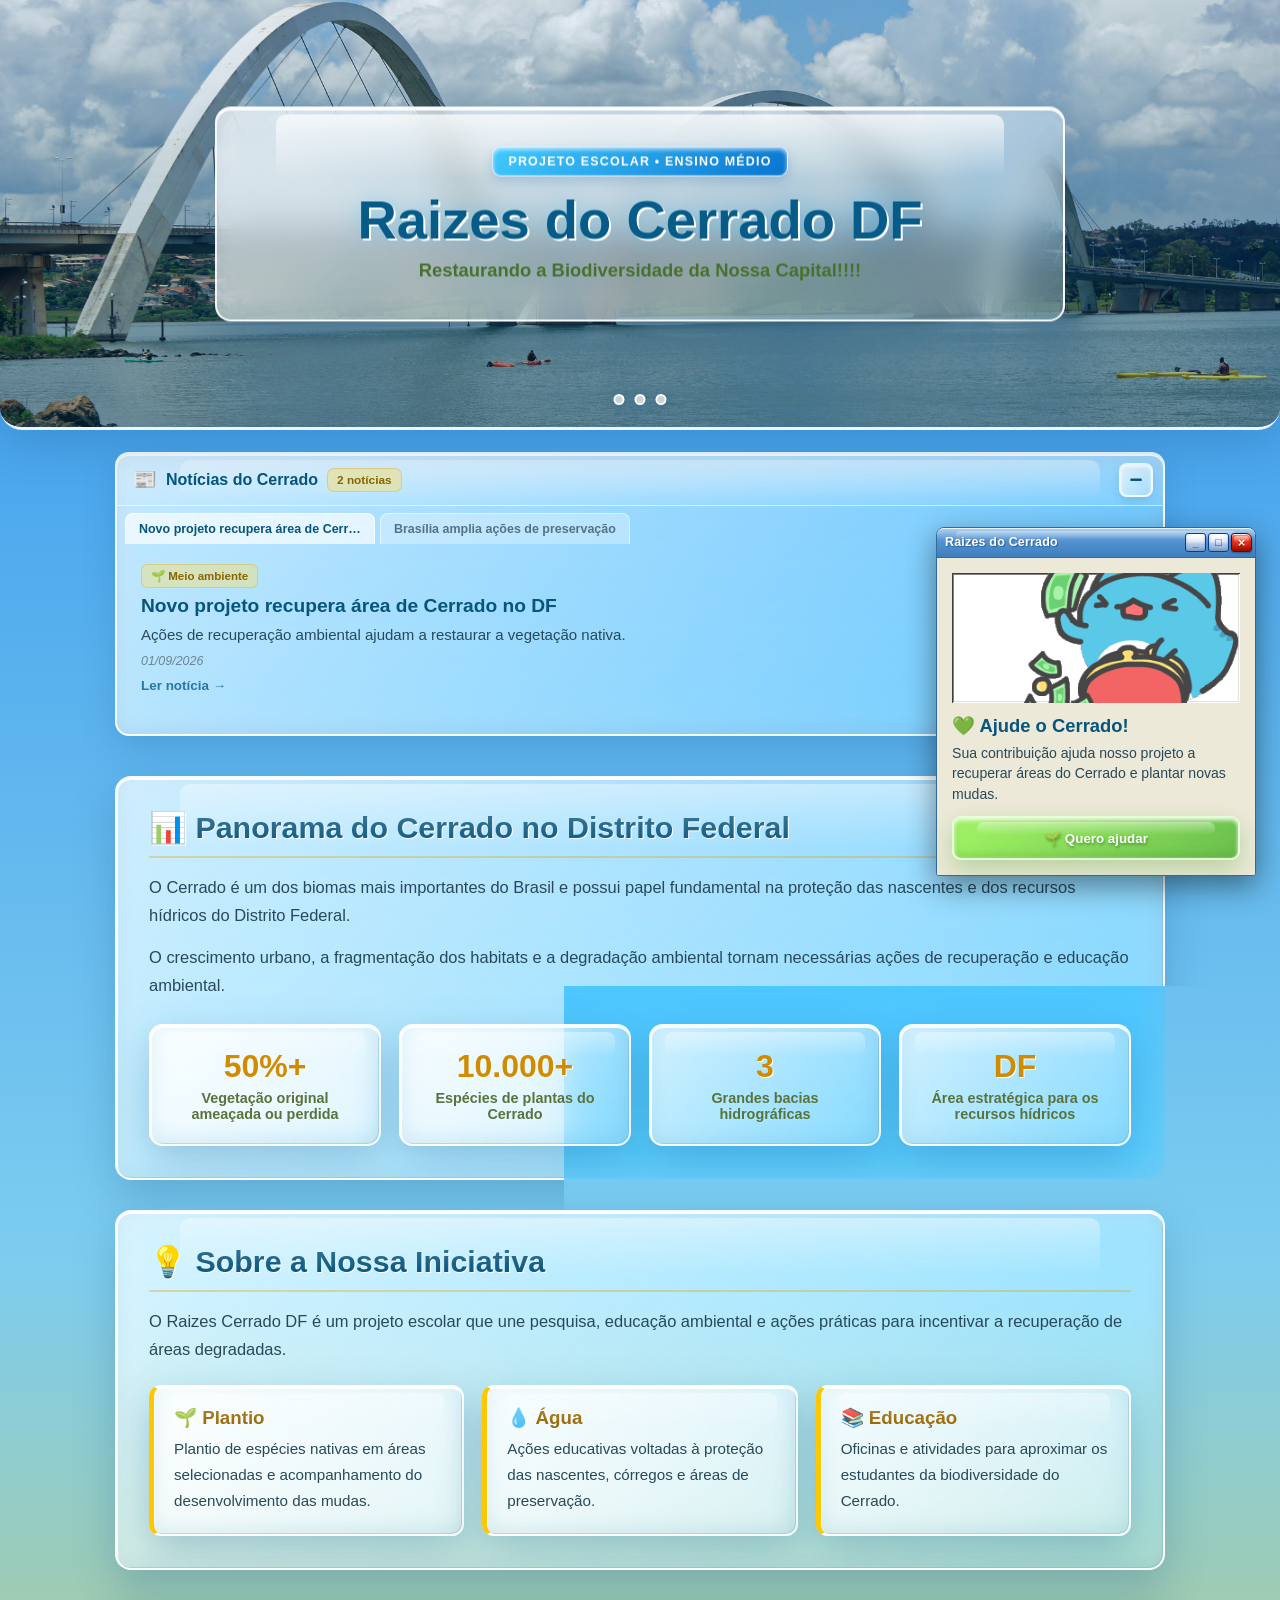
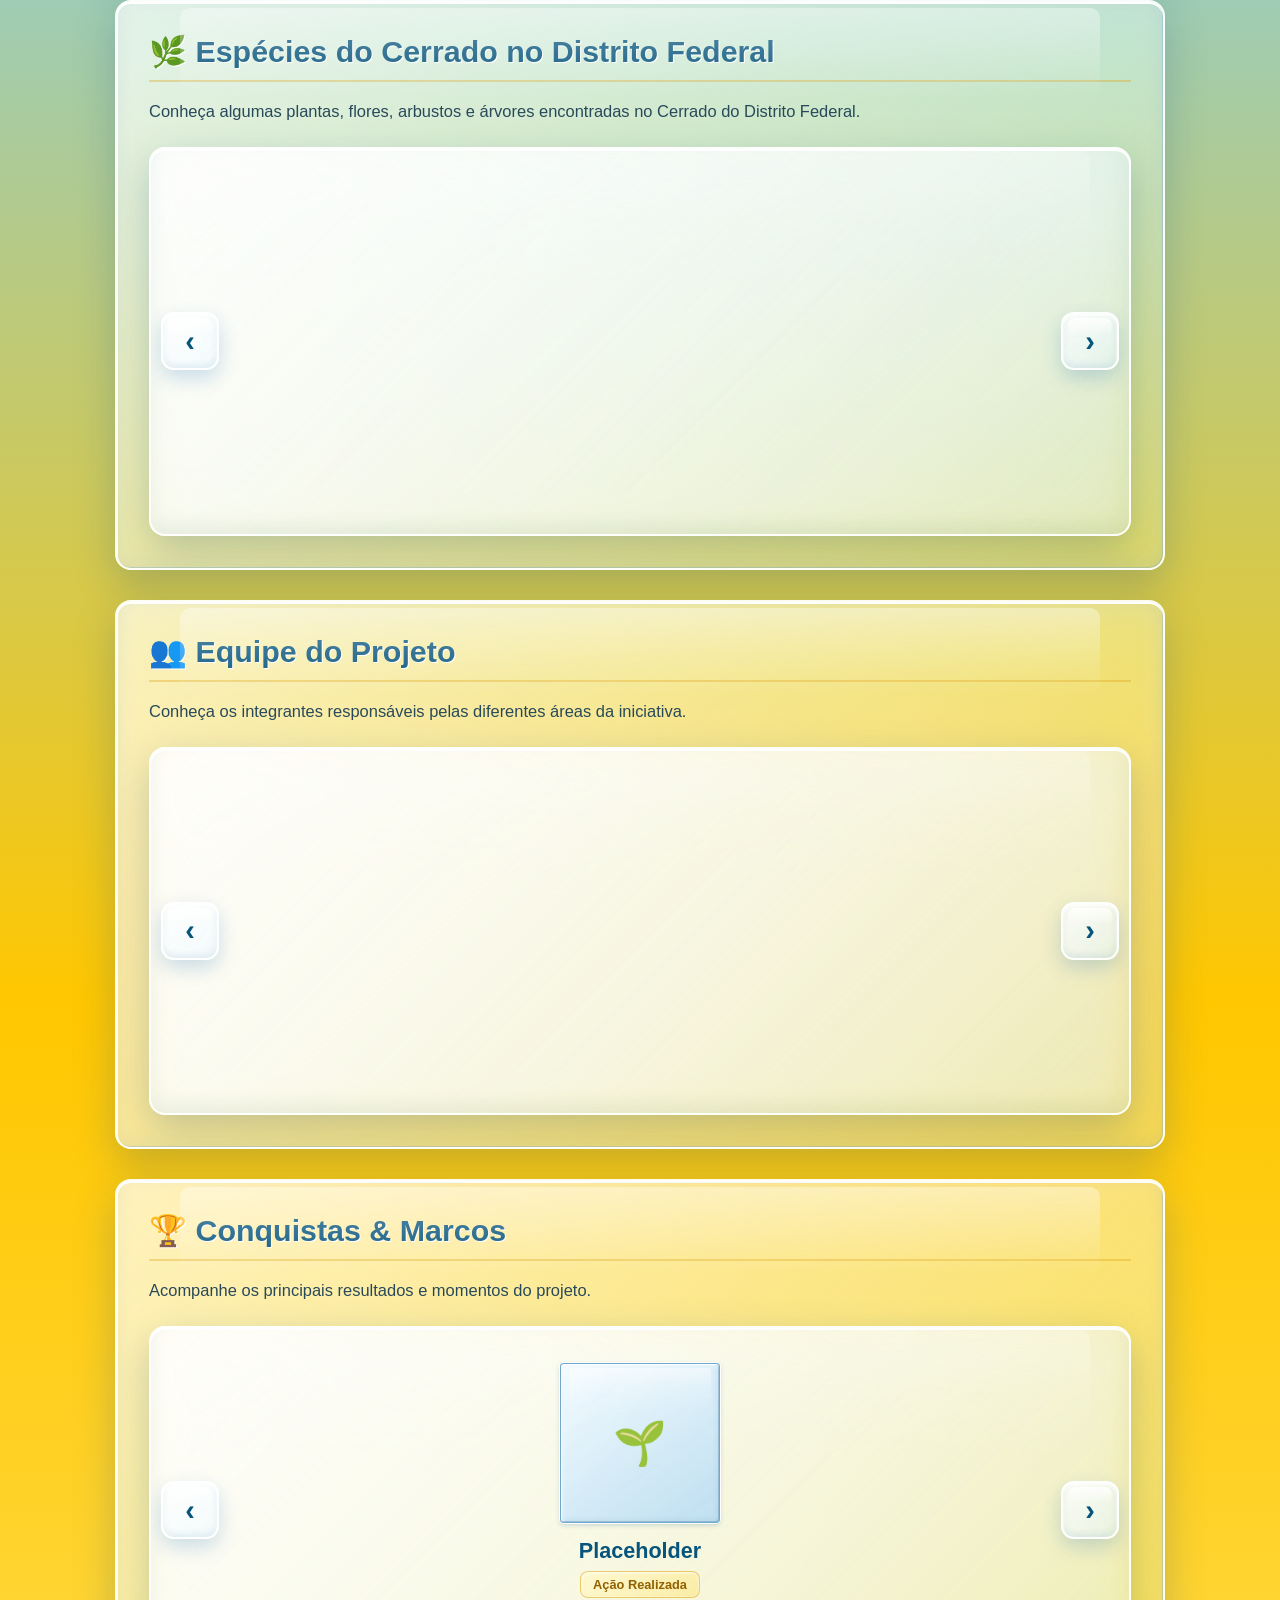
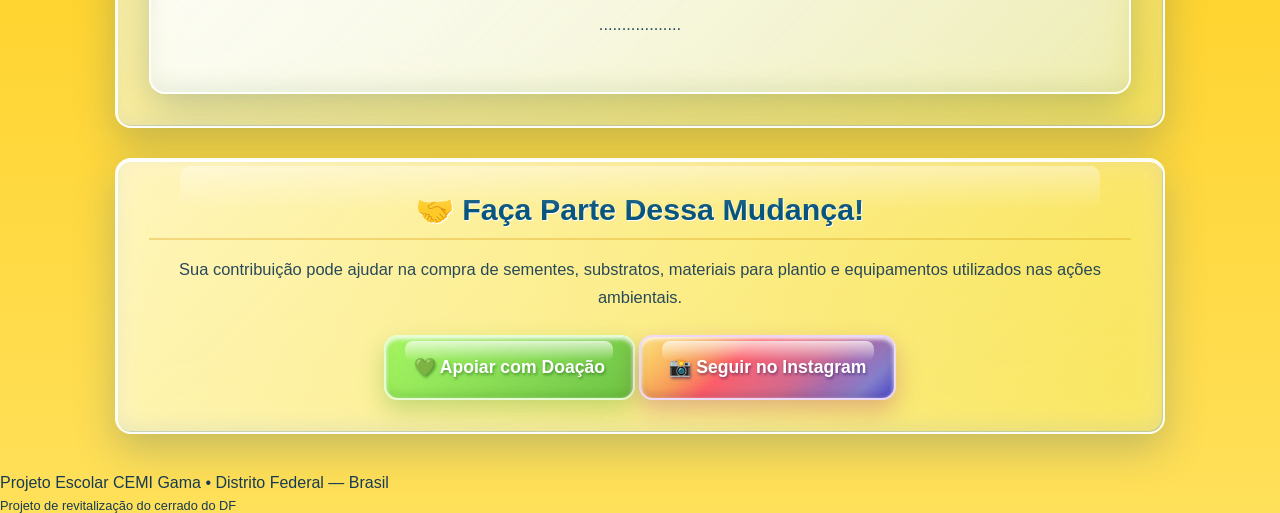
==== index.html @ d55b4328 "Add files via upload" ====
<!DOCTYPE html>

<html lang="pt-BR">

<head>

<meta charset="UTF-8">

<meta name="viewport" content="width=device-width, initial-scale=1.0">

<title>Raizes do Cerrado DF</title>

<link rel="stylesheet" href="style.css">

</head>

<body>


<!-- =========================================================
     POP-UP
========================================================= -->

<div
  class="popup-doacao"
  id="popupDoacao">

  <div class="popup-titulo">

    <span>
      Raizes do Cerrado
    </span>

    <div class="popup-botoes-janela">

      <button
        class="popup-min"
        tabindex="-1"
        aria-label="Minimizar">
        _
      </button>

      <button
        class="popup-max"
        tabindex="-1"
        aria-label="Maximizar">
        □
      </button>

      <button
        class="popup-fechar"
        onclick="fecharPopup()"
        aria-label="Fechar">
        ×
      </button>

    </div>

  </div>


  <div class="popup-conteudo">

    <img
      src="gatito.gif"
      class="popup-imagem"
      alt="Ajude o Cerrado">

    <h3>
      💚 Ajude o Cerrado!
    </h3>

    <p>
      Sua contribuição ajuda nosso projeto
      a recuperar áreas do Cerrado e plantar
      novas mudas.
    </p>

    <button
      class="popup-botao"
      onclick="irParaDoacao()">
      🌱 Quero ajudar
    </button>

  </div>

</div>



<!-- =========================================================
     BOLHAS
========================================================= -->

<div class="bubbles">

  <span class="bubble b1"></span>
  <span class="bubble b2"></span>

  <!-- b3 REMOVIDA POR SER A MENOR BOLHA -->

  <span class="bubble b4"></span>
  <span class="bubble b5"></span>
  <span class="bubble b6"></span>
  <span class="bubble b7"></span>
  <span class="bubble b8"></span>
  <span class="bubble b9"></span>
  <span class="bubble b10"></span>
  <span class="bubble b11"></span>
  <span class="bubble b12"></span>
  <span class="bubble b13"></span>
  <span class="bubble b14"></span>
  <span class="bubble b15"></span>

  <!-- NOVA BOLHA -->
  <span class="bubble b16"></span>

</div>



<!-- =========================================================
     ESPIRAIS DE VIDRO
========================================================= -->

<div class="glass-spirals">

  <!-- ESPIRAL GRANDE -->
  <div class="glass-spiral spiral-large">

    <div class="spiral-core"></div>

    <div class="inner-spiral inner-one"></div>

    <div class="inner-spiral inner-two"></div>

  </div>



  <!-- ESPIRAL MÉDIA -->
  <div class="glass-spiral spiral-medium">

    <div class="spiral-core"></div>

    <div class="inner-spiral inner-one"></div>

    <div class="inner-spiral inner-two"></div>

  </div>



  <!-- ESPIRAL PEQUENA -->
  <div class="glass-spiral spiral-small">

    <div class="spiral-core"></div>

    <div class="inner-spiral inner-one"></div>

    <div class="inner-spiral inner-two"></div>

  </div>

</div>



<!-- =========================================================
     HEADER
========================================================= -->

<header>

  <div class="banner-track">

    <div class="banner banner-1"></div>

    <div class="banner banner-2"></div>

    <div class="banner banner-3"></div>

  </div>


  <div class="header-glass">

    <span class="badge">
      Projeto Escolar • Ensino Médio
    </span>

    <h1>
      Raizes do Cerrado DF
    </h1>

    <p>
      Restaurando a Biodiversidade da Nossa Capital!!!!
    </p>

  </div>


  <div class="banner-dots">

    <span class="banner-dot"></span>

    <span class="banner-dot"></span>

    <span class="banner-dot"></span>

  </div>

</header>


<!-- =========================================================
     PAINEL DE NOTÍCIAS
========================================================= -->

<section class="news-panel" id="newsPanel">

  <div class="news-header">

    <div class="news-title">

      <span class="news-icon">
        📰
      </span>

      <strong>
        Notícias do Cerrado
      </strong>

      <span class="news-count">
        5 notícias
      </span>

    </div>


    <button
      type="button"
      class="news-toggle"
      onclick="toggleNews()"
      aria-label="Recolher notícias">

      −

    </button>

  </div>



  <!-- =======================================================
       ABAS
       (preenchidas dinamicamente por carregarNoticias())
  ======================================================== -->

  <div class="news-tabs" id="newsTabs">

    <button
      class="news-tab active"
      disabled>
      Carregando…
    </button>

  </div>



  <!-- =======================================================
       NOTÍCIAS
       (preenchidas dinamicamente por carregarNoticias())
  ======================================================== -->

  <div class="news-content" id="newsContent">

    <p class="news-vazio">
      Carregando notícias...
    </p>

  </div>



  <!-- =======================================================
       ARQUIVO DE NOTÍCIAS ANTIGAS
       (preenchido dinamicamente por carregarNoticias())
  ======================================================== -->

  <div
    class="news-archive"
    id="newsArchive"></div>

</section>

<!-- =========================================================
     MAIN
========================================================= -->

<main>


<!-- =========================================================
     PANORAMA
========================================================= -->

<section class="glass-card">

  <h2>
    📊 Panorama do Cerrado no Distrito Federal
  </h2>

  <p>
    O Cerrado é um dos biomas mais importantes do Brasil e possui
    papel fundamental na proteção das nascentes e dos recursos
    hídricos do Distrito Federal.
  </p>

  <p>
    O crescimento urbano, a fragmentação dos habitats e a degradação
    ambiental tornam necessárias ações de recuperação e educação
    ambiental.
  </p>

  <div class="stats">

    <div class="stat">

      <strong>
        50%+
      </strong>

      <span>
        Vegetação original ameaçada ou perdida
      </span>

    </div>


    <div class="stat">

      <strong>
        10.000+
      </strong>

      <span>
        Espécies de plantas do Cerrado
      </span>

    </div>


    <div class="stat">

      <strong>
        3
      </strong>

      <span>
        Grandes bacias hidrográficas
      </span>

    </div>


    <div class="stat">

      <strong>
        DF
      </strong>

      <span>
        Área estratégica para os recursos hídricos
      </span>

    </div>

  </div>

</section>



<!-- =========================================================
     INICIATIVA
========================================================= -->

<section class="glass-card">

  <h2>
    💡 Sobre a Nossa Iniciativa
  </h2>

  <p>
    O Raizes Cerrado DF é um projeto escolar que une pesquisa,
    educação ambiental e ações práticas para incentivar a
    recuperação de áreas degradadas.
  </p>

  <div class="pillars">

    <div class="pillar">

      <h3>
        🌱 Plantio
      </h3>

      <p>
        Plantio de espécies nativas em áreas selecionadas
        e acompanhamento do desenvolvimento das mudas.
      </p>

    </div>


    <div class="pillar">

      <h3>
        💧 Água
      </h3>

      <p>
        Ações educativas voltadas à proteção das nascentes,
        córregos e áreas de preservação.
      </p>

    </div>


    <div class="pillar">

      <h3>
        📚 Educação
      </h3>

      <p>
        Oficinas e atividades para aproximar os estudantes
        da biodiversidade do Cerrado.
      </p>

    </div>

  </div>

</section>



<!-- =========================================================
     ESPÉCIES
========================================================= -->

<section class="glass-card">

  <h2>
    🌿 Espécies do Cerrado no Distrito Federal
  </h2>

  <p>
    Conheça algumas plantas, flores, arbustos e árvores
    encontradas no Cerrado do Distrito Federal.
  </p>


  <div class="carousel especies-carousel">

    <div class="carousel-viewport">

      <div
        class="track"
        id="especiesTrack">


        <!-- 01 -->

        <div class="slide">

          <div class="slide-icon">

            <img
              src="especies/caliandra.jpg"
              alt="Caliandra">

          </div>

          <h3>
            Caliandra
          </h3>

          <a
            class="scientific-name"
            href="https://pt.wikipedia.org/wiki/Calliandra_dysantha"
            target="_blank"
            rel="noopener noreferrer">

            <em>
              Calliandra dysantha
            </em>

          </a>

          <span class="tag">
            Arbusto florido
          </span>

          <p>
            Arbusto conhecido pelas flores delicadas,
            geralmente vermelhas ou rosadas.
          </p>

        </div>



        <!-- 02 -->

        <div class="slide">

          <div class="slide-icon">

            <img
              src="especies/pequi.jpg"
              alt="Pequi">

          </div>

          <h3>
            Pequi
          </h3>

          <a
            class="scientific-name"
            href="https://pt.wikipedia.org/wiki/Caryocar_brasiliense"
            target="_blank"
            rel="noopener noreferrer">

            <em>
              Caryocar brasiliense
            </em>

          </a>

          <span class="tag">
            Árvore frutífera
          </span>

          <p>
            Espécie típica do Cerrado que produz o
            conhecido fruto pequi.
          </p>

        </div>



        <!-- 03 -->

        <div class="slide">

          <div class="slide-icon">

            <img
              src="especies/azulzinho-do-cerrado.jpg"
              alt="Azulzinho-do-Cerrado">

          </div>

          <h3>
            Azulzinho-do-Cerrado
          </h3>

          <a
            class="scientific-name"
            href="https://pt.wikipedia.org/wiki/Commelina"
            target="_blank"
            rel="noopener noreferrer">

            <em>
              Commelina sp.
            </em>

          </a>

          <span class="tag">
            Flor nativa
          </span>

          <p>
            Pequena planta conhecida por suas delicadas
            flores azuladas.
          </p>

        </div>



        <!-- 04 -->

        <div class="slide">

          <div class="slide-icon">

            <img
              src="especies/baru.jpg"
              alt="Baru">

          </div>

          <h3>
            Baru
          </h3>

          <a
            class="scientific-name"
            href="https://pt.wikipedia.org/wiki/Dipteryx_alata"
            target="_blank"
            rel="noopener noreferrer">

            <em>
              Dipteryx alata
            </em>

          </a>

          <span class="tag">
            Árvore frutífera
          </span>

          <p>
            Árvore nativa que produz sementes conhecidas
            como castanhas de baru.
          </p>

        </div>



        <!-- 05 -->

        <div class="slide">

          <div class="slide-icon">

            <img
              src="especies/canela-de-ema.jpg"
              alt="Canela-de-Ema">

          </div>

          <h3>
            Canela-de-Ema
          </h3>

          <a
            class="scientific-name"
            href="https://pt.wikipedia.org/wiki/Vellozia_flavicans"
            target="_blank"
            rel="noopener noreferrer">

            <em>
              Vellozia flavicans
            </em>

          </a>

          <span class="tag">
            Planta nativa
          </span>

          <p>
            Planta característica de áreas abertas e
            ambientes de Cerrado rupestre.
          </p>

        </div>



        <!-- 06 -->

        <div class="slide">

          <div class="slide-icon">

            <img
              src="especies/cagaita.jpg"
              alt="Cagaita">

          </div>

          <h3>
            Cagaita
          </h3>

          <a
            class="scientific-name"
            href="https://pt.wikipedia.org/wiki/Eugenia_dysenterica"
            target="_blank"
            rel="noopener noreferrer">

            <em>
              Eugenia dysenterica
            </em>

          </a>

          <span class="tag">
            Árvore frutífera
          </span>

          <p>
            Espécie nativa do Cerrado que produz
            pequenos frutos amarelos.
          </p>

        </div>



        <!-- 07 -->

        <div class="slide">

          <div class="slide-icon">

            <img
              src="especies/chuveirinho.jpg"
              alt="Chuveirinho">

          </div>

          <h3>
            Chuveirinho
          </h3>

          <a
            class="scientific-name"
            href="https://pt.wikipedia.org/wiki/Paepalanthus"
            target="_blank"
            rel="noopener noreferrer">

            <em>
              Paepalanthus sp.
            </em>

          </a>

          <span class="tag">
            Planta herbácea
          </span>

          <p>
            Planta de pequeno porte encontrada em áreas
            campestres do Cerrado.
          </p>

        </div>



        <!-- 08 -->

        <div class="slide">

          <div class="slide-icon">

            <img
              src="especies/ipe-amarelo.jpg"
              alt="Ipê-Amarelo">

          </div>

          <h3>
            Ipê-Amarelo
          </h3>

          <a
            class="scientific-name"
            href="https://pt.wikipedia.org/wiki/Handroanthus_ochraceus"
            target="_blank"
            rel="noopener noreferrer">

            <em>
              Handroanthus ochraceus
            </em>

          </a>

          <span class="tag">
            Árvore florida
          </span>

          <p>
            Árvore característica do Cerrado, conhecida
            por sua intensa floração amarela.
          </p>

        </div>



        <!-- 09 -->

        <div class="slide">

          <div class="slide-icon">

            <img
              src="especies/arnica.jpg"
              alt="Arnica-do-Cerrado">

          </div>

          <h3>
            Arnica-do-Cerrado
          </h3>

          <a
            class="scientific-name"
            href="https://pt.wikipedia.org/wiki/Lychnophora_ericoides"
            target="_blank"
            rel="noopener noreferrer">

            <em>
              Lychnophora ericoides
            </em>

          </a>

          <span class="tag">
            Planta herbácea
          </span>

          <p>
            Planta de pequeno porte encontrada em áreas
            naturais do Cerrado.
          </p>

        </div>



        <!-- 10 -->

        <div class="slide">

          <div class="slide-icon">

            <img
              src="especies/buriti.jpg"
              alt="Buriti">

          </div>

          <h3>
            Buriti
          </h3>

          <a
            class="scientific-name"
            href="https://pt.wikipedia.org/wiki/Mauritia_flexuosa"
            target="_blank"
            rel="noopener noreferrer">

            <em>
              Mauritia flexuosa
            </em>

          </a>

          <span class="tag">
            Palmeira
          </span>

          <p>
            Palmeira característica das veredas e de
            ambientes associados à água.
          </p>

        </div>



        <!-- 11 -->

        <div class="slide">

          <div class="slide-icon">

            <img
              src="especies/margaridinha.jpg"
              alt="Margaridinha-do-Cerrado">

          </div>

          <h3>
            Margaridinha-do-Cerrado
          </h3>

          <a
            class="scientific-name"
            href="https://pt.wikipedia.org/wiki/Asteraceae"
            target="_blank"
            rel="noopener noreferrer">

            <em>
              Asteraceae sp.
            </em>

          </a>

          <span class="tag">
            Flor
          </span>

          <p>
            Pequena flor nativa encontrada em campos
            e áreas abertas do Cerrado.
          </p>

        </div>



        <!-- 12 -->

        <div class="slide">

          <div class="slide-icon">

            <img
              src="especies/copaiba.jpg"
              alt="Copaíba">

          </div>

          <h3>
            Copaíba
          </h3>

          <a
            class="scientific-name"
            href="https://pt.wikipedia.org/wiki/Copaifera_langsdorffii"
            target="_blank"
            rel="noopener noreferrer">

            <em>
              Copaifera langsdorffii
            </em>

          </a>

          <span class="tag">
            Árvore
          </span>

          <p>
            Árvore nativa encontrada em diferentes
            formações vegetais do Cerrado.
          </p>

        </div>



        <!-- 13 -->

        <div class="slide">

          <div class="slide-icon">

            <img
              src="especies/sempre-viva.jpg"
              alt="Sempre-viva">

          </div>

          <h3>
            Sempre-viva
          </h3>

          <a
            class="scientific-name"
            href="https://pt.wikipedia.org/wiki/Comanthera"
            target="_blank"
            rel="noopener noreferrer">

            <em>
              Comanthera sp.
            </em>

          </a>

          <span class="tag">
            Flor
          </span>

          <p>
            Pequena planta conhecida por suas flores
            resistentes e características.
          </p>

        </div>



        <!-- 14 -->

        <div class="slide">

          <div class="slide-icon">

            <img
              src="especies/jatoba.jpg"
              alt="Jatobá-do-Cerrado">

          </div>

          <h3>
            Jatobá-do-Cerrado
          </h3>

          <a
            class="scientific-name"
            href="https://pt.wikipedia.org/wiki/Hymenaea_stigonocarpa"
            target="_blank"
            rel="noopener noreferrer">

            <em>
              Hymenaea stigonocarpa
            </em>

          </a>

          <span class="tag">
            Árvore
          </span>

          <p>
            Espécie nativa característica de áreas
            de Cerrado.
          </p>

        </div>



        <!-- 15 -->

        <div class="slide">

          <div class="slide-icon">

            <img
              src="especies/mal-me-quer.jpg"
              alt="Mal-me-quer-do-Cerrado">

          </div>

          <h3>
            Mal-me-quer-do-Cerrado
          </h3>

          <a
            class="scientific-name"
            href="https://pt.wikipedia.org/wiki/Aspilia"
            target="_blank"
            rel="noopener noreferrer">

            <em>
              Aspilia sp.
            </em>

          </a>

          <span class="tag">
            Flor
          </span>

          <p>
            Pequena planta de flores vistosas encontrada
            em ambientes naturais do Cerrado.
          </p>

        </div>



        <!-- 16 -->

        <div class="slide">

          <div class="slide-icon">

            <img
              src="especies/araticum.jpg"
              alt="Araticum">

          </div>

          <h3>
            Araticum
          </h3>

          <a
            class="scientific-name"
            href="https://pt.wikipedia.org/wiki/Annona_crassiflora"
            target="_blank"
            rel="noopener noreferrer">

            <em>
              Annona crassiflora
            </em>

          </a>

          <span class="tag">
            Árvore frutífera
          </span>

          <p>
            Espécie nativa que produz frutos grandes
            e bastante característicos.
          </p>

        </div>



        <!-- 17 -->

        <div class="slide">

          <div class="slide-icon">

            <img
              src="especies/aroeira.jpg"
              alt="Aroeira">

          </div>

          <h3>
            Aroeira
          </h3>

          <a
            class="scientific-name"
            href="https://pt.wikipedia.org/wiki/Myracrodruon_urundeuva"
            target="_blank"
            rel="noopener noreferrer">

            <em>
              Myracrodruon urundeuva
            </em>

          </a>

          <span class="tag">
            Árvore
          </span>

          <p>
            Espécie arbórea nativa presente em diferentes
            ambientes do Cerrado.
          </p>

        </div>



        <!-- 18 -->

        <div class="slide">

          <div class="slide-icon">

            <img
              src="especies/cajuzinho-do-cerrado.jpg"
              alt="Cajuzinho-do-Cerrado">

          </div>

          <h3>
            Cajuzinho-do-Cerrado
          </h3>

          <a
            class="scientific-name"
            href="https://pt.wikipedia.org/wiki/Anacardium_humile"
            target="_blank"
            rel="noopener noreferrer">

            <em>
              Anacardium humile
            </em>

          </a>

          <span class="tag">
            Planta frutífera
          </span>

          <p>
            Planta nativa que produz pequenos frutos
            semelhantes ao caju.
          </p>

        </div>



        <!-- 19 -->

        <div class="slide">

          <div class="slide-icon">

            <img
              src="especies/sucupira.jpg"
              alt="Sucupira">

          </div>

          <h3>
            Sucupira
          </h3>

          <a
            class="scientific-name"
            href="https://pt.wikipedia.org/wiki/Pterodon"
            target="_blank"
            rel="noopener noreferrer">

            <em>
              Pterodon sp.
            </em>

          </a>

          <span class="tag">
            Árvore
          </span>

          <p>
            Árvore nativa bastante associada à
            vegetação do Cerrado.
          </p>

        </div>



        <!-- 20 -->

        <div class="slide">

          <div class="slide-icon">

            <img
              src="especies/mangaba.jpg"
              alt="Mangaba">

          </div>

          <h3>
            Mangaba
          </h3>

          <a
            class="scientific-name"
            href="https://pt.wikipedia.org/wiki/Hancornia_speciosa"
            target="_blank"
            rel="noopener noreferrer">

            <em>
              Hancornia speciosa
            </em>

          </a>

          <span class="tag">
            Planta frutífera
          </span>

          <p>
            Planta nativa do Cerrado conhecida por
            seus frutos aromáticos.
          </p>

        </div>


      </div>

    </div>



    <button
      type="button"
      class="carousel-button previous"
      onclick="changeSlide('especies', -1)"
      aria-label="Espécie anterior">

      ‹

    </button>



    <button
      type="button"
      class="carousel-button next"
      onclick="changeSlide('especies', 1)"
      aria-label="Próxima espécie">

      ›

    </button>

  </div>

</section>



<!-- =========================================================
     EQUIPE
========================================================= -->

<section class="glass-card">

  <h2>
    👥 Equipe do Projeto
  </h2>

  <p>
    Conheça os integrantes responsáveis pelas diferentes
    áreas da iniciativa.
  </p>

  <div class="carousel">

    <div class="carousel-viewport">

      <div
        class="track"
        id="teamTrack">


        <!-- JOÃO -->

        <div class="slide">

          <div class="slide-icon">

            <img
              src="majed.jpg"
              alt="Joao Majed">

          </div>

          <h3>
            João Majed
          </h3>

          <span class="tag">
            ...........
          </span>

          <p>
            ...........
          </p>

        </div>



        <!-- ANA -->

        <div class="slide">

          <div class="slide-icon">

            <img
              src="ana.jpg"
              alt="Ana Carollina">

          </div>

          <h3>
            ..............
          </h3>

          <span class="tag">
            ...........
          </span>

          <p>
            ..............
          </p>

        </div>



        <!-- MARCELLY -->

        <div class="slide">

          <div class="slide-icon">

            <img
              src="celly.jpg"
              alt="Marcelly Hadassa">

          </div>

          <h3>
            Marcelly Hadassa
          </h3>

          <span class="tag">
            Comunicação
          </span>

          <p>
            ..........
          </p>

        </div>



        <!-- MARIA LUIZA -->

        <div class="slide">

          <div class="slide-icon">

            <img
              src="malu.jpg"
              alt="Maria Luiza">

          </div>

          <h3>
            Maria Luiza
          </h3>

          <span class="tag">
            ....
          </span>

          <p>
            .....
          </p>

        </div>



        <!-- ERICK -->

        <div class="slide">

          <div class="slide-icon">

            <img
              src="erick.jpg"
              alt="Erick">

          </div>

          <h3>
            Erick
          </h3>

          <span class="tag">
            ....
          </span>

          <p>
            ...............
          </p>

        </div>



        <!-- CALEBE -->

        <div class="slide">

          <div class="slide-icon">

            <img
              src="calebe.jpg"
              alt="Calebe">

          </div>

          <h3>
            Calebe
          </h3>

          <span class="tag">
            ........
          </span>

          <p>
            ...........
          </p>

        </div>



        <!-- ROSANA -->

        <div class="slide">

          <div class="slide-icon">

            <img
              src="rosana.jpg"
              alt="Rosana Vieira">

          </div>

          <h3>
            Prof. Rosana Vieira
          </h3>

          <span class="tag">
            Orientadora
          </span>

          <p>
            Orientação científica e acompanhamento das
            atividades ambientais.
          </p>

        </div>


      </div>

    </div>



    <button
      type="button"
      class="carousel-button previous"
      onclick="changeSlide('team', -1)"
      aria-label="Anterior">

      ‹

    </button>



    <button
      type="button"
      class="carousel-button next"
      onclick="changeSlide('team', 1)"
      aria-label="Próximo">

      ›

    </button>

  </div>

</section>



<!-- =========================================================
     CONQUISTAS
========================================================= -->

<section class="glass-card">

  <h2>
    🏆 Conquistas &amp; Marcos
  </h2>

  <p>
    Acompanhe os principais resultados e momentos do projeto.
  </p>

  <div class="carousel">

    <div class="carousel-viewport">

      <div
        class="track"
        id="achievementTrack">


        <div class="slide">

          <div class="slide-icon">
            🌱
          </div>

          <h3>
            Placeholder
          </h3>

          <span class="tag">
            Ação Realizada
          </span>

          <p>
           ..................
          </p>

        </div>



        <div class="slide">

          <div class="slide-icon">
            🥇
          </div>

          <h3>
             Placeholder
          </h3>

          <span class="tag">
            Premiação
          </span>

          <p>
           ....................
          </p>

        </div>



        <div class="slide">

          <div class="slide-icon">
            💧
          </div>

          <h3>
             Placeholder
          </h3>

          <span class="tag">
            Ação Ambiental
          </span>

          <p>
            ................................
          </p>

        </div>



        <div class="slide">

          <div class="slide-icon">
            📖
          </div>

          <h3>
             Placeholder
          </h3>

          <span class="tag">
            Educação
          </span>

          <p>
            ....................
          </p>

        </div>


      </div>

    </div>



    <button
      type="button"
      class="carousel-button previous"
      onclick="changeSlide('achievement', -1)"
      aria-label="Anterior">

      ‹

    </button>



    <button
      type="button"
      class="carousel-button next"
      onclick="changeSlide('achievement', 1)"
      aria-label="Próximo">

      ›

    </button>

  </div>

</section>



<!-- =========================================================
     DOAÇÃO
========================================================= -->

<section class="glass-card donation">

  <h2>
    🤝 Faça Parte Dessa Mudança!
  </h2>

  <p>
    Sua contribuição pode ajudar na compra de sementes,
    substratos, materiais para plantio e equipamentos
    utilizados nas ações ambientais.
  </p>

  <button
    type="button"
    class="donate-button"
    onclick="showPix()">

    💚 Apoiar com Doação

  </button>

  <div
    class="pix"
    id="pix">

    <strong>
      Chave PIX do Projeto
    </strong>

    <span class="pix-code">
      doar@revitalizacerrado.df.br
    </span>

  </div>

<button
    type="button"
    class="instagram-button"
    onclick="window.open('https://www.instagram.com/raizesdocerrado.cemigama/', '_blank')">

    📸 Seguir no Instagram

</button>

</section>



</main>



<!-- =========================================================
     FOOTER
========================================================= -->

<footer>

  <p>
    Projeto Escolar CEMI Gama • Distrito Federal — Brasil
  </p>

  <p
    style="
      font-size:0.8rem;
      margin-top:6px;
    ">

    Projeto de revitalização do cerrado do DF

  </p>

</footer>



<script src="script.js"></script>

</body>

</html>
---- style.css ----
/* =========================================================
   RESET
========================================================= */

* {
  margin: 0;
  padding: 0;
  box-sizing: border-box;

  font-family:
    "Segoe UI",
    Tahoma,
    Geneva,
    Verdana,
    sans-serif;
}



html {
  scroll-behavior: smooth;
  overflow-x: hidden;
}



body {
  min-height: 100vh;

  overflow-x: hidden;

  color:
    #173b52;

  background:
    linear-gradient(
      180deg,
      var(--blue-top) 0%,
      var(--blue-light) 34%,
      var(--ipe-yellow) 70%,
      var(--ipe-light) 100%
    );

  background-attachment:
    scroll;

  background-repeat:
    no-repeat;

  background-size:
    100% 100%;

  transition:
    background 0.2s linear;
}


/* =========================================================
   CORES
========================================================= */

:root {

  --blue-top:
    rgb(48, 145, 235);

  --blue-light:
    rgb(125, 205, 240);

  --ipe-yellow:
    rgb(255, 199, 0);

  --ipe-light:
    rgb(255, 224, 90);


  --text-dark:
    #173b52;

  --text-blue:
    #07547c;

  --text-yellow:
    #8b5a00;


  --glass-white:
    rgba(255,255,255,0.66);

  --glass-blue:
    rgba(220,244,255,0.28);

  --glass-border:
    rgba(255,255,255,0.88);

  --glass-shadow:
    rgba(40,90,130,0.22);
}


/* =========================================================
   FUNDO / BOLHAS
========================================================= */

.bubbles {
  position:
    fixed;

  inset:
    0;

  width:
    100%;

  height:
    100vh;

  overflow:
    hidden;

  pointer-events:
    none;

  z-index:
    1;
}



.bubble {
  position:
    absolute;

  bottom:
    -140px;

  border-radius:
    14px;

  transform:
    rotate(-8deg);

  background:
    linear-gradient(
      135deg,
      rgba(255,255,255,0.72),
      rgba(220,245,255,0.20)
    );

  border:
    2px solid
    rgba(255,255,255,0.72);

  box-shadow:

    inset
    5px 5px 10px
    rgba(255,255,255,0.75),

    inset
    -5px -5px 10px
    rgba(20,90,140,0.10),

    0 7px 22px
    rgba(30,100,150,0.13);

  backdrop-filter:
    blur(5px);

  -webkit-backdrop-filter:
    blur(5px);

  opacity:
    0;

  animation:
    bubbleUp linear infinite,
    bubbleMove ease-in-out infinite alternate;
}



.bubble::after {
  content:
    "";

  position:
    absolute;

  width:
    38%;

  height:
    13%;

  left:
    14%;

  top:
    14%;

  border-radius:
    8px;

  background:
    rgba(255,255,255,0.72);

  filter:
    blur(2px);

  transform:
    rotate(-8deg);
}



@keyframes bubbleUp {

  0% {

    transform:
      translateY(0)
      rotate(-8deg);

    opacity:
      0;
  }

  5% {
    opacity:
      0.72;
  }

  50% {
    opacity:
      0.62;
  }

  85% {
    opacity:
      0.52;
  }

  100% {

    transform:
      translateY(-120vh)
      rotate(8deg);

    opacity:
      0;
  }
}



@keyframes bubbleMove {

  0% {
    margin-left:
      -35px;
  }

  50% {
    margin-left:
      30px;
  }

  100% {
    margin-left:
      -20px;
  }
}



/* =========================================================
   BOLHAS
========================================================= */

.b1 {
  left:
    3%;

  width:
    34px;

  height:
    34px;

  animation-duration:
    16s, 4s;

  animation-delay:
    0s, -1s;
}



.b2 {
  left:
    11%;

  width:
    62px;

  height:
    62px;

  animation-duration:
    16s, 6s;

  animation-delay:
    -8s, -3s;
}



/* b3 REMOVIDA */

.b4 {
  left:
    31%;

  width:
    50px;

  height:
    50px;

  animation-duration:
    16s, 5s;

  animation-delay:
    -12s, -2s;
}



.b5 {
  left:
    43%;

  width:
    72px;

  height:
    72px;

  animation-duration:
    16s, 7s;

  animation-delay:
    -2s, -4s;
}



.b6 {
  left:
    56%;

  width:
    36px;

  height:
    36px;

  animation-duration:
    16s, 4s;

  animation-delay:
    -10s, -2s;
}



.b7 {
  left:
    66%;

  width:
    56px;

  height:
    56px;

  animation-duration:
    16s, 6s;

  animation-delay:
    -6s, -3s;
}



.b8 {
  left:
    76%;

  width:
    30px;

  height:
    30px;

  animation-duration:
    16s, 3.5s;

  animation-delay:
    -14s, -1s;
}



.b9 {
  left:
    86%;

  width:
    68px;

  height:
    68px;

  animation-duration:
    16s, 7s;

  animation-delay:
    -5s, -4s;
}



.b10 {
  left:
    96%;

  width:
    40px;

  height:
    40px;

  animation-duration:
    16s, 4s;

  animation-delay:
    -9s, -2s;
}



.b11 {
  left:
    7%;

  width:
    88px;

  height:
    88px;

  animation-duration:
    16s, 8s;

  animation-delay:
    -1s, -5s;
}



.b12 {
  left:
    18%;

  width:
    44px;

  height:
    44px;

  animation-duration:
    16s, 5s;

  animation-delay:
    -7s, -2s;
}



.b13 {
  left:
    37%;

  width:
    105px;

  height:
    105px;

  animation-duration:
    16s, 9s;

  animation-delay:
    -13s, -6s;
}



.b14 {
  left:
    69%;

  width:
    78px;

  height:
    78px;

  animation-duration:
    16s, 6.5s;

  animation-delay:
    -3s, -3s;
}



.b15 {
  left:
    89%;

  width:
    112px;

  height:
    112px;

  animation-duration:
    16s, 10s;

  animation-delay:
    -11s, -7s;
}



/* =========================================================
   NOVA BOLHA
========================================================= */

.b16 {
  left:
    48%;

  width:
    76px;

  height:
    76px;

  animation-duration:
    16s, 7s;

  animation-delay:
    -5s, -3s;
}




/* =========================================================
   CAMADAS
========================================================= */

header,
main,
footer {
  position:
    relative;

  z-index:
    5;
}



/* =========================================================
   HEADER
========================================================= */

header {
  position:
    relative;

  width:
    100%;

  height:
    430px;

  overflow:
    hidden;

  border-radius:
    0 0 22px 22px;

  border-bottom:
    3px solid
    rgba(255,255,255,0.88);

  box-shadow:
    0 15px 45px
    rgba(20,80,130,0.24);
}



/* =========================================================
   BANNER
========================================================= */

.banner-track {
  display:
    flex;

  width:
    300%;

  height:
    100%;

  animation:
    bannerSlide
    18s
    ease-in-out
    infinite;
}



.banner {
  position:
    relative;

  width:
    33.333333%;

  height:
    100%;

  flex-shrink:
    0;

  background-size:
    cover;

  background-position:
    center;
}



.banner-1 {
  background-image:
    linear-gradient(
      180deg,
      rgba(0,80,150,0.08),
      rgba(0,70,100,0.38)
    ),
    url("brasilia.jpg");
}



.banner-2 {
  background-image:
    linear-gradient(
      180deg,
      rgba(0,100,140,0.05),
      rgba(120,80,0,0.35)
    ),
    url("ipe.jpeg");
}



.banner-3 {
  background-image:
    linear-gradient(
      180deg,
      rgba(0,90,140,0.06),
      rgba(50,80,40,0.40)
    ),
    url("catedral.jpg");
}



@keyframes bannerSlide {

  0%,
  27% {

    transform:
      translateX(0);
  }

  33%,
  60% {

    transform:
      translateX(-33.333333%);
  }

  66%,
  94% {

    transform:
      translateX(-66.666666%);
  }

  100% {

    transform:
      translateX(0);
  }
}



/* =========================================================
   VIDRO DO BANNER
========================================================= */

.header-glass {
  position:
    absolute;

  left:
    50%;

  top:
    50%;

  transform:
    translate(-50%, -50%);

  width:
    min(850px, 90%);

  padding:
    38px 30px;

  text-align:
    center;

  background:
    linear-gradient(
      135deg,
      rgba(255,255,255,0.74),
      rgba(235,247,255,0.32)
    );

  border:
    2px solid
    rgba(255,255,255,0.90);

  border-radius:
    16px;

  backdrop-filter:
    blur(18px)
    saturate(145%);

  -webkit-backdrop-filter:
    blur(18px)
    saturate(145%);

  box-shadow:

    inset
    0 2px 0
    rgba(255,255,255,0.96),

    inset
    0 -6px 18px
    rgba(20,100,150,0.08),

    0 15px 40px
    rgba(20,80,130,0.25);
}



.header-glass::before {
  content:
    "";

  position:
    absolute;

  top:
    6px;

  left:
    7%;

  width:
    86%;

  height:
    30%;

  border-radius:
    10px;

  background:
    linear-gradient(
      180deg,
      rgba(255,255,255,0.72),
      rgba(255,255,255,0)
    );

  pointer-events:
    none;
}



/* =========================================================
   BADGE
========================================================= */

.badge {
  position:
    relative;

  display:
    inline-block;

  padding:
    7px 15px;

  margin-bottom:
    12px;

  color:
    white;

  font-size:
    0.78rem;

  font-weight:
    800;

  letter-spacing:
    1.2px;

  text-transform:
    uppercase;

  background:
    linear-gradient(
      135deg,
      #42caff,
      #0875d0
    );

  border:
    1px solid
    rgba(255,255,255,0.84);

  border-radius:
    9px;

  box-shadow:

    inset
    0 2px 4px
    rgba(255,255,255,0.70),

    0 5px 12px
    rgba(0,90,160,0.20);
}



header h1 {
  position:
    relative;

  font-size:
    clamp(
      2rem,
      5vw,
      3.4rem
    );

  color:
    #075b88;

  text-shadow:
    2px 2px 0 white,
    0 0 20px rgba(0,180,255,0.28);

  margin-bottom:
    8px;
}



header p {
  position:
    relative;

  color:
    #47712f;

  font-weight:
    700;

  font-size:
    clamp(
      0.95rem,
      2vw,
      1.15rem
    );
}



/* =========================================================
   DOTS
========================================================= */

.banner-dots {
  position:
    absolute;

  bottom:
    22px;

  left:
    50%;

  transform:
    translateX(-50%);

  display:
    flex;

  gap:
    10px;

  z-index:
    10;
}



.banner-dot {
  width:
    11px;

  height:
    11px;

  border-radius:
    50%;

  background:
    rgba(255,255,255,0.68);

  border:
    2px solid
    rgba(255,255,255,0.95);

  box-shadow:
    0 2px 8px
    rgba(0,80,150,0.25);
}



/* =========================================================
   MAIN
========================================================= */

main {
  width:
    min(
      1050px,
      calc(100% - 30px)
    );

  max-width:
    1050px;

  min-width:
    0;

  margin:
    40px auto;
}



/* =========================================================
   VIDRO DOS CARDS
========================================================= */

.glass-card {
  position:
    relative;

  overflow:
    hidden;

  width:
    100%;

  max-width:
    100%;

  min-width:
    0;

  padding:
    32px;

  margin-bottom:
    30px;

  background:
    linear-gradient(
      135deg,
      rgba(255,255,255,0.74),
      rgba(235,247,255,0.32)
    );

  border:
    2px solid
    rgba(255,255,255,0.90);

  border-radius:
    16px;

  backdrop-filter:
    blur(18px)
    saturate(145%);

  -webkit-backdrop-filter:
    blur(18px)
    saturate(145%);

  box-shadow:

    inset
    1px 1px 0
    rgba(255,255,255,0.95),

    inset
    -1px -1px 0
    rgba(120,170,210,0.35),

    inset
    0 2px 0
    rgba(255,255,255,0.96),

    inset
    0 -6px 18px
    rgba(20,100,150,0.08),

    0 15px 40px
    rgba(20,80,130,0.25);
}



.glass-card::before {
  content:
    "";

  position:
    absolute;

  top:
    6px;

  left:
    6%;

  width:
    88%;

  height:
    16%;

  border-radius:
    10px;

  background:
    linear-gradient(
      180deg,
      rgba(255,255,255,0.55),
      rgba(255,255,255,0)
    );

  opacity:
    0.7;

  pointer-events:
    none;
}



.glass-card h2 {
  color:
    #07547c;

  font-size:
    clamp(
      1.4rem,
      3vw,
      1.9rem
    );

  margin-bottom:
    15px;

  padding-bottom:
    10px;

  border-bottom:
    2px solid
    rgba(220,160,20,0.35);

  text-shadow:
    1px 1px 0 white;
}



.glass-card p {
  color:
    #28495a;

  line-height:
    1.7;

  font-size:
    1.03rem;

  margin-bottom:
    14px;

  max-width:
    100%;

  overflow-wrap:
    break-word;
}



/* =========================================================
   ESTATÍSTICAS
========================================================= */

.stats {
  display:
    grid;

  grid-template-columns:
    repeat(
      auto-fit,
      minmax(190px,1fr)
    );

  gap:
    18px;

  margin-top:
    25px;
}



.stat {
  position:
    relative;

  overflow:
    hidden;

  min-width:
    0;

  padding:
    22px;

  text-align:
    center;

  background:
    linear-gradient(
      135deg,
      rgba(255,255,255,0.74),
      rgba(235,247,255,0.32)
    );

  border:
    2px solid
    rgba(255,255,255,0.90);

  border-radius:
    14px;

  backdrop-filter:
    blur(18px)
    saturate(145%);

  -webkit-backdrop-filter:
    blur(18px)
    saturate(145%);

  box-shadow:

    inset
    1px 1px 0
    rgba(255,255,255,0.95),

    inset
    -1px -1px 0
    rgba(120,170,210,0.35),

    inset
    0 2px 0
    rgba(255,255,255,0.96),

    inset
    0 -6px 18px
    rgba(20,100,150,0.08),

    0 15px 40px
    rgba(20,80,130,0.25);
}



.stat::before {
  content:
    "";

  position:
    absolute;

  top:
    6px;

  left:
    6%;

  width:
    88%;

  height:
    20%;

  border-radius:
    8px;

  background:
    linear-gradient(
      180deg,
      rgba(255,255,255,0.55),
      rgba(255,255,255,0)
    );

  opacity:
    0.7;

  pointer-events:
    none;
}



.stat strong {
  display:
    block;

  color:
    #d18b00;

  font-size:
    2rem;

  text-shadow:
    1px 1px 0 white;
}



.stat span {
  display:
    block;

  margin-top:
    5px;

  color:
    #58733b;

  font-weight:
    700;

  font-size:
    0.9rem;
}



/* =========================================================
   PILARES
========================================================= */

.pillars {
  display:
    grid;

  grid-template-columns:
    repeat(
      auto-fit,
      minmax(230px,1fr)
    );

  gap:
    18px;

  margin-top:
    22px;
}



.pillar {
  position:
    relative;

  overflow:
    hidden;

  min-width:
    0;

  padding:
    20px;

  background:
    linear-gradient(
      135deg,
      rgba(255,255,255,0.74),
      rgba(235,247,255,0.32)
    );

  border:
    2px solid
    rgba(255,255,255,0.90);

  border-left:
    5px solid
    #ffc700;

  border-radius:
    12px;

  backdrop-filter:
    blur(18px)
    saturate(145%);

  -webkit-backdrop-filter:
    blur(18px)
    saturate(145%);

  box-shadow:

    inset
    1px 1px 0
    rgba(255,255,255,0.95),

    inset
    -1px -1px 0
    rgba(120,170,210,0.35),

    inset
    0 2px 0
    rgba(255,255,255,0.96),

    inset
    0 -6px 18px
    rgba(20,100,150,0.08),

    0 15px 40px
    rgba(20,80,130,0.25);
}



.pillar::before {
  content:
    "";

  position:
    absolute;

  top:
    6px;

  left:
    6%;

  width:
    88%;

  height:
    22%;

  border-radius:
    8px;

  background:
    linear-gradient(
      180deg,
      rgba(255,255,255,0.55),
      rgba(255,255,255,0)
    );

  opacity:
    0.65;

  pointer-events:
    none;
}



.pillar h3 {
  color:
    #996600;

  margin-bottom:
    7px;
}



.pillar p {
  font-size:
    0.95rem;

  margin:
    0;
}



/* =========================================================
   CARROSSEL
========================================================= */

/* =========================================================
   CARROSSEL — VIDRO MAIS PRESENTE NO FUNDO
========================================================= */

.carousel {
  position:
    relative;

  width:
    100%;

  max-width:
    100%;

  min-width:
    0;

  margin-top:
    22px;

  background:
    linear-gradient(
      135deg,
      rgba(255,255,255,0.78),
      rgba(225,244,255,0.30)
    );

  border:
    2px solid
    rgba(255,255,255,0.92);

  border-radius:
    16px;

  backdrop-filter:
    blur(18px)
    saturate(150%);

  -webkit-backdrop-filter:
    blur(18px)
    saturate(150%);

  box-shadow:

    inset
    0 2px 0
    rgba(255,255,255,0.98),

    inset
    0 8px 18px
    rgba(255,255,255,0.16),

    inset
    0 -8px 18px
    rgba(20,100,150,0.08),

    0 15px 40px
    rgba(20,80,130,0.25);

  overflow:
    hidden;
}


/* reflexo grande no fundo do carrossel */

.carousel::before {
  content:
    "";

  position:
    absolute;

  top:
    0;

  left:
    4%;

  width:
    92%;

  height:
    35%;

  background:
    linear-gradient(
      180deg,
      rgba(255,255,255,0.24),
      rgba(255,255,255,0.06),
      rgba(255,255,255,0)
    );

  border-radius:
    12px;

  pointer-events:
    none;

  z-index:
    1;
}



/* =========================================================
   VIEWPORT
========================================================= */

.carousel-viewport {
  position:
    relative;

  width:
    100%;

  min-width:
    0;

  overflow:
    hidden;

  border-radius:
    13px;

  z-index:
    2;
}



/* =========================================================
   TRACK
========================================================= */

.carousel .track {
  display:
    flex;

  width:
    max-content;

  min-width:
    100%;

  flex-shrink:
    0;

  transition:
    transform 0.5s
    cubic-bezier(.4,0,.2,1);

  will-change:
    transform;
}



/* =========================================================
   SLIDE
========================================================= */

.carousel .slide {
  flex:
    0 0 100%;

  width:
    100%;

  min-width:
    100%;

  max-width:
    100%;

  box-sizing:
    border-box;

  padding:
    35px 80px 40px;

  text-align:
    center;

  display:
    flex;

  flex-direction:
    column;

  align-items:
    center;

  overflow:
    hidden;

  overflow-wrap:
    break-word;
}



/* =========================================================
   IMAGENS
========================================================= */


.slide-icon {
  width:
    160px;

  height:
    160px;

  flex-shrink:
    0;

  margin:
    0 auto 15px;

  display:
    flex;

  align-items:
    center;

  justify-content:
    center;

  position:
    relative;

  background:
    linear-gradient(
      145deg,
      rgba(240,250,255,0.96),
      rgba(185,220,242,0.90)
    );

  border:
    1px solid
    rgba(105,165,205,0.95);

  border-radius:
    4px;

  padding:
    4px;

  overflow:
    hidden;

  font-size:
    2.7rem;

  box-shadow:

    /* brilho externo */
    0 0 0 1px
    rgba(255,255,255,0.95),

    0 2px 5px
    rgba(30,90,130,0.25),

    /* bevel superior */
    inset
    1px 1px 0
    rgba(255,255,255,0.98),

    inset
    2px 2px 4px
    rgba(255,255,255,0.42),

    /* bevel inferior */
    inset
    -1px -1px 0
    rgba(65,120,160,0.35),

    inset
    -2px -2px 5px
    rgba(50,110,150,0.10);
}


/* =========================================================
   REFLEXO AERO
========================================================= */

.slide-icon::before {
  content:
    "";

  position:
    absolute;

  top:
    4px;

  left:
    5%;

  width:
    90%;

  height:
    30%;

  border-radius:
    3px;

  background:
    linear-gradient(
      180deg,
      rgba(255,255,255,0.72),
      rgba(255,255,255,0.28) 38%,
      rgba(255,255,255,0)
    );

  opacity:
    0.72;

  pointer-events:
    none;

  z-index:
    3;
}


/* =========================================================
   REFLEXO DIAGONAL SUTIL
========================================================= */

.slide-icon::after {
  content:
    "";

  position:
    absolute;

  inset:
    4px;

  background:
    linear-gradient(
      125deg,
      rgba(255,255,255,0.16),
      rgba(255,255,255,0.04) 25%,
      transparent 48%
    );

  pointer-events:
    none;

  z-index:
    2;
}


/* =========================================================
   FOTO
========================================================= */

.slide-icon img {
  display:
    block;

  width:
    100%;

  height:
    100%;

  object-fit:
    cover;

  position:
    relative;

  z-index:
    1;

  border:
    1px solid
    rgba(120,150,170,0.35);

  box-shadow:
    inset
    0 0 0 1px
    rgba(255,255,255,0.35);
}

/* =========================================================
   TÍTULO E TEXTO
========================================================= */

.slide h3 {
  width:
    100%;

  color:
    #07547c;

  font-size:
    1.35rem;

  margin-bottom:
    7px;

  overflow-wrap:
    break-word;
}



.slide p {
  width:
    100%;

  max-width:
    700px;

  color:
    #28495a;

  line-height:
    1.7;

  font-size:
    1.03rem;

  margin-bottom:
    14px;

  overflow-wrap:
    break-word;
}



/* =========================================================
   NOMES CIENTÍFICOS
========================================================= */

.scientific-name {
  display:
    block;

  margin-top:
    -3px;

  margin-bottom:
    8px;

  color:
    #55788f;

  font-size:
    0.88rem;

  font-style:
    italic;

  font-weight:
    600;

  text-decoration:
    none;

  overflow-wrap:
    break-word;

  transition:
    color 0.2s ease;
}



.scientific-name:hover {
  color:
    #07547c;

  text-decoration:
    underline;
}



/* =========================================================
   TAGS
========================================================= */

.tag {
  display:
    inline-block;

  max-width:
    100%;

  padding:
    5px 12px;

  margin-bottom:
    12px;

  background:
    linear-gradient(
      135deg,
      rgba(255,248,205,0.88),
      rgba(255,224,100,0.45)
    );

  color:
    #936000;

  border:
    1px solid
    rgba(220,160,30,0.50);

  border-radius:
    8px;

  font-size:
    0.8rem;

  font-weight:
    800;

  overflow-wrap:
    break-word;

  box-shadow:
    inset
    0 1px 3px
    rgba(255,255,255,0.8);
}



/* =========================================================
   BOTÕES DO CARROSSEL
========================================================= */

.carousel-button {
  position:
    absolute;

  top:
    50%;

  width:
    58px;

  height:
    58px;

  display:
    flex;

  align-items:
    center;

  justify-content:
    center;

  cursor:
    pointer;

  color:
    #07547c;

  font-size:
    1.8rem;

  font-weight:
    900;

  background:
    linear-gradient(
      135deg,
      rgba(255,255,255,0.73),
      rgba(225,243,255,0.34)
    );

  border:
    2px solid
    rgba(255,255,255,0.90);

  border-radius:
    13px;

  backdrop-filter:
    blur(18px)
    saturate(150%);

  -webkit-backdrop-filter:
    blur(18px)
    saturate(150%);

  box-shadow:

    inset
    0 2px 3px
    rgba(255,255,255,0.95),

    inset
    0 -3px 7px
    rgba(0,100,180,0.10),

    0 8px 20px
    rgba(0,90,170,0.20);

  overflow:
    hidden;

  z-index:
    20;

  transform:
    translateY(-50%);

  transition:
    transform 0.2s ease,
    box-shadow 0.2s ease,
    background 0.2s ease;
}



.carousel-button.previous {
  left:
    10px;
}



.carousel-button.next {
  right:
    10px;
}



.carousel-button::before {
  content:
    "";

  position:
    absolute;

  top:
    4px;

  left:
    10%;

  width:
    80%;

  height:
    30%;

  border-radius:
    7px;

  background:
    linear-gradient(
      180deg,
      rgba(255,255,255,0.85),
      rgba(255,255,255,0)
    );

  pointer-events:
    none;
}



.carousel-button:hover {
  background:
    linear-gradient(
      135deg,
      rgba(255,255,255,0.95),
      rgba(255,220,110,0.48)
    );

  box-shadow:

    inset
    0 2px 5px
    rgba(255,255,255,1),

    inset
    0 -3px 8px
    rgba(150,100,0,0.10),

    0 12px 28px
    rgba(100,80,20,0.22);
}



.carousel-button.previous:hover,
.carousel-button.next:hover {
  transform:
    translateY(-50%)
    scale(1.07);
}



.carousel-button:active {
  transform:
    translateY(-50%)
    scale(0.95);
}



/* =========================================================
   CARROSSEL DE ESPÉCIES
========================================================= */

.especies-carousel {
  width:
    100%;

  max-width:
    100%;

  min-width:
    0;
}



/* =========================================================
   DOAÇÃO
========================================================= */

.donation {
  text-align:
    center;
}



.donate-button {
  position:
    relative;

  display:
    inline-flex;

  align-items:
    center;

  justify-content:
    center;

  gap:
    10px;

  min-width:
    230px;

  min-height:
    65px;

  padding:
    16px 28px;

  margin-top:
    10px;

  cursor:
    pointer;

  color:
    white;

  font-size:
    1.1rem;

  font-weight:
    800;

  background:
    linear-gradient(
      135deg,
      rgba(145,245,75,0.82),
      rgba(55,175,25,0.72)
    );

  border:
    2px solid
    rgba(235,255,220,0.95);

  border-radius:
    14px;

  backdrop-filter:
    blur(18px)
    saturate(150%);

  -webkit-backdrop-filter:
    blur(18px)
    saturate(150%);

  box-shadow:

    inset
    0 2px 4px
    rgba(255,255,255,0.95),

    inset
    0 -4px 8px
    rgba(0,80,0,0.15),

    0 10px 25px
    rgba(50,150,20,0.28);

  text-shadow:
    1px 2px 3px
    rgba(0,70,0,0.45);

  overflow:
    hidden;

  transition:
    transform 0.25s ease,
    box-shadow 0.25s ease;
}



.donate-button::before {
  content:
    "";

  position:
    absolute;

  top:
    4px;

  left:
    8%;

  width:
    84%;

  height:
    32%;

  border-radius:
    8px;

  background:
    linear-gradient(
      180deg,
      rgba(255,255,255,0.9),
      rgba(255,255,255,0)
    );

  opacity:
    0.8;

  pointer-events:
    none;
}



.donate-button:hover {
  transform:
    translateY(-4px)
    scale(1.03);

  background:
    linear-gradient(
      135deg,
      rgba(175,255,110,0.9),
      rgba(60,190,25,0.8)
    );

  box-shadow:

    inset
    0 2px 6px
    rgba(255,255,255,1),

    inset
    0 -4px 8px
    rgba(0,90,0,0.12),

    0 14px 30px
    rgba(45,155,20,0.35);
}



.donate-button:active {
  transform:
    scale(0.96);
}


/* =========================================================
   INSTAGRAM
========================================================= */

.donation {
  text-align:
    center;
}



.instagram-button {
  position:
    relative;

  display:
    inline-flex;

  align-items:
    center;

  justify-content:
    center;

  gap:
    10px;

  min-width:
    230px;

  min-height:
    65px;

  padding:
    16px 28px;

  margin-top:
    10px;

  cursor:
    pointer;

  color:
    white;

  font-size:
    1.1rem;

  font-weight:
    800;

  background:
    linear-gradient(
      135deg,
     rgba(255, 220, 128, 0.72),
     rgba(252, 175, 69, 0.72),
     rgba(247, 119, 55, 0.72),
     rgba(253, 36, 76, 0.72),
     rgba(225, 48, 108, 0.72),
     rgba(193, 53, 132, 0.72),
     rgba(131, 58, 180, 0.72),
     rgba(88, 81, 216, 0.72),
     rgba(5, 10, 230, 0.72)
    );

  border:
    2px solid
    rgba(239, 220, 255, 0.95);

  border-radius:
    14px;

  backdrop-filter:
    blur(18px)
    saturate(150%);

  -webkit-backdrop-filter:
    blur(18px)
    saturate(150%);

  box-shadow:

    inset
    0 2px 4px
    rgba(255,255,255,0.95),

    inset
    0 -4px 8px
    rgba(44, 0, 80, 0.15),

    0 10px 25px
    rgba(150, 20, 117, 0.28);

  text-shadow:
    1px 2px 3px
    rgba(1, 0, 70, 0.45);

  overflow:
    hidden;

  transition:
    transform 0.25s ease,
    box-shadow 0.25s ease;
}



.instagram-button::before {
  content:
    "";

  position:
    absolute;

  top:
    4px;

  left:
    8%;

  width:
    84%;

  height:
    32%;

  border-radius:
    8px;

  background:
    linear-gradient(
      180deg,
      rgba(255,255,255,0.9),
      rgba(255,255,255,0)
    );

  opacity:
    0.8;

  pointer-events:
    none;
}



.instagram-button:hover {
  transform:
    translateY(-4px)
    scale(1.03);

  background:
    linear-gradient(
      135deg,
     rgba(255, 220, 128, 0.72),
     rgba(252, 175, 69, 0.72),
     rgba(247, 119, 55, 0.72),
     rgba(253, 36, 76, 0.72),
     rgba(225, 48, 108, 0.72),
     rgba(193, 53, 132, 0.72),
     rgba(131, 58, 180, 0.72),
     rgba(88, 81, 216, 0.72),
     rgba(5, 10, 230, 0.72)
    );

  box-shadow:

     inset
    0 2px 6px
    rgba(255,255,255,1),

    inset
    0 -4px 8px
    rgba(90,10,70,0.18),

    0 14px 30px
    rgba(160,45,160,0.40);
}



.instagram-button:active {
  transform:
    scale(0.96);
}


/* =========================================================
   PIX
========================================================= */

.pix {
  display:
    none;

  margin:
    20px auto 0;

  max-width:
    500px;

  padding:
    18px;

  background:
    linear-gradient(
      135deg,
      rgba(255,255,255,0.70),
      rgba(255,247,205,0.34)
    );

  border:
    2px dashed
    rgba(160,120,20,0.45);

  border-radius:
    12px;

  backdrop-filter:
    blur(12px);
}



.pix strong {
  display:
    block;

  color:
    #6e5721;

  margin-bottom:
    8px;
}



.pix-code {
  display:
    inline-block;

  max-width:
    100%;

  padding:
    8px 13px;

  color:
    #07547c;

  font-weight:
    700;

  background:
    rgba(255,255,255,0.62);

  border:
    1px solid
    rgba(150,130,60,0.35);

  border-radius:
    8px;

  overflow-wrap:
    anywhere;
}



/* =========================================================
   POP-UP
========================================================= */

.popup-doacao {
  position:
    fixed;

  right:
    24px;

  bottom:
    24px;

  width:
    320px;

  max-width:
    calc(100vw - 24px);

  z-index:
    99999;

  overflow:
    hidden;

  background:
    #ece9d8;

  border:
    1px solid
    #32699f;

  border-radius:
    8px 8px 3px 3px;

  box-shadow:
    0 10px 30px
    rgba(0,0,0,0.45),

    inset
    0 0 0 1px
    rgba(255,255,255,0.5);

  animation:
    popupEntrar
    0.7s
    cubic-bezier(.2,.8,.2,1);
}



/* =========================================================
   POP-UP TÍTULO
========================================================= */

.popup-titulo {
  position:
    relative;

  height:
    30px;

  display:
    flex;

  align-items:
    center;

  justify-content:
    space-between;

  padding:
    0 3px 0 8px;

  overflow:
    hidden;

  color:
    white;

  font-size:
    0.78rem;

  font-weight:
    700;

  letter-spacing:
    0.2px;

  border-radius:
    6px 6px 0 0;

  background:

    linear-gradient(
      180deg,
      rgba(255,255,255,0.42) 0%,
      rgba(255,255,255,0) 42%
    ),

    linear-gradient(
      180deg,
      #78b5ee 0%,
      #659fd8 22%,
      #4e8fcf 55%,
      #3f7ebd 100%
    );

  border-bottom:
    1px solid
    #32699f;

  box-shadow:

    inset
    0 1px 0
    rgba(255,255,255,0.72);

  text-shadow:
    1px 1px 1px
    rgba(20,60,100,0.55);
}



.popup-titulo::before {
  content:
    "";

  position:
    absolute;

  top:
    3px;

  left:
    6%;

  width:
    88%;

  height:
    28%;

  border-radius:
    5px;

  background:
    linear-gradient(
      180deg,
      rgba(255,255,255,0.48),
      rgba(255,255,255,0)
    );

  opacity:
    0.72;

  pointer-events:
    none;
}



.popup-titulo span {
  overflow:
    hidden;

  white-space:
    nowrap;

  text-overflow:
    ellipsis;
}



/* =========================================================
   POP-UP BOTÕES
========================================================= */

.popup-botoes-janela {
  display:
    flex;

  align-items:
    center;

  gap:
    2px;

  flex-shrink:
    0;
}



.popup-min,
.popup-max,
.popup-fechar {
  position:
    relative;

  width:
    21px;

  height:
    19px;

  display:
    flex;

  align-items:
    center;

  justify-content:
    center;

  padding:
    0;

  font-size:
    11px;

  font-weight:
    900;

  line-height:
    1;

  cursor:
    pointer;

  border-radius:
    3px;

  overflow:
    hidden;

  transition:
    filter 0.1s ease,
    box-shadow 0.1s ease;
}



.popup-min::before,
.popup-max::before,
.popup-fechar::before {
  content:
    "";

  position:
    absolute;

  top:
    2px;

  left:
    12%;

  width:
    76%;

  height:
    34%;

  border-radius:
    4px;

  background:
    linear-gradient(
      180deg,
      rgba(255,255,255,0.52),
      rgba(255,255,255,0)
    );

  pointer-events:
    none;
}



/* =========================================================
   MINIMIZAR / MAXIMIZAR
========================================================= */

.popup-min,
.popup-max {
  color:
    #0a3d91;

  background:
    linear-gradient(
      180deg,
      #fefefe 0%,
      #dbe6f7 45%,
      #b0c7e8 60%,
      #8fb0da 100%
    );

  border:
    1px solid
    #0a3d91;

  box-shadow:

    inset
    0 1px 0
    rgba(255,255,255,0.9),

    inset
    0 -2px 3px
    rgba(0,40,90,0.18);
}



.popup-min:hover,
.popup-max:hover {
  filter:
    brightness(1.08);
}



.popup-min:active,
.popup-max:active {
  box-shadow:
    inset
    0 2px 3px
    rgba(0,40,90,0.35);
}



/* =========================================================
   FECHAR
========================================================= */

.popup-fechar {
  color:
    white;

  font-size:
    13px;

  background:
    linear-gradient(
      180deg,
      #ff8f7a 0%,
      #f6341c 45%,
      #b91500 100%
    );

  border:
    1px solid
    #6b0000;

  border-radius:
    3px 6px 3px 3px;

  box-shadow:

    inset
    0 1px 0
    rgba(255,255,255,0.85),

    inset
    0 -3px 5px
    rgba(80,0,0,0.4),

    0 1px 2px
    rgba(0,0,0,0.35);

  text-shadow:
    0 1px 1px
    rgba(60,0,0,0.6);
}



.popup-fechar:hover {
  filter:
    brightness(1.12);
}



.popup-fechar:active {
  box-shadow:
    inset
    0 3px 5px
    rgba(80,0,0,0.55);
}



/* =========================================================
   POP-UP CONTEÚDO
========================================================= */

.popup-conteudo {
  padding:
    15px;

  background:
    #ece9d8;
}



.popup-imagem {
  display:
    block;

  width:
    100%;

  height:
    130px;

  object-fit:
    cover;

  background:
    #fff;

  border:
    none;

  border-radius:
    0;

  margin-bottom:
    12px;

  box-shadow:

    inset
    1px 1px 0 0
    #404040,

    inset
    -1px -1px 0 0
    #ffffff,

    inset
    2px 2px 0 0
    #808080,

    inset
    -2px -2px 0 0
    #dfdfdf;
}



.popup-doacao h3 {
  color:
    #07547c;

  font-size:
    1.15rem;

  margin-bottom:
    6px;
}



.popup-doacao p {
  color:
    #28495a;

  font-size:
    0.88rem;

  line-height:
    1.45;

  margin-bottom:
    12px;
}



/* =========================================================
   BOTÃO POP-UP
========================================================= */

.popup-botao {
  position:
    relative;

  width:
    100%;

  min-height:
    44px;

  display:
    flex;

  align-items:
    center;

  justify-content:
    center;

  color:
    white;

  font-weight:
    800;

  cursor:
    pointer;

  background:
    linear-gradient(
      135deg,
      rgba(145,245,75,0.82),
      rgba(55,175,25,0.72)
    );

  border:
    2px solid
    rgba(235,255,220,0.95);

  border-radius:
    9px;

  backdrop-filter:
    blur(18px)
    saturate(150%);

  -webkit-backdrop-filter:
    blur(18px)
    saturate(150%);

  box-shadow:

    inset
    0 2px 4px
    rgba(255,255,255,0.95),

    inset
    0 -4px 8px
    rgba(0,80,0,0.15),

    0 10px 25px
    rgba(50,150,20,0.28);

  text-shadow:
    1px 2px 3px
    rgba(0,70,0,0.45);

  overflow:
    hidden;

  transition:
    transform 0.25s ease,
    box-shadow 0.25s ease;
}



.popup-botao::before {
  content:
    "";

  position:
    absolute;

  top:
    4px;

  left:
    8%;

  width:
    84%;

  height:
    32%;

  border-radius:
    8px;

  background:
    linear-gradient(
      180deg,
      rgba(255,255,255,0.58),
      rgba(255,255,255,0)
    );

  opacity:
    0.72;

  pointer-events:
    none;
}



.popup-botao:hover {
  transform:
    translateY(-2px)
    scale(1.02);

  background:
    linear-gradient(
      135deg,
      rgba(175,255,110,0.90),
      rgba(60,190,25,0.80)
    );

  box-shadow:

    inset
    0 2px 6px
    rgba(255,255,255,1),

    inset
    0 -4px 8px
    rgba(0,90,0,0.12),

    0 12px 28px
    rgba(45,155,20,0.32);
}



.popup-botao:active {
  transform:
    scale(0.96);
}



/* =========================================================
   ANIMAÇÃO POP-UP
========================================================= */

@keyframes popupEntrar {

  0% {

    opacity:
      0;

    transform:
      translateY(80px)
      scale(0.75);
  }

  70% {

    transform:
      translateY(-8px)
      scale(1.03);
  }

  100% {

    opacity:
      1;

    transform:
      translateY(0)
      scale(1);
  }
}



/* =========================================================
   CELULAR
========================================================= */

@media (max-width: 600px) {

  header {
    height:
      390px;
  }



  .header-glass {
    width:
      92%;

    padding:
      28px 18px;
  }



  main {
    width:
      calc(100% - 20px);

    max-width:
      100%;
  }



  .glass-card {
    padding:
      23px 18px;
  }



  .carousel {
    width:
      100%;

    max-width:
      100%;
  }



  .carousel .slide {
    padding:
      30px 58px 35px;
  }



  .slide-icon {
    width:
      130px;

    height:
      130px;
  }



  .donate-button {
    width:
      100%;
  }



  .popup-doacao {
    right:
      12px;

    bottom:
      12px;

    width:
      calc(100% - 24px);

    max-width:
      330px;
  }



  .carousel-button {
    width:
      50px;

    height:
      50px;

    font-size:
      1.6rem;
  }



  .carousel-button.previous {
    left:
      5px;
  }



  .carousel-button.next {
    right:
      5px;
  }



  .spiral-large {
    width:
      300px;

    height:
      300px;

    right:
      -110px;

    bottom:
      -90px;
  }



  .spiral-medium {
    width:
      195px;

    height:
      195px;

    right:
      -80px;

    bottom:
      180px;
  }



  .spiral-small {
    width:
      110px;

    height:
      110px;

    right:
      55px;

    top:
      80px;
  }

}



/* =========================================================
   EQUIPE
========================================================= */

@media (min-width: 601px) {

  #teamTrack .slide {

    padding-left:
      80px;

    padding-right:
      80px;

  }

}

/* =========================================================
   PAINEL DE NOTÍCIAS
========================================================= */

.news-panel {
  position:
    relative;

  width:
    min(
      1050px,
      calc(100% - 30px)
    );

  max-width:
    1050px;

  margin:
    22px auto 35px;

  background:
    linear-gradient(
      135deg,
      rgba(255,255,255,0.72),
      rgba(235,247,255,0.28)
    );

  border:
    2px solid
    rgba(255,255,255,0.88);

  border-radius:
    14px;

  backdrop-filter:
    blur(18px)
    saturate(145%);

  -webkit-backdrop-filter:
    blur(18px)
    saturate(145%);

  box-shadow:

    inset
    0 2px 0
    rgba(255,255,255,0.94),

    inset
    0 -5px 15px
    rgba(20,100,150,0.07),

    0 12px 35px
    rgba(20,80,130,0.20);

  overflow:
    hidden;

  transition:
    max-height 0.4s ease,
    box-shadow 0.3s ease;
}


.news-panel::before {
  content:
    "";

  position:
    absolute;

  top:
    6px;

  left:
    6%;

  width:
    88%;

  height:
    14%;

  border-radius:
    10px;

  background:
    linear-gradient(
      180deg,
      rgba(255,255,255,0.55),
      rgba(255,255,255,0)
    );

  opacity:
    0.7;

  pointer-events:
    none;
}


/* =========================================================
   CABEÇALHO
========================================================= */

.news-header {
  position:
    relative;

  min-height:
    52px;

  display:
    flex;

  align-items:
    center;

  justify-content:
    space-between;

  padding:
    8px 10px 8px 16px;

  background:
    linear-gradient(
      180deg,
      rgba(255,255,255,0.30),
      rgba(255,255,255,0.08)
    );

  border-bottom:
    1px solid
    rgba(255,255,255,0.45);
}


.news-title {
  display:
    flex;

  align-items:
    center;

  gap:
    9px;

  min-width:
    0;

  color:
    #07547c;
}


.news-icon {
  font-size:
    1.2rem;
}


.news-title strong {
  white-space:
    nowrap;
}


.news-count {
  padding:
    4px 9px;

  color:
    #8b6500;

  font-size:
    0.74rem;

  font-weight:
    800;

  background:
    rgba(255,224,100,0.45);

  border:
    1px solid
    rgba(220,160,30,0.35);

  border-radius:
    7px;
}


/* =========================================================
   BOTÃO RETRÁTIL
========================================================= */

.news-toggle {
  width:
    34px;

  height:
    34px;

  flex-shrink:
    0;

  display:
    flex;

  align-items:
    center;

  justify-content:
    center;

  cursor:
    pointer;

  color:
    #07547c;

  font-size:
    1.4rem;

  font-weight:
    900;

  background:
    linear-gradient(
      135deg,
      rgba(255,255,255,0.72),
      rgba(220,242,255,0.34)
    );

  border:
    2px solid
    rgba(255,255,255,0.82);

  border-radius:
    8px;

  box-shadow:

    inset
    0 2px 3px
    rgba(255,255,255,0.85),

    0 4px 10px
    rgba(30,90,130,0.15);
}


/* =========================================================
   ABAS
========================================================= */

.news-tabs {
  display:
    flex;

  align-items:
    stretch;

  gap:
    5px;

  padding:
    7px 8px 0;

  overflow-x:
    auto;

  scrollbar-width:
    thin;
}


.news-tab {
  flex:
    0 0 auto;

  max-width:
    250px;

  padding:
    8px 13px;

  cursor:
    pointer;

  color:
    #557285;

  font-size:
    0.78rem;

  font-weight:
    700;

  text-align:
    left;

  white-space:
    nowrap;

  overflow:
    hidden;

  text-overflow:
    ellipsis;

  background:
    rgba(255,255,255,0.30);

  border:
    1px solid
    rgba(255,255,255,0.50);

  border-bottom:
    none;

  border-radius:
    8px 8px 0 0;

  transition:
    background 0.2s ease,
    color 0.2s ease;
}


.news-tab:hover {
  background:
    rgba(255,255,255,0.52);

  color:
    #07547c;
}


.news-tab.active {
  color:
    #07547c;

  background:
    rgba(255,255,255,0.68);

  border-color:
    rgba(255,255,255,0.82);
}


/* Bolinha vermelha nas abas de notícias recentes */

.news-tab.recent {
  position:
    relative;
}


.news-tab.recent::after {
  content:
    "";

  position:
    absolute;

  top:
    5px;

  right:
    6px;

  width:
    7px;

  height:
    7px;

  border-radius:
    50%;

  background:
    #ff3b3b;

  box-shadow:
    0 0 0 2px
    rgba(255,255,255,0.85);
}


/* =========================================================
   CONTEÚDO
========================================================= */

.news-content {
  position:
    relative;

  min-height:
    150px;

  padding:
    20px 24px 22px;
}


.news-item {
  display:
    none;

  animation:
    newsFade
    0.25s ease;
}


.news-item.active {
  display:
    block;
}


.news-tag {
  display:
    inline-block;

  margin-bottom:
    7px;

  padding:
    4px 9px;

  color:
    #8b6500;

  font-size:
    0.72rem;

  font-weight:
    800;

  background:
    rgba(255,224,100,0.42);

  border:
    1px solid
    rgba(220,160,30,0.35);

  border-radius:
    6px;
}


/* Selo da notícia recente, dentro do artigo aberto */

.news-badge {
  display:
    inline-block;

  margin-left:
    6px;

  margin-bottom:
    7px;

  padding:
    4px 9px;

  color:
    white;

  font-size:
    0.72rem;

  font-weight:
    800;

  background:
    linear-gradient(
      135deg,
      rgba(255,95,95,0.92),
      rgba(220,20,20,0.85)
    );

  border:
    1px solid
    rgba(255,255,255,0.75);

  border-radius:
    6px;

  box-shadow:

    inset
    0 1px 0
    rgba(255,255,255,0.6),

    0 2px 6px
    rgba(150,0,0,0.25);
}


.news-data {
  display:
    block;

  margin-bottom:
    8px;

  color:
    #6d8494;

  font-size:
    0.78rem;

  font-style:
    italic;
}


.news-vazio {
  color:
    #557285;

  font-size:
    0.9rem;

  font-style:
    italic;
}


.news-item h3 {
  margin-bottom:
    6px;

  color:
    #07547c;

  font-size:
    1.2rem;
}


.news-item p {
  max-width:
    850px;

  margin-bottom:
    8px;

  color:
    #28495a;

  line-height:
    1.55;

  font-size:
    0.94rem;
}


.news-link {
  color:
    #2778a0;

  font-size:
    0.84rem;

  font-weight:
    800;

  text-decoration:
    none;
}


.news-link:hover {
  text-decoration:
    underline;
}


/* =========================================================
   ARQUIVO DE NOTÍCIAS ANTIGAS
   (acumula tudo que passa de MAX_NOTICIAS_EM_ABAS)
========================================================= */

.news-archive {
  padding:
    0 24px 18px;
}


.news-archive-toggle {
  padding:
    8px 14px;

  cursor:
    pointer;

  color:
    #07547c;

  font-size:
    0.82rem;

  font-weight:
    800;

  background:
    rgba(255,255,255,0.40);

  border:
    1px solid
    rgba(255,255,255,0.60);

  border-radius:
    8px;

  transition:
    background 0.2s ease;
}


.news-archive-toggle:hover {
  background:
    rgba(255,255,255,0.65);
}


.news-archive-lista {
  max-height:
    0;

  margin-top:
    0;

  padding-left:
    0;

  overflow:
    hidden;

  list-style:
    none;

  transition:
    max-height 0.35s ease,
    margin-top 0.35s ease;
}


.news-archive-lista.aberta {
  max-height:
    600px;

  margin-top:
    10px;

  overflow-y:
    auto;
}


.news-archive-lista li {
  display:
    flex;

  align-items:
    baseline;

  justify-content:
    space-between;

  gap:
    10px;

  padding:
    7px 4px;

  border-bottom:
    1px dashed
    rgba(85,114,133,0.25);

  font-size:
    0.86rem;
}


.news-archive-lista li a {
  color:
    #2778a0;

  font-weight:
    700;

  text-decoration:
    none;
}


.news-archive-lista li a:hover {
  text-decoration:
    underline;
}


.news-archive-lista li span {
  flex-shrink:
    0;

  color:
    #6d8494;

  font-size:
    0.78rem;

  font-style:
    italic;
}


/* =========================================================
   ANIMAÇÃO
========================================================= */

@keyframes newsFade {

  from {
    opacity:
      0;

    transform:
      translateY(5px);
  }

  to {
    opacity:
      1;

    transform:
      translateY(0);
  }
}


/* =========================================================
   ESTADO RETRAÍDO
========================================================= */

.news-panel.collapsed {
  box-shadow:

    inset
    0 2px 0
    rgba(255,255,255,0.94),

    0 8px 25px
    rgba(20,80,130,0.16);
}


.news-panel.collapsed .news-tabs {
  padding:
    6px 8px;
}


.news-panel.collapsed .news-content {
  display:
    none;
}


.news-panel.collapsed .news-tabs {
  border-top:
    0;
}


/* =========================================================
   CELULAR
========================================================= */

@media (max-width: 600px) {

  .news-panel {
    width:
      calc(100% - 20px);

    margin:
      18px auto 25px;
  }


  .news-title strong {
    font-size:
      0.9rem;
  }


  .news-count {
    display:
      none;
  }


  .news-tab {
    max-width:
      180px;

    font-size:
      0.72rem;
  }


  .news-content {
    padding:
      17px;
  }


  .news-archive {
    padding:
      0 17px 16px;
  }

}
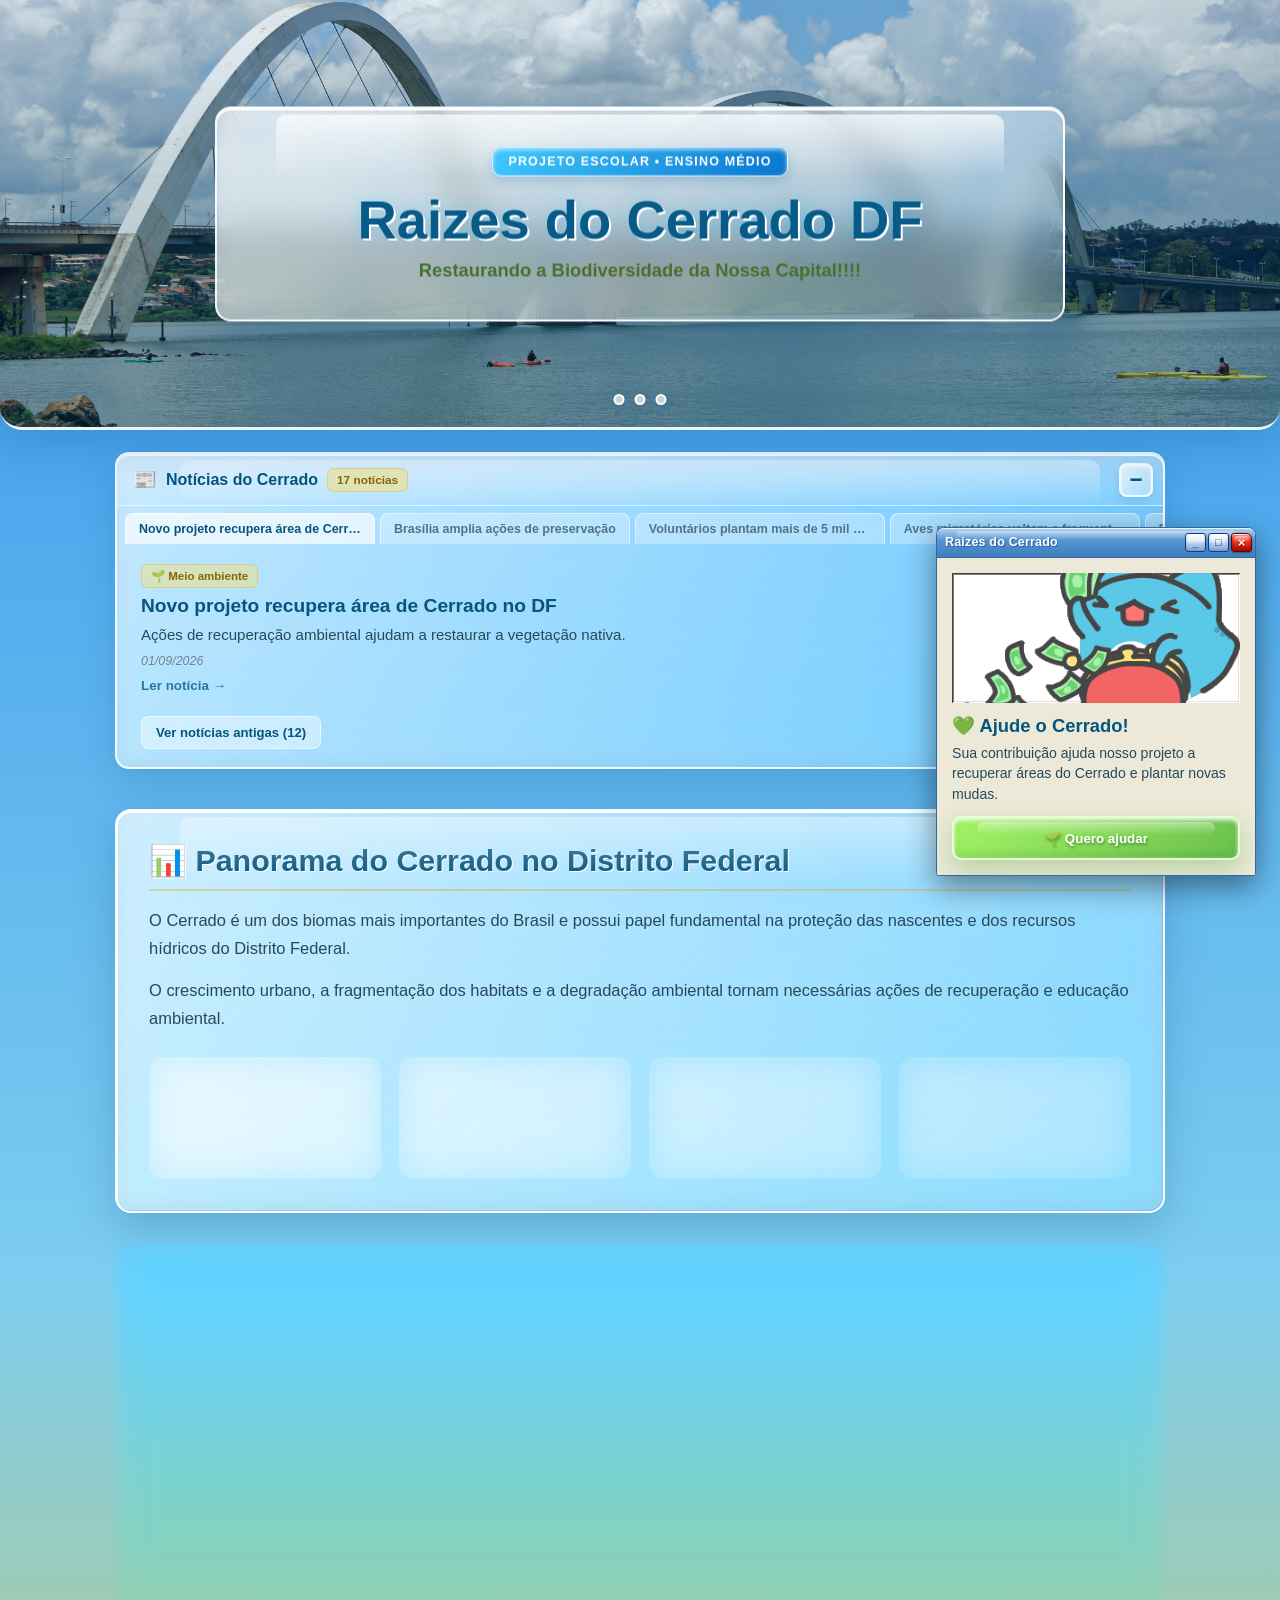
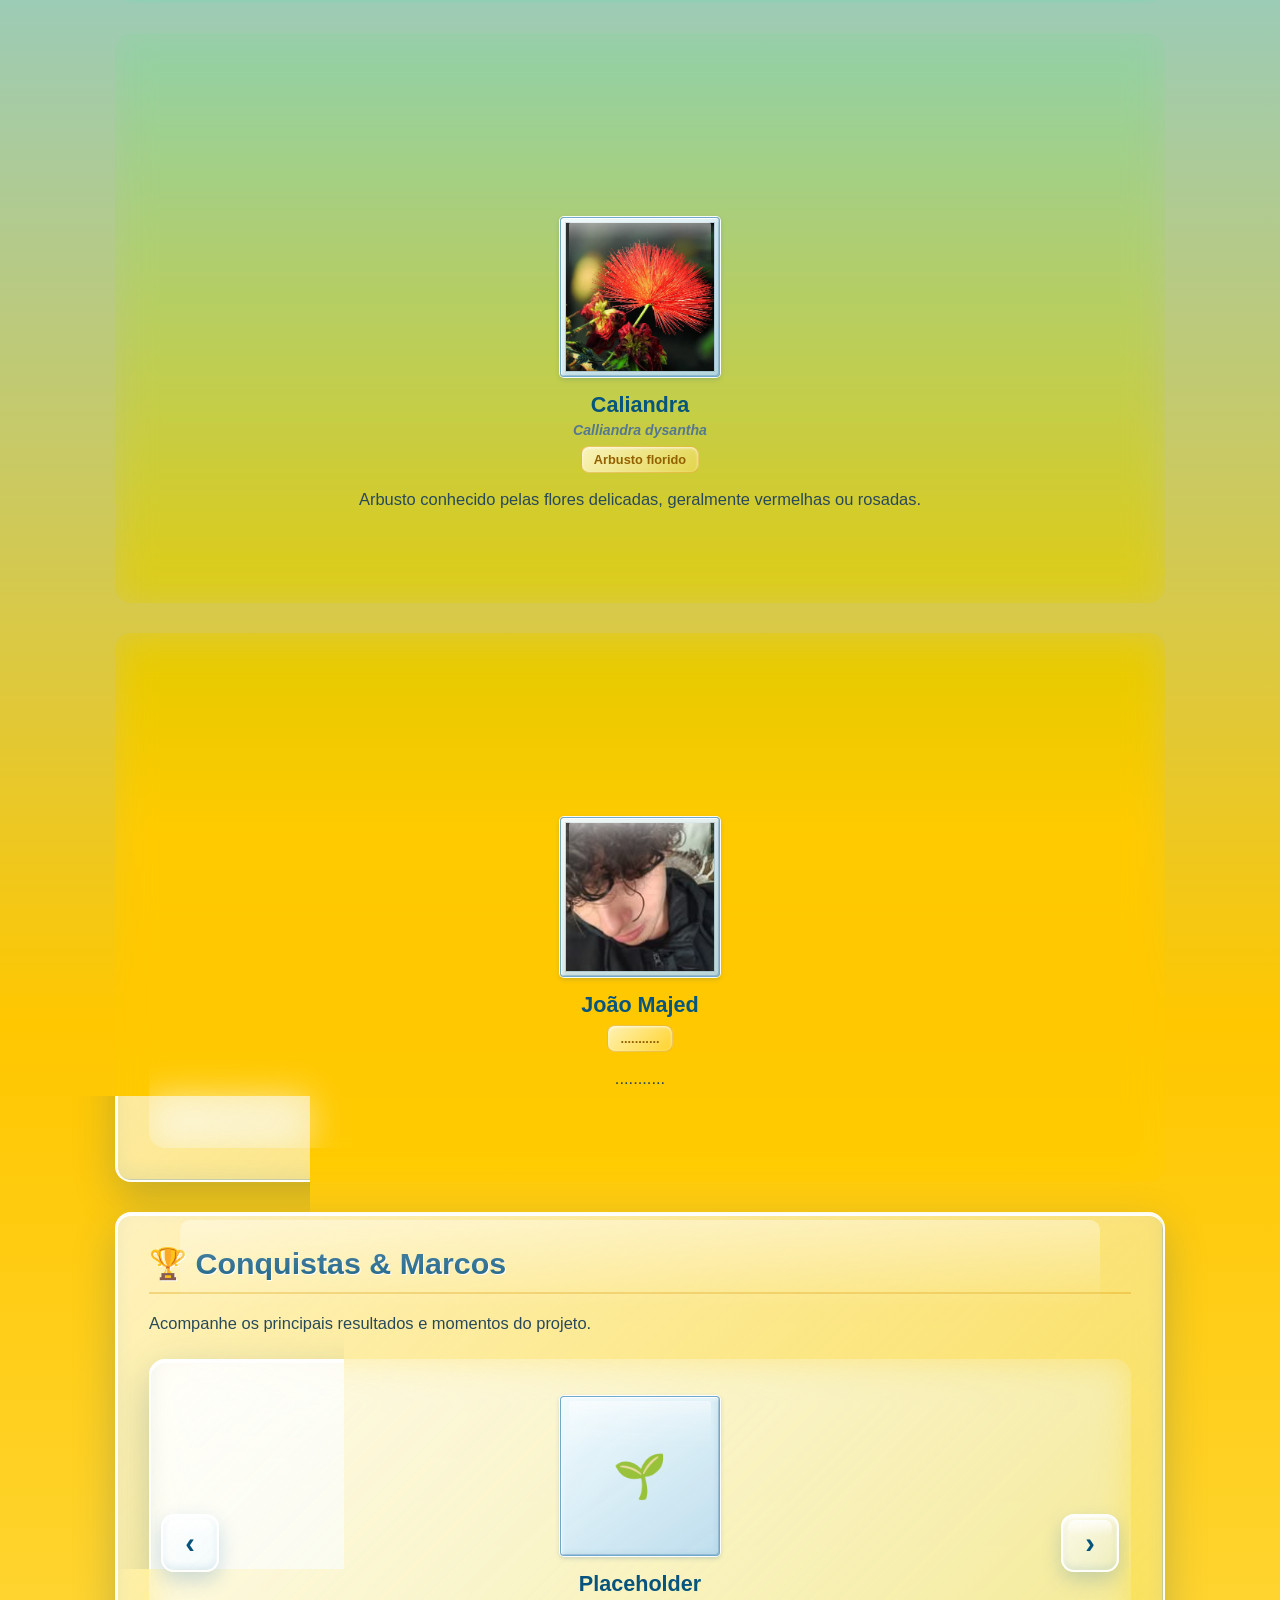
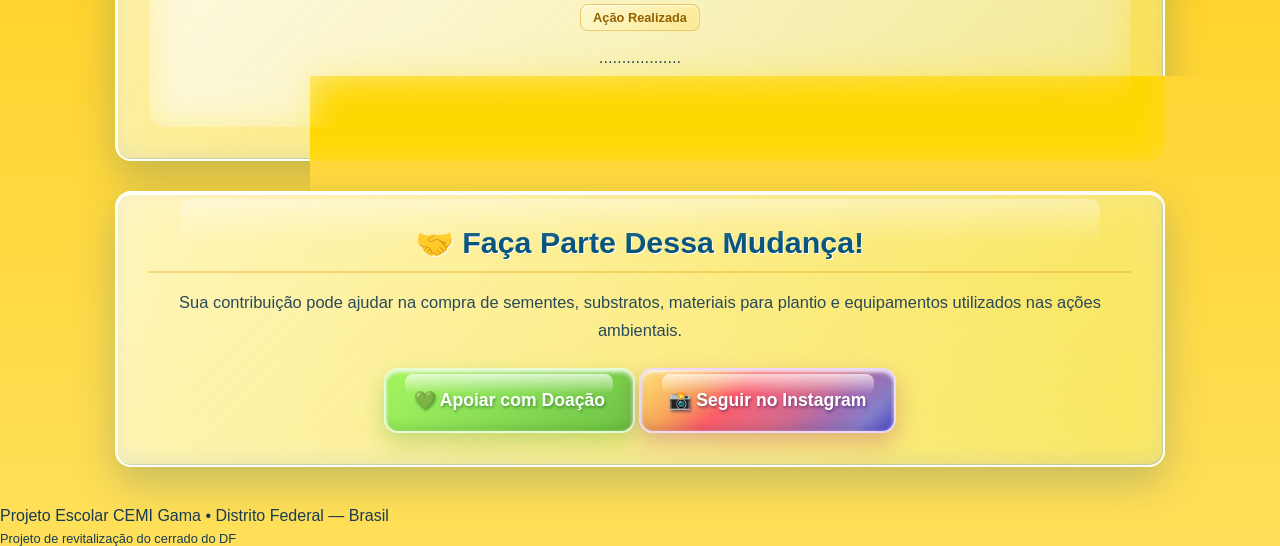
==== commit 6b264d77: "Update index.html" ====
--- a/index.html
+++ b/index.html
@@ -1054,7 +1054,7 @@
           <div class="slide-icon">
 
             <img
-              src="especies/mal-me-quer.jpg"
+              src="especies/mal-me-quer.jpeg"
               alt="Mal-me-quer-do-Cerrado">
 
           </div>
@@ -1808,4 +1808,4 @@
 
 </body>
 
-</html>+</html>
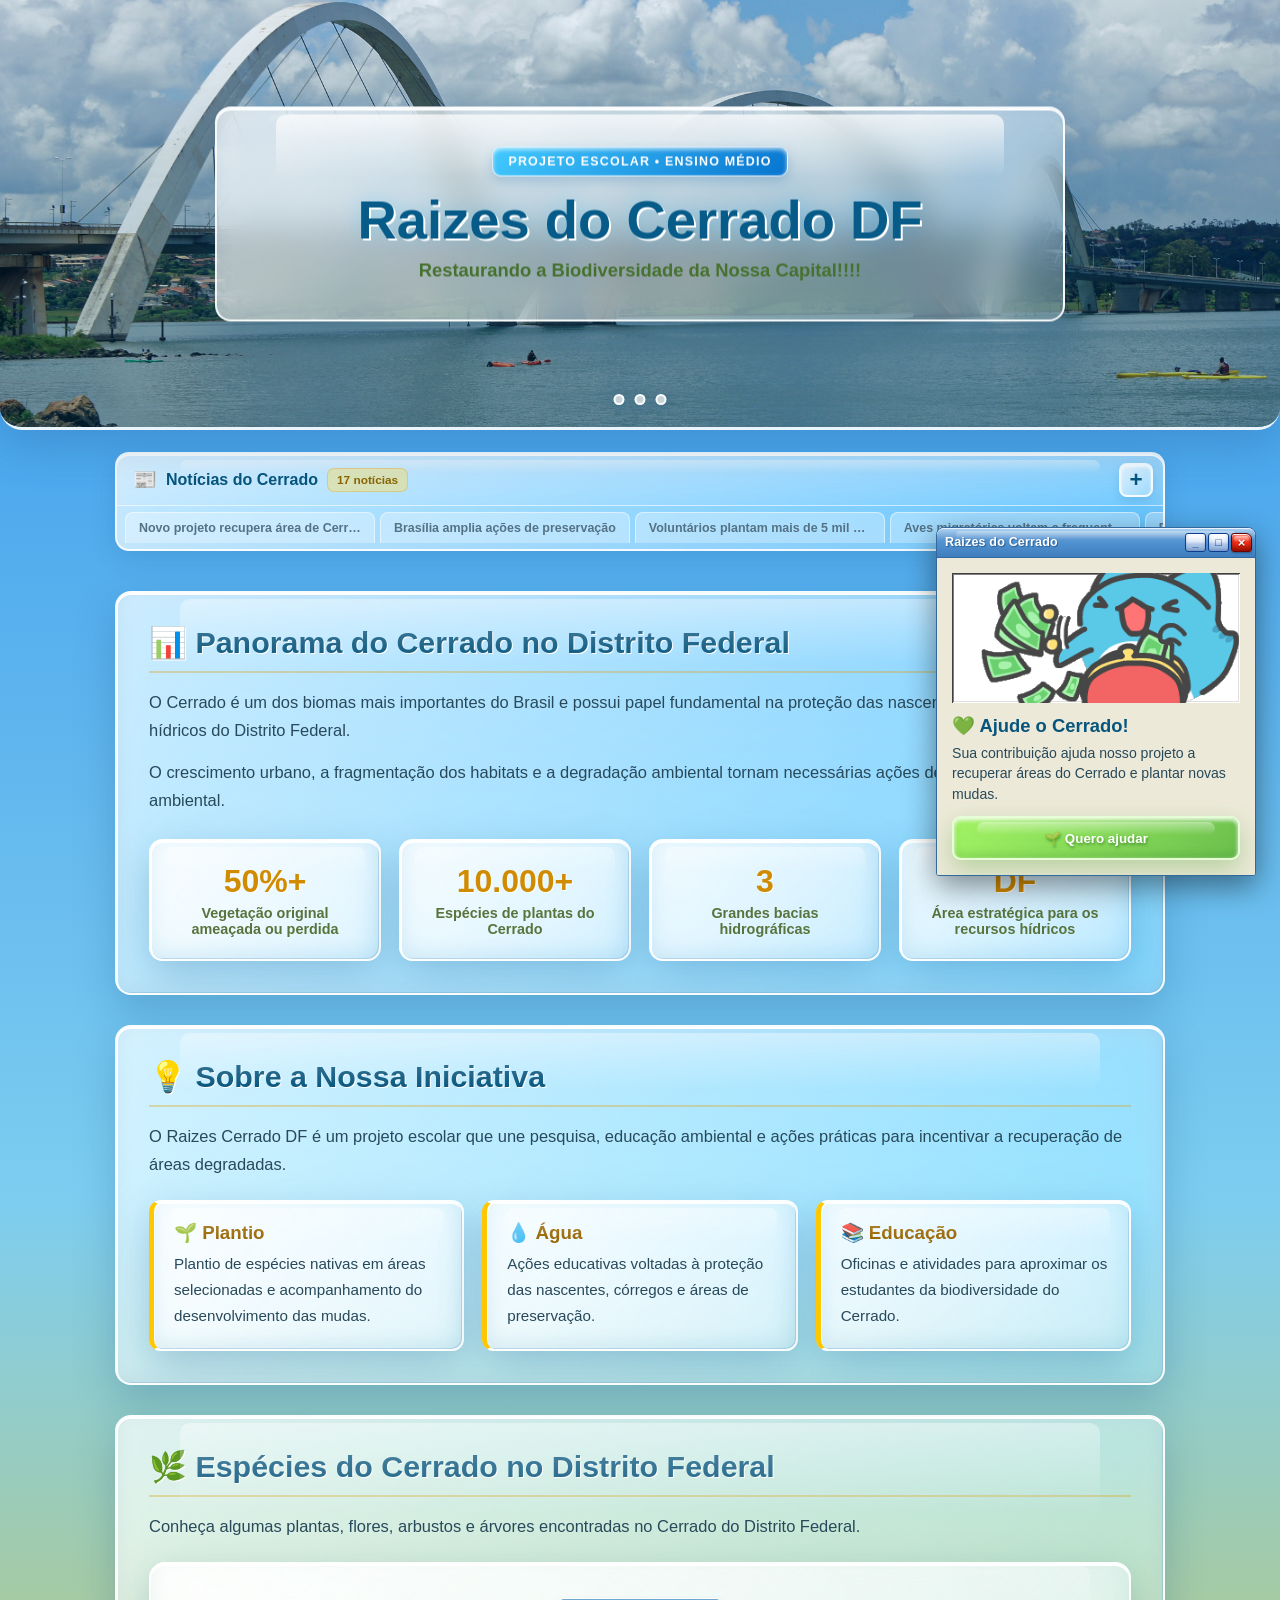
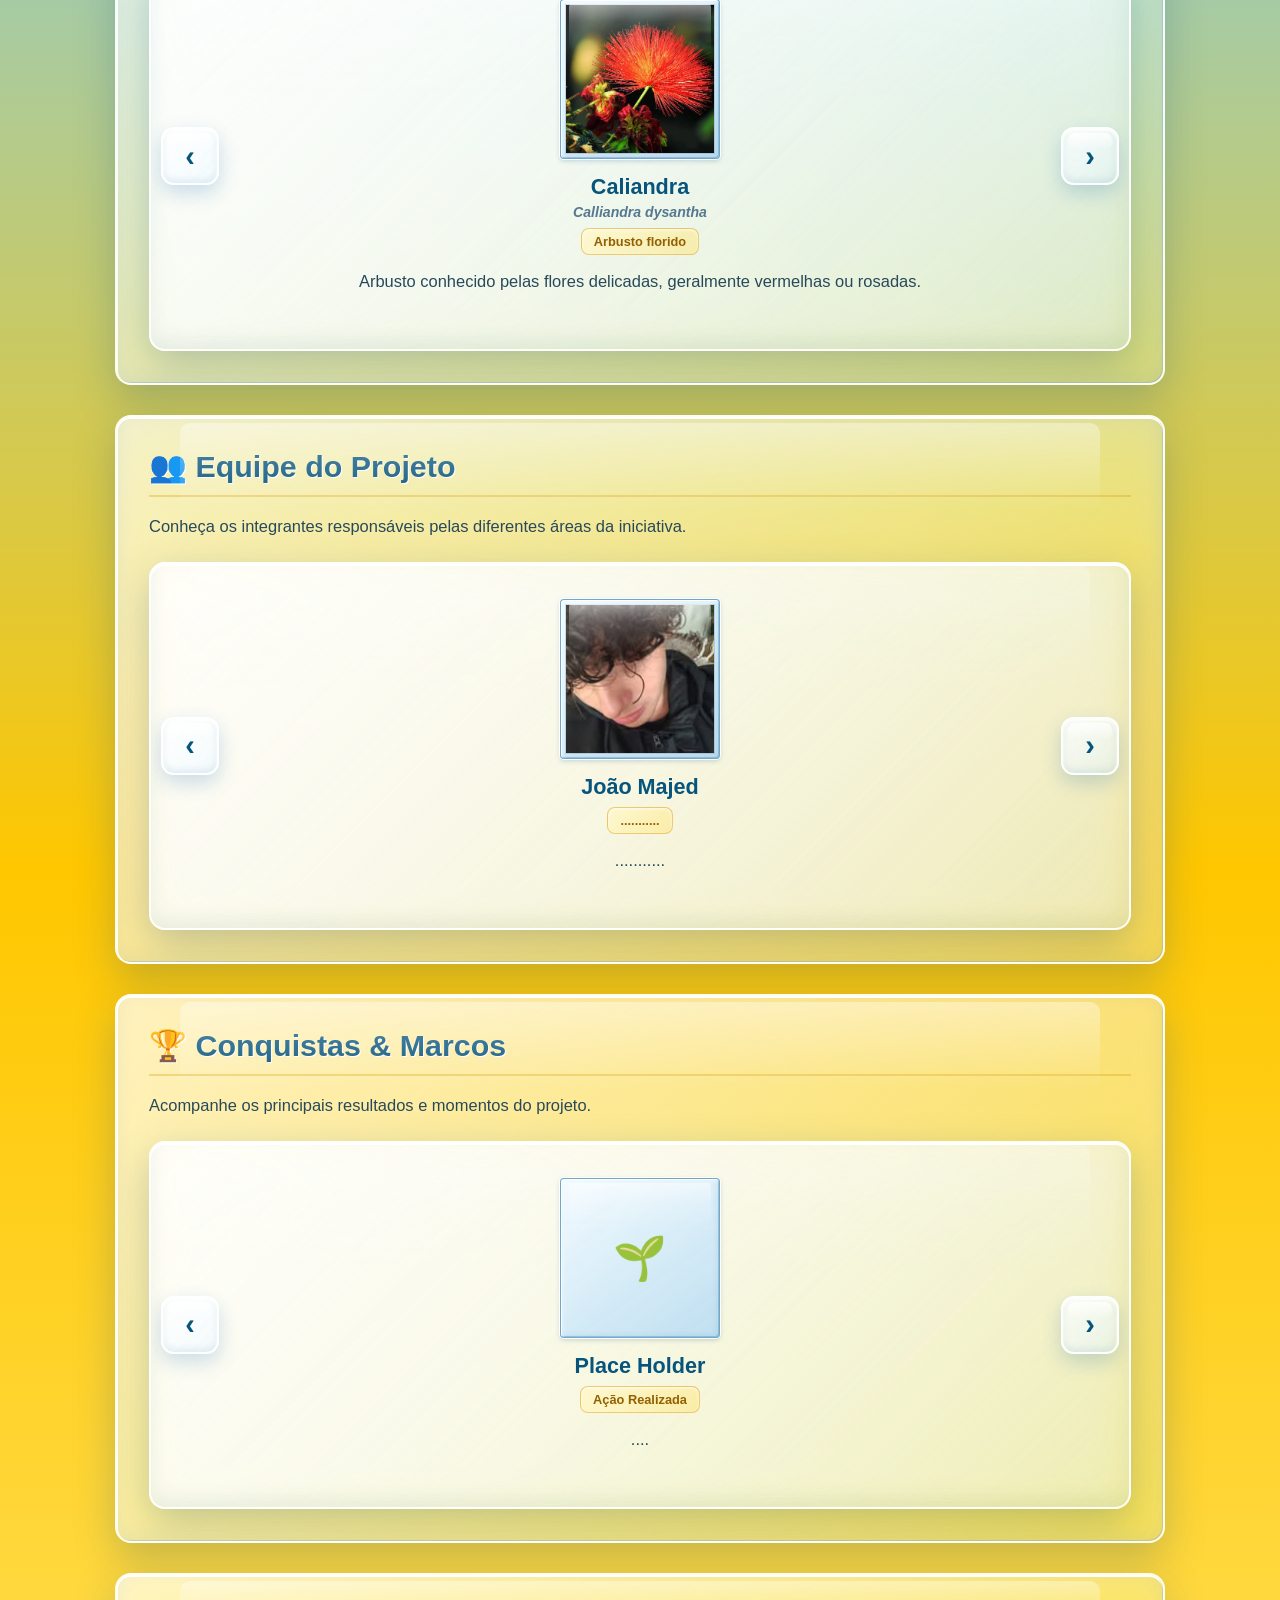
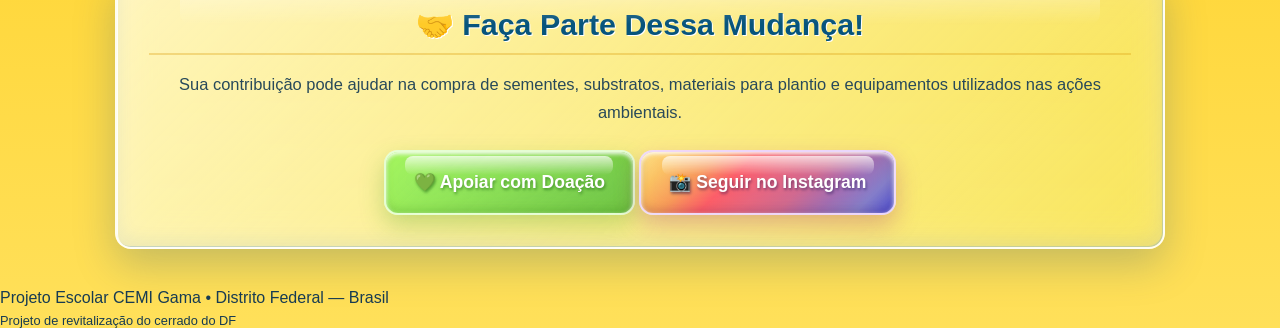
==== commit a4ec4c92: "Add files via upload" ====
--- a/index.html
+++ b/index.html
@@ -217,7 +217,7 @@
      PAINEL DE NOTÍCIAS
 ========================================================= -->
 
-<section class="news-panel" id="newsPanel">
+<section class="news-panel collapsed" id="newsPanel">
 
   <div class="news-header">
 
@@ -242,9 +242,9 @@
       type="button"
       class="news-toggle"
       onclick="toggleNews()"
-      aria-label="Recolher notícias">
-
-      −
+      aria-label="Expandir notícias">
+
+      +
 
     </button>
 
@@ -1054,7 +1054,7 @@
           <div class="slide-icon">
 
             <img
-              src="especies/mal-me-quer.jpeg"
+              src="especies/mal-me-quer.jpg"
               alt="Mal-me-quer-do-Cerrado">
 
           </div>
@@ -1602,93 +1602,13 @@
         class="track"
         id="achievementTrack">
 
-
-        <div class="slide">
-
-          <div class="slide-icon">
-            🌱
-          </div>
-
-          <h3>
-            Placeholder
-          </h3>
-
-          <span class="tag">
-            Ação Realizada
-          </span>
-
-          <p>
-           ..................
-          </p>
-
-        </div>
-
-
-
-        <div class="slide">
-
-          <div class="slide-icon">
-            🥇
-          </div>
-
-          <h3>
-             Placeholder
-          </h3>
-
-          <span class="tag">
-            Premiação
-          </span>
-
-          <p>
-           ....................
-          </p>
-
-        </div>
-
-
-
-        <div class="slide">
-
-          <div class="slide-icon">
-            💧
-          </div>
-
-          <h3>
-             Placeholder
-          </h3>
-
-          <span class="tag">
-            Ação Ambiental
-          </span>
-
-          <p>
-            ................................
-          </p>
-
-        </div>
-
-
-
-        <div class="slide">
-
-          <div class="slide-icon">
-            📖
-          </div>
-
-          <h3>
-             Placeholder
-          </h3>
-
-          <span class="tag">
-            Educação
-          </span>
-
-          <p>
-            ....................
-          </p>
-
-        </div>
-
+        <div class="slide">
+
+          <p class="carousel-vazio">
+            Carregando conquistas...
+          </p>
+
+        </div>
 
       </div>
 
@@ -1808,4 +1728,4 @@
 
 </body>
 
-</html>
+</html>
--- a/style.css
+++ b/style.css
@@ -1963,6 +1963,24 @@
 /* =========================================================
    TAGS
 ========================================================= */
+
+.carousel-vazio {
+  padding:
+    30px 10px;
+
+  color:
+    #557285;
+
+  font-size:
+    0.9rem;
+
+  font-style:
+    italic;
+
+  text-align:
+    center;
+}
+
 
 .tag {
   display:
@@ -4291,6 +4309,12 @@
 }
 
 
+.news-panel.collapsed .news-archive {
+  display:
+    none;
+}
+
+
 /* =========================================================
    CELULAR
 ========================================================= */
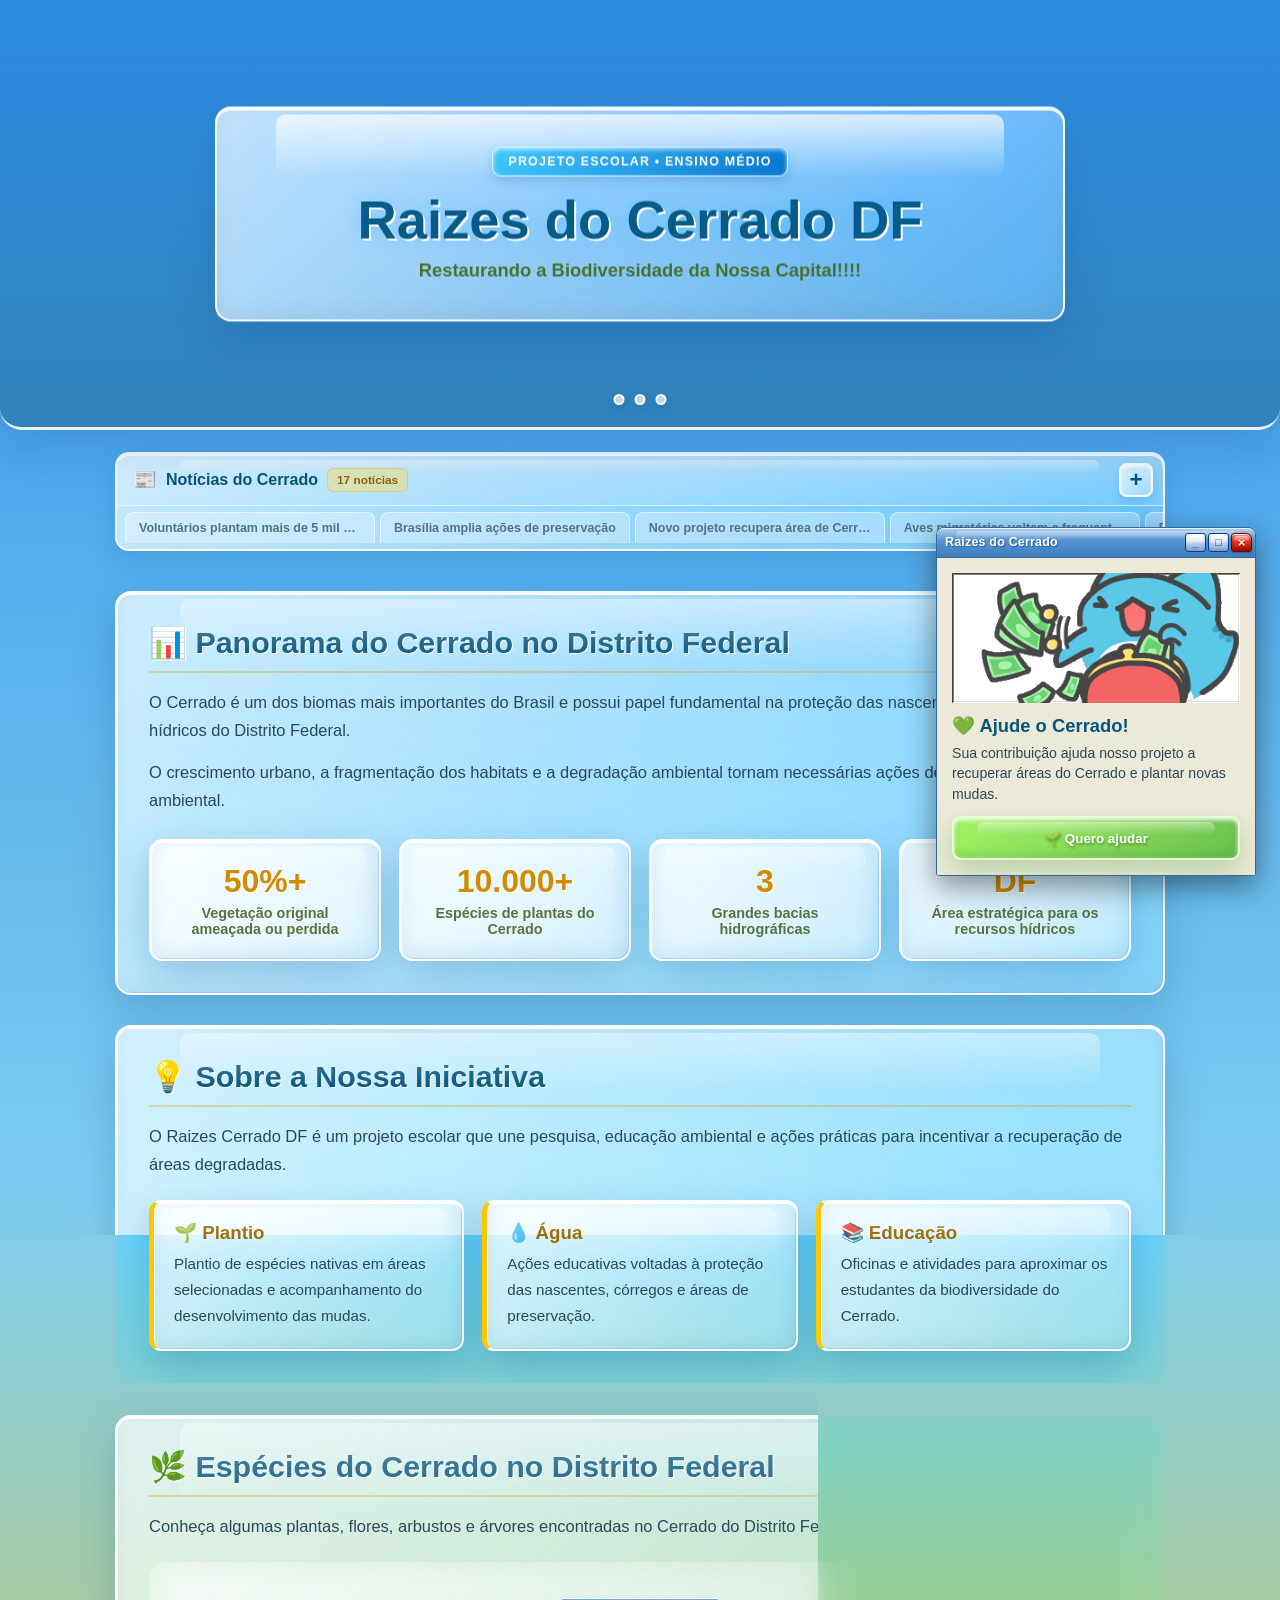
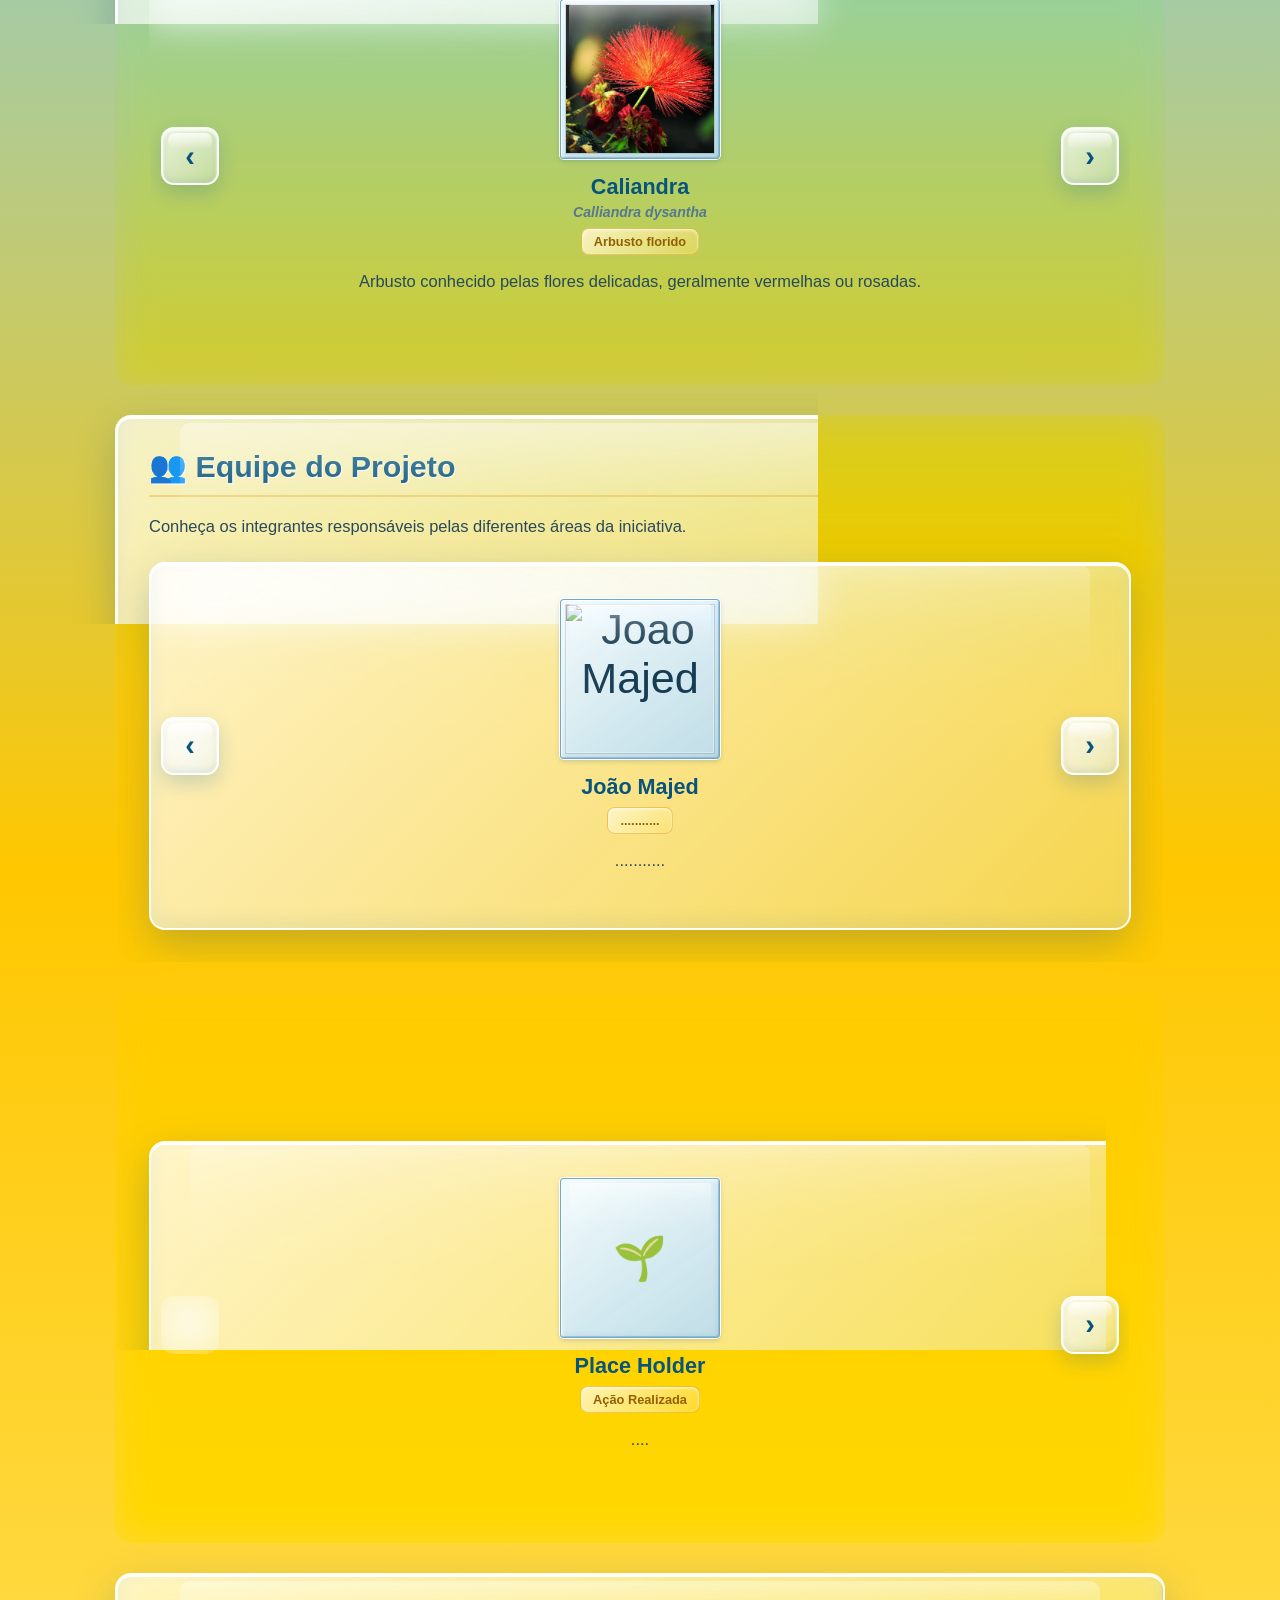
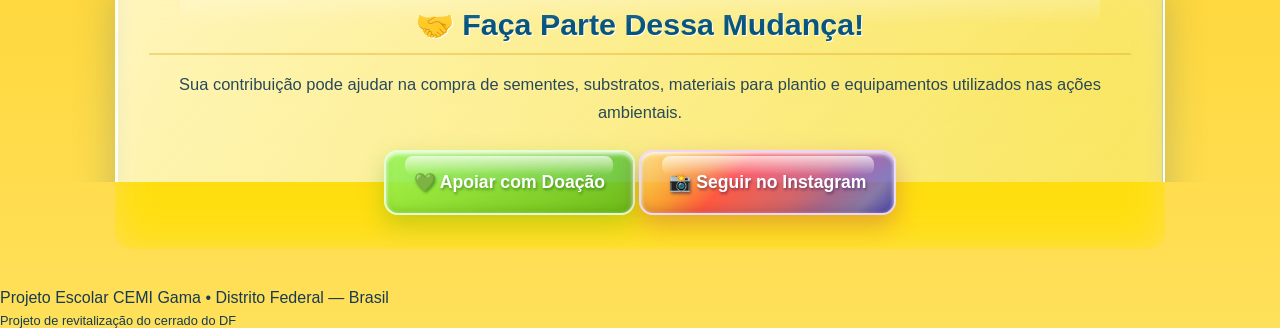
==== commit f4d0f915: "Add files via upload" ====
--- a/index.html
+++ b/index.html
@@ -1357,7 +1357,7 @@
           <div class="slide-icon">
 
             <img
-              src="majed.jpg"
+              src="fotos/majed.jpg"
               alt="Joao Majed">
 
           </div>
@@ -1385,7 +1385,7 @@
           <div class="slide-icon">
 
             <img
-              src="ana.jpg"
+              src="fotos/ana.jpg"
               alt="Ana Carollina">
 
           </div>
@@ -1413,7 +1413,7 @@
           <div class="slide-icon">
 
             <img
-              src="celly.jpg"
+              src="fotos/celly.jpg"
               alt="Marcelly Hadassa">
 
           </div>
@@ -1441,7 +1441,7 @@
           <div class="slide-icon">
 
             <img
-              src="malu.jpg"
+              src="fotos/malu.jpg"
               alt="Maria Luiza">
 
           </div>
@@ -1469,7 +1469,7 @@
           <div class="slide-icon">
 
             <img
-              src="erick.jpg"
+              src="fotos/erick.jpg"
               alt="Erick">
 
           </div>
@@ -1497,7 +1497,7 @@
           <div class="slide-icon">
 
             <img
-              src="calebe.jpg"
+              src="fotos/calebe.jpg"
               alt="Calebe">
 
           </div>
@@ -1525,7 +1525,7 @@
           <div class="slide-icon">
 
             <img
-              src="rosana.jpg"
+              src="fotos/rosana.jpg"
               alt="Rosana Vieira">
 
           </div>
--- a/style.css
+++ b/style.css
@@ -1,4365 +1,4692 @@
-/* =========================================================
-   RESET
-========================================================= */
-
-* {
-  margin: 0;
-  padding: 0;
-  box-sizing: border-box;
-
-  font-family:
-    "Segoe UI",
-    Tahoma,
-    Geneva,
-    Verdana,
-    sans-serif;
-}
-
-
-
-html {
-  scroll-behavior: smooth;
-  overflow-x: hidden;
-}
-
-
-
-body {
-  min-height: 100vh;
-
-  overflow-x: hidden;
-
-  color:
-    #173b52;
-
-  background:
-    linear-gradient(
-      180deg,
-      var(--blue-top) 0%,
-      var(--blue-light) 34%,
-      var(--ipe-yellow) 70%,
-      var(--ipe-light) 100%
-    );
-
-  background-attachment:
-    scroll;
-
-  background-repeat:
-    no-repeat;
-
-  background-size:
-    100% 100%;
-
-  transition:
-    background 0.2s linear;
-}
-
-
-/* =========================================================
-   CORES
-========================================================= */
-
-:root {
-
-  --blue-top:
-    rgb(48, 145, 235);
-
-  --blue-light:
-    rgb(125, 205, 240);
-
-  --ipe-yellow:
-    rgb(255, 199, 0);
-
-  --ipe-light:
-    rgb(255, 224, 90);
-
-
-  --text-dark:
-    #173b52;
-
-  --text-blue:
-    #07547c;
-
-  --text-yellow:
-    #8b5a00;
-
-
-  --glass-white:
-    rgba(255,255,255,0.66);
-
-  --glass-blue:
-    rgba(220,244,255,0.28);
-
-  --glass-border:
-    rgba(255,255,255,0.88);
-
-  --glass-shadow:
-    rgba(40,90,130,0.22);
-}
-
-
-/* =========================================================
-   FUNDO / BOLHAS
-========================================================= */
-
-.bubbles {
-  position:
-    fixed;
-
-  inset:
-    0;
-
-  width:
-    100%;
-
-  height:
-    100vh;
-
-  overflow:
-    hidden;
-
-  pointer-events:
-    none;
-
-  z-index:
-    1;
-}
-
-
-
-.bubble {
-  position:
-    absolute;
-
-  bottom:
-    -140px;
-
-  border-radius:
-    14px;
-
-  transform:
-    rotate(-8deg);
-
-  background:
-    linear-gradient(
-      135deg,
-      rgba(255,255,255,0.72),
-      rgba(220,245,255,0.20)
-    );
-
-  border:
-    2px solid
-    rgba(255,255,255,0.72);
-
-  box-shadow:
-
-    inset
-    5px 5px 10px
-    rgba(255,255,255,0.75),
-
-    inset
-    -5px -5px 10px
-    rgba(20,90,140,0.10),
-
-    0 7px 22px
-    rgba(30,100,150,0.13);
-
-  backdrop-filter:
-    blur(5px);
-
-  -webkit-backdrop-filter:
-    blur(5px);
-
-  opacity:
-    0;
-
-  animation:
-    bubbleUp linear infinite,
-    bubbleMove ease-in-out infinite alternate;
-}
-
-
-
-.bubble::after {
-  content:
-    "";
-
-  position:
-    absolute;
-
-  width:
-    38%;
-
-  height:
-    13%;
-
-  left:
-    14%;
-
-  top:
-    14%;
-
-  border-radius:
-    8px;
-
-  background:
-    rgba(255,255,255,0.72);
-
-  filter:
-    blur(2px);
-
-  transform:
-    rotate(-8deg);
-}
-
-
-
-@keyframes bubbleUp {
-
-  0% {
-
-    transform:
-      translateY(0)
-      rotate(-8deg);
-
-    opacity:
-      0;
-  }
-
-  5% {
-    opacity:
-      0.72;
-  }
-
-  50% {
-    opacity:
-      0.62;
-  }
-
-  85% {
-    opacity:
-      0.52;
-  }
-
-  100% {
-
-    transform:
-      translateY(-120vh)
-      rotate(8deg);
-
-    opacity:
-      0;
-  }
-}
-
-
-
-@keyframes bubbleMove {
-
-  0% {
-    margin-left:
-      -35px;
-  }
-
-  50% {
-    margin-left:
-      30px;
-  }
-
-  100% {
-    margin-left:
-      -20px;
-  }
-}
-
-
-
-/* =========================================================
-   BOLHAS
-========================================================= */
-
-.b1 {
-  left:
-    3%;
-
-  width:
-    34px;
-
-  height:
-    34px;
-
-  animation-duration:
-    16s, 4s;
-
-  animation-delay:
-    0s, -1s;
-}
-
-
-
-.b2 {
-  left:
-    11%;
-
-  width:
-    62px;
-
-  height:
-    62px;
-
-  animation-duration:
-    16s, 6s;
-
-  animation-delay:
-    -8s, -3s;
-}
-
-
-
-/* b3 REMOVIDA */
-
-.b4 {
-  left:
-    31%;
-
-  width:
-    50px;
-
-  height:
-    50px;
-
-  animation-duration:
-    16s, 5s;
-
-  animation-delay:
-    -12s, -2s;
-}
-
-
-
-.b5 {
-  left:
-    43%;
-
-  width:
-    72px;
-
-  height:
-    72px;
-
-  animation-duration:
-    16s, 7s;
-
-  animation-delay:
-    -2s, -4s;
-}
-
-
-
-.b6 {
-  left:
-    56%;
-
-  width:
-    36px;
-
-  height:
-    36px;
-
-  animation-duration:
-    16s, 4s;
-
-  animation-delay:
-    -10s, -2s;
-}
-
-
-
-.b7 {
-  left:
-    66%;
-
-  width:
-    56px;
-
-  height:
-    56px;
-
-  animation-duration:
-    16s, 6s;
-
-  animation-delay:
-    -6s, -3s;
-}
-
-
-
-.b8 {
-  left:
-    76%;
-
-  width:
-    30px;
-
-  height:
-    30px;
-
-  animation-duration:
-    16s, 3.5s;
-
-  animation-delay:
-    -14s, -1s;
-}
-
-
-
-.b9 {
-  left:
-    86%;
-
-  width:
-    68px;
-
-  height:
-    68px;
-
-  animation-duration:
-    16s, 7s;
-
-  animation-delay:
-    -5s, -4s;
-}
-
-
-
-.b10 {
-  left:
-    96%;
-
-  width:
-    40px;
-
-  height:
-    40px;
-
-  animation-duration:
-    16s, 4s;
-
-  animation-delay:
-    -9s, -2s;
-}
-
-
-
-.b11 {
-  left:
-    7%;
-
-  width:
-    88px;
-
-  height:
-    88px;
-
-  animation-duration:
-    16s, 8s;
-
-  animation-delay:
-    -1s, -5s;
-}
-
-
-
-.b12 {
-  left:
-    18%;
-
-  width:
-    44px;
-
-  height:
-    44px;
-
-  animation-duration:
-    16s, 5s;
-
-  animation-delay:
-    -7s, -2s;
-}
-
-
-
-.b13 {
-  left:
-    37%;
-
-  width:
-    105px;
-
-  height:
-    105px;
-
-  animation-duration:
-    16s, 9s;
-
-  animation-delay:
-    -13s, -6s;
-}
-
-
-
-.b14 {
-  left:
-    69%;
-
-  width:
-    78px;
-
-  height:
-    78px;
-
-  animation-duration:
-    16s, 6.5s;
-
-  animation-delay:
-    -3s, -3s;
-}
-
-
-
-.b15 {
-  left:
-    89%;
-
-  width:
-    112px;
-
-  height:
-    112px;
-
-  animation-duration:
-    16s, 10s;
-
-  animation-delay:
-    -11s, -7s;
-}
-
-
-
-/* =========================================================
-   NOVA BOLHA
-========================================================= */
-
-.b16 {
-  left:
-    48%;
-
-  width:
-    76px;
-
-  height:
-    76px;
-
-  animation-duration:
-    16s, 7s;
-
-  animation-delay:
-    -5s, -3s;
-}
-
-
-
-
-/* =========================================================
-   CAMADAS
-========================================================= */
-
-header,
-main,
-footer {
-  position:
-    relative;
-
-  z-index:
-    5;
-}
-
-
-
-/* =========================================================
-   HEADER
-========================================================= */
-
-header {
-  position:
-    relative;
-
-  width:
-    100%;
-
-  height:
-    430px;
-
-  overflow:
-    hidden;
-
-  border-radius:
-    0 0 22px 22px;
-
-  border-bottom:
-    3px solid
-    rgba(255,255,255,0.88);
-
-  box-shadow:
-    0 15px 45px
-    rgba(20,80,130,0.24);
-}
-
-
-
-/* =========================================================
-   BANNER
-========================================================= */
-
-.banner-track {
-  display:
-    flex;
-
-  width:
-    300%;
-
-  height:
-    100%;
-
-  animation:
-    bannerSlide
-    18s
-    ease-in-out
-    infinite;
-}
-
-
-
-.banner {
-  position:
-    relative;
-
-  width:
-    33.333333%;
-
-  height:
-    100%;
-
-  flex-shrink:
-    0;
-
-  background-size:
-    cover;
-
-  background-position:
-    center;
-}
-
-
-
-.banner-1 {
-  background-image:
-    linear-gradient(
-      180deg,
-      rgba(0,80,150,0.08),
-      rgba(0,70,100,0.38)
-    ),
-    url("brasilia.jpg");
-}
-
-
-
-.banner-2 {
-  background-image:
-    linear-gradient(
-      180deg,
-      rgba(0,100,140,0.05),
-      rgba(120,80,0,0.35)
-    ),
-    url("ipe.jpeg");
-}
-
-
-
-.banner-3 {
-  background-image:
-    linear-gradient(
-      180deg,
-      rgba(0,90,140,0.06),
-      rgba(50,80,40,0.40)
-    ),
-    url("catedral.jpg");
-}
-
-
-
-@keyframes bannerSlide {
-
-  0%,
-  27% {
-
-    transform:
-      translateX(0);
-  }
-
-  33%,
-  60% {
-
-    transform:
-      translateX(-33.333333%);
-  }
-
-  66%,
-  94% {
-
-    transform:
-      translateX(-66.666666%);
-  }
-
-  100% {
-
-    transform:
-      translateX(0);
-  }
-}
-
-
-
-/* =========================================================
-   VIDRO DO BANNER
-========================================================= */
-
-.header-glass {
-  position:
-    absolute;
-
-  left:
-    50%;
-
-  top:
-    50%;
-
-  transform:
-    translate(-50%, -50%);
-
-  width:
-    min(850px, 90%);
-
-  padding:
-    38px 30px;
-
-  text-align:
-    center;
-
-  background:
-    linear-gradient(
-      135deg,
-      rgba(255,255,255,0.74),
-      rgba(235,247,255,0.32)
-    );
-
-  border:
-    2px solid
-    rgba(255,255,255,0.90);
-
-  border-radius:
-    16px;
-
-  backdrop-filter:
-    blur(18px)
-    saturate(145%);
-
-  -webkit-backdrop-filter:
-    blur(18px)
-    saturate(145%);
-
-  box-shadow:
-
-    inset
-    0 2px 0
-    rgba(255,255,255,0.96),
-
-    inset
-    0 -6px 18px
-    rgba(20,100,150,0.08),
-
-    0 15px 40px
-    rgba(20,80,130,0.25);
-}
-
-
-
-.header-glass::before {
-  content:
-    "";
-
-  position:
-    absolute;
-
-  top:
-    6px;
-
-  left:
-    7%;
-
-  width:
-    86%;
-
-  height:
-    30%;
-
-  border-radius:
-    10px;
-
-  background:
-    linear-gradient(
-      180deg,
-      rgba(255,255,255,0.72),
-      rgba(255,255,255,0)
-    );
-
-  pointer-events:
-    none;
-}
-
-
-
-/* =========================================================
-   BADGE
-========================================================= */
-
-.badge {
-  position:
-    relative;
-
-  display:
-    inline-block;
-
-  padding:
-    7px 15px;
-
-  margin-bottom:
-    12px;
-
-  color:
-    white;
-
-  font-size:
-    0.78rem;
-
-  font-weight:
-    800;
-
-  letter-spacing:
-    1.2px;
-
-  text-transform:
-    uppercase;
-
-  background:
-    linear-gradient(
-      135deg,
-      #42caff,
-      #0875d0
-    );
-
-  border:
-    1px solid
-    rgba(255,255,255,0.84);
-
-  border-radius:
-    9px;
-
-  box-shadow:
-
-    inset
-    0 2px 4px
-    rgba(255,255,255,0.70),
-
-    0 5px 12px
-    rgba(0,90,160,0.20);
-}
-
-
-
-header h1 {
-  position:
-    relative;
-
-  font-size:
-    clamp(
-      2rem,
-      5vw,
-      3.4rem
-    );
-
-  color:
-    #075b88;
-
-  text-shadow:
-    2px 2px 0 white,
-    0 0 20px rgba(0,180,255,0.28);
-
-  margin-bottom:
-    8px;
-}
-
-
-
-header p {
-  position:
-    relative;
-
-  color:
-    #47712f;
-
-  font-weight:
-    700;
-
-  font-size:
-    clamp(
-      0.95rem,
-      2vw,
-      1.15rem
-    );
-}
-
-
-
-/* =========================================================
-   DOTS
-========================================================= */
-
-.banner-dots {
-  position:
-    absolute;
-
-  bottom:
-    22px;
-
-  left:
-    50%;
-
-  transform:
-    translateX(-50%);
-
-  display:
-    flex;
-
-  gap:
-    10px;
-
-  z-index:
-    10;
-}
-
-
-
-.banner-dot {
-  width:
-    11px;
-
-  height:
-    11px;
-
-  border-radius:
-    50%;
-
-  background:
-    rgba(255,255,255,0.68);
-
-  border:
-    2px solid
-    rgba(255,255,255,0.95);
-
-  box-shadow:
-    0 2px 8px
-    rgba(0,80,150,0.25);
-}
-
-
-
-/* =========================================================
-   MAIN
-========================================================= */
-
-main {
-  width:
-    min(
-      1050px,
-      calc(100% - 30px)
-    );
-
-  max-width:
-    1050px;
-
-  min-width:
-    0;
-
-  margin:
-    40px auto;
-}
-
-
-
-/* =========================================================
-   VIDRO DOS CARDS
-========================================================= */
-
-.glass-card {
-  position:
-    relative;
-
-  overflow:
-    hidden;
-
-  width:
-    100%;
-
-  max-width:
-    100%;
-
-  min-width:
-    0;
-
-  padding:
-    32px;
-
-  margin-bottom:
-    30px;
-
-  background:
-    linear-gradient(
-      135deg,
-      rgba(255,255,255,0.74),
-      rgba(235,247,255,0.32)
-    );
-
-  border:
-    2px solid
-    rgba(255,255,255,0.90);
-
-  border-radius:
-    16px;
-
-  backdrop-filter:
-    blur(18px)
-    saturate(145%);
-
-  -webkit-backdrop-filter:
-    blur(18px)
-    saturate(145%);
-
-  box-shadow:
-
-    inset
-    1px 1px 0
-    rgba(255,255,255,0.95),
-
-    inset
-    -1px -1px 0
-    rgba(120,170,210,0.35),
-
-    inset
-    0 2px 0
-    rgba(255,255,255,0.96),
-
-    inset
-    0 -6px 18px
-    rgba(20,100,150,0.08),
-
-    0 15px 40px
-    rgba(20,80,130,0.25);
-}
-
-
-
-.glass-card::before {
-  content:
-    "";
-
-  position:
-    absolute;
-
-  top:
-    6px;
-
-  left:
-    6%;
-
-  width:
-    88%;
-
-  height:
-    16%;
-
-  border-radius:
-    10px;
-
-  background:
-    linear-gradient(
-      180deg,
-      rgba(255,255,255,0.55),
-      rgba(255,255,255,0)
-    );
-
-  opacity:
-    0.7;
-
-  pointer-events:
-    none;
-}
-
-
-
-.glass-card h2 {
-  color:
-    #07547c;
-
-  font-size:
-    clamp(
-      1.4rem,
-      3vw,
-      1.9rem
-    );
-
-  margin-bottom:
-    15px;
-
-  padding-bottom:
-    10px;
-
-  border-bottom:
-    2px solid
-    rgba(220,160,20,0.35);
-
-  text-shadow:
-    1px 1px 0 white;
-}
-
-
-
-.glass-card p {
-  color:
-    #28495a;
-
-  line-height:
-    1.7;
-
-  font-size:
-    1.03rem;
-
-  margin-bottom:
-    14px;
-
-  max-width:
-    100%;
-
-  overflow-wrap:
-    break-word;
-}
-
-
-
-/* =========================================================
-   ESTATÍSTICAS
-========================================================= */
-
-.stats {
-  display:
-    grid;
-
-  grid-template-columns:
-    repeat(
-      auto-fit,
-      minmax(190px,1fr)
-    );
-
-  gap:
-    18px;
-
-  margin-top:
-    25px;
-}
-
-
-
-.stat {
-  position:
-    relative;
-
-  overflow:
-    hidden;
-
-  min-width:
-    0;
-
-  padding:
-    22px;
-
-  text-align:
-    center;
-
-  background:
-    linear-gradient(
-      135deg,
-      rgba(255,255,255,0.74),
-      rgba(235,247,255,0.32)
-    );
-
-  border:
-    2px solid
-    rgba(255,255,255,0.90);
-
-  border-radius:
-    14px;
-
-  backdrop-filter:
-    blur(18px)
-    saturate(145%);
-
-  -webkit-backdrop-filter:
-    blur(18px)
-    saturate(145%);
-
-  box-shadow:
-
-    inset
-    1px 1px 0
-    rgba(255,255,255,0.95),
-
-    inset
-    -1px -1px 0
-    rgba(120,170,210,0.35),
-
-    inset
-    0 2px 0
-    rgba(255,255,255,0.96),
-
-    inset
-    0 -6px 18px
-    rgba(20,100,150,0.08),
-
-    0 15px 40px
-    rgba(20,80,130,0.25);
-}
-
-
-
-.stat::before {
-  content:
-    "";
-
-  position:
-    absolute;
-
-  top:
-    6px;
-
-  left:
-    6%;
-
-  width:
-    88%;
-
-  height:
-    20%;
-
-  border-radius:
-    8px;
-
-  background:
-    linear-gradient(
-      180deg,
-      rgba(255,255,255,0.55),
-      rgba(255,255,255,0)
-    );
-
-  opacity:
-    0.7;
-
-  pointer-events:
-    none;
-}
-
-
-
-.stat strong {
-  display:
-    block;
-
-  color:
-    #d18b00;
-
-  font-size:
-    2rem;
-
-  text-shadow:
-    1px 1px 0 white;
-}
-
-
-
-.stat span {
-  display:
-    block;
-
-  margin-top:
-    5px;
-
-  color:
-    #58733b;
-
-  font-weight:
-    700;
-
-  font-size:
-    0.9rem;
-}
-
-
-
-/* =========================================================
-   PILARES
-========================================================= */
-
-.pillars {
-  display:
-    grid;
-
-  grid-template-columns:
-    repeat(
-      auto-fit,
-      minmax(230px,1fr)
-    );
-
-  gap:
-    18px;
-
-  margin-top:
-    22px;
-}
-
-
-
-.pillar {
-  position:
-    relative;
-
-  overflow:
-    hidden;
-
-  min-width:
-    0;
-
-  padding:
-    20px;
-
-  background:
-    linear-gradient(
-      135deg,
-      rgba(255,255,255,0.74),
-      rgba(235,247,255,0.32)
-    );
-
-  border:
-    2px solid
-    rgba(255,255,255,0.90);
-
-  border-left:
-    5px solid
-    #ffc700;
-
-  border-radius:
-    12px;
-
-  backdrop-filter:
-    blur(18px)
-    saturate(145%);
-
-  -webkit-backdrop-filter:
-    blur(18px)
-    saturate(145%);
-
-  box-shadow:
-
-    inset
-    1px 1px 0
-    rgba(255,255,255,0.95),
-
-    inset
-    -1px -1px 0
-    rgba(120,170,210,0.35),
-
-    inset
-    0 2px 0
-    rgba(255,255,255,0.96),
-
-    inset
-    0 -6px 18px
-    rgba(20,100,150,0.08),
-
-    0 15px 40px
-    rgba(20,80,130,0.25);
-}
-
-
-
-.pillar::before {
-  content:
-    "";
-
-  position:
-    absolute;
-
-  top:
-    6px;
-
-  left:
-    6%;
-
-  width:
-    88%;
-
-  height:
-    22%;
-
-  border-radius:
-    8px;
-
-  background:
-    linear-gradient(
-      180deg,
-      rgba(255,255,255,0.55),
-      rgba(255,255,255,0)
-    );
-
-  opacity:
-    0.65;
-
-  pointer-events:
-    none;
-}
-
-
-
-.pillar h3 {
-  color:
-    #996600;
-
-  margin-bottom:
-    7px;
-}
-
-
-
-.pillar p {
-  font-size:
-    0.95rem;
-
-  margin:
-    0;
-}
-
-
-
-/* =========================================================
-   CARROSSEL
-========================================================= */
-
-/* =========================================================
-   CARROSSEL — VIDRO MAIS PRESENTE NO FUNDO
-========================================================= */
-
-.carousel {
-  position:
-    relative;
-
-  width:
-    100%;
-
-  max-width:
-    100%;
-
-  min-width:
-    0;
-
-  margin-top:
-    22px;
-
-  background:
-    linear-gradient(
-      135deg,
-      rgba(255,255,255,0.78),
-      rgba(225,244,255,0.30)
-    );
-
-  border:
-    2px solid
-    rgba(255,255,255,0.92);
-
-  border-radius:
-    16px;
-
-  backdrop-filter:
-    blur(18px)
-    saturate(150%);
-
-  -webkit-backdrop-filter:
-    blur(18px)
-    saturate(150%);
-
-  box-shadow:
-
-    inset
-    0 2px 0
-    rgba(255,255,255,0.98),
-
-    inset
-    0 8px 18px
-    rgba(255,255,255,0.16),
-
-    inset
-    0 -8px 18px
-    rgba(20,100,150,0.08),
-
-    0 15px 40px
-    rgba(20,80,130,0.25);
-
-  overflow:
-    hidden;
-}
-
-
-/* reflexo grande no fundo do carrossel */
-
-.carousel::before {
-  content:
-    "";
-
-  position:
-    absolute;
-
-  top:
-    0;
-
-  left:
-    4%;
-
-  width:
-    92%;
-
-  height:
-    35%;
-
-  background:
-    linear-gradient(
-      180deg,
-      rgba(255,255,255,0.24),
-      rgba(255,255,255,0.06),
-      rgba(255,255,255,0)
-    );
-
-  border-radius:
-    12px;
-
-  pointer-events:
-    none;
-
-  z-index:
-    1;
-}
-
-
-
-/* =========================================================
-   VIEWPORT
-========================================================= */
-
-.carousel-viewport {
-  position:
-    relative;
-
-  width:
-    100%;
-
-  min-width:
-    0;
-
-  overflow:
-    hidden;
-
-  border-radius:
-    13px;
-
-  z-index:
-    2;
-}
-
-
-
-/* =========================================================
-   TRACK
-========================================================= */
-
-.carousel .track {
-  display:
-    flex;
-
-  width:
-    max-content;
-
-  min-width:
-    100%;
-
-  flex-shrink:
-    0;
-
-  transition:
-    transform 0.5s
-    cubic-bezier(.4,0,.2,1);
-
-  will-change:
-    transform;
-}
-
-
-
-/* =========================================================
-   SLIDE
-========================================================= */
-
-.carousel .slide {
-  flex:
-    0 0 100%;
-
-  width:
-    100%;
-
-  min-width:
-    100%;
-
-  max-width:
-    100%;
-
-  box-sizing:
-    border-box;
-
-  padding:
-    35px 80px 40px;
-
-  text-align:
-    center;
-
-  display:
-    flex;
-
-  flex-direction:
-    column;
-
-  align-items:
-    center;
-
-  overflow:
-    hidden;
-
-  overflow-wrap:
-    break-word;
-}
-
-
-
-/* =========================================================
-   IMAGENS
-========================================================= */
-
-
-.slide-icon {
-  width:
-    160px;
-
-  height:
-    160px;
-
-  flex-shrink:
-    0;
-
-  margin:
-    0 auto 15px;
-
-  display:
-    flex;
-
-  align-items:
-    center;
-
-  justify-content:
-    center;
-
-  position:
-    relative;
-
-  background:
-    linear-gradient(
-      145deg,
-      rgba(240,250,255,0.96),
-      rgba(185,220,242,0.90)
-    );
-
-  border:
-    1px solid
-    rgba(105,165,205,0.95);
-
-  border-radius:
-    4px;
-
-  padding:
-    4px;
-
-  overflow:
-    hidden;
-
-  font-size:
-    2.7rem;
-
-  box-shadow:
-
-    /* brilho externo */
-    0 0 0 1px
-    rgba(255,255,255,0.95),
-
-    0 2px 5px
-    rgba(30,90,130,0.25),
-
-    /* bevel superior */
-    inset
-    1px 1px 0
-    rgba(255,255,255,0.98),
-
-    inset
-    2px 2px 4px
-    rgba(255,255,255,0.42),
-
-    /* bevel inferior */
-    inset
-    -1px -1px 0
-    rgba(65,120,160,0.35),
-
-    inset
-    -2px -2px 5px
-    rgba(50,110,150,0.10);
-}
-
-
-/* =========================================================
-   REFLEXO AERO
-========================================================= */
-
-.slide-icon::before {
-  content:
-    "";
-
-  position:
-    absolute;
-
-  top:
-    4px;
-
-  left:
-    5%;
-
-  width:
-    90%;
-
-  height:
-    30%;
-
-  border-radius:
-    3px;
-
-  background:
-    linear-gradient(
-      180deg,
-      rgba(255,255,255,0.72),
-      rgba(255,255,255,0.28) 38%,
-      rgba(255,255,255,0)
-    );
-
-  opacity:
-    0.72;
-
-  pointer-events:
-    none;
-
-  z-index:
-    3;
-}
-
-
-/* =========================================================
-   REFLEXO DIAGONAL SUTIL
-========================================================= */
-
-.slide-icon::after {
-  content:
-    "";
-
-  position:
-    absolute;
-
-  inset:
-    4px;
-
-  background:
-    linear-gradient(
-      125deg,
-      rgba(255,255,255,0.16),
-      rgba(255,255,255,0.04) 25%,
-      transparent 48%
-    );
-
-  pointer-events:
-    none;
-
-  z-index:
-    2;
-}
-
-
-/* =========================================================
-   FOTO
-========================================================= */
-
-.slide-icon img {
-  display:
-    block;
-
-  width:
-    100%;
-
-  height:
-    100%;
-
-  object-fit:
-    cover;
-
-  position:
-    relative;
-
-  z-index:
-    1;
-
-  border:
-    1px solid
-    rgba(120,150,170,0.35);
-
-  box-shadow:
-    inset
-    0 0 0 1px
-    rgba(255,255,255,0.35);
-}
-
-/* =========================================================
-   TÍTULO E TEXTO
-========================================================= */
-
-.slide h3 {
-  width:
-    100%;
-
-  color:
-    #07547c;
-
-  font-size:
-    1.35rem;
-
-  margin-bottom:
-    7px;
-
-  overflow-wrap:
-    break-word;
-}
-
-
-
-.slide p {
-  width:
-    100%;
-
-  max-width:
-    700px;
-
-  color:
-    #28495a;
-
-  line-height:
-    1.7;
-
-  font-size:
-    1.03rem;
-
-  margin-bottom:
-    14px;
-
-  overflow-wrap:
-    break-word;
-}
-
-
-
-/* =========================================================
-   NOMES CIENTÍFICOS
-========================================================= */
-
-.scientific-name {
-  display:
-    block;
-
-  margin-top:
-    -3px;
-
-  margin-bottom:
-    8px;
-
-  color:
-    #55788f;
-
-  font-size:
-    0.88rem;
-
-  font-style:
-    italic;
-
-  font-weight:
-    600;
-
-  text-decoration:
-    none;
-
-  overflow-wrap:
-    break-word;
-
-  transition:
-    color 0.2s ease;
-}
-
-
-
-.scientific-name:hover {
-  color:
-    #07547c;
-
-  text-decoration:
-    underline;
-}
-
-
-
-/* =========================================================
-   TAGS
-========================================================= */
-
-.carousel-vazio {
-  padding:
-    30px 10px;
-
-  color:
-    #557285;
-
-  font-size:
-    0.9rem;
-
-  font-style:
-    italic;
-
-  text-align:
-    center;
-}
-
-
-.tag {
-  display:
-    inline-block;
-
-  max-width:
-    100%;
-
-  padding:
-    5px 12px;
-
-  margin-bottom:
-    12px;
-
-  background:
-    linear-gradient(
-      135deg,
-      rgba(255,248,205,0.88),
-      rgba(255,224,100,0.45)
-    );
-
-  color:
-    #936000;
-
-  border:
-    1px solid
-    rgba(220,160,30,0.50);
-
-  border-radius:
-    8px;
-
-  font-size:
-    0.8rem;
-
-  font-weight:
-    800;
-
-  overflow-wrap:
-    break-word;
-
-  box-shadow:
-    inset
-    0 1px 3px
-    rgba(255,255,255,0.8);
-}
-
-
-
-/* =========================================================
-   BOTÕES DO CARROSSEL
-========================================================= */
-
-.carousel-button {
-  position:
-    absolute;
-
-  top:
-    50%;
-
-  width:
-    58px;
-
-  height:
-    58px;
-
-  display:
-    flex;
-
-  align-items:
-    center;
-
-  justify-content:
-    center;
-
-  cursor:
-    pointer;
-
-  color:
-    #07547c;
-
-  font-size:
-    1.8rem;
-
-  font-weight:
-    900;
-
-  background:
-    linear-gradient(
-      135deg,
-      rgba(255,255,255,0.73),
-      rgba(225,243,255,0.34)
-    );
-
-  border:
-    2px solid
-    rgba(255,255,255,0.90);
-
-  border-radius:
-    13px;
-
-  backdrop-filter:
-    blur(18px)
-    saturate(150%);
-
-  -webkit-backdrop-filter:
-    blur(18px)
-    saturate(150%);
-
-  box-shadow:
-
-    inset
-    0 2px 3px
-    rgba(255,255,255,0.95),
-
-    inset
-    0 -3px 7px
-    rgba(0,100,180,0.10),
-
-    0 8px 20px
-    rgba(0,90,170,0.20);
-
-  overflow:
-    hidden;
-
-  z-index:
-    20;
-
-  transform:
-    translateY(-50%);
-
-  transition:
-    transform 0.2s ease,
-    box-shadow 0.2s ease,
-    background 0.2s ease;
-}
-
-
-
-.carousel-button.previous {
-  left:
-    10px;
-}
-
-
-
-.carousel-button.next {
-  right:
-    10px;
-}
-
-
-
-.carousel-button::before {
-  content:
-    "";
-
-  position:
-    absolute;
-
-  top:
-    4px;
-
-  left:
-    10%;
-
-  width:
-    80%;
-
-  height:
-    30%;
-
-  border-radius:
-    7px;
-
-  background:
-    linear-gradient(
-      180deg,
-      rgba(255,255,255,0.85),
-      rgba(255,255,255,0)
-    );
-
-  pointer-events:
-    none;
-}
-
-
-
-.carousel-button:hover {
-  background:
-    linear-gradient(
-      135deg,
-      rgba(255,255,255,0.95),
-      rgba(255,220,110,0.48)
-    );
-
-  box-shadow:
-
-    inset
-    0 2px 5px
-    rgba(255,255,255,1),
-
-    inset
-    0 -3px 8px
-    rgba(150,100,0,0.10),
-
-    0 12px 28px
-    rgba(100,80,20,0.22);
-}
-
-
-
-.carousel-button.previous:hover,
-.carousel-button.next:hover {
-  transform:
-    translateY(-50%)
-    scale(1.07);
-}
-
-
-
-.carousel-button:active {
-  transform:
-    translateY(-50%)
-    scale(0.95);
-}
-
-
-
-/* =========================================================
-   CARROSSEL DE ESPÉCIES
-========================================================= */
-
-.especies-carousel {
-  width:
-    100%;
-
-  max-width:
-    100%;
-
-  min-width:
-    0;
-}
-
-
-
-/* =========================================================
-   DOAÇÃO
-========================================================= */
-
-.donation {
-  text-align:
-    center;
-}
-
-
-
-.donate-button {
-  position:
-    relative;
-
-  display:
-    inline-flex;
-
-  align-items:
-    center;
-
-  justify-content:
-    center;
-
-  gap:
-    10px;
-
-  min-width:
-    230px;
-
-  min-height:
-    65px;
-
-  padding:
-    16px 28px;
-
-  margin-top:
-    10px;
-
-  cursor:
-    pointer;
-
-  color:
-    white;
-
-  font-size:
-    1.1rem;
-
-  font-weight:
-    800;
-
-  background:
-    linear-gradient(
-      135deg,
-      rgba(145,245,75,0.82),
-      rgba(55,175,25,0.72)
-    );
-
-  border:
-    2px solid
-    rgba(235,255,220,0.95);
-
-  border-radius:
-    14px;
-
-  backdrop-filter:
-    blur(18px)
-    saturate(150%);
-
-  -webkit-backdrop-filter:
-    blur(18px)
-    saturate(150%);
-
-  box-shadow:
-
-    inset
-    0 2px 4px
-    rgba(255,255,255,0.95),
-
-    inset
-    0 -4px 8px
-    rgba(0,80,0,0.15),
-
-    0 10px 25px
-    rgba(50,150,20,0.28);
-
-  text-shadow:
-    1px 2px 3px
-    rgba(0,70,0,0.45);
-
-  overflow:
-    hidden;
-
-  transition:
-    transform 0.25s ease,
-    box-shadow 0.25s ease;
-}
-
-
-
-.donate-button::before {
-  content:
-    "";
-
-  position:
-    absolute;
-
-  top:
-    4px;
-
-  left:
-    8%;
-
-  width:
-    84%;
-
-  height:
-    32%;
-
-  border-radius:
-    8px;
-
-  background:
-    linear-gradient(
-      180deg,
-      rgba(255,255,255,0.9),
-      rgba(255,255,255,0)
-    );
-
-  opacity:
-    0.8;
-
-  pointer-events:
-    none;
-}
-
-
-
-.donate-button:hover {
-  transform:
-    translateY(-4px)
-    scale(1.03);
-
-  background:
-    linear-gradient(
-      135deg,
-      rgba(175,255,110,0.9),
-      rgba(60,190,25,0.8)
-    );
-
-  box-shadow:
-
-    inset
-    0 2px 6px
-    rgba(255,255,255,1),
-
-    inset
-    0 -4px 8px
-    rgba(0,90,0,0.12),
-
-    0 14px 30px
-    rgba(45,155,20,0.35);
-}
-
-
-
-.donate-button:active {
-  transform:
-    scale(0.96);
-}
-
-
-/* =========================================================
-   INSTAGRAM
-========================================================= */
-
-.donation {
-  text-align:
-    center;
-}
-
-
-
-.instagram-button {
-  position:
-    relative;
-
-  display:
-    inline-flex;
-
-  align-items:
-    center;
-
-  justify-content:
-    center;
-
-  gap:
-    10px;
-
-  min-width:
-    230px;
-
-  min-height:
-    65px;
-
-  padding:
-    16px 28px;
-
-  margin-top:
-    10px;
-
-  cursor:
-    pointer;
-
-  color:
-    white;
-
-  font-size:
-    1.1rem;
-
-  font-weight:
-    800;
-
-  background:
-    linear-gradient(
-      135deg,
-     rgba(255, 220, 128, 0.72),
-     rgba(252, 175, 69, 0.72),
-     rgba(247, 119, 55, 0.72),
-     rgba(253, 36, 76, 0.72),
-     rgba(225, 48, 108, 0.72),
-     rgba(193, 53, 132, 0.72),
-     rgba(131, 58, 180, 0.72),
-     rgba(88, 81, 216, 0.72),
-     rgba(5, 10, 230, 0.72)
-    );
-
-  border:
-    2px solid
-    rgba(239, 220, 255, 0.95);
-
-  border-radius:
-    14px;
-
-  backdrop-filter:
-    blur(18px)
-    saturate(150%);
-
-  -webkit-backdrop-filter:
-    blur(18px)
-    saturate(150%);
-
-  box-shadow:
-
-    inset
-    0 2px 4px
-    rgba(255,255,255,0.95),
-
-    inset
-    0 -4px 8px
-    rgba(44, 0, 80, 0.15),
-
-    0 10px 25px
-    rgba(150, 20, 117, 0.28);
-
-  text-shadow:
-    1px 2px 3px
-    rgba(1, 0, 70, 0.45);
-
-  overflow:
-    hidden;
-
-  transition:
-    transform 0.25s ease,
-    box-shadow 0.25s ease;
-}
-
-
-
-.instagram-button::before {
-  content:
-    "";
-
-  position:
-    absolute;
-
-  top:
-    4px;
-
-  left:
-    8%;
-
-  width:
-    84%;
-
-  height:
-    32%;
-
-  border-radius:
-    8px;
-
-  background:
-    linear-gradient(
-      180deg,
-      rgba(255,255,255,0.9),
-      rgba(255,255,255,0)
-    );
-
-  opacity:
-    0.8;
-
-  pointer-events:
-    none;
-}
-
-
-
-.instagram-button:hover {
-  transform:
-    translateY(-4px)
-    scale(1.03);
-
-  background:
-    linear-gradient(
-      135deg,
-     rgba(255, 220, 128, 0.72),
-     rgba(252, 175, 69, 0.72),
-     rgba(247, 119, 55, 0.72),
-     rgba(253, 36, 76, 0.72),
-     rgba(225, 48, 108, 0.72),
-     rgba(193, 53, 132, 0.72),
-     rgba(131, 58, 180, 0.72),
-     rgba(88, 81, 216, 0.72),
-     rgba(5, 10, 230, 0.72)
-    );
-
-  box-shadow:
-
-     inset
-    0 2px 6px
-    rgba(255,255,255,1),
-
-    inset
-    0 -4px 8px
-    rgba(90,10,70,0.18),
-
-    0 14px 30px
-    rgba(160,45,160,0.40);
-}
-
-
-
-.instagram-button:active {
-  transform:
-    scale(0.96);
-}
-
-
-/* =========================================================
-   PIX
-========================================================= */
-
-.pix {
-  display:
-    none;
-
-  margin:
-    20px auto 0;
-
-  max-width:
-    500px;
-
-  padding:
-    18px;
-
-  background:
-    linear-gradient(
-      135deg,
-      rgba(255,255,255,0.70),
-      rgba(255,247,205,0.34)
-    );
-
-  border:
-    2px dashed
-    rgba(160,120,20,0.45);
-
-  border-radius:
-    12px;
-
-  backdrop-filter:
-    blur(12px);
-}
-
-
-
-.pix strong {
-  display:
-    block;
-
-  color:
-    #6e5721;
-
-  margin-bottom:
-    8px;
-}
-
-
-
-.pix-code {
-  display:
-    inline-block;
-
-  max-width:
-    100%;
-
-  padding:
-    8px 13px;
-
-  color:
-    #07547c;
-
-  font-weight:
-    700;
-
-  background:
-    rgba(255,255,255,0.62);
-
-  border:
-    1px solid
-    rgba(150,130,60,0.35);
-
-  border-radius:
-    8px;
-
-  overflow-wrap:
-    anywhere;
-}
-
-
-
-/* =========================================================
-   POP-UP
-========================================================= */
-
-.popup-doacao {
-  position:
-    fixed;
-
-  right:
-    24px;
-
-  bottom:
-    24px;
-
-  width:
-    320px;
-
-  max-width:
-    calc(100vw - 24px);
-
-  z-index:
-    99999;
-
-  overflow:
-    hidden;
-
-  background:
-    #ece9d8;
-
-  border:
-    1px solid
-    #32699f;
-
-  border-radius:
-    8px 8px 3px 3px;
-
-  box-shadow:
-    0 10px 30px
-    rgba(0,0,0,0.45),
-
-    inset
-    0 0 0 1px
-    rgba(255,255,255,0.5);
-
-  animation:
-    popupEntrar
-    0.7s
-    cubic-bezier(.2,.8,.2,1);
-}
-
-
-
-/* =========================================================
-   POP-UP TÍTULO
-========================================================= */
-
-.popup-titulo {
-  position:
-    relative;
-
-  height:
-    30px;
-
-  display:
-    flex;
-
-  align-items:
-    center;
-
-  justify-content:
-    space-between;
-
-  padding:
-    0 3px 0 8px;
-
-  overflow:
-    hidden;
-
-  color:
-    white;
-
-  font-size:
-    0.78rem;
-
-  font-weight:
-    700;
-
-  letter-spacing:
-    0.2px;
-
-  border-radius:
-    6px 6px 0 0;
-
-  background:
-
-    linear-gradient(
-      180deg,
-      rgba(255,255,255,0.42) 0%,
-      rgba(255,255,255,0) 42%
-    ),
-
-    linear-gradient(
-      180deg,
-      #78b5ee 0%,
-      #659fd8 22%,
-      #4e8fcf 55%,
-      #3f7ebd 100%
-    );
-
-  border-bottom:
-    1px solid
-    #32699f;
-
-  box-shadow:
-
-    inset
-    0 1px 0
-    rgba(255,255,255,0.72);
-
-  text-shadow:
-    1px 1px 1px
-    rgba(20,60,100,0.55);
-}
-
-
-
-.popup-titulo::before {
-  content:
-    "";
-
-  position:
-    absolute;
-
-  top:
-    3px;
-
-  left:
-    6%;
-
-  width:
-    88%;
-
-  height:
-    28%;
-
-  border-radius:
-    5px;
-
-  background:
-    linear-gradient(
-      180deg,
-      rgba(255,255,255,0.48),
-      rgba(255,255,255,0)
-    );
-
-  opacity:
-    0.72;
-
-  pointer-events:
-    none;
-}
-
-
-
-.popup-titulo span {
-  overflow:
-    hidden;
-
-  white-space:
-    nowrap;
-
-  text-overflow:
-    ellipsis;
-}
-
-
-
-/* =========================================================
-   POP-UP BOTÕES
-========================================================= */
-
-.popup-botoes-janela {
-  display:
-    flex;
-
-  align-items:
-    center;
-
-  gap:
-    2px;
-
-  flex-shrink:
-    0;
-}
-
-
-
-.popup-min,
-.popup-max,
-.popup-fechar {
-  position:
-    relative;
-
-  width:
-    21px;
-
-  height:
-    19px;
-
-  display:
-    flex;
-
-  align-items:
-    center;
-
-  justify-content:
-    center;
-
-  padding:
-    0;
-
-  font-size:
-    11px;
-
-  font-weight:
-    900;
-
-  line-height:
-    1;
-
-  cursor:
-    pointer;
-
-  border-radius:
-    3px;
-
-  overflow:
-    hidden;
-
-  transition:
-    filter 0.1s ease,
-    box-shadow 0.1s ease;
-}
-
-
-
-.popup-min::before,
-.popup-max::before,
-.popup-fechar::before {
-  content:
-    "";
-
-  position:
-    absolute;
-
-  top:
-    2px;
-
-  left:
-    12%;
-
-  width:
-    76%;
-
-  height:
-    34%;
-
-  border-radius:
-    4px;
-
-  background:
-    linear-gradient(
-      180deg,
-      rgba(255,255,255,0.52),
-      rgba(255,255,255,0)
-    );
-
-  pointer-events:
-    none;
-}
-
-
-
-/* =========================================================
-   MINIMIZAR / MAXIMIZAR
-========================================================= */
-
-.popup-min,
-.popup-max {
-  color:
-    #0a3d91;
-
-  background:
-    linear-gradient(
-      180deg,
-      #fefefe 0%,
-      #dbe6f7 45%,
-      #b0c7e8 60%,
-      #8fb0da 100%
-    );
-
-  border:
-    1px solid
-    #0a3d91;
-
-  box-shadow:
-
-    inset
-    0 1px 0
-    rgba(255,255,255,0.9),
-
-    inset
-    0 -2px 3px
-    rgba(0,40,90,0.18);
-}
-
-
-
-.popup-min:hover,
-.popup-max:hover {
-  filter:
-    brightness(1.08);
-}
-
-
-
-.popup-min:active,
-.popup-max:active {
-  box-shadow:
-    inset
-    0 2px 3px
-    rgba(0,40,90,0.35);
-}
-
-
-
-/* =========================================================
-   FECHAR
-========================================================= */
-
-.popup-fechar {
-  color:
-    white;
-
-  font-size:
-    13px;
-
-  background:
-    linear-gradient(
-      180deg,
-      #ff8f7a 0%,
-      #f6341c 45%,
-      #b91500 100%
-    );
-
-  border:
-    1px solid
-    #6b0000;
-
-  border-radius:
-    3px 6px 3px 3px;
-
-  box-shadow:
-
-    inset
-    0 1px 0
-    rgba(255,255,255,0.85),
-
-    inset
-    0 -3px 5px
-    rgba(80,0,0,0.4),
-
-    0 1px 2px
-    rgba(0,0,0,0.35);
-
-  text-shadow:
-    0 1px 1px
-    rgba(60,0,0,0.6);
-}
-
-
-
-.popup-fechar:hover {
-  filter:
-    brightness(1.12);
-}
-
-
-
-.popup-fechar:active {
-  box-shadow:
-    inset
-    0 3px 5px
-    rgba(80,0,0,0.55);
-}
-
-
-
-/* =========================================================
-   POP-UP CONTEÚDO
-========================================================= */
-
-.popup-conteudo {
-  padding:
-    15px;
-
-  background:
-    #ece9d8;
-}
-
-
-
-.popup-imagem {
-  display:
-    block;
-
-  width:
-    100%;
-
-  height:
-    130px;
-
-  object-fit:
-    cover;
-
-  background:
-    #fff;
-
-  border:
-    none;
-
-  border-radius:
-    0;
-
-  margin-bottom:
-    12px;
-
-  box-shadow:
-
-    inset
-    1px 1px 0 0
-    #404040,
-
-    inset
-    -1px -1px 0 0
-    #ffffff,
-
-    inset
-    2px 2px 0 0
-    #808080,
-
-    inset
-    -2px -2px 0 0
-    #dfdfdf;
-}
-
-
-
-.popup-doacao h3 {
-  color:
-    #07547c;
-
-  font-size:
-    1.15rem;
-
-  margin-bottom:
-    6px;
-}
-
-
-
-.popup-doacao p {
-  color:
-    #28495a;
-
-  font-size:
-    0.88rem;
-
-  line-height:
-    1.45;
-
-  margin-bottom:
-    12px;
-}
-
-
-
-/* =========================================================
-   BOTÃO POP-UP
-========================================================= */
-
-.popup-botao {
-  position:
-    relative;
-
-  width:
-    100%;
-
-  min-height:
-    44px;
-
-  display:
-    flex;
-
-  align-items:
-    center;
-
-  justify-content:
-    center;
-
-  color:
-    white;
-
-  font-weight:
-    800;
-
-  cursor:
-    pointer;
-
-  background:
-    linear-gradient(
-      135deg,
-      rgba(145,245,75,0.82),
-      rgba(55,175,25,0.72)
-    );
-
-  border:
-    2px solid
-    rgba(235,255,220,0.95);
-
-  border-radius:
-    9px;
-
-  backdrop-filter:
-    blur(18px)
-    saturate(150%);
-
-  -webkit-backdrop-filter:
-    blur(18px)
-    saturate(150%);
-
-  box-shadow:
-
-    inset
-    0 2px 4px
-    rgba(255,255,255,0.95),
-
-    inset
-    0 -4px 8px
-    rgba(0,80,0,0.15),
-
-    0 10px 25px
-    rgba(50,150,20,0.28);
-
-  text-shadow:
-    1px 2px 3px
-    rgba(0,70,0,0.45);
-
-  overflow:
-    hidden;
-
-  transition:
-    transform 0.25s ease,
-    box-shadow 0.25s ease;
-}
-
-
-
-.popup-botao::before {
-  content:
-    "";
-
-  position:
-    absolute;
-
-  top:
-    4px;
-
-  left:
-    8%;
-
-  width:
-    84%;
-
-  height:
-    32%;
-
-  border-radius:
-    8px;
-
-  background:
-    linear-gradient(
-      180deg,
-      rgba(255,255,255,0.58),
-      rgba(255,255,255,0)
-    );
-
-  opacity:
-    0.72;
-
-  pointer-events:
-    none;
-}
-
-
-
-.popup-botao:hover {
-  transform:
-    translateY(-2px)
-    scale(1.02);
-
-  background:
-    linear-gradient(
-      135deg,
-      rgba(175,255,110,0.90),
-      rgba(60,190,25,0.80)
-    );
-
-  box-shadow:
-
-    inset
-    0 2px 6px
-    rgba(255,255,255,1),
-
-    inset
-    0 -4px 8px
-    rgba(0,90,0,0.12),
-
-    0 12px 28px
-    rgba(45,155,20,0.32);
-}
-
-
-
-.popup-botao:active {
-  transform:
-    scale(0.96);
-}
-
-
-
-/* =========================================================
-   ANIMAÇÃO POP-UP
-========================================================= */
-
-@keyframes popupEntrar {
-
-  0% {
-
-    opacity:
-      0;
-
-    transform:
-      translateY(80px)
-      scale(0.75);
-  }
-
-  70% {
-
-    transform:
-      translateY(-8px)
-      scale(1.03);
-  }
-
-  100% {
-
-    opacity:
-      1;
-
-    transform:
-      translateY(0)
-      scale(1);
-  }
-}
-
-
-
-/* =========================================================
-   CELULAR
-========================================================= */
-
-@media (max-width: 600px) {
-
-  header {
-    height:
-      390px;
-  }
-
-
-
-  .header-glass {
-    width:
-      92%;
-
-    padding:
-      28px 18px;
-  }
-
-
-
-  main {
-    width:
-      calc(100% - 20px);
-
-    max-width:
-      100%;
-  }
-
-
-
-  .glass-card {
-    padding:
-      23px 18px;
-  }
-
-
-
-  .carousel {
-    width:
-      100%;
-
-    max-width:
-      100%;
-  }
-
-
-
-  .carousel .slide {
-    padding:
-      30px 58px 35px;
-  }
-
-
-
-  .slide-icon {
-    width:
-      130px;
-
-    height:
-      130px;
-  }
-
-
-
-  .donate-button {
-    width:
-      100%;
-  }
-
-
-
-  .popup-doacao {
-    right:
-      12px;
-
-    bottom:
-      12px;
-
-    width:
-      calc(100% - 24px);
-
-    max-width:
-      330px;
-  }
-
-
-
-  .carousel-button {
-    width:
-      50px;
-
-    height:
-      50px;
-
-    font-size:
-      1.6rem;
-  }
-
-
-
-  .carousel-button.previous {
-    left:
-      5px;
-  }
-
-
-
-  .carousel-button.next {
-    right:
-      5px;
-  }
-
-
-
-  .spiral-large {
-    width:
-      300px;
-
-    height:
-      300px;
-
-    right:
-      -110px;
-
-    bottom:
-      -90px;
-  }
-
-
-
-  .spiral-medium {
-    width:
-      195px;
-
-    height:
-      195px;
-
-    right:
-      -80px;
-
-    bottom:
-      180px;
-  }
-
-
-
-  .spiral-small {
-    width:
-      110px;
-
-    height:
-      110px;
-
-    right:
-      55px;
-
-    top:
-      80px;
-  }
-
-}
-
-
-
-/* =========================================================
-   EQUIPE
-========================================================= */
-
-@media (min-width: 601px) {
-
-  #teamTrack .slide {
-
-    padding-left:
-      80px;
-
-    padding-right:
-      80px;
-
-  }
-
-}
-
-/* =========================================================
-   PAINEL DE NOTÍCIAS
-========================================================= */
-
-.news-panel {
-  position:
-    relative;
-
-  width:
-    min(
-      1050px,
-      calc(100% - 30px)
-    );
-
-  max-width:
-    1050px;
-
-  margin:
-    22px auto 35px;
-
-  background:
-    linear-gradient(
-      135deg,
-      rgba(255,255,255,0.72),
-      rgba(235,247,255,0.28)
-    );
-
-  border:
-    2px solid
-    rgba(255,255,255,0.88);
-
-  border-radius:
-    14px;
-
-  backdrop-filter:
-    blur(18px)
-    saturate(145%);
-
-  -webkit-backdrop-filter:
-    blur(18px)
-    saturate(145%);
-
-  box-shadow:
-
-    inset
-    0 2px 0
-    rgba(255,255,255,0.94),
-
-    inset
-    0 -5px 15px
-    rgba(20,100,150,0.07),
-
-    0 12px 35px
-    rgba(20,80,130,0.20);
-
-  overflow:
-    hidden;
-
-  transition:
-    max-height 0.4s ease,
-    box-shadow 0.3s ease;
-}
-
-
-.news-panel::before {
-  content:
-    "";
-
-  position:
-    absolute;
-
-  top:
-    6px;
-
-  left:
-    6%;
-
-  width:
-    88%;
-
-  height:
-    14%;
-
-  border-radius:
-    10px;
-
-  background:
-    linear-gradient(
-      180deg,
-      rgba(255,255,255,0.55),
-      rgba(255,255,255,0)
-    );
-
-  opacity:
-    0.7;
-
-  pointer-events:
-    none;
-}
-
-
-/* =========================================================
-   CABEÇALHO
-========================================================= */
-
-.news-header {
-  position:
-    relative;
-
-  min-height:
-    52px;
-
-  display:
-    flex;
-
-  align-items:
-    center;
-
-  justify-content:
-    space-between;
-
-  padding:
-    8px 10px 8px 16px;
-
-  background:
-    linear-gradient(
-      180deg,
-      rgba(255,255,255,0.30),
-      rgba(255,255,255,0.08)
-    );
-
-  border-bottom:
-    1px solid
-    rgba(255,255,255,0.45);
-}
-
-
-.news-title {
-  display:
-    flex;
-
-  align-items:
-    center;
-
-  gap:
-    9px;
-
-  min-width:
-    0;
-
-  color:
-    #07547c;
-}
-
-
-.news-icon {
-  font-size:
-    1.2rem;
-}
-
-
-.news-title strong {
-  white-space:
-    nowrap;
-}
-
-
-.news-count {
-  padding:
-    4px 9px;
-
-  color:
-    #8b6500;
-
-  font-size:
-    0.74rem;
-
-  font-weight:
-    800;
-
-  background:
-    rgba(255,224,100,0.45);
-
-  border:
-    1px solid
-    rgba(220,160,30,0.35);
-
-  border-radius:
-    7px;
-}
-
-
-/* =========================================================
-   BOTÃO RETRÁTIL
-========================================================= */
-
-.news-toggle {
-  width:
-    34px;
-
-  height:
-    34px;
-
-  flex-shrink:
-    0;
-
-  display:
-    flex;
-
-  align-items:
-    center;
-
-  justify-content:
-    center;
-
-  cursor:
-    pointer;
-
-  color:
-    #07547c;
-
-  font-size:
-    1.4rem;
-
-  font-weight:
-    900;
-
-  background:
-    linear-gradient(
-      135deg,
-      rgba(255,255,255,0.72),
-      rgba(220,242,255,0.34)
-    );
-
-  border:
-    2px solid
-    rgba(255,255,255,0.82);
-
-  border-radius:
-    8px;
-
-  box-shadow:
-
-    inset
-    0 2px 3px
-    rgba(255,255,255,0.85),
-
-    0 4px 10px
-    rgba(30,90,130,0.15);
-}
-
-
-/* =========================================================
-   ABAS
-========================================================= */
-
-.news-tabs {
-  display:
-    flex;
-
-  align-items:
-    stretch;
-
-  gap:
-    5px;
-
-  padding:
-    7px 8px 0;
-
-  overflow-x:
-    auto;
-
-  scrollbar-width:
-    thin;
-}
-
-
-.news-tab {
-  flex:
-    0 0 auto;
-
-  max-width:
-    250px;
-
-  padding:
-    8px 13px;
-
-  cursor:
-    pointer;
-
-  color:
-    #557285;
-
-  font-size:
-    0.78rem;
-
-  font-weight:
-    700;
-
-  text-align:
-    left;
-
-  white-space:
-    nowrap;
-
-  overflow:
-    hidden;
-
-  text-overflow:
-    ellipsis;
-
-  background:
-    rgba(255,255,255,0.30);
-
-  border:
-    1px solid
-    rgba(255,255,255,0.50);
-
-  border-bottom:
-    none;
-
-  border-radius:
-    8px 8px 0 0;
-
-  transition:
-    background 0.2s ease,
-    color 0.2s ease;
-}
-
-
-.news-tab:hover {
-  background:
-    rgba(255,255,255,0.52);
-
-  color:
-    #07547c;
-}
-
-
-.news-tab.active {
-  color:
-    #07547c;
-
-  background:
-    rgba(255,255,255,0.68);
-
-  border-color:
-    rgba(255,255,255,0.82);
-}
-
-
-/* Bolinha vermelha nas abas de notícias recentes */
-
-.news-tab.recent {
-  position:
-    relative;
-}
-
-
-.news-tab.recent::after {
-  content:
-    "";
-
-  position:
-    absolute;
-
-  top:
-    5px;
-
-  right:
-    6px;
-
-  width:
-    7px;
-
-  height:
-    7px;
-
-  border-radius:
-    50%;
-
-  background:
-    #ff3b3b;
-
-  box-shadow:
-    0 0 0 2px
-    rgba(255,255,255,0.85);
-}
-
-
-/* =========================================================
-   CONTEÚDO
-========================================================= */
-
-.news-content {
-  position:
-    relative;
-
-  min-height:
-    150px;
-
-  padding:
-    20px 24px 22px;
-}
-
-
-.news-item {
-  display:
-    none;
-
-  animation:
-    newsFade
-    0.25s ease;
-}
-
-
-.news-item.active {
-  display:
-    block;
-}
-
-
-.news-tag {
-  display:
-    inline-block;
-
-  margin-bottom:
-    7px;
-
-  padding:
-    4px 9px;
-
-  color:
-    #8b6500;
-
-  font-size:
-    0.72rem;
-
-  font-weight:
-    800;
-
-  background:
-    rgba(255,224,100,0.42);
-
-  border:
-    1px solid
-    rgba(220,160,30,0.35);
-
-  border-radius:
-    6px;
-}
-
-
-/* Selo da notícia recente, dentro do artigo aberto */
-
-.news-badge {
-  display:
-    inline-block;
-
-  margin-left:
-    6px;
-
-  margin-bottom:
-    7px;
-
-  padding:
-    4px 9px;
-
-  color:
-    white;
-
-  font-size:
-    0.72rem;
-
-  font-weight:
-    800;
-
-  background:
-    linear-gradient(
-      135deg,
-      rgba(255,95,95,0.92),
-      rgba(220,20,20,0.85)
-    );
-
-  border:
-    1px solid
-    rgba(255,255,255,0.75);
-
-  border-radius:
-    6px;
-
-  box-shadow:
-
-    inset
-    0 1px 0
-    rgba(255,255,255,0.6),
-
-    0 2px 6px
-    rgba(150,0,0,0.25);
-}
-
-
-.news-data {
-  display:
-    block;
-
-  margin-bottom:
-    8px;
-
-  color:
-    #6d8494;
-
-  font-size:
-    0.78rem;
-
-  font-style:
-    italic;
-}
-
-
-.news-vazio {
-  color:
-    #557285;
-
-  font-size:
-    0.9rem;
-
-  font-style:
-    italic;
-}
-
-
-.news-item h3 {
-  margin-bottom:
-    6px;
-
-  color:
-    #07547c;
-
-  font-size:
-    1.2rem;
-}
-
-
-.news-item p {
-  max-width:
-    850px;
-
-  margin-bottom:
-    8px;
-
-  color:
-    #28495a;
-
-  line-height:
-    1.55;
-
-  font-size:
-    0.94rem;
-}
-
-
-.news-link {
-  color:
-    #2778a0;
-
-  font-size:
-    0.84rem;
-
-  font-weight:
-    800;
-
-  text-decoration:
-    none;
-}
-
-
-.news-link:hover {
-  text-decoration:
-    underline;
-}
-
-
-/* =========================================================
-   ARQUIVO DE NOTÍCIAS ANTIGAS
-   (acumula tudo que passa de MAX_NOTICIAS_EM_ABAS)
-========================================================= */
-
-.news-archive {
-  padding:
-    0 24px 18px;
-}
-
-
-.news-archive-toggle {
-  padding:
-    8px 14px;
-
-  cursor:
-    pointer;
-
-  color:
-    #07547c;
-
-  font-size:
-    0.82rem;
-
-  font-weight:
-    800;
-
-  background:
-    rgba(255,255,255,0.40);
-
-  border:
-    1px solid
-    rgba(255,255,255,0.60);
-
-  border-radius:
-    8px;
-
-  transition:
-    background 0.2s ease;
-}
-
-
-.news-archive-toggle:hover {
-  background:
-    rgba(255,255,255,0.65);
-}
-
-
-.news-archive-lista {
-  max-height:
-    0;
-
-  margin-top:
-    0;
-
-  padding-left:
-    0;
-
-  overflow:
-    hidden;
-
-  list-style:
-    none;
-
-  transition:
-    max-height 0.35s ease,
-    margin-top 0.35s ease;
-}
-
-
-.news-archive-lista.aberta {
-  max-height:
-    600px;
-
-  margin-top:
-    10px;
-
-  overflow-y:
-    auto;
-}
-
-
-.news-archive-lista li {
-  display:
-    flex;
-
-  align-items:
-    baseline;
-
-  justify-content:
-    space-between;
-
-  gap:
-    10px;
-
-  padding:
-    7px 4px;
-
-  border-bottom:
-    1px dashed
-    rgba(85,114,133,0.25);
-
-  font-size:
-    0.86rem;
-}
-
-
-.news-archive-lista li a {
-  color:
-    #2778a0;
-
-  font-weight:
-    700;
-
-  text-decoration:
-    none;
-}
-
-
-.news-archive-lista li a:hover {
-  text-decoration:
-    underline;
-}
-
-
-.news-archive-lista li span {
-  flex-shrink:
-    0;
-
-  color:
-    #6d8494;
-
-  font-size:
-    0.78rem;
-
-  font-style:
-    italic;
-}
-
-
-/* =========================================================
-   ANIMAÇÃO
-========================================================= */
-
-@keyframes newsFade {
-
-  from {
-    opacity:
-      0;
-
-    transform:
-      translateY(5px);
-  }
-
-  to {
-    opacity:
-      1;
-
-    transform:
-      translateY(0);
-  }
-}
-
-
-/* =========================================================
-   ESTADO RETRAÍDO
-========================================================= */
-
-.news-panel.collapsed {
-  box-shadow:
-
-    inset
-    0 2px 0
-    rgba(255,255,255,0.94),
-
-    0 8px 25px
-    rgba(20,80,130,0.16);
-}
-
-
-.news-panel.collapsed .news-tabs {
-  padding:
-    6px 8px;
-}
-
-
-.news-panel.collapsed .news-content {
-  display:
-    none;
-}
-
-
-.news-panel.collapsed .news-tabs {
-  border-top:
-    0;
-}
-
-
-.news-panel.collapsed .news-archive {
-  display:
-    none;
-}
-
-
-/* =========================================================
-   CELULAR
-========================================================= */
-
-@media (max-width: 600px) {
-
-  .news-panel {
-    width:
-      calc(100% - 20px);
-
-    margin:
-      18px auto 25px;
-  }
-
-
-  .news-title strong {
-    font-size:
-      0.9rem;
-  }
-
-
-  .news-count {
-    display:
-      none;
-  }
-
-
-  .news-tab {
-    max-width:
-      180px;
-
-    font-size:
-      0.72rem;
-  }
-
-
-  .news-content {
-    padding:
-      17px;
-  }
-
-
-  .news-archive {
-    padding:
-      0 17px 16px;
-  }
-
-}+/* =========================================================
+   RESET
+========================================================= */
+
+* {
+  margin: 0;
+  padding: 0;
+  box-sizing: border-box;
+
+  font-family:
+    "Segoe UI",
+    Tahoma,
+    Geneva,
+    Verdana,
+    sans-serif;
+}
+
+
+
+html {
+  scroll-behavior: smooth;
+  overflow-x: hidden;
+}
+
+
+
+body {
+  min-height: 100vh;
+
+  overflow-x: hidden;
+
+  color:
+    #173b52;
+
+  background:
+    linear-gradient(
+      180deg,
+      var(--blue-top) 0%,
+      var(--blue-light) 34%,
+      var(--ipe-yellow) 70%,
+      var(--ipe-light) 100%
+    );
+
+  background-attachment:
+    scroll;
+
+  background-repeat:
+    no-repeat;
+
+  background-size:
+    100% 100%;
+
+  transition:
+    background 0.2s linear;
+}
+
+
+/* =========================================================
+   CORES
+========================================================= */
+
+:root {
+
+  --blue-top:
+    rgb(48, 145, 235);
+
+  --blue-light:
+    rgb(125, 205, 240);
+
+  --ipe-yellow:
+    rgb(255, 199, 0);
+
+  --ipe-light:
+    rgb(255, 224, 90);
+
+
+  --text-dark:
+    #173b52;
+
+  --text-blue:
+    #07547c;
+
+  --text-yellow:
+    #8b5a00;
+
+
+  --glass-white:
+    rgba(255,255,255,0.66);
+
+  --glass-blue:
+    rgba(220,244,255,0.28);
+
+  --glass-border:
+    rgba(255,255,255,0.88);
+
+  --glass-shadow:
+    rgba(40,90,130,0.22);
+}
+
+
+/* =========================================================
+   FUNDO / BOLHAS
+========================================================= */
+
+.bubbles {
+  position:
+    fixed;
+
+  inset:
+    0;
+
+  width:
+    100%;
+
+  height:
+    100vh;
+
+  overflow:
+    hidden;
+
+  pointer-events:
+    none;
+
+  z-index:
+    1;
+}
+
+
+
+.bubble {
+  position:
+    absolute;
+
+  bottom:
+    -140px;
+
+  border-radius:
+    14px;
+
+  transform:
+    rotate(-8deg);
+
+  background:
+    linear-gradient(
+      135deg,
+      rgba(255,255,255,0.72),
+      rgba(220,245,255,0.20)
+    );
+
+  border:
+    2px solid
+    rgba(255,255,255,0.72);
+
+  box-shadow:
+
+    inset
+    5px 5px 10px
+    rgba(255,255,255,0.75),
+
+    inset
+    -5px -5px 10px
+    rgba(20,90,140,0.10),
+
+    0 7px 22px
+    rgba(30,100,150,0.13);
+
+  backdrop-filter:
+    blur(5px);
+
+  -webkit-backdrop-filter:
+    blur(5px);
+
+  opacity:
+    0;
+
+  animation:
+    bubbleUp linear infinite,
+    bubbleMove ease-in-out infinite alternate;
+}
+
+
+
+.bubble::after {
+  content:
+    "";
+
+  position:
+    absolute;
+
+  width:
+    38%;
+
+  height:
+    13%;
+
+  left:
+    14%;
+
+  top:
+    14%;
+
+  border-radius:
+    8px;
+
+  background:
+    rgba(255,255,255,0.72);
+
+  filter:
+    blur(2px);
+
+  transform:
+    rotate(-8deg);
+}
+
+
+
+@keyframes bubbleUp {
+
+  0% {
+
+    transform:
+      translateY(0)
+      rotate(-8deg);
+
+    opacity:
+      0;
+  }
+
+  5% {
+    opacity:
+      0.72;
+  }
+
+  50% {
+    opacity:
+      0.62;
+  }
+
+  85% {
+    opacity:
+      0.52;
+  }
+
+  100% {
+
+    transform:
+      translateY(-120vh)
+      rotate(8deg);
+
+    opacity:
+      0;
+  }
+}
+
+
+
+@keyframes bubbleMove {
+
+  0% {
+    margin-left:
+      -35px;
+  }
+
+  50% {
+    margin-left:
+      30px;
+  }
+
+  100% {
+    margin-left:
+      -20px;
+  }
+}
+
+
+
+/* =========================================================
+   BOLHAS
+========================================================= */
+
+.b1 {
+  left:
+    3%;
+
+  width:
+    34px;
+
+  height:
+    34px;
+
+  animation-duration:
+    16s, 4s;
+
+  animation-delay:
+    0s, -1s;
+}
+
+
+
+.b2 {
+  left:
+    11%;
+
+  width:
+    62px;
+
+  height:
+    62px;
+
+  animation-duration:
+    16s, 6s;
+
+  animation-delay:
+    -8s, -3s;
+}
+
+
+
+/* b3 REMOVIDA */
+
+.b4 {
+  left:
+    31%;
+
+  width:
+    50px;
+
+  height:
+    50px;
+
+  animation-duration:
+    16s, 5s;
+
+  animation-delay:
+    -12s, -2s;
+}
+
+
+
+.b5 {
+  left:
+    43%;
+
+  width:
+    72px;
+
+  height:
+    72px;
+
+  animation-duration:
+    16s, 7s;
+
+  animation-delay:
+    -2s, -4s;
+}
+
+
+
+.b6 {
+  left:
+    56%;
+
+  width:
+    36px;
+
+  height:
+    36px;
+
+  animation-duration:
+    16s, 4s;
+
+  animation-delay:
+    -10s, -2s;
+}
+
+
+
+.b7 {
+  left:
+    66%;
+
+  width:
+    56px;
+
+  height:
+    56px;
+
+  animation-duration:
+    16s, 6s;
+
+  animation-delay:
+    -6s, -3s;
+}
+
+
+
+.b8 {
+  left:
+    76%;
+
+  width:
+    30px;
+
+  height:
+    30px;
+
+  animation-duration:
+    16s, 3.5s;
+
+  animation-delay:
+    -14s, -1s;
+}
+
+
+
+.b9 {
+  left:
+    86%;
+
+  width:
+    68px;
+
+  height:
+    68px;
+
+  animation-duration:
+    16s, 7s;
+
+  animation-delay:
+    -5s, -4s;
+}
+
+
+
+.b10 {
+  left:
+    96%;
+
+  width:
+    40px;
+
+  height:
+    40px;
+
+  animation-duration:
+    16s, 4s;
+
+  animation-delay:
+    -9s, -2s;
+}
+
+
+
+.b11 {
+  left:
+    7%;
+
+  width:
+    88px;
+
+  height:
+    88px;
+
+  animation-duration:
+    16s, 8s;
+
+  animation-delay:
+    -1s, -5s;
+}
+
+
+
+.b12 {
+  left:
+    18%;
+
+  width:
+    44px;
+
+  height:
+    44px;
+
+  animation-duration:
+    16s, 5s;
+
+  animation-delay:
+    -7s, -2s;
+}
+
+
+
+.b13 {
+  left:
+    37%;
+
+  width:
+    105px;
+
+  height:
+    105px;
+
+  animation-duration:
+    16s, 9s;
+
+  animation-delay:
+    -13s, -6s;
+}
+
+
+
+.b14 {
+  left:
+    69%;
+
+  width:
+    78px;
+
+  height:
+    78px;
+
+  animation-duration:
+    16s, 6.5s;
+
+  animation-delay:
+    -3s, -3s;
+}
+
+
+
+.b15 {
+  left:
+    89%;
+
+  width:
+    112px;
+
+  height:
+    112px;
+
+  animation-duration:
+    16s, 10s;
+
+  animation-delay:
+    -11s, -7s;
+}
+
+
+
+/* =========================================================
+   NOVA BOLHA
+========================================================= */
+
+.b16 {
+  left:
+    48%;
+
+  width:
+    76px;
+
+  height:
+    76px;
+
+  animation-duration:
+    16s, 7s;
+
+  animation-delay:
+    -5s, -3s;
+}
+
+
+
+
+/* =========================================================
+   CAMADAS
+========================================================= */
+
+header,
+main,
+footer {
+  position:
+    relative;
+
+  z-index:
+    5;
+}
+
+
+
+/* =========================================================
+   HEADER
+========================================================= */
+
+header {
+  position:
+    relative;
+
+  width:
+    100%;
+
+  height:
+    430px;
+
+  overflow:
+    hidden;
+
+  border-radius:
+    0 0 22px 22px;
+
+  border-bottom:
+    3px solid
+    rgba(255,255,255,0.88);
+
+  box-shadow:
+    0 15px 45px
+    rgba(20,80,130,0.24);
+}
+
+
+
+/* =========================================================
+   BANNER
+========================================================= */
+
+.banner-track {
+  display:
+    flex;
+
+  width:
+    300%;
+
+  height:
+    100%;
+
+  animation:
+    bannerSlide
+    18s
+    ease-in-out
+    infinite;
+}
+
+
+
+.banner {
+  position:
+    relative;
+
+  width:
+    33.333333%;
+
+  height:
+    100%;
+
+  flex-shrink:
+    0;
+
+  background-size:
+    cover;
+
+  background-position:
+    center;
+}
+
+
+
+.banner-1 {
+  background-image:
+    linear-gradient(
+      180deg,
+      rgba(0,80,150,0.08),
+      rgba(0,70,100,0.38)
+    ),
+    url("banner/brasilia.jpg");
+}
+
+
+
+.banner-2 {
+  background-image:
+    linear-gradient(
+      180deg,
+      rgba(0,100,140,0.05),
+      rgba(120,80,0,0.35)
+    ),
+    url("banner/ipe.jpeg");
+}
+
+
+
+.banner-3 {
+  background-image:
+    linear-gradient(
+      180deg,
+      rgba(0,90,140,0.06),
+      rgba(50,80,40,0.40)
+    ),
+    url("banner/catedral.jpg");
+}
+
+
+
+@keyframes bannerSlide {
+
+  0%,
+  27% {
+
+    transform:
+      translateX(0);
+  }
+
+  33%,
+  60% {
+
+    transform:
+      translateX(-33.333333%);
+  }
+
+  66%,
+  94% {
+
+    transform:
+      translateX(-66.666666%);
+  }
+
+  100% {
+
+    transform:
+      translateX(0);
+  }
+}
+
+
+
+/* =========================================================
+   VIDRO DO BANNER
+========================================================= */
+
+.header-glass {
+  position:
+    absolute;
+
+  left:
+    50%;
+
+  top:
+    50%;
+
+  transform:
+    translate(-50%, -50%);
+
+  width:
+    min(850px, 90%);
+
+  padding:
+    38px 30px;
+
+  text-align:
+    center;
+
+  background:
+    linear-gradient(
+      135deg,
+      rgba(255,255,255,0.74),
+      rgba(235,247,255,0.32)
+    );
+
+  border:
+    2px solid
+    rgba(255,255,255,0.90);
+
+  border-radius:
+    16px;
+
+  backdrop-filter:
+    blur(18px)
+    saturate(145%);
+
+  -webkit-backdrop-filter:
+    blur(18px)
+    saturate(145%);
+
+  box-shadow:
+
+    inset
+    0 2px 0
+    rgba(255,255,255,0.96),
+
+    inset
+    0 -6px 18px
+    rgba(20,100,150,0.08),
+
+    0 15px 40px
+    rgba(20,80,130,0.25);
+}
+
+
+
+.header-glass::before {
+  content:
+    "";
+
+  position:
+    absolute;
+
+  top:
+    6px;
+
+  left:
+    7%;
+
+  width:
+    86%;
+
+  height:
+    30%;
+
+  border-radius:
+    10px;
+
+  background:
+    linear-gradient(
+      180deg,
+      rgba(255,255,255,0.72),
+      rgba(255,255,255,0)
+    );
+
+  pointer-events:
+    none;
+}
+
+
+
+/* =========================================================
+   BADGE
+========================================================= */
+
+.badge {
+  position:
+    relative;
+
+  display:
+    inline-block;
+
+  padding:
+    7px 15px;
+
+  margin-bottom:
+    12px;
+
+  color:
+    white;
+
+  font-size:
+    0.78rem;
+
+  font-weight:
+    800;
+
+  letter-spacing:
+    1.2px;
+
+  text-transform:
+    uppercase;
+
+  background:
+    linear-gradient(
+      135deg,
+      #42caff,
+      #0875d0
+    );
+
+  border:
+    1px solid
+    rgba(255,255,255,0.84);
+
+  border-radius:
+    9px;
+
+  box-shadow:
+
+    inset
+    0 2px 4px
+    rgba(255,255,255,0.70),
+
+    0 5px 12px
+    rgba(0,90,160,0.20);
+}
+
+
+
+header h1 {
+  position:
+    relative;
+
+  font-size:
+    clamp(
+      2rem,
+      5vw,
+      3.4rem
+    );
+
+  color:
+    #075b88;
+
+  text-shadow:
+    2px 2px 0 white,
+    0 0 20px rgba(0,180,255,0.28);
+
+  margin-bottom:
+    8px;
+}
+
+
+
+header p {
+  position:
+    relative;
+
+  color:
+    #47712f;
+
+  font-weight:
+    700;
+
+  font-size:
+    clamp(
+      0.95rem,
+      2vw,
+      1.15rem
+    );
+}
+
+
+
+/* =========================================================
+   DOTS
+========================================================= */
+
+.banner-dots {
+  position:
+    absolute;
+
+  bottom:
+    22px;
+
+  left:
+    50%;
+
+  transform:
+    translateX(-50%);
+
+  display:
+    flex;
+
+  gap:
+    10px;
+
+  z-index:
+    10;
+}
+
+
+
+.banner-dot {
+  width:
+    11px;
+
+  height:
+    11px;
+
+  border-radius:
+    50%;
+
+  background:
+    rgba(255,255,255,0.68);
+
+  border:
+    2px solid
+    rgba(255,255,255,0.95);
+
+  box-shadow:
+    0 2px 8px
+    rgba(0,80,150,0.25);
+}
+
+
+
+/* =========================================================
+   MAIN
+========================================================= */
+
+main {
+  width:
+    min(
+      1050px,
+      calc(100% - 30px)
+    );
+
+  max-width:
+    1050px;
+
+  min-width:
+    0;
+
+  margin:
+    40px auto;
+}
+
+
+
+/* =========================================================
+   VIDRO DOS CARDS
+========================================================= */
+
+.glass-card {
+  position:
+    relative;
+
+  overflow:
+    hidden;
+
+  width:
+    100%;
+
+  max-width:
+    100%;
+
+  min-width:
+    0;
+
+  padding:
+    32px;
+
+  margin-bottom:
+    30px;
+
+  background:
+    linear-gradient(
+      135deg,
+      rgba(255,255,255,0.74),
+      rgba(235,247,255,0.32)
+    );
+
+  border:
+    2px solid
+    rgba(255,255,255,0.90);
+
+  border-radius:
+    16px;
+
+  backdrop-filter:
+    blur(18px)
+    saturate(145%);
+
+  -webkit-backdrop-filter:
+    blur(18px)
+    saturate(145%);
+
+  box-shadow:
+
+    inset
+    1px 1px 0
+    rgba(255,255,255,0.95),
+
+    inset
+    -1px -1px 0
+    rgba(120,170,210,0.35),
+
+    inset
+    0 2px 0
+    rgba(255,255,255,0.96),
+
+    inset
+    0 -6px 18px
+    rgba(20,100,150,0.08),
+
+    0 15px 40px
+    rgba(20,80,130,0.25);
+}
+
+
+
+.glass-card::before {
+  content:
+    "";
+
+  position:
+    absolute;
+
+  top:
+    6px;
+
+  left:
+    6%;
+
+  width:
+    88%;
+
+  height:
+    16%;
+
+  border-radius:
+    10px;
+
+  background:
+    linear-gradient(
+      180deg,
+      rgba(255,255,255,0.55),
+      rgba(255,255,255,0)
+    );
+
+  opacity:
+    0.7;
+
+  pointer-events:
+    none;
+}
+
+
+
+.glass-card h2 {
+  color:
+    #07547c;
+
+  font-size:
+    clamp(
+      1.4rem,
+      3vw,
+      1.9rem
+    );
+
+  margin-bottom:
+    15px;
+
+  padding-bottom:
+    10px;
+
+  border-bottom:
+    2px solid
+    rgba(220,160,20,0.35);
+
+  text-shadow:
+    1px 1px 0 white;
+}
+
+
+
+.glass-card p {
+  color:
+    #28495a;
+
+  line-height:
+    1.7;
+
+  font-size:
+    1.03rem;
+
+  margin-bottom:
+    14px;
+
+  max-width:
+    100%;
+
+  overflow-wrap:
+    break-word;
+}
+
+
+
+/* =========================================================
+   ESTATÍSTICAS
+========================================================= */
+
+.stats {
+  display:
+    grid;
+
+  grid-template-columns:
+    repeat(
+      auto-fit,
+      minmax(190px,1fr)
+    );
+
+  gap:
+    18px;
+
+  margin-top:
+    25px;
+}
+
+
+
+.stat {
+  position:
+    relative;
+
+  overflow:
+    hidden;
+
+  min-width:
+    0;
+
+  padding:
+    22px;
+
+  text-align:
+    center;
+
+  background:
+    linear-gradient(
+      135deg,
+      rgba(255,255,255,0.74),
+      rgba(235,247,255,0.32)
+    );
+
+  border:
+    2px solid
+    rgba(255,255,255,0.90);
+
+  border-radius:
+    14px;
+
+  backdrop-filter:
+    blur(18px)
+    saturate(145%);
+
+  -webkit-backdrop-filter:
+    blur(18px)
+    saturate(145%);
+
+  box-shadow:
+
+    inset
+    1px 1px 0
+    rgba(255,255,255,0.95),
+
+    inset
+    -1px -1px 0
+    rgba(120,170,210,0.35),
+
+    inset
+    0 2px 0
+    rgba(255,255,255,0.96),
+
+    inset
+    0 -6px 18px
+    rgba(20,100,150,0.08),
+
+    0 15px 40px
+    rgba(20,80,130,0.25);
+}
+
+
+
+.stat::before {
+  content:
+    "";
+
+  position:
+    absolute;
+
+  top:
+    6px;
+
+  left:
+    6%;
+
+  width:
+    88%;
+
+  height:
+    20%;
+
+  border-radius:
+    8px;
+
+  background:
+    linear-gradient(
+      180deg,
+      rgba(255,255,255,0.55),
+      rgba(255,255,255,0)
+    );
+
+  opacity:
+    0.7;
+
+  pointer-events:
+    none;
+}
+
+
+
+.stat strong {
+  display:
+    block;
+
+  color:
+    #d18b00;
+
+  font-size:
+    2rem;
+
+  text-shadow:
+    1px 1px 0 white;
+}
+
+
+
+.stat span {
+  display:
+    block;
+
+  margin-top:
+    5px;
+
+  color:
+    #58733b;
+
+  font-weight:
+    700;
+
+  font-size:
+    0.9rem;
+}
+
+
+
+/* =========================================================
+   PILARES
+========================================================= */
+
+.pillars {
+  display:
+    grid;
+
+  grid-template-columns:
+    repeat(
+      auto-fit,
+      minmax(230px,1fr)
+    );
+
+  gap:
+    18px;
+
+  margin-top:
+    22px;
+}
+
+
+
+.pillar {
+  position:
+    relative;
+
+  overflow:
+    hidden;
+
+  min-width:
+    0;
+
+  padding:
+    20px;
+
+  background:
+    linear-gradient(
+      135deg,
+      rgba(255,255,255,0.74),
+      rgba(235,247,255,0.32)
+    );
+
+  border:
+    2px solid
+    rgba(255,255,255,0.90);
+
+  border-left:
+    5px solid
+    #ffc700;
+
+  border-radius:
+    12px;
+
+  backdrop-filter:
+    blur(18px)
+    saturate(145%);
+
+  -webkit-backdrop-filter:
+    blur(18px)
+    saturate(145%);
+
+  box-shadow:
+
+    inset
+    1px 1px 0
+    rgba(255,255,255,0.95),
+
+    inset
+    -1px -1px 0
+    rgba(120,170,210,0.35),
+
+    inset
+    0 2px 0
+    rgba(255,255,255,0.96),
+
+    inset
+    0 -6px 18px
+    rgba(20,100,150,0.08),
+
+    0 15px 40px
+    rgba(20,80,130,0.25);
+}
+
+
+
+.pillar::before {
+  content:
+    "";
+
+  position:
+    absolute;
+
+  top:
+    6px;
+
+  left:
+    6%;
+
+  width:
+    88%;
+
+  height:
+    22%;
+
+  border-radius:
+    8px;
+
+  background:
+    linear-gradient(
+      180deg,
+      rgba(255,255,255,0.55),
+      rgba(255,255,255,0)
+    );
+
+  opacity:
+    0.65;
+
+  pointer-events:
+    none;
+}
+
+
+
+.pillar h3 {
+  color:
+    #996600;
+
+  margin-bottom:
+    7px;
+}
+
+
+
+.pillar p {
+  font-size:
+    0.95rem;
+
+  margin:
+    0;
+}
+
+
+
+/* =========================================================
+   CARROSSEL
+========================================================= */
+
+/* =========================================================
+   CARROSSEL — VIDRO MAIS PRESENTE NO FUNDO
+========================================================= */
+
+.carousel {
+  position:
+    relative;
+
+  width:
+    100%;
+
+  max-width:
+    100%;
+
+  min-width:
+    0;
+
+  margin-top:
+    22px;
+
+  background:
+    linear-gradient(
+      135deg,
+      rgba(255,255,255,0.78),
+      rgba(225,244,255,0.30)
+    );
+
+  border:
+    2px solid
+    rgba(255,255,255,0.92);
+
+  border-radius:
+    16px;
+
+  backdrop-filter:
+    blur(18px)
+    saturate(150%);
+
+  -webkit-backdrop-filter:
+    blur(18px)
+    saturate(150%);
+
+  box-shadow:
+
+    inset
+    0 2px 0
+    rgba(255,255,255,0.98),
+
+    inset
+    0 8px 18px
+    rgba(255,255,255,0.16),
+
+    inset
+    0 -8px 18px
+    rgba(20,100,150,0.08),
+
+    0 15px 40px
+    rgba(20,80,130,0.25);
+
+  overflow:
+    hidden;
+}
+
+
+/* reflexo grande no fundo do carrossel */
+
+.carousel::before {
+  content:
+    "";
+
+  position:
+    absolute;
+
+  top:
+    0;
+
+  left:
+    4%;
+
+  width:
+    92%;
+
+  height:
+    35%;
+
+  background:
+    linear-gradient(
+      180deg,
+      rgba(255,255,255,0.24),
+      rgba(255,255,255,0.06),
+      rgba(255,255,255,0)
+    );
+
+  border-radius:
+    12px;
+
+  pointer-events:
+    none;
+
+  z-index:
+    1;
+}
+
+
+
+/* =========================================================
+   VIEWPORT
+========================================================= */
+
+.carousel-viewport {
+  position:
+    relative;
+
+  width:
+    100%;
+
+  min-width:
+    0;
+
+  overflow:
+    hidden;
+
+  border-radius:
+    13px;
+
+  z-index:
+    2;
+}
+
+
+
+/* =========================================================
+   TRACK
+========================================================= */
+
+.carousel .track {
+  display:
+    flex;
+
+  width:
+    max-content;
+
+  min-width:
+    100%;
+
+  flex-shrink:
+    0;
+
+  transition:
+    transform 0.5s
+    cubic-bezier(.4,0,.2,1);
+
+  will-change:
+    transform;
+}
+
+
+
+/* =========================================================
+   SLIDE
+========================================================= */
+
+.carousel .slide {
+  flex:
+    0 0 100%;
+
+  width:
+    100%;
+
+  min-width:
+    100%;
+
+  max-width:
+    100%;
+
+  box-sizing:
+    border-box;
+
+  padding:
+    35px 80px 40px;
+
+  text-align:
+    center;
+
+  display:
+    flex;
+
+  flex-direction:
+    column;
+
+  align-items:
+    center;
+
+  overflow:
+    hidden;
+
+  overflow-wrap:
+    break-word;
+}
+
+
+
+/* =========================================================
+   IMAGENS
+========================================================= */
+
+
+.slide-icon {
+  width:
+    160px;
+
+  height:
+    160px;
+
+  flex-shrink:
+    0;
+
+  margin:
+    0 auto 15px;
+
+  display:
+    flex;
+
+  align-items:
+    center;
+
+  justify-content:
+    center;
+
+  position:
+    relative;
+
+  background:
+    linear-gradient(
+      145deg,
+      rgba(240,250,255,0.96),
+      rgba(185,220,242,0.90)
+    );
+
+  border:
+    1px solid
+    rgba(105,165,205,0.95);
+
+  border-radius:
+    4px;
+
+  padding:
+    4px;
+
+  overflow:
+    hidden;
+
+  font-size:
+    2.7rem;
+
+  box-shadow:
+
+    /* brilho externo */
+    0 0 0 1px
+    rgba(255,255,255,0.95),
+
+    0 2px 5px
+    rgba(30,90,130,0.25),
+
+    /* bevel superior */
+    inset
+    1px 1px 0
+    rgba(255,255,255,0.98),
+
+    inset
+    2px 2px 4px
+    rgba(255,255,255,0.42),
+
+    /* bevel inferior */
+    inset
+    -1px -1px 0
+    rgba(65,120,160,0.35),
+
+    inset
+    -2px -2px 5px
+    rgba(50,110,150,0.10);
+}
+
+
+/* =========================================================
+   REFLEXO AERO
+========================================================= */
+
+.slide-icon::before {
+  content:
+    "";
+
+  position:
+    absolute;
+
+  top:
+    4px;
+
+  left:
+    5%;
+
+  width:
+    90%;
+
+  height:
+    30%;
+
+  border-radius:
+    3px;
+
+  background:
+    linear-gradient(
+      180deg,
+      rgba(255,255,255,0.72),
+      rgba(255,255,255,0.28) 38%,
+      rgba(255,255,255,0)
+    );
+
+  opacity:
+    0.72;
+
+  pointer-events:
+    none;
+
+  z-index:
+    3;
+}
+
+
+/* =========================================================
+   REFLEXO DIAGONAL SUTIL
+========================================================= */
+
+.slide-icon::after {
+  content:
+    "";
+
+  position:
+    absolute;
+
+  inset:
+    4px;
+
+  background:
+    linear-gradient(
+      125deg,
+      rgba(255,255,255,0.16),
+      rgba(255,255,255,0.04) 25%,
+      transparent 48%
+    );
+
+  pointer-events:
+    none;
+
+  z-index:
+    2;
+}
+
+
+/* =========================================================
+   FOTO
+========================================================= */
+
+.slide-icon img {
+  display:
+    block;
+
+  width:
+    100%;
+
+  height:
+    100%;
+
+  object-fit:
+    cover;
+
+  position:
+    relative;
+
+  z-index:
+    1;
+
+  border:
+    1px solid
+    rgba(120,150,170,0.35);
+
+  box-shadow:
+    inset
+    0 0 0 1px
+    rgba(255,255,255,0.35);
+}
+
+/* =========================================================
+   TÍTULO E TEXTO
+========================================================= */
+
+.slide h3 {
+  width:
+    100%;
+
+  color:
+    #07547c;
+
+  font-size:
+    1.35rem;
+
+  margin-bottom:
+    7px;
+
+  overflow-wrap:
+    break-word;
+}
+
+
+
+.slide p {
+  width:
+    100%;
+
+  max-width:
+    700px;
+
+  color:
+    #28495a;
+
+  line-height:
+    1.7;
+
+  font-size:
+    1.03rem;
+
+  margin-bottom:
+    14px;
+
+  overflow-wrap:
+    break-word;
+}
+
+
+
+/* =========================================================
+   NOMES CIENTÍFICOS
+========================================================= */
+
+.scientific-name {
+  display:
+    block;
+
+  margin-top:
+    -3px;
+
+  margin-bottom:
+    8px;
+
+  color:
+    #55788f;
+
+  font-size:
+    0.88rem;
+
+  font-style:
+    italic;
+
+  font-weight:
+    600;
+
+  text-decoration:
+    none;
+
+  overflow-wrap:
+    break-word;
+
+  transition:
+    color 0.2s ease;
+}
+
+
+
+.scientific-name:hover {
+  color:
+    #07547c;
+
+  text-decoration:
+    underline;
+}
+
+
+
+/* =========================================================
+   TAGS
+========================================================= */
+
+.carousel-vazio {
+  padding:
+    30px 10px;
+
+  color:
+    #557285;
+
+  font-size:
+    0.9rem;
+
+  font-style:
+    italic;
+
+  text-align:
+    center;
+}
+
+
+.tag {
+  display:
+    inline-block;
+
+  max-width:
+    100%;
+
+  padding:
+    5px 12px;
+
+  margin-bottom:
+    12px;
+
+  background:
+    linear-gradient(
+      135deg,
+      rgba(255,248,205,0.88),
+      rgba(255,224,100,0.45)
+    );
+
+  color:
+    #936000;
+
+  border:
+    1px solid
+    rgba(220,160,30,0.50);
+
+  border-radius:
+    8px;
+
+  font-size:
+    0.8rem;
+
+  font-weight:
+    800;
+
+  overflow-wrap:
+    break-word;
+
+  box-shadow:
+    inset
+    0 1px 3px
+    rgba(255,255,255,0.8);
+}
+
+
+
+/* =========================================================
+   BOTÕES DO CARROSSEL
+========================================================= */
+
+.carousel-button {
+  position:
+    absolute;
+
+  top:
+    50%;
+
+  width:
+    58px;
+
+  height:
+    58px;
+
+  display:
+    flex;
+
+  align-items:
+    center;
+
+  justify-content:
+    center;
+
+  cursor:
+    pointer;
+
+  color:
+    #07547c;
+
+  font-size:
+    1.8rem;
+
+  font-weight:
+    900;
+
+  background:
+    linear-gradient(
+      135deg,
+      rgba(255,255,255,0.73),
+      rgba(225,243,255,0.34)
+    );
+
+  border:
+    2px solid
+    rgba(255,255,255,0.90);
+
+  border-radius:
+    13px;
+
+  backdrop-filter:
+    blur(18px)
+    saturate(150%);
+
+  -webkit-backdrop-filter:
+    blur(18px)
+    saturate(150%);
+
+  box-shadow:
+
+    inset
+    0 2px 3px
+    rgba(255,255,255,0.95),
+
+    inset
+    0 -3px 7px
+    rgba(0,100,180,0.10),
+
+    0 8px 20px
+    rgba(0,90,170,0.20);
+
+  overflow:
+    hidden;
+
+  z-index:
+    20;
+
+  transform:
+    translateY(-50%);
+
+  transition:
+    transform 0.2s ease,
+    box-shadow 0.2s ease,
+    background 0.2s ease;
+}
+
+
+
+.carousel-button.previous {
+  left:
+    10px;
+}
+
+
+
+.carousel-button.next {
+  right:
+    10px;
+}
+
+
+
+.carousel-button::before {
+  content:
+    "";
+
+  position:
+    absolute;
+
+  top:
+    4px;
+
+  left:
+    10%;
+
+  width:
+    80%;
+
+  height:
+    30%;
+
+  border-radius:
+    7px;
+
+  background:
+    linear-gradient(
+      180deg,
+      rgba(255,255,255,0.85),
+      rgba(255,255,255,0)
+    );
+
+  pointer-events:
+    none;
+}
+
+
+
+.carousel-button:hover {
+  background:
+    linear-gradient(
+      135deg,
+      rgba(255,255,255,0.95),
+      rgba(255,220,110,0.48)
+    );
+
+  box-shadow:
+
+    inset
+    0 2px 5px
+    rgba(255,255,255,1),
+
+    inset
+    0 -3px 8px
+    rgba(150,100,0,0.10),
+
+    0 12px 28px
+    rgba(100,80,20,0.22);
+}
+
+
+
+.carousel-button.previous:hover,
+.carousel-button.next:hover {
+  transform:
+    translateY(-50%)
+    scale(1.07);
+}
+
+
+
+.carousel-button:active {
+  transform:
+    translateY(-50%)
+    scale(0.95);
+}
+
+
+
+/* =========================================================
+   CARROSSEL DE ESPÉCIES
+========================================================= */
+
+.especies-carousel {
+  width:
+    100%;
+
+  max-width:
+    100%;
+
+  min-width:
+    0;
+}
+
+
+
+/* =========================================================
+   DOAÇÃO
+========================================================= */
+
+.donation {
+  text-align:
+    center;
+}
+
+
+
+.donate-button {
+  position:
+    relative;
+
+  display:
+    inline-flex;
+
+  align-items:
+    center;
+
+  justify-content:
+    center;
+
+  gap:
+    10px;
+
+  min-width:
+    230px;
+
+  min-height:
+    65px;
+
+  padding:
+    16px 28px;
+
+  margin-top:
+    10px;
+
+  cursor:
+    pointer;
+
+  color:
+    white;
+
+  font-size:
+    1.1rem;
+
+  font-weight:
+    800;
+
+  background:
+    linear-gradient(
+      135deg,
+      rgba(145,245,75,0.82),
+      rgba(55,175,25,0.72)
+    );
+
+  border:
+    2px solid
+    rgba(235,255,220,0.95);
+
+  border-radius:
+    14px;
+
+  backdrop-filter:
+    blur(18px)
+    saturate(150%);
+
+  -webkit-backdrop-filter:
+    blur(18px)
+    saturate(150%);
+
+  box-shadow:
+
+    inset
+    0 2px 4px
+    rgba(255,255,255,0.95),
+
+    inset
+    0 -4px 8px
+    rgba(0,80,0,0.15),
+
+    0 10px 25px
+    rgba(50,150,20,0.28);
+
+  text-shadow:
+    1px 2px 3px
+    rgba(0,70,0,0.45);
+
+  overflow:
+    hidden;
+
+  transition:
+    transform 0.25s ease,
+    box-shadow 0.25s ease;
+}
+
+
+
+.donate-button::before {
+  content:
+    "";
+
+  position:
+    absolute;
+
+  top:
+    4px;
+
+  left:
+    8%;
+
+  width:
+    84%;
+
+  height:
+    32%;
+
+  border-radius:
+    8px;
+
+  background:
+    linear-gradient(
+      180deg,
+      rgba(255,255,255,0.9),
+      rgba(255,255,255,0)
+    );
+
+  opacity:
+    0.8;
+
+  pointer-events:
+    none;
+}
+
+
+
+.donate-button:hover {
+  transform:
+    translateY(-4px)
+    scale(1.03);
+
+  background:
+    linear-gradient(
+      135deg,
+      rgba(175,255,110,0.9),
+      rgba(60,190,25,0.8)
+    );
+
+  box-shadow:
+
+    inset
+    0 2px 6px
+    rgba(255,255,255,1),
+
+    inset
+    0 -4px 8px
+    rgba(0,90,0,0.12),
+
+    0 14px 30px
+    rgba(45,155,20,0.35);
+}
+
+
+
+.donate-button:active {
+  transform:
+    scale(0.96);
+}
+
+
+/* =========================================================
+   INSTAGRAM
+========================================================= */
+
+.donation {
+  text-align:
+    center;
+}
+
+
+
+.instagram-button {
+  position:
+    relative;
+
+  display:
+    inline-flex;
+
+  align-items:
+    center;
+
+  justify-content:
+    center;
+
+  gap:
+    10px;
+
+  min-width:
+    230px;
+
+  min-height:
+    65px;
+
+  padding:
+    16px 28px;
+
+  margin-top:
+    10px;
+
+  cursor:
+    pointer;
+
+  color:
+    white;
+
+  font-size:
+    1.1rem;
+
+  font-weight:
+    800;
+
+  background:
+    linear-gradient(
+      135deg,
+     rgba(255, 220, 128, 0.72),
+     rgba(252, 175, 69, 0.72),
+     rgba(247, 119, 55, 0.72),
+     rgba(253, 36, 76, 0.72),
+     rgba(225, 48, 108, 0.72),
+     rgba(193, 53, 132, 0.72),
+     rgba(131, 58, 180, 0.72),
+     rgba(88, 81, 216, 0.72),
+     rgba(5, 10, 230, 0.72)
+    );
+
+  border:
+    2px solid
+    rgba(239, 220, 255, 0.95);
+
+  border-radius:
+    14px;
+
+  backdrop-filter:
+    blur(18px)
+    saturate(150%);
+
+  -webkit-backdrop-filter:
+    blur(18px)
+    saturate(150%);
+
+  box-shadow:
+
+    inset
+    0 2px 4px
+    rgba(255,255,255,0.95),
+
+    inset
+    0 -4px 8px
+    rgba(44, 0, 80, 0.15),
+
+    0 10px 25px
+    rgba(150, 20, 117, 0.28);
+
+  text-shadow:
+    1px 2px 3px
+    rgba(1, 0, 70, 0.45);
+
+  overflow:
+    hidden;
+
+  transition:
+    transform 0.25s ease,
+    box-shadow 0.25s ease;
+}
+
+
+
+.instagram-button::before {
+  content:
+    "";
+
+  position:
+    absolute;
+
+  top:
+    4px;
+
+  left:
+    8%;
+
+  width:
+    84%;
+
+  height:
+    32%;
+
+  border-radius:
+    8px;
+
+  background:
+    linear-gradient(
+      180deg,
+      rgba(255,255,255,0.9),
+      rgba(255,255,255,0)
+    );
+
+  opacity:
+    0.8;
+
+  pointer-events:
+    none;
+}
+
+
+
+.instagram-button:hover {
+  transform:
+    translateY(-4px)
+    scale(1.03);
+
+  background:
+    linear-gradient(
+      135deg,
+     rgba(255, 220, 128, 0.72),
+     rgba(252, 175, 69, 0.72),
+     rgba(247, 119, 55, 0.72),
+     rgba(253, 36, 76, 0.72),
+     rgba(225, 48, 108, 0.72),
+     rgba(193, 53, 132, 0.72),
+     rgba(131, 58, 180, 0.72),
+     rgba(88, 81, 216, 0.72),
+     rgba(5, 10, 230, 0.72)
+    );
+
+  box-shadow:
+
+     inset
+    0 2px 6px
+    rgba(255,255,255,1),
+
+    inset
+    0 -4px 8px
+    rgba(90,10,70,0.18),
+
+    0 14px 30px
+    rgba(160,45,160,0.40);
+}
+
+
+
+.instagram-button:active {
+  transform:
+    scale(0.96);
+}
+
+
+/* =========================================================
+   PIX
+========================================================= */
+
+.pix {
+  display:
+    none;
+
+  margin:
+    20px auto 0;
+
+  max-width:
+    500px;
+
+  padding:
+    18px;
+
+  background:
+    linear-gradient(
+      135deg,
+      rgba(255,255,255,0.70),
+      rgba(255,247,205,0.34)
+    );
+
+  border:
+    2px dashed
+    rgba(160,120,20,0.45);
+
+  border-radius:
+    12px;
+
+  backdrop-filter:
+    blur(12px);
+}
+
+
+
+.pix strong {
+  display:
+    block;
+
+  color:
+    #6e5721;
+
+  margin-bottom:
+    8px;
+}
+
+
+
+.pix-code {
+  display:
+    inline-block;
+
+  max-width:
+    100%;
+
+  padding:
+    8px 13px;
+
+  color:
+    #07547c;
+
+  font-weight:
+    700;
+
+  background:
+    rgba(255,255,255,0.62);
+
+  border:
+    1px solid
+    rgba(150,130,60,0.35);
+
+  border-radius:
+    8px;
+
+  overflow-wrap:
+    anywhere;
+}
+
+
+
+/* =========================================================
+   POP-UP
+========================================================= */
+
+.popup-doacao {
+  position:
+    fixed;
+
+  right:
+    24px;
+
+  bottom:
+    24px;
+
+  width:
+    320px;
+
+  max-width:
+    calc(100vw - 24px);
+
+  z-index:
+    99999;
+
+  overflow:
+    hidden;
+
+  background:
+    #ece9d8;
+
+  border:
+    1px solid
+    #32699f;
+
+  border-radius:
+    8px 8px 3px 3px;
+
+  box-shadow:
+    0 10px 30px
+    rgba(0,0,0,0.45),
+
+    inset
+    0 0 0 1px
+    rgba(255,255,255,0.5);
+
+  animation:
+    popupEntrar
+    0.7s
+    cubic-bezier(.2,.8,.2,1);
+}
+
+
+
+/* =========================================================
+   POP-UP TÍTULO
+========================================================= */
+
+.popup-titulo {
+  position:
+    relative;
+
+  height:
+    30px;
+
+  display:
+    flex;
+
+  align-items:
+    center;
+
+  justify-content:
+    space-between;
+
+  padding:
+    0 3px 0 8px;
+
+  overflow:
+    hidden;
+
+  color:
+    white;
+
+  font-size:
+    0.78rem;
+
+  font-weight:
+    700;
+
+  letter-spacing:
+    0.2px;
+
+  border-radius:
+    6px 6px 0 0;
+
+  background:
+
+    linear-gradient(
+      180deg,
+      rgba(255,255,255,0.42) 0%,
+      rgba(255,255,255,0) 42%
+    ),
+
+    linear-gradient(
+      180deg,
+      #78b5ee 0%,
+      #659fd8 22%,
+      #4e8fcf 55%,
+      #3f7ebd 100%
+    );
+
+  border-bottom:
+    1px solid
+    #32699f;
+
+  box-shadow:
+
+    inset
+    0 1px 0
+    rgba(255,255,255,0.72);
+
+  text-shadow:
+    1px 1px 1px
+    rgba(20,60,100,0.55);
+}
+
+
+
+.popup-titulo::before {
+  content:
+    "";
+
+  position:
+    absolute;
+
+  top:
+    3px;
+
+  left:
+    6%;
+
+  width:
+    88%;
+
+  height:
+    28%;
+
+  border-radius:
+    5px;
+
+  background:
+    linear-gradient(
+      180deg,
+      rgba(255,255,255,0.48),
+      rgba(255,255,255,0)
+    );
+
+  opacity:
+    0.72;
+
+  pointer-events:
+    none;
+}
+
+
+
+.popup-titulo span {
+  overflow:
+    hidden;
+
+  white-space:
+    nowrap;
+
+  text-overflow:
+    ellipsis;
+}
+
+
+
+/* =========================================================
+   POP-UP BOTÕES
+========================================================= */
+
+.popup-botoes-janela {
+  display:
+    flex;
+
+  align-items:
+    center;
+
+  gap:
+    2px;
+
+  flex-shrink:
+    0;
+}
+
+
+
+.popup-min,
+.popup-max,
+.popup-fechar {
+  position:
+    relative;
+
+  width:
+    21px;
+
+  height:
+    19px;
+
+  display:
+    flex;
+
+  align-items:
+    center;
+
+  justify-content:
+    center;
+
+  padding:
+    0;
+
+  font-size:
+    11px;
+
+  font-weight:
+    900;
+
+  line-height:
+    1;
+
+  cursor:
+    pointer;
+
+  border-radius:
+    3px;
+
+  overflow:
+    hidden;
+
+  transition:
+    filter 0.1s ease,
+    box-shadow 0.1s ease;
+}
+
+
+
+.popup-min::before,
+.popup-max::before,
+.popup-fechar::before {
+  content:
+    "";
+
+  position:
+    absolute;
+
+  top:
+    2px;
+
+  left:
+    12%;
+
+  width:
+    76%;
+
+  height:
+    34%;
+
+  border-radius:
+    4px;
+
+  background:
+    linear-gradient(
+      180deg,
+      rgba(255,255,255,0.52),
+      rgba(255,255,255,0)
+    );
+
+  pointer-events:
+    none;
+}
+
+
+
+/* =========================================================
+   MINIMIZAR / MAXIMIZAR
+========================================================= */
+
+.popup-min,
+.popup-max {
+  color:
+    #0a3d91;
+
+  background:
+    linear-gradient(
+      180deg,
+      #fefefe 0%,
+      #dbe6f7 45%,
+      #b0c7e8 60%,
+      #8fb0da 100%
+    );
+
+  border:
+    1px solid
+    #0a3d91;
+
+  box-shadow:
+
+    inset
+    0 1px 0
+    rgba(255,255,255,0.9),
+
+    inset
+    0 -2px 3px
+    rgba(0,40,90,0.18);
+}
+
+
+
+.popup-min:hover,
+.popup-max:hover {
+  filter:
+    brightness(1.08);
+}
+
+
+
+.popup-min:active,
+.popup-max:active {
+  box-shadow:
+    inset
+    0 2px 3px
+    rgba(0,40,90,0.35);
+}
+
+
+
+/* =========================================================
+   FECHAR
+========================================================= */
+
+.popup-fechar {
+  color:
+    white;
+
+  font-size:
+    13px;
+
+  background:
+    linear-gradient(
+      180deg,
+      #ff8f7a 0%,
+      #f6341c 45%,
+      #b91500 100%
+    );
+
+  border:
+    1px solid
+    #6b0000;
+
+  border-radius:
+    3px 6px 3px 3px;
+
+  box-shadow:
+
+    inset
+    0 1px 0
+    rgba(255,255,255,0.85),
+
+    inset
+    0 -3px 5px
+    rgba(80,0,0,0.4),
+
+    0 1px 2px
+    rgba(0,0,0,0.35);
+
+  text-shadow:
+    0 1px 1px
+    rgba(60,0,0,0.6);
+}
+
+
+
+.popup-fechar:hover {
+  filter:
+    brightness(1.12);
+}
+
+
+
+.popup-fechar:active {
+  box-shadow:
+    inset
+    0 3px 5px
+    rgba(80,0,0,0.55);
+}
+
+
+
+/* =========================================================
+   POP-UP CONTEÚDO
+========================================================= */
+
+.popup-conteudo {
+  padding:
+    15px;
+
+  background:
+    #ece9d8;
+}
+
+
+
+.popup-imagem {
+  display:
+    block;
+
+  width:
+    100%;
+
+  height:
+    130px;
+
+  object-fit:
+    cover;
+
+  background:
+    #fff;
+
+  border:
+    none;
+
+  border-radius:
+    0;
+
+  margin-bottom:
+    12px;
+
+  box-shadow:
+
+    inset
+    1px 1px 0 0
+    #404040,
+
+    inset
+    -1px -1px 0 0
+    #ffffff,
+
+    inset
+    2px 2px 0 0
+    #808080,
+
+    inset
+    -2px -2px 0 0
+    #dfdfdf;
+}
+
+
+
+.popup-doacao h3 {
+  color:
+    #07547c;
+
+  font-size:
+    1.15rem;
+
+  margin-bottom:
+    6px;
+}
+
+
+
+.popup-doacao p {
+  color:
+    #28495a;
+
+  font-size:
+    0.88rem;
+
+  line-height:
+    1.45;
+
+  margin-bottom:
+    12px;
+}
+
+
+
+/* =========================================================
+   BOTÃO POP-UP
+========================================================= */
+
+.popup-botao {
+  position:
+    relative;
+
+  width:
+    100%;
+
+  min-height:
+    44px;
+
+  display:
+    flex;
+
+  align-items:
+    center;
+
+  justify-content:
+    center;
+
+  color:
+    white;
+
+  font-weight:
+    800;
+
+  cursor:
+    pointer;
+
+  background:
+    linear-gradient(
+      135deg,
+      rgba(145,245,75,0.82),
+      rgba(55,175,25,0.72)
+    );
+
+  border:
+    2px solid
+    rgba(235,255,220,0.95);
+
+  border-radius:
+    9px;
+
+  backdrop-filter:
+    blur(18px)
+    saturate(150%);
+
+  -webkit-backdrop-filter:
+    blur(18px)
+    saturate(150%);
+
+  box-shadow:
+
+    inset
+    0 2px 4px
+    rgba(255,255,255,0.95),
+
+    inset
+    0 -4px 8px
+    rgba(0,80,0,0.15),
+
+    0 10px 25px
+    rgba(50,150,20,0.28);
+
+  text-shadow:
+    1px 2px 3px
+    rgba(0,70,0,0.45);
+
+  overflow:
+    hidden;
+
+  transition:
+    transform 0.25s ease,
+    box-shadow 0.25s ease;
+}
+
+
+
+.popup-botao::before {
+  content:
+    "";
+
+  position:
+    absolute;
+
+  top:
+    4px;
+
+  left:
+    8%;
+
+  width:
+    84%;
+
+  height:
+    32%;
+
+  border-radius:
+    8px;
+
+  background:
+    linear-gradient(
+      180deg,
+      rgba(255,255,255,0.58),
+      rgba(255,255,255,0)
+    );
+
+  opacity:
+    0.72;
+
+  pointer-events:
+    none;
+}
+
+
+
+.popup-botao:hover {
+  transform:
+    translateY(-2px)
+    scale(1.02);
+
+  background:
+    linear-gradient(
+      135deg,
+      rgba(175,255,110,0.90),
+      rgba(60,190,25,0.80)
+    );
+
+  box-shadow:
+
+    inset
+    0 2px 6px
+    rgba(255,255,255,1),
+
+    inset
+    0 -4px 8px
+    rgba(0,90,0,0.12),
+
+    0 12px 28px
+    rgba(45,155,20,0.32);
+}
+
+
+
+.popup-botao:active {
+  transform:
+    scale(0.96);
+}
+
+
+
+/* =========================================================
+   ANIMAÇÃO POP-UP
+========================================================= */
+
+@keyframes popupEntrar {
+
+  0% {
+
+    opacity:
+      0;
+
+    transform:
+      translateY(80px)
+      scale(0.75);
+  }
+
+  70% {
+
+    transform:
+      translateY(-8px)
+      scale(1.03);
+  }
+
+  100% {
+
+    opacity:
+      1;
+
+    transform:
+      translateY(0)
+      scale(1);
+  }
+}
+
+
+
+/* =========================================================
+   CELULAR
+========================================================= */
+
+@media (max-width: 600px) {
+
+  header {
+    height:
+      340px;
+  }
+
+
+
+  .header-glass {
+    width:
+      92%;
+
+    padding:
+      22px 16px;
+  }
+
+
+  header h1 {
+    font-size:
+      clamp(
+        1.5rem,
+        7vw,
+        2.1rem
+      );
+  }
+
+
+  header p {
+    font-size:
+      0.85rem;
+  }
+
+
+  .badge {
+    padding:
+      5px 12px;
+
+    font-size:
+      0.68rem;
+  }
+
+
+
+  main {
+    width:
+      calc(100% - 20px);
+
+    max-width:
+      100%;
+  }
+
+
+
+  .glass-card {
+    padding:
+      23px 18px;
+  }
+
+
+
+  .carousel {
+    width:
+      100%;
+
+    max-width:
+      100%;
+  }
+
+
+
+  .carousel .slide {
+    padding:
+      30px 58px 35px;
+  }
+
+
+
+  .slide-icon {
+    width:
+      130px;
+
+    height:
+      130px;
+  }
+
+
+
+  .donate-button,
+  .instagram-button {
+    width:
+      100%;
+  }
+
+
+
+  .popup-doacao {
+    right:
+      10px;
+
+    bottom:
+      10px;
+
+    width:
+      calc(100% - 20px);
+
+    max-width:
+      250px;
+  }
+
+
+  .popup-titulo {
+    height:
+      26px;
+
+    font-size:
+      0.7rem;
+  }
+
+
+  .popup-conteudo {
+    padding:
+      10px;
+  }
+
+
+  .popup-imagem {
+    height:
+      85px;
+
+    margin-bottom:
+      8px;
+  }
+
+
+  .popup-doacao h3 {
+    font-size:
+      0.98rem;
+
+    margin-bottom:
+      4px;
+  }
+
+
+  .popup-doacao p {
+    font-size:
+      0.78rem;
+
+    line-height:
+      1.35;
+
+    margin-bottom:
+      8px;
+  }
+
+
+  .popup-botao {
+    min-height:
+      36px;
+
+    font-size:
+      0.82rem;
+  }
+
+
+
+  .carousel-button {
+    width:
+      50px;
+
+    height:
+      50px;
+
+    font-size:
+      1.6rem;
+  }
+
+
+
+  .carousel-button.previous {
+    left:
+      5px;
+  }
+
+
+
+  .carousel-button.next {
+    right:
+      5px;
+  }
+
+
+
+  .spiral-large {
+    width:
+      300px;
+
+    height:
+      300px;
+
+    right:
+      -110px;
+
+    bottom:
+      -90px;
+  }
+
+
+
+  .spiral-medium {
+    width:
+      195px;
+
+    height:
+      195px;
+
+    right:
+      -80px;
+
+    bottom:
+      180px;
+  }
+
+
+
+  .spiral-small {
+    width:
+      110px;
+
+    height:
+      110px;
+
+    right:
+      55px;
+
+    top:
+      80px;
+  }
+
+}
+
+
+
+/* =========================================================
+   EQUIPE
+========================================================= */
+
+@media (min-width: 601px) {
+
+  #teamTrack .slide {
+
+    padding-left:
+      80px;
+
+    padding-right:
+      80px;
+
+  }
+
+}
+
+/* =========================================================
+   PAINEL DE NOTÍCIAS
+========================================================= */
+
+.news-panel {
+  position:
+    relative;
+
+  width:
+    min(
+      1050px,
+      calc(100% - 30px)
+    );
+
+  max-width:
+    1050px;
+
+  margin:
+    22px auto 35px;
+
+  background:
+    linear-gradient(
+      135deg,
+      rgba(255,255,255,0.72),
+      rgba(235,247,255,0.28)
+    );
+
+  border:
+    2px solid
+    rgba(255,255,255,0.88);
+
+  border-radius:
+    14px;
+
+  backdrop-filter:
+    blur(18px)
+    saturate(145%);
+
+  -webkit-backdrop-filter:
+    blur(18px)
+    saturate(145%);
+
+  box-shadow:
+
+    inset
+    0 2px 0
+    rgba(255,255,255,0.94),
+
+    inset
+    0 -5px 15px
+    rgba(20,100,150,0.07),
+
+    0 12px 35px
+    rgba(20,80,130,0.20);
+
+  overflow:
+    hidden;
+
+  transition:
+    max-height 0.4s ease,
+    box-shadow 0.3s ease;
+}
+
+
+.news-panel::before {
+  content:
+    "";
+
+  position:
+    absolute;
+
+  top:
+    6px;
+
+  left:
+    6%;
+
+  width:
+    88%;
+
+  height:
+    14%;
+
+  border-radius:
+    10px;
+
+  background:
+    linear-gradient(
+      180deg,
+      rgba(255,255,255,0.55),
+      rgba(255,255,255,0)
+    );
+
+  opacity:
+    0.7;
+
+  pointer-events:
+    none;
+}
+
+
+/* =========================================================
+   CABEÇALHO
+========================================================= */
+
+.news-header {
+  position:
+    relative;
+
+  min-height:
+    52px;
+
+  display:
+    flex;
+
+  align-items:
+    center;
+
+  justify-content:
+    space-between;
+
+  padding:
+    8px 10px 8px 16px;
+
+  background:
+    linear-gradient(
+      180deg,
+      rgba(255,255,255,0.30),
+      rgba(255,255,255,0.08)
+    );
+
+  border-bottom:
+    1px solid
+    rgba(255,255,255,0.45);
+}
+
+
+.news-title {
+  display:
+    flex;
+
+  align-items:
+    center;
+
+  gap:
+    9px;
+
+  min-width:
+    0;
+
+  color:
+    #07547c;
+}
+
+
+.news-icon {
+  font-size:
+    1.2rem;
+}
+
+
+.news-title strong {
+  white-space:
+    nowrap;
+}
+
+
+.news-count {
+  padding:
+    4px 9px;
+
+  color:
+    #8b6500;
+
+  font-size:
+    0.74rem;
+
+  font-weight:
+    800;
+
+  background:
+    rgba(255,224,100,0.45);
+
+  border:
+    1px solid
+    rgba(220,160,30,0.35);
+
+  border-radius:
+    7px;
+}
+
+
+/* =========================================================
+   BOTÃO RETRÁTIL
+========================================================= */
+
+.news-toggle {
+  width:
+    34px;
+
+  height:
+    34px;
+
+  flex-shrink:
+    0;
+
+  display:
+    flex;
+
+  align-items:
+    center;
+
+  justify-content:
+    center;
+
+  cursor:
+    pointer;
+
+  color:
+    #07547c;
+
+  font-size:
+    1.4rem;
+
+  font-weight:
+    900;
+
+  background:
+    linear-gradient(
+      135deg,
+      rgba(255,255,255,0.72),
+      rgba(220,242,255,0.34)
+    );
+
+  border:
+    2px solid
+    rgba(255,255,255,0.82);
+
+  border-radius:
+    8px;
+
+  box-shadow:
+
+    inset
+    0 2px 3px
+    rgba(255,255,255,0.85),
+
+    0 4px 10px
+    rgba(30,90,130,0.15);
+}
+
+
+/* =========================================================
+   ABAS
+========================================================= */
+
+.news-tabs {
+  display:
+    flex;
+
+  align-items:
+    stretch;
+
+  gap:
+    5px;
+
+  padding:
+    7px 8px 0;
+
+  overflow-x:
+    auto;
+
+  scrollbar-width:
+    thin;
+}
+
+
+.news-tab {
+  flex:
+    0 0 auto;
+
+  max-width:
+    250px;
+
+  padding:
+    8px 13px;
+
+  cursor:
+    pointer;
+
+  color:
+    #557285;
+
+  font-size:
+    0.78rem;
+
+  font-weight:
+    700;
+
+  text-align:
+    left;
+
+  white-space:
+    nowrap;
+
+  overflow:
+    hidden;
+
+  text-overflow:
+    ellipsis;
+
+  background:
+    rgba(255,255,255,0.30);
+
+  border:
+    1px solid
+    rgba(255,255,255,0.50);
+
+  border-bottom:
+    none;
+
+  border-radius:
+    8px 8px 0 0;
+
+  transition:
+    background 0.2s ease,
+    color 0.2s ease;
+}
+
+
+.news-tab:hover {
+  background:
+    rgba(255,255,255,0.52);
+
+  color:
+    #07547c;
+}
+
+
+.news-tab.active {
+  color:
+    #07547c;
+
+  background:
+    rgba(255,255,255,0.68);
+
+  border-color:
+    rgba(255,255,255,0.82);
+}
+
+
+/* Bolinha vermelha nas abas de notícias recentes */
+
+.news-tab.recent {
+  position:
+    relative;
+}
+
+
+.news-tab.recent::after {
+  content:
+    "";
+
+  position:
+    absolute;
+
+  top:
+    5px;
+
+  right:
+    6px;
+
+  width:
+    7px;
+
+  height:
+    7px;
+
+  border-radius:
+    50%;
+
+  background:
+    #ff3b3b;
+
+  box-shadow:
+    0 0 0 2px
+    rgba(255,255,255,0.85);
+}
+
+
+/* =========================================================
+   CONTEÚDO
+========================================================= */
+
+.news-content {
+  position:
+    relative;
+
+  min-height:
+    150px;
+
+  padding:
+    20px 24px 22px;
+}
+
+
+.news-item {
+  display:
+    none;
+
+  animation:
+    newsFade
+    0.25s ease;
+}
+
+
+.news-item.active {
+  display:
+    block;
+}
+
+
+.news-tag {
+  display:
+    inline-block;
+
+  margin-bottom:
+    7px;
+
+  padding:
+    4px 9px;
+
+  color:
+    #8b6500;
+
+  font-size:
+    0.72rem;
+
+  font-weight:
+    800;
+
+  background:
+    rgba(255,224,100,0.42);
+
+  border:
+    1px solid
+    rgba(220,160,30,0.35);
+
+  border-radius:
+    6px;
+}
+
+
+/* Selo da notícia recente, dentro do artigo aberto */
+
+.news-badge {
+  display:
+    inline-block;
+
+  margin-left:
+    6px;
+
+  margin-bottom:
+    7px;
+
+  padding:
+    4px 9px;
+
+  color:
+    white;
+
+  font-size:
+    0.72rem;
+
+  font-weight:
+    800;
+
+  background:
+    linear-gradient(
+      135deg,
+      rgba(255,95,95,0.92),
+      rgba(220,20,20,0.85)
+    );
+
+  border:
+    1px solid
+    rgba(255,255,255,0.75);
+
+  border-radius:
+    6px;
+
+  box-shadow:
+
+    inset
+    0 1px 0
+    rgba(255,255,255,0.6),
+
+    0 2px 6px
+    rgba(150,0,0,0.25);
+}
+
+
+.news-data {
+  display:
+    block;
+
+  margin-bottom:
+    8px;
+
+  color:
+    #6d8494;
+
+  font-size:
+    0.78rem;
+
+  font-style:
+    italic;
+}
+
+
+.news-vazio {
+  color:
+    #557285;
+
+  font-size:
+    0.9rem;
+
+  font-style:
+    italic;
+}
+
+
+.news-item h3 {
+  margin-bottom:
+    6px;
+
+  color:
+    #07547c;
+
+  font-size:
+    1.2rem;
+}
+
+
+.news-item p {
+  max-width:
+    850px;
+
+  margin-bottom:
+    8px;
+
+  color:
+    #28495a;
+
+  line-height:
+    1.55;
+
+  font-size:
+    0.94rem;
+}
+
+
+.news-link {
+  color:
+    #2778a0;
+
+  font-size:
+    0.84rem;
+
+  font-weight:
+    800;
+
+  text-decoration:
+    none;
+}
+
+
+.news-link:hover {
+  text-decoration:
+    underline;
+}
+
+
+/* =========================================================
+   ARQUIVO DE NOTÍCIAS ANTIGAS
+   (acumula tudo que passa de MAX_NOTICIAS_EM_ABAS)
+========================================================= */
+
+.news-archive {
+  padding:
+    0 24px 18px;
+}
+
+
+.news-archive-toggle {
+  padding:
+    8px 14px;
+
+  cursor:
+    pointer;
+
+  color:
+    #07547c;
+
+  font-size:
+    0.82rem;
+
+  font-weight:
+    800;
+
+  background:
+    rgba(255,255,255,0.40);
+
+  border:
+    1px solid
+    rgba(255,255,255,0.60);
+
+  border-radius:
+    8px;
+
+  transition:
+    background 0.2s ease;
+}
+
+
+.news-archive-toggle:hover {
+  background:
+    rgba(255,255,255,0.65);
+}
+
+
+.news-archive-lista {
+  max-height:
+    0;
+
+  margin-top:
+    0;
+
+  padding-left:
+    0;
+
+  overflow:
+    hidden;
+
+  list-style:
+    none;
+
+  transition:
+    max-height 0.35s ease,
+    margin-top 0.35s ease;
+}
+
+
+.news-archive-lista.aberta {
+  max-height:
+    600px;
+
+  margin-top:
+    10px;
+
+  overflow-y:
+    auto;
+}
+
+
+.news-archive-lista li {
+  display:
+    flex;
+
+  align-items:
+    baseline;
+
+  justify-content:
+    space-between;
+
+  gap:
+    10px;
+
+  padding:
+    7px 4px;
+
+  border-bottom:
+    1px dashed
+    rgba(85,114,133,0.25);
+
+  font-size:
+    0.86rem;
+}
+
+
+.news-archive-lista li a {
+  color:
+    #2778a0;
+
+  font-weight:
+    700;
+
+  text-decoration:
+    none;
+}
+
+
+.news-archive-lista li a:hover {
+  text-decoration:
+    underline;
+}
+
+
+.news-archive-lista li span {
+  flex-shrink:
+    0;
+
+  color:
+    #6d8494;
+
+  font-size:
+    0.78rem;
+
+  font-style:
+    italic;
+}
+
+
+/* =========================================================
+   ANIMAÇÃO
+========================================================= */
+
+@keyframes newsFade {
+
+  from {
+    opacity:
+      0;
+
+    transform:
+      translateY(5px);
+  }
+
+  to {
+    opacity:
+      1;
+
+    transform:
+      translateY(0);
+  }
+}
+
+
+/* =========================================================
+   ESTADO RETRAÍDO
+========================================================= */
+
+.news-panel.collapsed {
+  box-shadow:
+
+    inset
+    0 2px 0
+    rgba(255,255,255,0.94),
+
+    0 8px 25px
+    rgba(20,80,130,0.16);
+}
+
+
+.news-panel.collapsed .news-tabs {
+  padding:
+    6px 8px;
+}
+
+
+.news-panel.collapsed .news-content {
+  display:
+    none;
+}
+
+
+.news-panel.collapsed .news-tabs {
+  border-top:
+    0;
+}
+
+
+.news-panel.collapsed .news-archive {
+  display:
+    none;
+}
+
+
+/* =========================================================
+   CELULAR
+========================================================= */
+
+@media (max-width: 600px) {
+
+  .news-panel {
+    width:
+      calc(100% - 20px);
+
+    margin:
+      18px auto 25px;
+  }
+
+
+  .news-title strong {
+    font-size:
+      0.9rem;
+  }
+
+
+  .news-count {
+    display:
+      none;
+  }
+
+
+  .news-tab {
+    max-width:
+      180px;
+
+    font-size:
+      0.72rem;
+  }
+
+
+  .news-content {
+    padding:
+      17px;
+  }
+
+
+  .news-archive {
+    padding:
+      0 17px 16px;
+  }
+
+}
+
+/* =========================================================
+   AJUSTES EXCLUSIVOS PARA CELULAR (MOBILE)
+========================================================= */
+@media (max-width: 768px) {
+
+  /* 1. Faz o banner colar no topo da tela do celular sem background em cima */
+  html, body {
+    margin: 0 !important;
+    padding: 0 !important;
+  }
+
+  header {
+    margin-top: 0 !important;
+    padding-top: 0 !important;
+    position: relative;
+    z-index: 10;
+  }
+
+  .bubbles, 
+  .glass-spirals {
+    top: 0 !important;
+    margin-top: 0 !important;
+  }
+
+  /* 2. Transforma o Pop-up em uma notificação discreta no rodapé */
+  .popup-doacao {
+    position: fixed !important;
+    bottom: 12px !important;
+    left: 50% !important;
+    transform: translateX(-50%) !important;
+    top: auto !important;
+    width: 92% !important;
+    max-width: 380px !important;
+    height: auto !important;
+    padding: 8px 12px !important;
+    box-shadow: 0 4px 15px rgba(0, 0, 0, 0.3) !important;
+    border-radius: 12px !important;
+    z-index: 9999 !important;
+  }
+
+  /* Deixa o conteúdo do pop-up em formato de barra de notificação (linha única/compacta) */
+  .popup-conteudo {
+    display: flex !important;
+    align-items: center !important;
+    justify-content: space-between !important;
+    gap: 8px !important;
+  }
+
+  /* Esconde a imagem do gif para economizar espaço de notificação */
+  .popup-imagem {
+    display: none !important;
+  }
+
+  /* Esconde o texto longo e deixa apenas a mensagem direta */
+  .popup-conteudo p {
+    display: none !important;
+  }
+
+  .popup-conteudo h3 {
+    font-size: 0.85rem !important;
+    margin: 0 !important;
+    white-space: nowrap !important;
+  }
+
+  /* Botão em formato de pílula compacta de notificação */
+  .popup-botao {
+    font-size: 0.75rem !important;
+    padding: 6px 10px !important;
+    margin: 0 !important;
+    white-space: nowrap !important;
+  }
+}
+
+/* =========================================================
+   REMOÇÃO DEFINITIVA DO ESPAÇO SUPERIOR NO MOBILE
+========================================================= */
+@media (max-width: 768px) {
+
+  /* Zera qualquer recuo padrão da página e áreas seguras do navegador */
+  html, body {
+    margin: 0 !important;
+    padding: 0 !important;
+    border: none !important;
+  }
+
+  /* Cola o header no topo zero e anula margens de elementos filhos */
+  header {
+    margin-top: 0 !important;
+    padding-top: 0 !important;
+    top: 0 !important;
+    position: relative;
+    z-index: 10;
+  }
+
+  /* Remove margens do trilho do banner que empurram o conteúdo para baixo */
+  .banner-track,
+  .banner,
+  .header-glass {
+    margin-top: 0 !important;
+  }
+
+  /* Move o contêiner das bolhas e espirais para trás do banner */
+  .bubbles,
+  .glass-spirals {
+    top: 0 !important;
+    margin-top: 0 !important;
+    padding-top: 0 !important;
+  }
+}
+
+/* =========================================================
+   IMPEDE O BANNER DE CAIR/MOVER NO MOBILE
+========================================================= */
+@media (max-width: 768px) {
+
+  /* Trava o topo do HTML/Body */
+  html, body {
+    margin: 0 !important;
+    padding: 0 !important;
+    position: relative;
+  }
+
+  /* Fixa a posição do header diretamente no topo absoluto */
+  header {
+    position: absolute !important;
+    top: 0 !important;
+    left: 0 !important;
+    width: 100% !important;
+    margin: 0 !important;
+    padding-top: 0 !important;
+    z-index: 100 !important; /* Mantém o banner acima de qualquer outro elemento */
+  }
+
+  /* Evita que o carrossel adicione margens invisíveis ao carregar */
+  .banner-track,
+  .banner {
+    margin-top: 0 !important;
+    top: 0 !important;
+  }
+
+  /* Empurra o conteúdo abaixo do header para não ficar escondido sob o banner travado */
+  main, 
+  #aba-noticias,
+  .glass-card:first-of-type {
+    margin-top: 140px !important; /* Ajuste este valor se o texto principal ficar coberto */
+  }
+}
+
+/* =========================================================
+   FORÇA O BANNER NO TOPO ABSOLUTO (MOBILE)
+========================================================= */
+@media (max-width: 768px) {
+
+  html, body {
+    margin: 0 !important;
+    padding: 0 !important;
+    /* Anula o recuo automático do notch de celulares */
+    padding-top: env(safe-area-inset-top, 0px) !important; 
+  }
+
+  /* Puxa o header para o limite superior da tela */
+  header {
+    margin-top: -20px !important; /* Compensa o espaço invisível do topo */
+    padding-top: 0 !important;
+    position: relative;
+    z-index: 99;
+  }
+
+  /* Remove margens do primeiro elemento dentro do header */
+  header .banner-track,
+  header .header-glass,
+  header .badge {
+    margin-top: 0 !important;
+    padding-top: 10px !important; /* Ajuste fino do texto interno */
+  }
+
+  /* Garante que bolhas e espirais fiquem presas ao fundo sem empurrar o layout */
+  .bubbles,
+  .glass-spirals {
+    position: absolute !important;
+    top: 0 !important;
+    margin: 0 !important;
+    padding: 0 !important;
+  }
+}
+
+
+/* =========================================================
+   CORREÇÃO FINAL — MOBILE
+   Banner colado no topo, sem sobrepor o conteúdo
+========================================================= */
+@media (max-width: 768px) {
+
+  html,
+  body {
+    margin: 0 !important;
+    padding: 0 !important;
+    padding-top: 0 !important;
+  }
+
+  body {
+    position: relative !important;
+  }
+
+  header {
+    position: relative !important;
+    top: auto !important;
+    left: auto !important;
+    width: 100% !important;
+    height: 340px !important;
+    margin: 0 !important;
+    padding: 0 !important;
+    z-index: 10 !important;
+  }
+
+  .banner-track,
+  .banner {
+    margin: 0 !important;
+    padding: 0 !important;
+    top: 0 !important;
+  }
+
+  .header-glass {
+    margin: 0 !important;
+  }
+
+  main,
+  #aba-noticias {
+    margin-top: 0 !important;
+  }
+
+  .glass-card:first-child {
+    margin-top: 0 !important;
+  }
+
+  .bubbles,
+  .glass-spirals {
+    position: fixed !important;
+    inset: 0 !important;
+    top: 0 !important;
+    margin: 0 !important;
+    padding: 0 !important;
+    pointer-events: none !important;
+    z-index: 1 !important;
+  }
+}
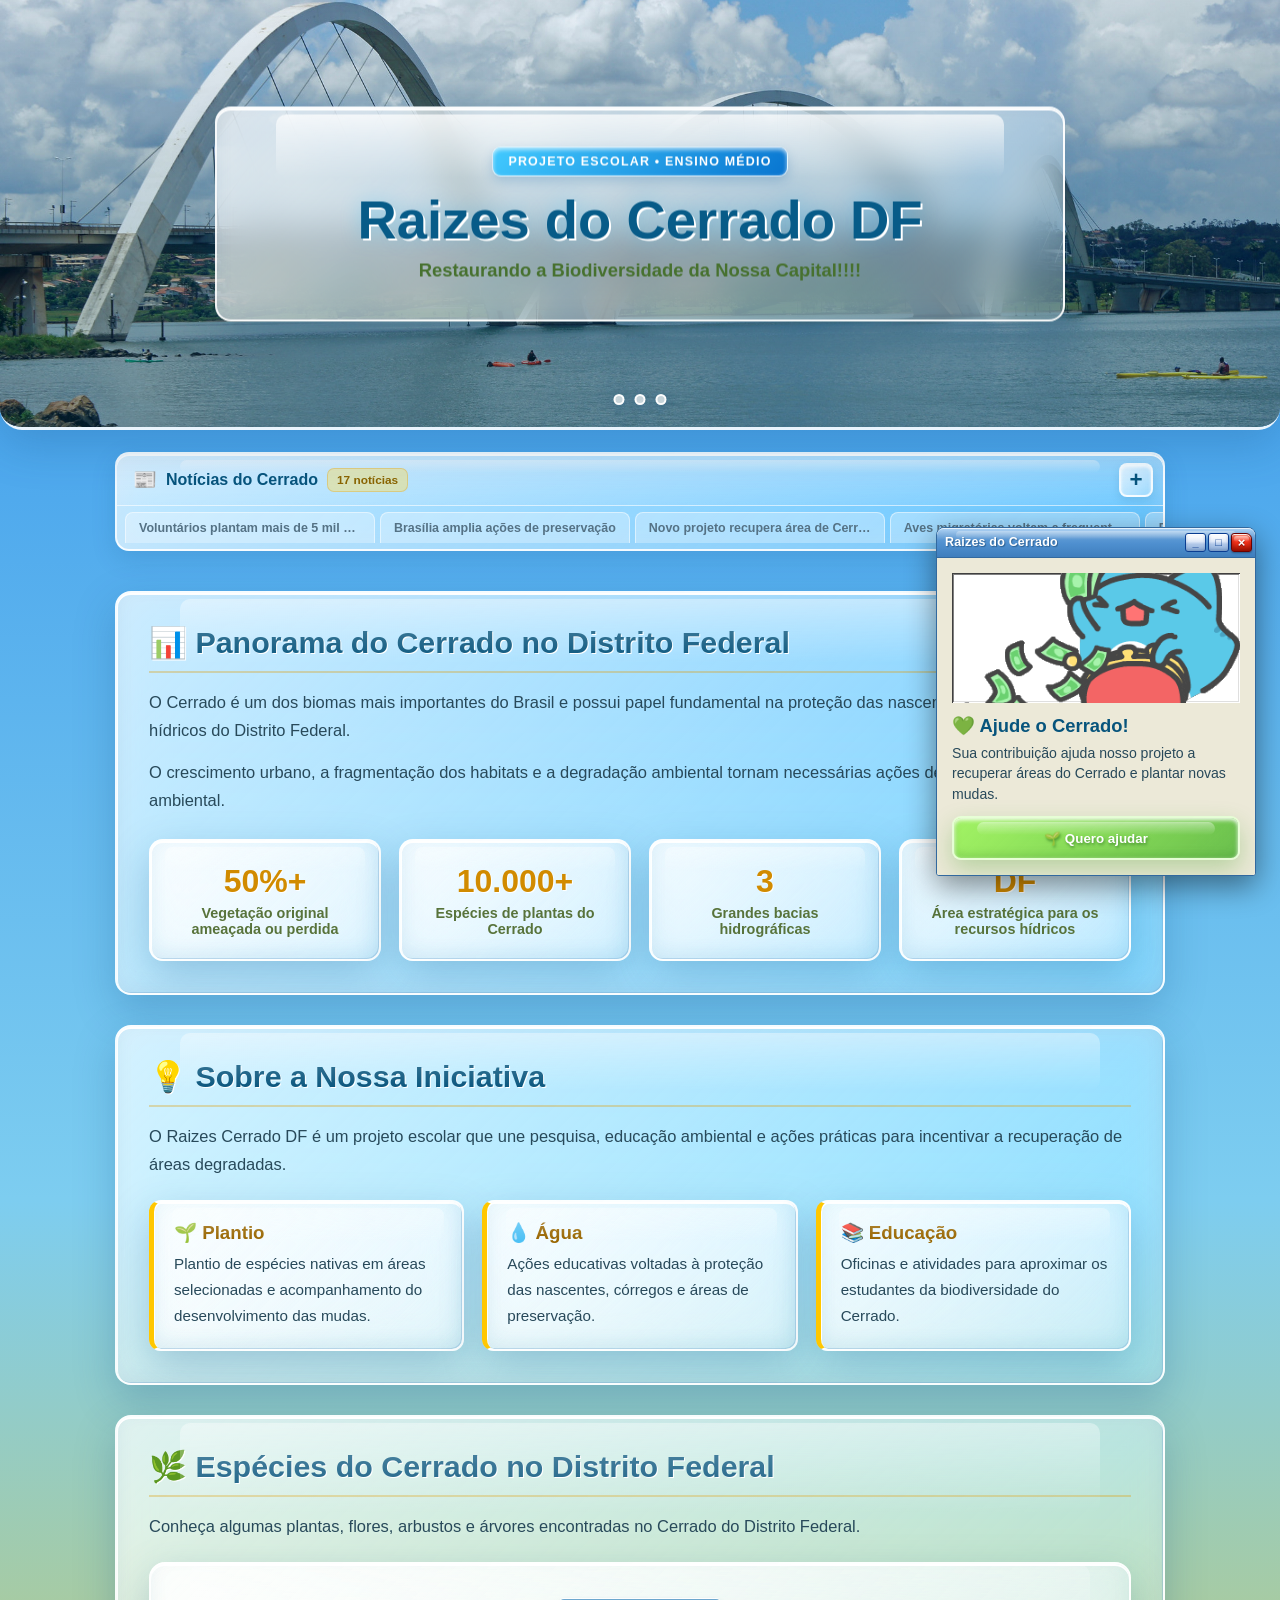
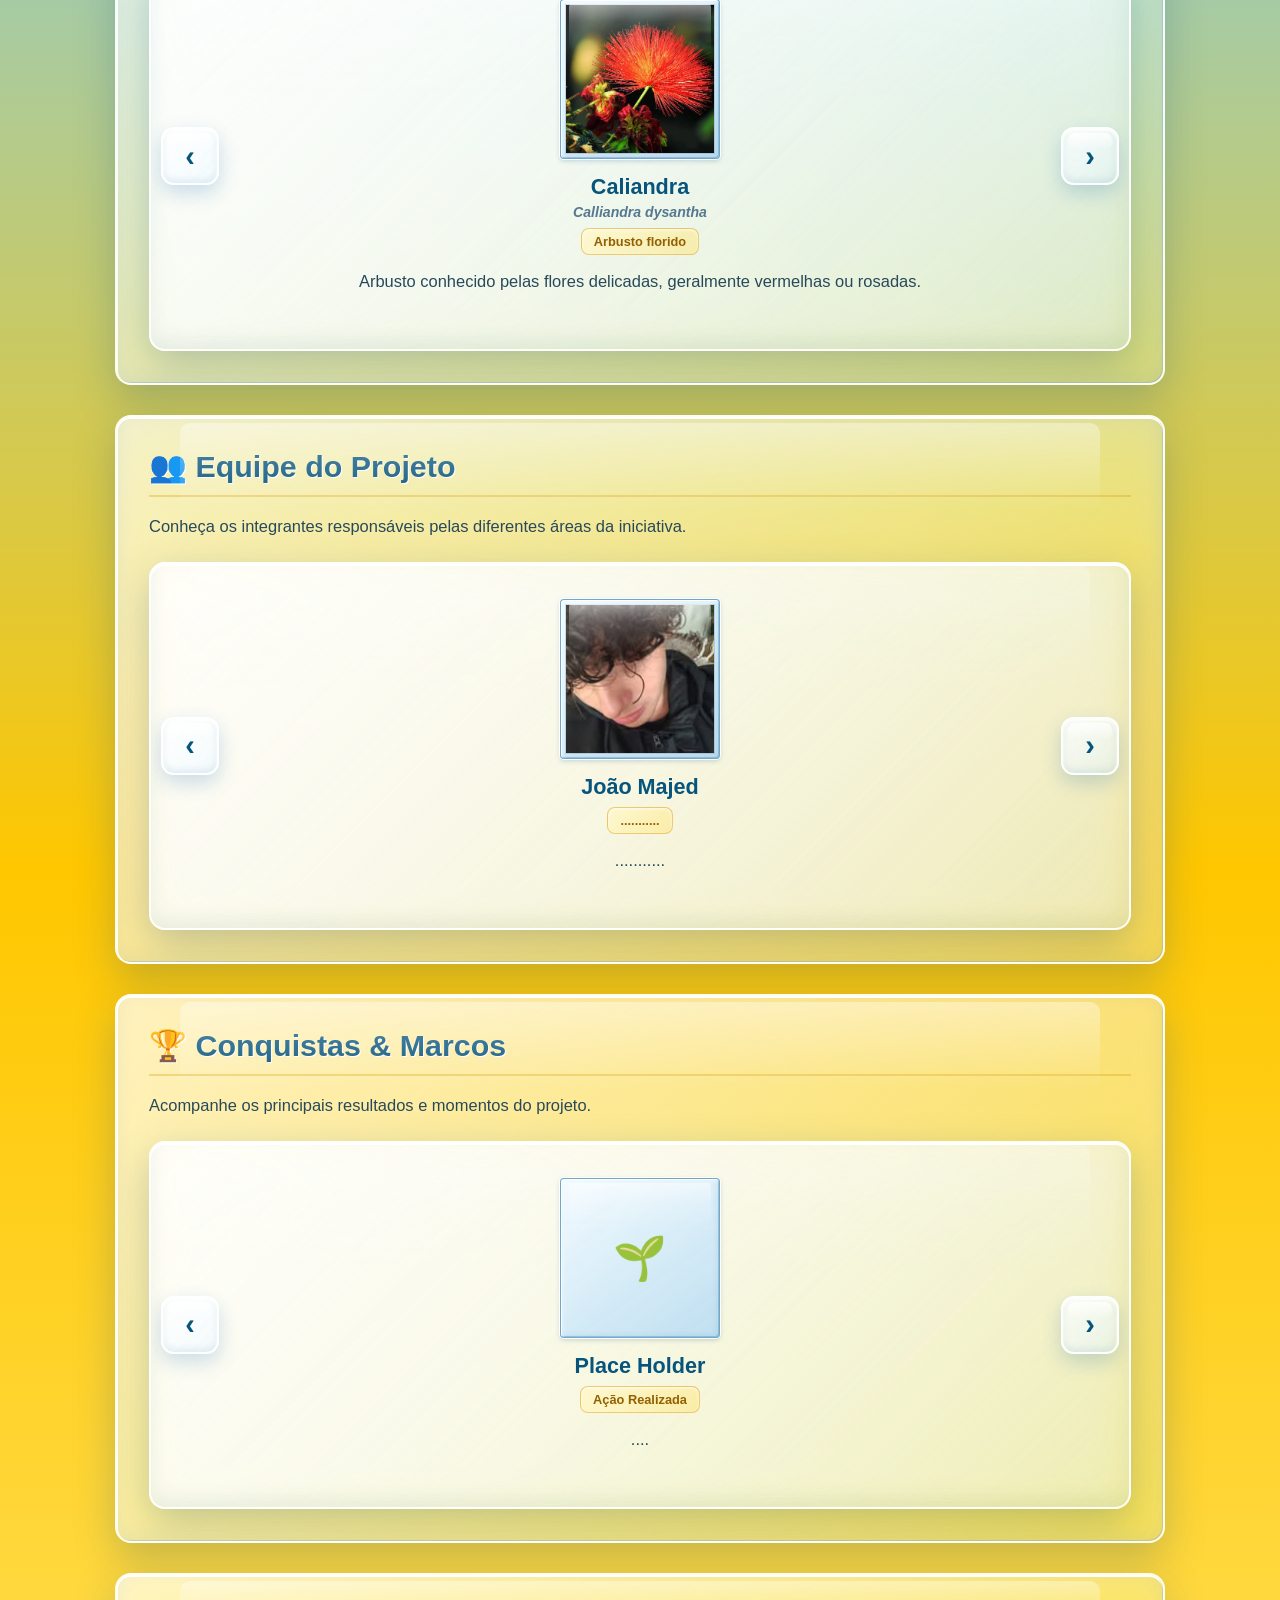
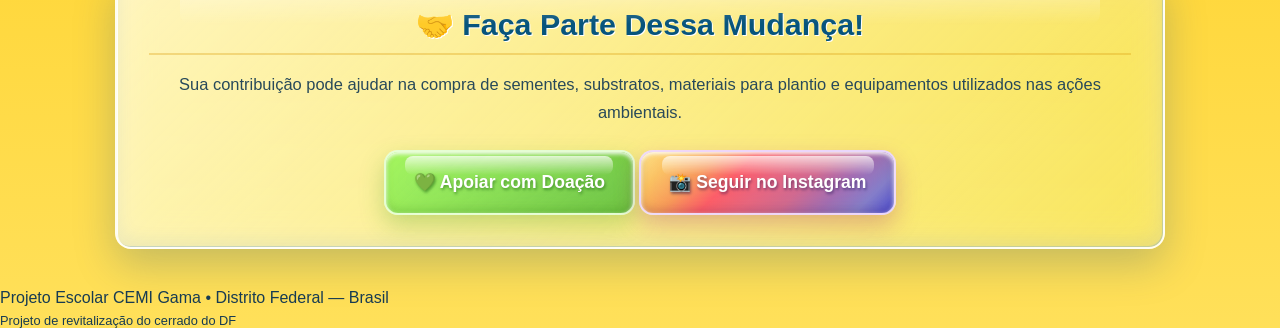
==== commit fba97448: "Update index.html" ====
--- a/index.html
+++ b/index.html
@@ -1188,12 +1188,12 @@
 
           <a
             class="scientific-name"
-            href="https://pt.wikipedia.org/wiki/Anacardium_humile"
-            target="_blank"
-            rel="noopener noreferrer">
-
-            <em>
-              Anacardium humile
+            href="https://pt.wikipedia.org/wiki/cardium_humile"
+            target="_blank"
+            rel="noopener noreferrer">
+
+            <em>
+              cardium humile
             </em>
 
           </a>
@@ -1391,7 +1391,7 @@
           </div>
 
           <h3>
-            ..............
+            Ana Carollina
           </h3>
 
           <span class="tag">
@@ -1728,4 +1728,4 @@
 
 </body>
 
-</html>+</html>
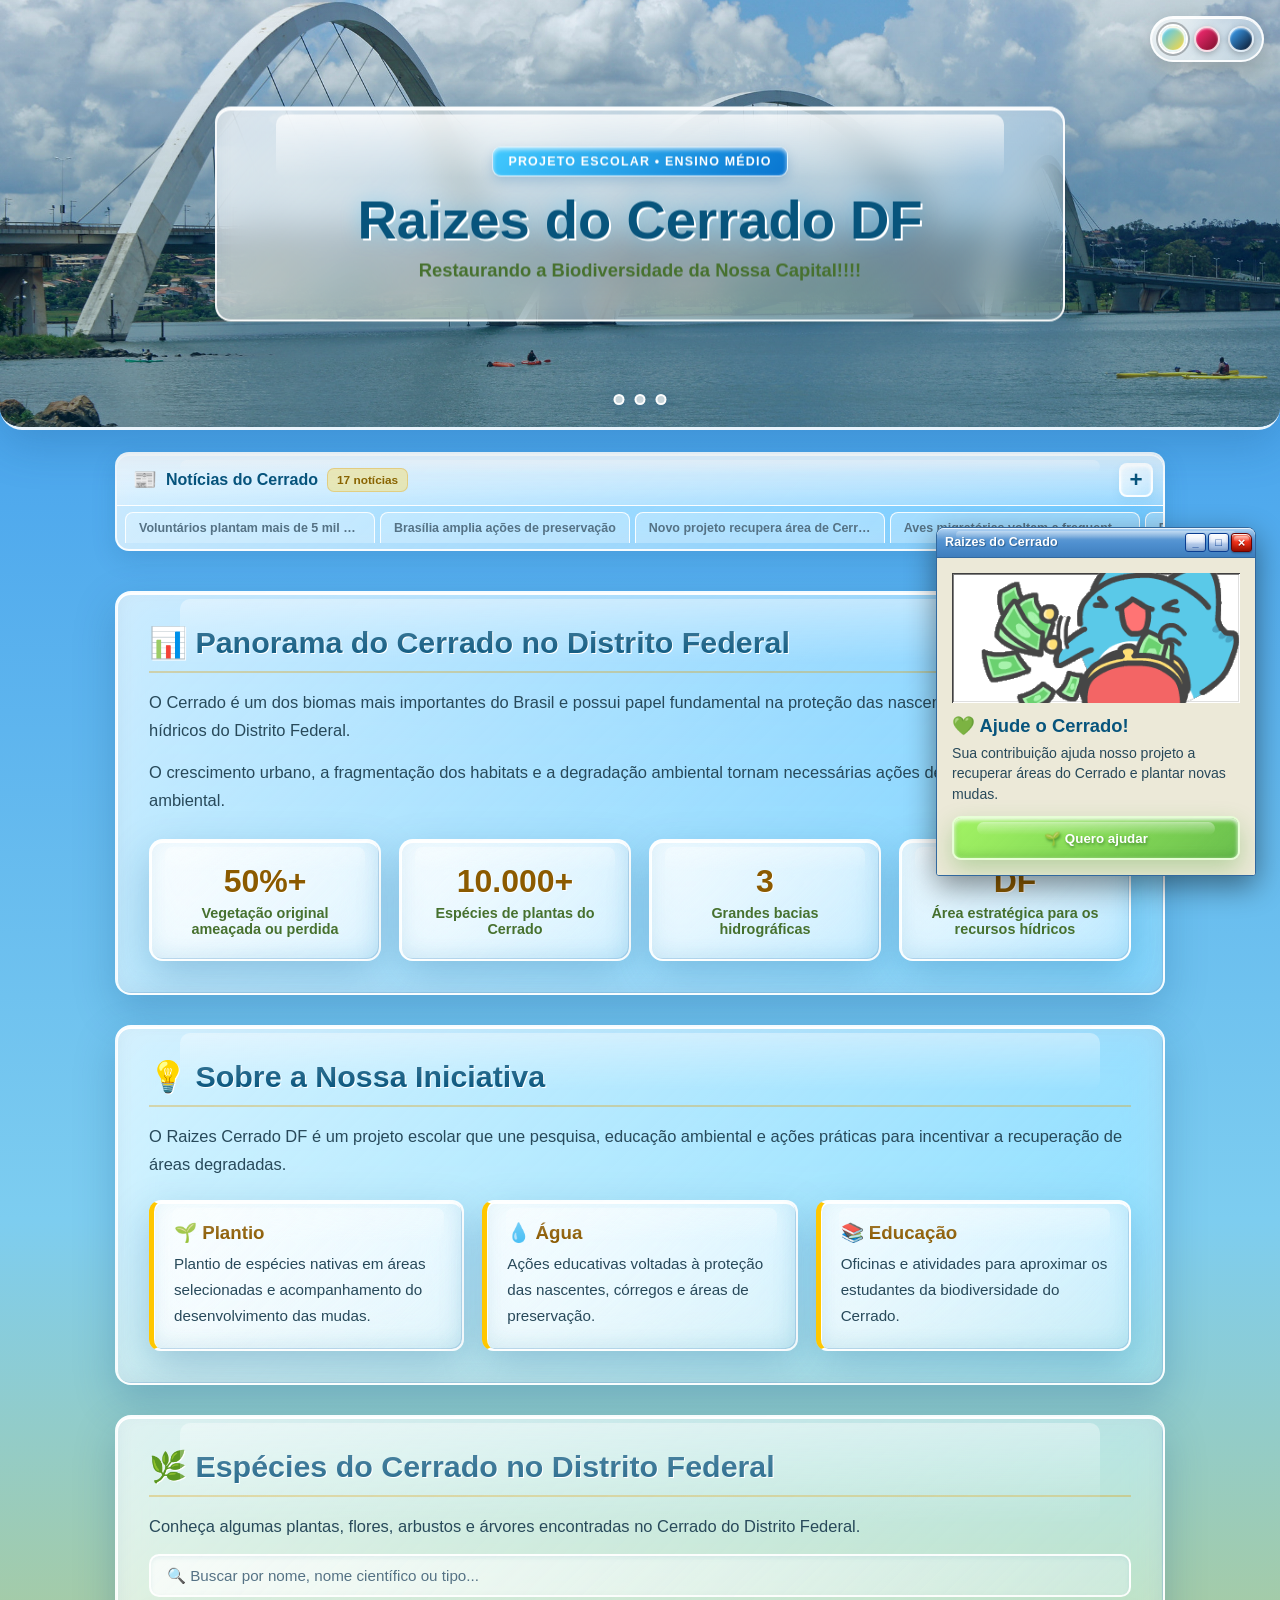
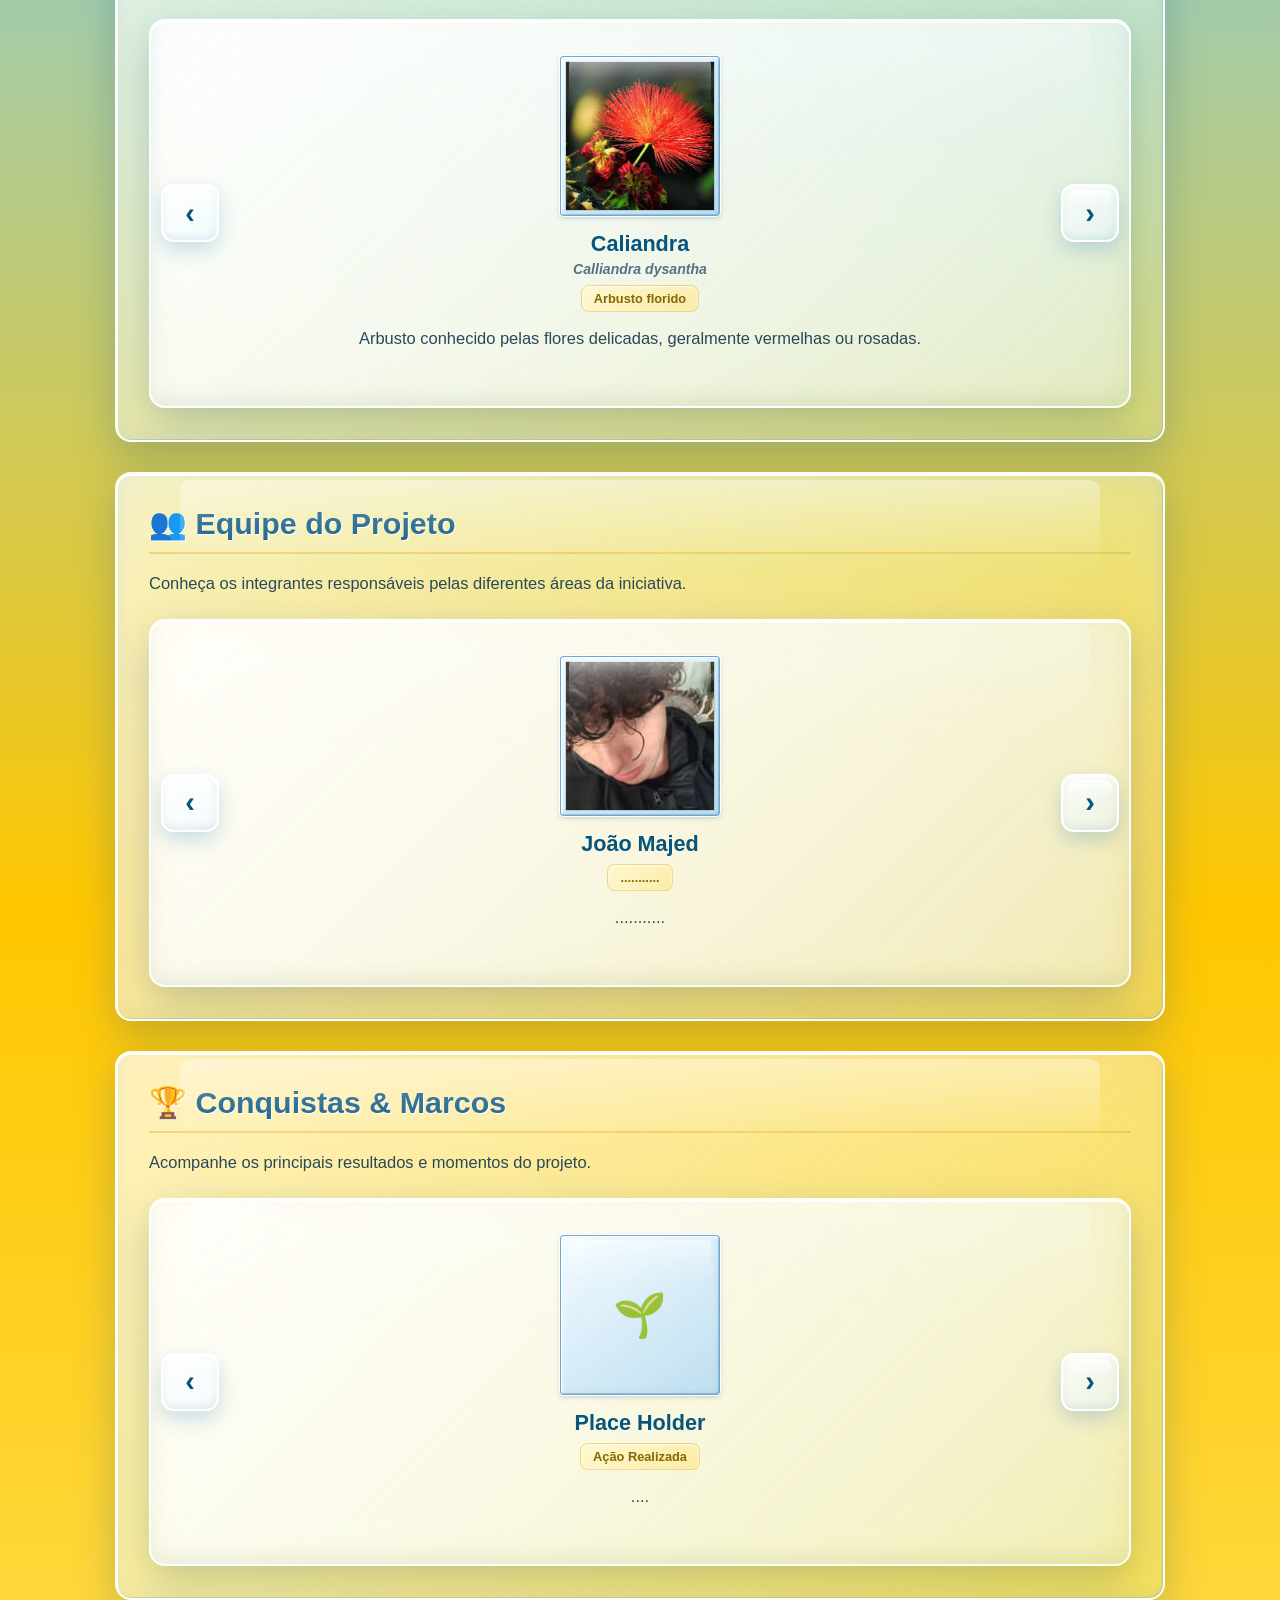
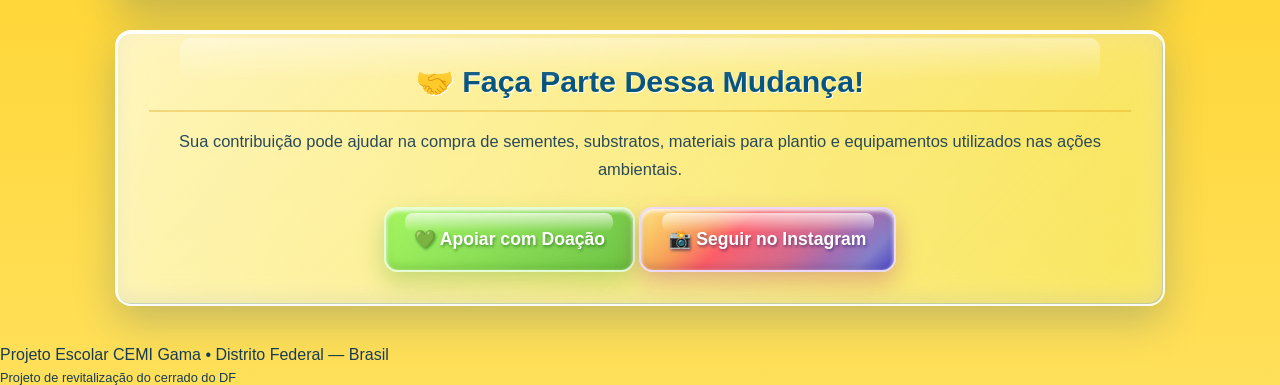
==== commit a82cb90a: "Add files via upload" ====
--- a/index.html
+++ b/index.html
@@ -15,6 +15,45 @@
 </head>
 
 <body>
+
+
+<!-- =========================================================
+     SELETOR DE TEMAS
+========================================================= -->
+
+<div
+  class="theme-switcher"
+  role="group"
+  aria-label="Selecionar tema do site">
+
+  <button
+    type="button"
+    class="theme-swatch"
+    data-tema="ipe"
+    onclick="aplicarTema('ipe')"
+    aria-label="Tema Ipê"
+    title="Ipê">
+  </button>
+
+  <button
+    type="button"
+    class="theme-swatch"
+    data-tema="caliandra"
+    onclick="aplicarTema('caliandra')"
+    aria-label="Tema Caliandra"
+    title="Caliandra">
+  </button>
+
+  <button
+    type="button"
+    class="theme-swatch"
+    data-tema="azulzinha"
+    onclick="aplicarTema('azulzinha')"
+    aria-label="Tema Azulzinha"
+    title="Azulzinha">
+  </button>
+
+</div>
 
 
 <!-- =========================================================
@@ -464,6 +503,27 @@
   </p>
 
 
+  <div class="especies-busca">
+
+    <input
+      type="text"
+      id="buscaEspecies"
+      class="especies-busca-input"
+      placeholder="🔍 Buscar por nome, nome científico ou tipo..."
+      oninput="filtrarEspecies(this.value)"
+      aria-label="Buscar espécies">
+
+  </div>
+
+
+  <p
+    class="especies-busca-vazio"
+    id="especiesBuscaVazio"
+    style="display: none;">
+    Nenhuma espécie encontrada para essa busca.
+  </p>
+
+
   <div class="carousel especies-carousel">
 
     <div class="carousel-viewport">
@@ -472,825 +532,9 @@
         class="track"
         id="especiesTrack">
 
-
-        <!-- 01 -->
-
-        <div class="slide">
-
-          <div class="slide-icon">
-
-            <img
-              src="especies/caliandra.jpg"
-              alt="Caliandra">
-
-          </div>
-
-          <h3>
-            Caliandra
-          </h3>
-
-          <a
-            class="scientific-name"
-            href="https://pt.wikipedia.org/wiki/Calliandra_dysantha"
-            target="_blank"
-            rel="noopener noreferrer">
-
-            <em>
-              Calliandra dysantha
-            </em>
-
-          </a>
-
-          <span class="tag">
-            Arbusto florido
-          </span>
-
-          <p>
-            Arbusto conhecido pelas flores delicadas,
-            geralmente vermelhas ou rosadas.
-          </p>
-
-        </div>
-
-
-
-        <!-- 02 -->
-
-        <div class="slide">
-
-          <div class="slide-icon">
-
-            <img
-              src="especies/pequi.jpg"
-              alt="Pequi">
-
-          </div>
-
-          <h3>
-            Pequi
-          </h3>
-
-          <a
-            class="scientific-name"
-            href="https://pt.wikipedia.org/wiki/Caryocar_brasiliense"
-            target="_blank"
-            rel="noopener noreferrer">
-
-            <em>
-              Caryocar brasiliense
-            </em>
-
-          </a>
-
-          <span class="tag">
-            Árvore frutífera
-          </span>
-
-          <p>
-            Espécie típica do Cerrado que produz o
-            conhecido fruto pequi.
-          </p>
-
-        </div>
-
-
-
-        <!-- 03 -->
-
-        <div class="slide">
-
-          <div class="slide-icon">
-
-            <img
-              src="especies/azulzinho-do-cerrado.jpg"
-              alt="Azulzinho-do-Cerrado">
-
-          </div>
-
-          <h3>
-            Azulzinho-do-Cerrado
-          </h3>
-
-          <a
-            class="scientific-name"
-            href="https://pt.wikipedia.org/wiki/Commelina"
-            target="_blank"
-            rel="noopener noreferrer">
-
-            <em>
-              Commelina sp.
-            </em>
-
-          </a>
-
-          <span class="tag">
-            Flor nativa
-          </span>
-
-          <p>
-            Pequena planta conhecida por suas delicadas
-            flores azuladas.
-          </p>
-
-        </div>
-
-
-
-        <!-- 04 -->
-
-        <div class="slide">
-
-          <div class="slide-icon">
-
-            <img
-              src="especies/baru.jpg"
-              alt="Baru">
-
-          </div>
-
-          <h3>
-            Baru
-          </h3>
-
-          <a
-            class="scientific-name"
-            href="https://pt.wikipedia.org/wiki/Dipteryx_alata"
-            target="_blank"
-            rel="noopener noreferrer">
-
-            <em>
-              Dipteryx alata
-            </em>
-
-          </a>
-
-          <span class="tag">
-            Árvore frutífera
-          </span>
-
-          <p>
-            Árvore nativa que produz sementes conhecidas
-            como castanhas de baru.
-          </p>
-
-        </div>
-
-
-
-        <!-- 05 -->
-
-        <div class="slide">
-
-          <div class="slide-icon">
-
-            <img
-              src="especies/canela-de-ema.jpg"
-              alt="Canela-de-Ema">
-
-          </div>
-
-          <h3>
-            Canela-de-Ema
-          </h3>
-
-          <a
-            class="scientific-name"
-            href="https://pt.wikipedia.org/wiki/Vellozia_flavicans"
-            target="_blank"
-            rel="noopener noreferrer">
-
-            <em>
-              Vellozia flavicans
-            </em>
-
-          </a>
-
-          <span class="tag">
-            Planta nativa
-          </span>
-
-          <p>
-            Planta característica de áreas abertas e
-            ambientes de Cerrado rupestre.
-          </p>
-
-        </div>
-
-
-
-        <!-- 06 -->
-
-        <div class="slide">
-
-          <div class="slide-icon">
-
-            <img
-              src="especies/cagaita.jpg"
-              alt="Cagaita">
-
-          </div>
-
-          <h3>
-            Cagaita
-          </h3>
-
-          <a
-            class="scientific-name"
-            href="https://pt.wikipedia.org/wiki/Eugenia_dysenterica"
-            target="_blank"
-            rel="noopener noreferrer">
-
-            <em>
-              Eugenia dysenterica
-            </em>
-
-          </a>
-
-          <span class="tag">
-            Árvore frutífera
-          </span>
-
-          <p>
-            Espécie nativa do Cerrado que produz
-            pequenos frutos amarelos.
-          </p>
-
-        </div>
-
-
-
-        <!-- 07 -->
-
-        <div class="slide">
-
-          <div class="slide-icon">
-
-            <img
-              src="especies/chuveirinho.jpg"
-              alt="Chuveirinho">
-
-          </div>
-
-          <h3>
-            Chuveirinho
-          </h3>
-
-          <a
-            class="scientific-name"
-            href="https://pt.wikipedia.org/wiki/Paepalanthus"
-            target="_blank"
-            rel="noopener noreferrer">
-
-            <em>
-              Paepalanthus sp.
-            </em>
-
-          </a>
-
-          <span class="tag">
-            Planta herbácea
-          </span>
-
-          <p>
-            Planta de pequeno porte encontrada em áreas
-            campestres do Cerrado.
-          </p>
-
-        </div>
-
-
-
-        <!-- 08 -->
-
-        <div class="slide">
-
-          <div class="slide-icon">
-
-            <img
-              src="especies/ipe-amarelo.jpg"
-              alt="Ipê-Amarelo">
-
-          </div>
-
-          <h3>
-            Ipê-Amarelo
-          </h3>
-
-          <a
-            class="scientific-name"
-            href="https://pt.wikipedia.org/wiki/Handroanthus_ochraceus"
-            target="_blank"
-            rel="noopener noreferrer">
-
-            <em>
-              Handroanthus ochraceus
-            </em>
-
-          </a>
-
-          <span class="tag">
-            Árvore florida
-          </span>
-
-          <p>
-            Árvore característica do Cerrado, conhecida
-            por sua intensa floração amarela.
-          </p>
-
-        </div>
-
-
-
-        <!-- 09 -->
-
-        <div class="slide">
-
-          <div class="slide-icon">
-
-            <img
-              src="especies/arnica.jpg"
-              alt="Arnica-do-Cerrado">
-
-          </div>
-
-          <h3>
-            Arnica-do-Cerrado
-          </h3>
-
-          <a
-            class="scientific-name"
-            href="https://pt.wikipedia.org/wiki/Lychnophora_ericoides"
-            target="_blank"
-            rel="noopener noreferrer">
-
-            <em>
-              Lychnophora ericoides
-            </em>
-
-          </a>
-
-          <span class="tag">
-            Planta herbácea
-          </span>
-
-          <p>
-            Planta de pequeno porte encontrada em áreas
-            naturais do Cerrado.
-          </p>
-
-        </div>
-
-
-
-        <!-- 10 -->
-
-        <div class="slide">
-
-          <div class="slide-icon">
-
-            <img
-              src="especies/buriti.jpg"
-              alt="Buriti">
-
-          </div>
-
-          <h3>
-            Buriti
-          </h3>
-
-          <a
-            class="scientific-name"
-            href="https://pt.wikipedia.org/wiki/Mauritia_flexuosa"
-            target="_blank"
-            rel="noopener noreferrer">
-
-            <em>
-              Mauritia flexuosa
-            </em>
-
-          </a>
-
-          <span class="tag">
-            Palmeira
-          </span>
-
-          <p>
-            Palmeira característica das veredas e de
-            ambientes associados à água.
-          </p>
-
-        </div>
-
-
-
-        <!-- 11 -->
-
-        <div class="slide">
-
-          <div class="slide-icon">
-
-            <img
-              src="especies/margaridinha.jpg"
-              alt="Margaridinha-do-Cerrado">
-
-          </div>
-
-          <h3>
-            Margaridinha-do-Cerrado
-          </h3>
-
-          <a
-            class="scientific-name"
-            href="https://pt.wikipedia.org/wiki/Asteraceae"
-            target="_blank"
-            rel="noopener noreferrer">
-
-            <em>
-              Asteraceae sp.
-            </em>
-
-          </a>
-
-          <span class="tag">
-            Flor
-          </span>
-
-          <p>
-            Pequena flor nativa encontrada em campos
-            e áreas abertas do Cerrado.
-          </p>
-
-        </div>
-
-
-
-        <!-- 12 -->
-
-        <div class="slide">
-
-          <div class="slide-icon">
-
-            <img
-              src="especies/copaiba.jpg"
-              alt="Copaíba">
-
-          </div>
-
-          <h3>
-            Copaíba
-          </h3>
-
-          <a
-            class="scientific-name"
-            href="https://pt.wikipedia.org/wiki/Copaifera_langsdorffii"
-            target="_blank"
-            rel="noopener noreferrer">
-
-            <em>
-              Copaifera langsdorffii
-            </em>
-
-          </a>
-
-          <span class="tag">
-            Árvore
-          </span>
-
-          <p>
-            Árvore nativa encontrada em diferentes
-            formações vegetais do Cerrado.
-          </p>
-
-        </div>
-
-
-
-        <!-- 13 -->
-
-        <div class="slide">
-
-          <div class="slide-icon">
-
-            <img
-              src="especies/sempre-viva.jpg"
-              alt="Sempre-viva">
-
-          </div>
-
-          <h3>
-            Sempre-viva
-          </h3>
-
-          <a
-            class="scientific-name"
-            href="https://pt.wikipedia.org/wiki/Comanthera"
-            target="_blank"
-            rel="noopener noreferrer">
-
-            <em>
-              Comanthera sp.
-            </em>
-
-          </a>
-
-          <span class="tag">
-            Flor
-          </span>
-
-          <p>
-            Pequena planta conhecida por suas flores
-            resistentes e características.
-          </p>
-
-        </div>
-
-
-
-        <!-- 14 -->
-
-        <div class="slide">
-
-          <div class="slide-icon">
-
-            <img
-              src="especies/jatoba.jpg"
-              alt="Jatobá-do-Cerrado">
-
-          </div>
-
-          <h3>
-            Jatobá-do-Cerrado
-          </h3>
-
-          <a
-            class="scientific-name"
-            href="https://pt.wikipedia.org/wiki/Hymenaea_stigonocarpa"
-            target="_blank"
-            rel="noopener noreferrer">
-
-            <em>
-              Hymenaea stigonocarpa
-            </em>
-
-          </a>
-
-          <span class="tag">
-            Árvore
-          </span>
-
-          <p>
-            Espécie nativa característica de áreas
-            de Cerrado.
-          </p>
-
-        </div>
-
-
-
-        <!-- 15 -->
-
-        <div class="slide">
-
-          <div class="slide-icon">
-
-            <img
-              src="especies/mal-me-quer.jpg"
-              alt="Mal-me-quer-do-Cerrado">
-
-          </div>
-
-          <h3>
-            Mal-me-quer-do-Cerrado
-          </h3>
-
-          <a
-            class="scientific-name"
-            href="https://pt.wikipedia.org/wiki/Aspilia"
-            target="_blank"
-            rel="noopener noreferrer">
-
-            <em>
-              Aspilia sp.
-            </em>
-
-          </a>
-
-          <span class="tag">
-            Flor
-          </span>
-
-          <p>
-            Pequena planta de flores vistosas encontrada
-            em ambientes naturais do Cerrado.
-          </p>
-
-        </div>
-
-
-
-        <!-- 16 -->
-
-        <div class="slide">
-
-          <div class="slide-icon">
-
-            <img
-              src="especies/araticum.jpg"
-              alt="Araticum">
-
-          </div>
-
-          <h3>
-            Araticum
-          </h3>
-
-          <a
-            class="scientific-name"
-            href="https://pt.wikipedia.org/wiki/Annona_crassiflora"
-            target="_blank"
-            rel="noopener noreferrer">
-
-            <em>
-              Annona crassiflora
-            </em>
-
-          </a>
-
-          <span class="tag">
-            Árvore frutífera
-          </span>
-
-          <p>
-            Espécie nativa que produz frutos grandes
-            e bastante característicos.
-          </p>
-
-        </div>
-
-
-
-        <!-- 17 -->
-
-        <div class="slide">
-
-          <div class="slide-icon">
-
-            <img
-              src="especies/aroeira.jpg"
-              alt="Aroeira">
-
-          </div>
-
-          <h3>
-            Aroeira
-          </h3>
-
-          <a
-            class="scientific-name"
-            href="https://pt.wikipedia.org/wiki/Myracrodruon_urundeuva"
-            target="_blank"
-            rel="noopener noreferrer">
-
-            <em>
-              Myracrodruon urundeuva
-            </em>
-
-          </a>
-
-          <span class="tag">
-            Árvore
-          </span>
-
-          <p>
-            Espécie arbórea nativa presente em diferentes
-            ambientes do Cerrado.
-          </p>
-
-        </div>
-
-
-
-        <!-- 18 -->
-
-        <div class="slide">
-
-          <div class="slide-icon">
-
-            <img
-              src="especies/cajuzinho-do-cerrado.jpg"
-              alt="Cajuzinho-do-Cerrado">
-
-          </div>
-
-          <h3>
-            Cajuzinho-do-Cerrado
-          </h3>
-
-          <a
-            class="scientific-name"
-            href="https://pt.wikipedia.org/wiki/cardium_humile"
-            target="_blank"
-            rel="noopener noreferrer">
-
-            <em>
-              cardium humile
-            </em>
-
-          </a>
-
-          <span class="tag">
-            Planta frutífera
-          </span>
-
-          <p>
-            Planta nativa que produz pequenos frutos
-            semelhantes ao caju.
-          </p>
-
-        </div>
-
-
-
-        <!-- 19 -->
-
-        <div class="slide">
-
-          <div class="slide-icon">
-
-            <img
-              src="especies/sucupira.jpg"
-              alt="Sucupira">
-
-          </div>
-
-          <h3>
-            Sucupira
-          </h3>
-
-          <a
-            class="scientific-name"
-            href="https://pt.wikipedia.org/wiki/Pterodon"
-            target="_blank"
-            rel="noopener noreferrer">
-
-            <em>
-              Pterodon sp.
-            </em>
-
-          </a>
-
-          <span class="tag">
-            Árvore
-          </span>
-
-          <p>
-            Árvore nativa bastante associada à
-            vegetação do Cerrado.
-          </p>
-
-        </div>
-
-
-
-        <!-- 20 -->
-
-        <div class="slide">
-
-          <div class="slide-icon">
-
-            <img
-              src="especies/mangaba.jpg"
-              alt="Mangaba">
-
-          </div>
-
-          <h3>
-            Mangaba
-          </h3>
-
-          <a
-            class="scientific-name"
-            href="https://pt.wikipedia.org/wiki/Hancornia_speciosa"
-            target="_blank"
-            rel="noopener noreferrer">
-
-            <em>
-              Hancornia speciosa
-            </em>
-
-          </a>
-
-          <span class="tag">
-            Planta frutífera
-          </span>
-
-          <p>
-            Planta nativa do Cerrado conhecida por
-            seus frutos aromáticos.
-          </p>
-
-        </div>
-
+        <p class="carousel-vazio">
+          Carregando espécies...
+        </p>
 
       </div>
 
@@ -1357,7 +601,7 @@
           <div class="slide-icon">
 
             <img
-              src="fotos/majed.jpg"
+              src="majed.jpg"
               alt="Joao Majed">
 
           </div>
@@ -1385,13 +629,13 @@
           <div class="slide-icon">
 
             <img
-              src="fotos/ana.jpg"
+              src="ana.jpg"
               alt="Ana Carollina">
 
           </div>
 
           <h3>
-            Ana Carollina
+            ..............
           </h3>
 
           <span class="tag">
@@ -1413,7 +657,7 @@
           <div class="slide-icon">
 
             <img
-              src="fotos/celly.jpg"
+              src="celly.jpg"
               alt="Marcelly Hadassa">
 
           </div>
@@ -1441,7 +685,7 @@
           <div class="slide-icon">
 
             <img
-              src="fotos/malu.jpg"
+              src="malu.jpg"
               alt="Maria Luiza">
 
           </div>
@@ -1469,7 +713,7 @@
           <div class="slide-icon">
 
             <img
-              src="fotos/erick.jpg"
+              src="erick.jpg"
               alt="Erick">
 
           </div>
@@ -1497,7 +741,7 @@
           <div class="slide-icon">
 
             <img
-              src="fotos/calebe.jpg"
+              src="calebe.jpg"
               alt="Calebe">
 
           </div>
@@ -1525,7 +769,7 @@
           <div class="slide-icon">
 
             <img
-              src="fotos/rosana.jpg"
+              src="rosana.jpg"
               alt="Rosana Vieira">
 
           </div>
@@ -1728,4 +972,4 @@
 
 </body>
 
-</html>
+</html>
--- a/style.css
+++ b/style.css
@@ -30,7 +30,7 @@
   overflow-x: hidden;
 
   color:
-    #173b52;
+    var(--text-dark);
 
   background:
     linear-gradient(
@@ -59,7 +59,10 @@
    CORES
 ========================================================= */
 
-:root {
+:root,
+:root[data-theme="ipe"] {
+
+  /* ---- fundo da página (também ajustado via JS ao rolar) ---- */
 
   --blue-top:
     rgb(48, 145, 235);
@@ -74,6 +77,8 @@
     rgb(255, 224, 90);
 
 
+  /* ---- textos ---- */
+
   --text-dark:
     #173b52;
 
@@ -83,19 +88,371 @@
   --text-yellow:
     #8b5a00;
 
-
-  --glass-white:
-    rgba(255,255,255,0.66);
-
-  --glass-blue:
-    rgba(220,244,255,0.28);
+  --text-green:
+    #47712f;
+
+  --text-body:
+    #28495a;
+
+  --text-muted:
+    #557285;
+
+  --text-link:
+    #2778a0;
+
+
+  /* ---- vidro dos painéis (header, cards, stats, pilares, carrossel) ---- */
+
+  --glass-bg-1:
+    rgba(255,255,255,0.74);
+
+  --glass-bg-2:
+    rgba(235,247,255,0.32);
 
   --glass-border:
-    rgba(255,255,255,0.88);
-
-  --glass-shadow:
-    rgba(40,90,130,0.22);
-}
+    rgba(255,255,255,0.90);
+
+  --glass-shine:
+    rgba(255,255,255,0.96);
+
+  --glass-shadow-inner:
+    rgba(20,100,150,0.08);
+
+  --glass-shadow-outer:
+    rgba(20,80,130,0.25);
+
+  --glass-mirror-light:
+    rgba(255,255,255,0.95);
+
+  --glass-mirror-dark:
+    rgba(120,170,210,0.35);
+
+
+  /* ---- moldura das fotos do carrossel ---- */
+
+  --frame-bg-1:
+    rgba(240,250,255,0.96);
+
+  --frame-bg-2:
+    rgba(185,220,242,0.90);
+
+  --frame-border:
+    rgba(105,165,205,0.95);
+
+
+  /* ---- acentos (badge, borda do pilar, tag) ---- */
+
+  --accent-strong:
+    #ffc700;
+
+  --accent-grad-1:
+    #42caff;
+
+  --accent-grad-2:
+    #0875d0;
+
+  --tag-bg-1: rgba(255,248,205,0.88);
+  --tag-bg-2: rgba(255,224,100,0.45);
+
+  --tag-color:
+    #8b6500;
+
+  --tag-border:
+    rgba(220,160,30,0.35);
+
+
+  /* ---- tingimento das fotos do banner ---- */
+
+  --banner-tint-1a: rgba(0,80,150,0.08);
+  --banner-tint-1b: rgba(0,70,100,0.38);
+  --banner-tint-2a: rgba(0,100,140,0.05);
+  --banner-tint-2b: rgba(120,80,0,0.35);
+  --banner-tint-3a: rgba(0,90,140,0.06);
+  --banner-tint-3b: rgba(50,80,40,0.40);
+
+  color-scheme: light;
+}
+
+
+/* =========================================================
+   TEMA CALIANDRA (vermelho forte > rosa)
+========================================================= */
+
+:root[data-theme="caliandra"] {
+
+  --blue-top: rgb(150,15,42);
+  --blue-light: rgb(205,45,85);
+  --ipe-yellow: rgb(230,35,110);
+  --ipe-light: rgb(255,150,180);
+
+  --text-dark: #5c1030;
+  --text-blue: #7a0f3d;
+  --text-yellow: #9c1550;
+  --text-green: #8a1d45;
+
+  --text-body: #5c1030;
+  --text-muted: #8a4060;
+  --text-link: #a01050;
+
+  --glass-bg-1: rgba(255,240,244,0.76);
+  --glass-bg-2: rgba(255,205,220,0.34);
+  --glass-border: rgba(255,255,255,0.88);
+  --glass-shine: rgba(255,255,255,0.95);
+  --glass-shadow-inner: rgba(150,20,60,0.10);
+  --glass-shadow-outer: rgba(140,10,60,0.28);
+  --glass-mirror-light: rgba(255,255,255,0.92);
+  --glass-mirror-dark: rgba(180,50,100,0.32);
+
+  --frame-bg-1: rgba(255,240,245,0.96);
+  --frame-bg-2: rgba(240,190,210,0.90);
+  --frame-border: rgba(200,90,130,0.95);
+
+  --accent-strong: #ff2d78;
+  --accent-grad-1: #ff6fa8;
+  --accent-grad-2: #c9126b;
+  --tag-bg-1: rgba(255,235,240,0.88);
+  --tag-bg-2: rgba(255,170,195,0.45);
+  --tag-color: #7a0f3d;
+  --tag-border: rgba(210,40,100,0.35);
+
+  --banner-tint-1a: rgba(120,0,40,0.10);
+  --banner-tint-1b: rgba(150,10,60,0.44);
+  --banner-tint-2a: rgba(140,0,50,0.08);
+  --banner-tint-2b: rgba(180,20,80,0.42);
+  --banner-tint-3a: rgba(110,0,45,0.10);
+  --banner-tint-3b: rgba(160,10,70,0.46);
+
+  color-scheme: light;
+}
+
+
+/* =========================================================
+   TEMA AZULZINHA (vidros petróleo, roxo > azul, quase dark)
+========================================================= */
+
+:root[data-theme="azulzinha"] {
+
+  --blue-top: rgb(8,16,40);
+  --blue-light: rgb(20,45,90);
+  --ipe-yellow: rgb(30,80,150);
+  --ipe-light: rgb(60,110,190);
+
+  --text-dark: #dbe8fb;
+  --text-blue: #9fd0ff;
+  --text-yellow: #ffb84d;
+  --text-green: #8fe0c0;
+
+  --text-body: #cfe4ff;
+  --text-muted: #7fa0c0;
+  --text-link: #6ec1ff;
+
+  --glass-bg-1: rgba(20,35,65,0.62);
+  --glass-bg-2: rgba(15,45,80,0.36);
+  --glass-border: rgba(110,170,230,0.35);
+  --glass-shine: rgba(255,255,255,0.22);
+  --glass-shadow-inner: rgba(0,10,25,0.35);
+  --glass-shadow-outer: rgba(0,5,15,0.55);
+  --glass-mirror-light: rgba(150,200,255,0.35);
+  --glass-mirror-dark: rgba(0,5,10,0.50);
+
+  --frame-bg-1: rgba(60,95,150,0.55);
+  --frame-bg-2: rgba(15,30,60,0.75);
+  --frame-border: rgba(100,160,230,0.65);
+
+  --accent-strong: #3fa9ff;
+  --accent-grad-1: #5fc1ff;
+  --accent-grad-2: #1a5fb0;
+  --tag-bg-1: rgba(30,70,130,0.55);
+  --tag-bg-2: rgba(40,110,190,0.40);
+  --tag-color: #cfe8ff;
+  --tag-border: rgba(90,160,230,0.40);
+
+  --banner-tint-1a: rgba(5,10,25,0.40);
+  --banner-tint-1b: rgba(8,20,50,0.75);
+  --banner-tint-2a: rgba(5,12,28,0.40);
+  --banner-tint-2b: rgba(10,30,65,0.75);
+  --banner-tint-3a: rgba(4,10,22,0.40);
+  --banner-tint-3b: rgba(8,25,55,0.75);
+
+  color-scheme: dark;
+}
+
+
+/* =========================================================
+   SELETOR DE TEMAS
+========================================================= */
+
+.theme-switcher {
+  position:
+    fixed;
+
+  top:
+    16px;
+
+  right:
+    16px;
+
+  z-index:
+    99998;
+
+  display:
+    flex;
+
+  gap:
+    8px;
+
+  padding:
+    8px;
+
+  background:
+    linear-gradient(
+      135deg,
+      var(--glass-bg-1),
+      var(--glass-bg-2)
+    );
+
+  border:
+    2px solid
+    var(--glass-border);
+
+  border-radius:
+    999px;
+
+  backdrop-filter:
+    blur(18px)
+    saturate(150%);
+
+  -webkit-backdrop-filter:
+    blur(18px)
+    saturate(150%);
+
+  box-shadow:
+
+    inset
+    0 1px 0
+    var(--glass-shine),
+
+    0 8px 20px
+    rgba(0,0,0,0.18);
+}
+
+
+
+.theme-swatch {
+  width:
+    26px;
+
+  height:
+    26px;
+
+  padding:
+    0;
+
+  cursor:
+    pointer;
+
+  border-radius:
+    50%;
+
+  border:
+    2px solid
+    rgba(255,255,255,0.85);
+
+  box-shadow:
+
+    inset
+    0 1px 2px
+    rgba(255,255,255,0.6),
+
+    0 2px 6px
+    rgba(0,0,0,0.25);
+
+  transition:
+    transform 0.2s ease,
+    box-shadow 0.2s ease;
+}
+
+
+
+.theme-swatch:hover {
+  transform:
+    scale(1.12);
+}
+
+
+
+.theme-swatch.active {
+  box-shadow:
+    0 0 0 2px white,
+    0 0 0 4px rgba(0,0,0,0.25),
+
+    inset
+    0 1px 2px
+    rgba(255,255,255,0.6);
+}
+
+
+
+.theme-swatch[data-tema="ipe"] {
+  background:
+    linear-gradient(
+      135deg,
+      #48c8ff,
+      #ffd83c
+    );
+}
+
+
+
+.theme-swatch[data-tema="caliandra"] {
+  background:
+    linear-gradient(
+      135deg,
+      #ff2d78,
+      #7a0f2a
+    );
+}
+
+
+
+.theme-swatch[data-tema="azulzinha"] {
+  background:
+    linear-gradient(
+      135deg,
+      #3fa9ff,
+      #0a1428
+    );
+}
+
+
+
+@media (max-width: 600px) {
+
+  .theme-switcher {
+    top:
+      10px;
+
+    right:
+      10px;
+
+    gap:
+      6px;
+
+    padding:
+      6px;
+  }
+
+
+  .theme-swatch {
+    width:
+      22px;
+
+    height:
+      22px;
+  }
+
+}
+
 
 
 /* =========================================================
@@ -666,10 +1023,10 @@
   background-image:
     linear-gradient(
       180deg,
-      rgba(0,80,150,0.08),
-      rgba(0,70,100,0.38)
+      var(--banner-tint-1a),
+      var(--banner-tint-1b)
     ),
-    url("banner/brasilia.jpg");
+    url("brasilia.jpg");
 }
 
 
@@ -678,10 +1035,10 @@
   background-image:
     linear-gradient(
       180deg,
-      rgba(0,100,140,0.05),
-      rgba(120,80,0,0.35)
+      var(--banner-tint-2a),
+      var(--banner-tint-2b)
     ),
-    url("banner/ipe.jpeg");
+    url("ipe.jpeg");
 }
 
 
@@ -690,10 +1047,78 @@
   background-image:
     linear-gradient(
       180deg,
-      rgba(0,90,140,0.06),
-      rgba(50,80,40,0.40)
+      var(--banner-tint-3a),
+      var(--banner-tint-3b)
     ),
-    url("banner/catedral.jpg");
+    url("catedral.jpg");
+}
+
+
+
+/* Cada tema pode usar suas próprias fotos de banner.
+   Trocando os arquivos abaixo (mesmo nome), a imagem
+   muda para todo mundo, em todos os temas. */
+
+[data-theme="caliandra"] .banner-1 {
+  background-image:
+    linear-gradient(
+      180deg,
+      var(--banner-tint-1a),
+      var(--banner-tint-1b)
+    ),
+    url("caliandra-1.jpg");
+}
+
+[data-theme="caliandra"] .banner-2 {
+  background-image:
+    linear-gradient(
+      180deg,
+      var(--banner-tint-2a),
+      var(--banner-tint-2b)
+    ),
+    url("caliandra-2.jpg");
+}
+
+[data-theme="caliandra"] .banner-3 {
+  background-image:
+    linear-gradient(
+      180deg,
+      var(--banner-tint-3a),
+      var(--banner-tint-3b)
+    ),
+    url("caliandra-3.jpg");
+}
+
+
+
+[data-theme="azulzinha"] .banner-1 {
+  background-image:
+    linear-gradient(
+      180deg,
+      var(--banner-tint-1a),
+      var(--banner-tint-1b)
+    ),
+    url("azulzinha-1.jpg");
+}
+
+[data-theme="azulzinha"] .banner-2 {
+  background-image:
+    linear-gradient(
+      180deg,
+      var(--banner-tint-2a),
+      var(--banner-tint-2b)
+    ),
+    url("azulzinha-2.jpg");
+}
+
+[data-theme="azulzinha"] .banner-3 {
+  background-image:
+    linear-gradient(
+      180deg,
+      var(--banner-tint-3a),
+      var(--banner-tint-3b)
+    ),
+    url("azulzinha-3.jpg");
 }
 
 
@@ -759,13 +1184,13 @@
   background:
     linear-gradient(
       135deg,
-      rgba(255,255,255,0.74),
-      rgba(235,247,255,0.32)
+      var(--glass-bg-1),
+      var(--glass-bg-2)
     );
 
   border:
     2px solid
-    rgba(255,255,255,0.90);
+    var(--glass-border);
 
   border-radius:
     16px;
@@ -782,14 +1207,14 @@
 
     inset
     0 2px 0
-    rgba(255,255,255,0.96),
+    var(--glass-shine),
 
     inset
     0 -6px 18px
-    rgba(20,100,150,0.08),
+    var(--glass-shadow-inner),
 
     0 15px 40px
-    rgba(20,80,130,0.25);
+    var(--glass-shadow-outer);
 }
 
 
@@ -864,8 +1289,8 @@
   background:
     linear-gradient(
       135deg,
-      #42caff,
-      #0875d0
+      var(--accent-grad-1),
+      var(--accent-grad-2)
     );
 
   border:
@@ -899,7 +1324,7 @@
     );
 
   color:
-    #075b88;
+    var(--text-blue);
 
   text-shadow:
     2px 2px 0 white,
@@ -916,7 +1341,7 @@
     relative;
 
   color:
-    #47712f;
+    var(--text-green);
 
   font-weight:
     700;
@@ -1036,13 +1461,13 @@
   background:
     linear-gradient(
       135deg,
-      rgba(255,255,255,0.74),
-      rgba(235,247,255,0.32)
+      var(--glass-bg-1),
+      var(--glass-bg-2)
     );
 
   border:
     2px solid
-    rgba(255,255,255,0.90);
+    var(--glass-border);
 
   border-radius:
     16px;
@@ -1059,22 +1484,22 @@
 
     inset
     1px 1px 0
-    rgba(255,255,255,0.95),
+    var(--glass-mirror-light),
 
     inset
     -1px -1px 0
-    rgba(120,170,210,0.35),
+    var(--glass-mirror-dark),
 
     inset
     0 2px 0
-    rgba(255,255,255,0.96),
+    var(--glass-shine),
 
     inset
     0 -6px 18px
-    rgba(20,100,150,0.08),
+    var(--glass-shadow-inner),
 
     0 15px 40px
-    rgba(20,80,130,0.25);
+    var(--glass-shadow-outer);
 }
 
 
@@ -1119,7 +1544,7 @@
 
 .glass-card h2 {
   color:
-    #07547c;
+    var(--text-blue);
 
   font-size:
     clamp(
@@ -1146,7 +1571,7 @@
 
 .glass-card p {
   color:
-    #28495a;
+    var(--text-body);
 
   line-height:
     1.7;
@@ -1208,13 +1633,13 @@
   background:
     linear-gradient(
       135deg,
-      rgba(255,255,255,0.74),
-      rgba(235,247,255,0.32)
+      var(--glass-bg-1),
+      var(--glass-bg-2)
     );
 
   border:
     2px solid
-    rgba(255,255,255,0.90);
+    var(--glass-border);
 
   border-radius:
     14px;
@@ -1231,22 +1656,22 @@
 
     inset
     1px 1px 0
-    rgba(255,255,255,0.95),
+    var(--glass-mirror-light),
 
     inset
     -1px -1px 0
-    rgba(120,170,210,0.35),
+    var(--glass-mirror-dark),
 
     inset
     0 2px 0
-    rgba(255,255,255,0.96),
+    var(--glass-shine),
 
     inset
     0 -6px 18px
-    rgba(20,100,150,0.08),
+    var(--glass-shadow-inner),
 
     0 15px 40px
-    rgba(20,80,130,0.25);
+    var(--glass-shadow-outer);
 }
 
 
@@ -1294,7 +1719,7 @@
     block;
 
   color:
-    #d18b00;
+    var(--text-yellow);
 
   font-size:
     2rem;
@@ -1313,7 +1738,7 @@
     5px;
 
   color:
-    #58733b;
+    var(--text-green);
 
   font-weight:
     700;
@@ -1363,17 +1788,17 @@
   background:
     linear-gradient(
       135deg,
-      rgba(255,255,255,0.74),
-      rgba(235,247,255,0.32)
+      var(--glass-bg-1),
+      var(--glass-bg-2)
     );
 
   border:
     2px solid
-    rgba(255,255,255,0.90);
+    var(--glass-border);
 
   border-left:
     5px solid
-    #ffc700;
+    var(--accent-strong);
 
   border-radius:
     12px;
@@ -1390,22 +1815,22 @@
 
     inset
     1px 1px 0
-    rgba(255,255,255,0.95),
+    var(--glass-mirror-light),
 
     inset
     -1px -1px 0
-    rgba(120,170,210,0.35),
+    var(--glass-mirror-dark),
 
     inset
     0 2px 0
-    rgba(255,255,255,0.96),
+    var(--glass-shine),
 
     inset
     0 -6px 18px
-    rgba(20,100,150,0.08),
+    var(--glass-shadow-inner),
 
     0 15px 40px
-    rgba(20,80,130,0.25);
+    var(--glass-shadow-outer);
 }
 
 
@@ -1450,7 +1875,7 @@
 
 .pillar h3 {
   color:
-    #996600;
+    var(--text-yellow);
 
   margin-bottom:
     7px;
@@ -1495,13 +1920,13 @@
   background:
     linear-gradient(
       135deg,
-      rgba(255,255,255,0.78),
-      rgba(225,244,255,0.30)
+      var(--glass-bg-1),
+      var(--glass-bg-2)
     );
 
   border:
     2px solid
-    rgba(255,255,255,0.92);
+    var(--glass-border);
 
   border-radius:
     16px;
@@ -1518,7 +1943,7 @@
 
     inset
     0 2px 0
-    rgba(255,255,255,0.98),
+    var(--glass-shine),
 
     inset
     0 8px 18px
@@ -1526,10 +1951,10 @@
 
     inset
     0 -8px 18px
-    rgba(20,100,150,0.08),
+    var(--glass-shadow-inner),
 
     0 15px 40px
-    rgba(20,80,130,0.25);
+    var(--glass-shadow-outer);
 
   overflow:
     hidden;
@@ -1707,13 +2132,13 @@
   background:
     linear-gradient(
       145deg,
-      rgba(240,250,255,0.96),
-      rgba(185,220,242,0.90)
+      var(--frame-bg-1),
+      var(--frame-bg-2)
     );
 
   border:
     1px solid
-    rgba(105,165,205,0.95);
+    var(--frame-border);
 
   border-radius:
     4px;
@@ -1873,7 +2298,7 @@
     100%;
 
   color:
-    #07547c;
+    var(--text-blue);
 
   font-size:
     1.35rem;
@@ -1895,7 +2320,7 @@
     700px;
 
   color:
-    #28495a;
+    var(--text-body);
 
   line-height:
     1.7;
@@ -1927,7 +2352,7 @@
     8px;
 
   color:
-    #55788f;
+    var(--text-muted);
 
   font-size:
     0.88rem;
@@ -1952,7 +2377,7 @@
 
 .scientific-name:hover {
   color:
-    #07547c;
+    var(--text-blue);
 
   text-decoration:
     underline;
@@ -1969,7 +2394,7 @@
     30px 10px;
 
   color:
-    #557285;
+    var(--text-muted);
 
   font-size:
     0.9rem;
@@ -1998,16 +2423,16 @@
   background:
     linear-gradient(
       135deg,
-      rgba(255,248,205,0.88),
-      rgba(255,224,100,0.45)
+      var(--tag-bg-1),
+      var(--tag-bg-2)
     );
 
   color:
-    #936000;
+    var(--tag-color);
 
   border:
     1px solid
-    rgba(220,160,30,0.50);
+    var(--tag-border);
 
   border-radius:
     8px;
@@ -2059,7 +2484,7 @@
     pointer;
 
   color:
-    #07547c;
+    var(--text-blue);
 
   font-size:
     1.8rem;
@@ -2222,6 +2647,98 @@
 
   min-width:
     0;
+}
+
+
+
+/* =========================================================
+   BUSCA DE ESPÉCIES
+========================================================= */
+
+.especies-busca {
+  margin:
+    4px 0 16px;
+}
+
+
+.especies-busca-input {
+  width:
+    100%;
+
+  padding:
+    11px 16px;
+
+  color:
+    var(--text-body);
+
+  font-size:
+    0.95rem;
+
+  font-family:
+    inherit;
+
+  background:
+    linear-gradient(
+      135deg,
+      var(--glass-bg-1),
+      var(--glass-bg-2)
+    );
+
+  border:
+    2px solid
+    var(--glass-border);
+
+  border-radius:
+    10px;
+
+  box-shadow:
+
+    inset
+    0 2px 4px
+    var(--glass-shadow-inner);
+
+  transition:
+    border-color 0.2s ease,
+    box-shadow 0.2s ease;
+}
+
+
+.especies-busca-input::placeholder {
+  color:
+    var(--text-muted);
+}
+
+
+.especies-busca-input:focus {
+  outline:
+    none;
+
+  border-color:
+    var(--accent-strong);
+
+  box-shadow:
+
+    inset
+    0 2px 4px
+    var(--glass-shadow-inner),
+
+    0 0 0 3px
+    var(--tag-bg-2);
+}
+
+
+.especies-busca-vazio {
+  color:
+    var(--text-muted);
+
+  font-style:
+    italic;
+
+  text-align:
+    center;
+
+  padding:
+    18px 0;
 }
 
 
@@ -2626,7 +3143,7 @@
     block;
 
   color:
-    #6e5721;
+    var(--text-yellow);
 
   margin-bottom:
     8px;
@@ -2645,7 +3162,7 @@
     8px 13px;
 
   color:
-    #07547c;
+    var(--text-blue);
 
   font-weight:
     700;
@@ -3126,7 +3643,7 @@
 
 .popup-doacao h3 {
   color:
-    #07547c;
+    var(--text-blue);
 
   font-size:
     1.15rem;
@@ -3139,7 +3656,7 @@
 
 .popup-doacao p {
   color:
-    #28495a;
+    var(--text-body);
 
   font-size:
     0.88rem;
@@ -3631,13 +4148,13 @@
   background:
     linear-gradient(
       135deg,
-      rgba(255,255,255,0.72),
-      rgba(235,247,255,0.28)
+      var(--glass-bg-1),
+      var(--glass-bg-2)
     );
 
   border:
     2px solid
-    rgba(255,255,255,0.88);
+    var(--glass-border);
 
   border-radius:
     14px;
@@ -3654,14 +4171,14 @@
 
     inset
     0 2px 0
-    rgba(255,255,255,0.94),
+    var(--glass-shine),
 
     inset
     0 -5px 15px
-    rgba(20,100,150,0.07),
+    var(--glass-shadow-inner),
 
     0 12px 35px
-    rgba(20,80,130,0.20);
+    var(--glass-shadow-outer);
 
   overflow:
     hidden;
@@ -3735,13 +4252,13 @@
   background:
     linear-gradient(
       180deg,
-      rgba(255,255,255,0.30),
-      rgba(255,255,255,0.08)
+      var(--glass-bg-1),
+      var(--glass-bg-2)
     );
 
   border-bottom:
     1px solid
-    rgba(255,255,255,0.45);
+    var(--glass-border);
 }
 
 
@@ -3759,7 +4276,7 @@
     0;
 
   color:
-    #07547c;
+    var(--text-blue);
 }
 
 
@@ -3780,7 +4297,7 @@
     4px 9px;
 
   color:
-    #8b6500;
+    var(--tag-color);
 
   font-size:
     0.74rem;
@@ -3827,7 +4344,7 @@
     pointer;
 
   color:
-    #07547c;
+    var(--text-blue);
 
   font-size:
     1.4rem;
@@ -3838,13 +4355,13 @@
   background:
     linear-gradient(
       135deg,
-      rgba(255,255,255,0.72),
-      rgba(220,242,255,0.34)
+      var(--glass-bg-1),
+      var(--glass-bg-2)
     );
 
   border:
     2px solid
-    rgba(255,255,255,0.82);
+    var(--glass-border);
 
   border-radius:
     8px;
@@ -3853,10 +4370,10 @@
 
     inset
     0 2px 3px
-    rgba(255,255,255,0.85),
+    var(--glass-shine),
 
     0 4px 10px
-    rgba(30,90,130,0.15);
+    var(--glass-shadow-inner);
 }
 
 
@@ -3899,7 +4416,7 @@
     pointer;
 
   color:
-    #557285;
+    var(--text-muted);
 
   font-size:
     0.78rem;
@@ -3920,11 +4437,11 @@
     ellipsis;
 
   background:
-    rgba(255,255,255,0.30);
+    var(--glass-bg-2);
 
   border:
     1px solid
-    rgba(255,255,255,0.50);
+    var(--glass-border);
 
   border-bottom:
     none;
@@ -3940,22 +4457,22 @@
 
 .news-tab:hover {
   background:
-    rgba(255,255,255,0.52);
+    var(--glass-bg-1);
 
   color:
-    #07547c;
+    var(--text-blue);
 }
 
 
 .news-tab.active {
   color:
-    #07547c;
-
-  background:
-    rgba(255,255,255,0.68);
+    var(--text-blue);
+
+  background:
+    var(--glass-bg-1);
 
   border-color:
-    rgba(255,255,255,0.82);
+    var(--glass-border);
 }
 
 
@@ -4041,7 +4558,7 @@
     4px 9px;
 
   color:
-    #8b6500;
+    var(--tag-color);
 
   font-size:
     0.72rem;
@@ -4118,7 +4635,7 @@
     8px;
 
   color:
-    #6d8494;
+    var(--text-muted);
 
   font-size:
     0.78rem;
@@ -4130,7 +4647,7 @@
 
 .news-vazio {
   color:
-    #557285;
+    var(--text-muted);
 
   font-size:
     0.9rem;
@@ -4145,7 +4662,7 @@
     6px;
 
   color:
-    #07547c;
+    var(--text-blue);
 
   font-size:
     1.2rem;
@@ -4160,7 +4677,7 @@
     8px;
 
   color:
-    #28495a;
+    var(--text-body);
 
   line-height:
     1.55;
@@ -4172,7 +4689,7 @@
 
 .news-link {
   color:
-    #2778a0;
+    var(--text-link);
 
   font-size:
     0.84rem;
@@ -4210,7 +4727,7 @@
     pointer;
 
   color:
-    #07547c;
+    var(--text-blue);
 
   font-size:
     0.82rem;
@@ -4219,11 +4736,11 @@
     800;
 
   background:
-    rgba(255,255,255,0.40);
+    var(--glass-bg-2);
 
   border:
     1px solid
-    rgba(255,255,255,0.60);
+    var(--glass-border);
 
   border-radius:
     8px;
@@ -4235,7 +4752,7 @@
 
 .news-archive-toggle:hover {
   background:
-    rgba(255,255,255,0.65);
+    var(--glass-bg-1);
 }
 
 
@@ -4300,7 +4817,7 @@
 
 .news-archive-lista li a {
   color:
-    #2778a0;
+    var(--text-link);
 
   font-weight:
     700;
@@ -4321,7 +4838,7 @@
     0;
 
   color:
-    #6d8494;
+    var(--text-muted);
 
   font-size:
     0.78rem;
@@ -4442,251 +4959,4 @@
       0 17px 16px;
   }
 
-}
-
-/* =========================================================
-   AJUSTES EXCLUSIVOS PARA CELULAR (MOBILE)
-========================================================= */
-@media (max-width: 768px) {
-
-  /* 1. Faz o banner colar no topo da tela do celular sem background em cima */
-  html, body {
-    margin: 0 !important;
-    padding: 0 !important;
-  }
-
-  header {
-    margin-top: 0 !important;
-    padding-top: 0 !important;
-    position: relative;
-    z-index: 10;
-  }
-
-  .bubbles, 
-  .glass-spirals {
-    top: 0 !important;
-    margin-top: 0 !important;
-  }
-
-  /* 2. Transforma o Pop-up em uma notificação discreta no rodapé */
-  .popup-doacao {
-    position: fixed !important;
-    bottom: 12px !important;
-    left: 50% !important;
-    transform: translateX(-50%) !important;
-    top: auto !important;
-    width: 92% !important;
-    max-width: 380px !important;
-    height: auto !important;
-    padding: 8px 12px !important;
-    box-shadow: 0 4px 15px rgba(0, 0, 0, 0.3) !important;
-    border-radius: 12px !important;
-    z-index: 9999 !important;
-  }
-
-  /* Deixa o conteúdo do pop-up em formato de barra de notificação (linha única/compacta) */
-  .popup-conteudo {
-    display: flex !important;
-    align-items: center !important;
-    justify-content: space-between !important;
-    gap: 8px !important;
-  }
-
-  /* Esconde a imagem do gif para economizar espaço de notificação */
-  .popup-imagem {
-    display: none !important;
-  }
-
-  /* Esconde o texto longo e deixa apenas a mensagem direta */
-  .popup-conteudo p {
-    display: none !important;
-  }
-
-  .popup-conteudo h3 {
-    font-size: 0.85rem !important;
-    margin: 0 !important;
-    white-space: nowrap !important;
-  }
-
-  /* Botão em formato de pílula compacta de notificação */
-  .popup-botao {
-    font-size: 0.75rem !important;
-    padding: 6px 10px !important;
-    margin: 0 !important;
-    white-space: nowrap !important;
-  }
-}
-
-/* =========================================================
-   REMOÇÃO DEFINITIVA DO ESPAÇO SUPERIOR NO MOBILE
-========================================================= */
-@media (max-width: 768px) {
-
-  /* Zera qualquer recuo padrão da página e áreas seguras do navegador */
-  html, body {
-    margin: 0 !important;
-    padding: 0 !important;
-    border: none !important;
-  }
-
-  /* Cola o header no topo zero e anula margens de elementos filhos */
-  header {
-    margin-top: 0 !important;
-    padding-top: 0 !important;
-    top: 0 !important;
-    position: relative;
-    z-index: 10;
-  }
-
-  /* Remove margens do trilho do banner que empurram o conteúdo para baixo */
-  .banner-track,
-  .banner,
-  .header-glass {
-    margin-top: 0 !important;
-  }
-
-  /* Move o contêiner das bolhas e espirais para trás do banner */
-  .bubbles,
-  .glass-spirals {
-    top: 0 !important;
-    margin-top: 0 !important;
-    padding-top: 0 !important;
-  }
-}
-
-/* =========================================================
-   IMPEDE O BANNER DE CAIR/MOVER NO MOBILE
-========================================================= */
-@media (max-width: 768px) {
-
-  /* Trava o topo do HTML/Body */
-  html, body {
-    margin: 0 !important;
-    padding: 0 !important;
-    position: relative;
-  }
-
-  /* Fixa a posição do header diretamente no topo absoluto */
-  header {
-    position: absolute !important;
-    top: 0 !important;
-    left: 0 !important;
-    width: 100% !important;
-    margin: 0 !important;
-    padding-top: 0 !important;
-    z-index: 100 !important; /* Mantém o banner acima de qualquer outro elemento */
-  }
-
-  /* Evita que o carrossel adicione margens invisíveis ao carregar */
-  .banner-track,
-  .banner {
-    margin-top: 0 !important;
-    top: 0 !important;
-  }
-
-  /* Empurra o conteúdo abaixo do header para não ficar escondido sob o banner travado */
-  main, 
-  #aba-noticias,
-  .glass-card:first-of-type {
-    margin-top: 140px !important; /* Ajuste este valor se o texto principal ficar coberto */
-  }
-}
-
-/* =========================================================
-   FORÇA O BANNER NO TOPO ABSOLUTO (MOBILE)
-========================================================= */
-@media (max-width: 768px) {
-
-  html, body {
-    margin: 0 !important;
-    padding: 0 !important;
-    /* Anula o recuo automático do notch de celulares */
-    padding-top: env(safe-area-inset-top, 0px) !important; 
-  }
-
-  /* Puxa o header para o limite superior da tela */
-  header {
-    margin-top: -20px !important; /* Compensa o espaço invisível do topo */
-    padding-top: 0 !important;
-    position: relative;
-    z-index: 99;
-  }
-
-  /* Remove margens do primeiro elemento dentro do header */
-  header .banner-track,
-  header .header-glass,
-  header .badge {
-    margin-top: 0 !important;
-    padding-top: 10px !important; /* Ajuste fino do texto interno */
-  }
-
-  /* Garante que bolhas e espirais fiquem presas ao fundo sem empurrar o layout */
-  .bubbles,
-  .glass-spirals {
-    position: absolute !important;
-    top: 0 !important;
-    margin: 0 !important;
-    padding: 0 !important;
-  }
-}
-
-
-/* =========================================================
-   CORREÇÃO FINAL — MOBILE
-   Banner colado no topo, sem sobrepor o conteúdo
-========================================================= */
-@media (max-width: 768px) {
-
-  html,
-  body {
-    margin: 0 !important;
-    padding: 0 !important;
-    padding-top: 0 !important;
-  }
-
-  body {
-    position: relative !important;
-  }
-
-  header {
-    position: relative !important;
-    top: auto !important;
-    left: auto !important;
-    width: 100% !important;
-    height: 340px !important;
-    margin: 0 !important;
-    padding: 0 !important;
-    z-index: 10 !important;
-  }
-
-  .banner-track,
-  .banner {
-    margin: 0 !important;
-    padding: 0 !important;
-    top: 0 !important;
-  }
-
-  .header-glass {
-    margin: 0 !important;
-  }
-
-  main,
-  #aba-noticias {
-    margin-top: 0 !important;
-  }
-
-  .glass-card:first-child {
-    margin-top: 0 !important;
-  }
-
-  .bubbles,
-  .glass-spirals {
-    position: fixed !important;
-    inset: 0 !important;
-    top: 0 !important;
-    margin: 0 !important;
-    padding: 0 !important;
-    pointer-events: none !important;
-    z-index: 1 !important;
-  }
-}
+}
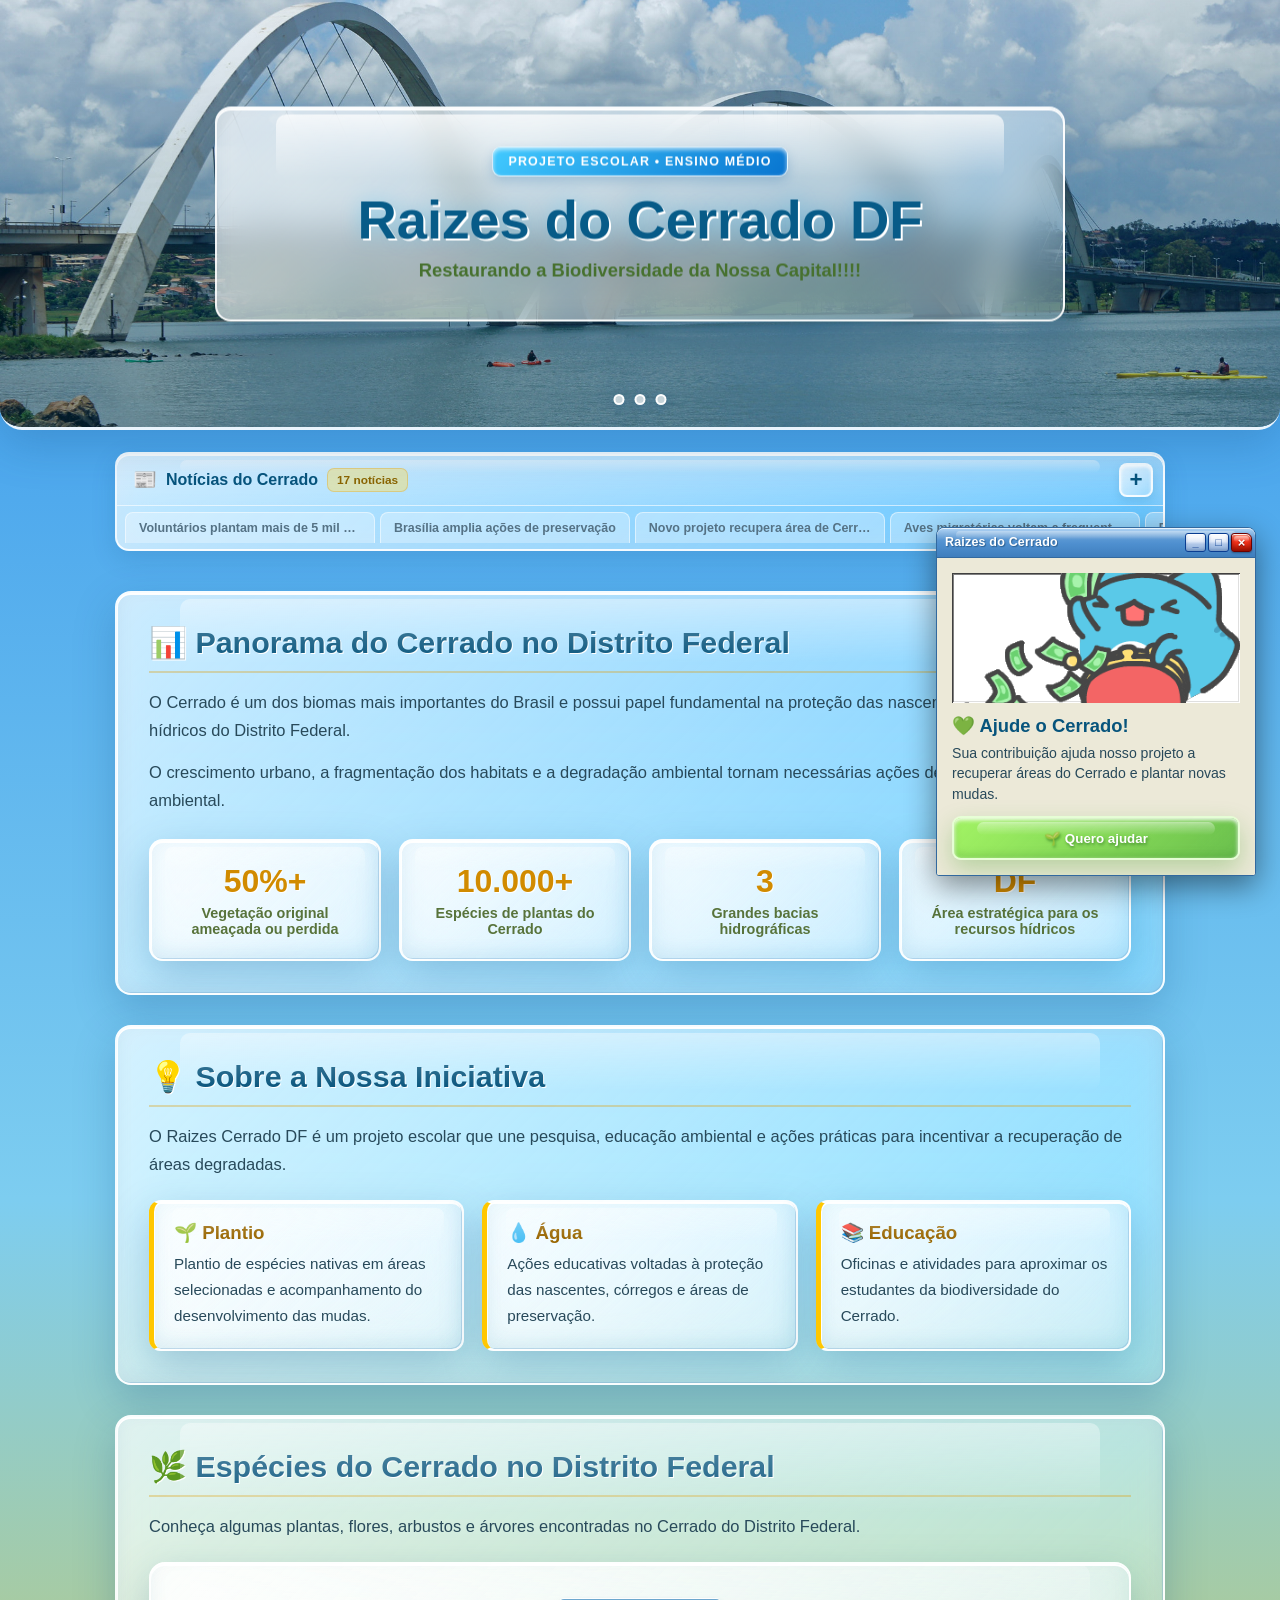
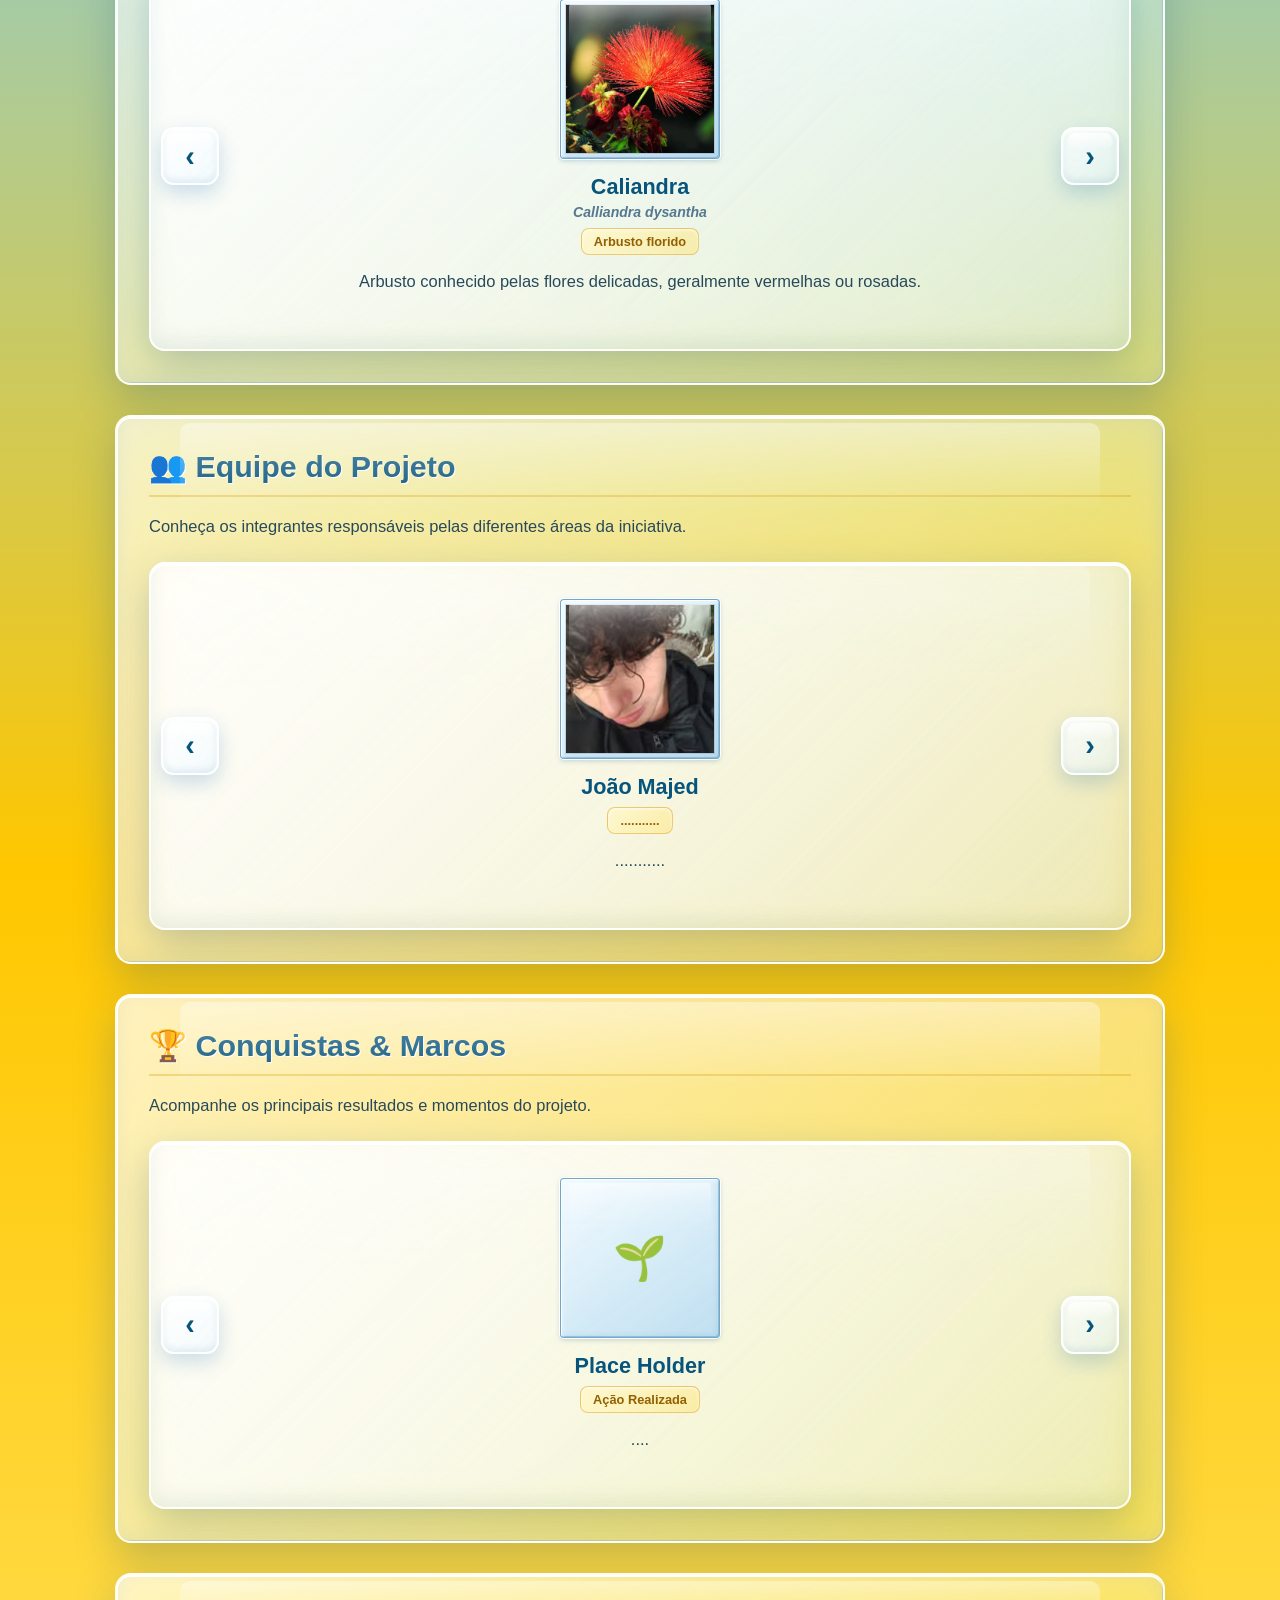
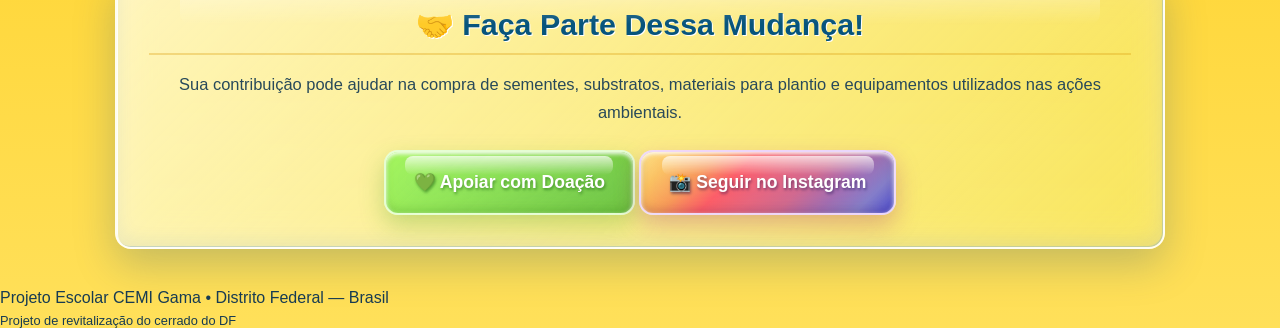
==== commit 8e2e7f83: "Rename index (1).html to index.html" ====
--- a/index.html
+++ b/index.html
@@ -15,45 +15,6 @@
 </head>
 
 <body>
-
-
-<!-- =========================================================
-     SELETOR DE TEMAS
-========================================================= -->
-
-<div
-  class="theme-switcher"
-  role="group"
-  aria-label="Selecionar tema do site">
-
-  <button
-    type="button"
-    class="theme-swatch"
-    data-tema="ipe"
-    onclick="aplicarTema('ipe')"
-    aria-label="Tema Ipê"
-    title="Ipê">
-  </button>
-
-  <button
-    type="button"
-    class="theme-swatch"
-    data-tema="caliandra"
-    onclick="aplicarTema('caliandra')"
-    aria-label="Tema Caliandra"
-    title="Caliandra">
-  </button>
-
-  <button
-    type="button"
-    class="theme-swatch"
-    data-tema="azulzinha"
-    onclick="aplicarTema('azulzinha')"
-    aria-label="Tema Azulzinha"
-    title="Azulzinha">
-  </button>
-
-</div>
 
 
 <!-- =========================================================
@@ -503,27 +464,6 @@
   </p>
 
 
-  <div class="especies-busca">
-
-    <input
-      type="text"
-      id="buscaEspecies"
-      class="especies-busca-input"
-      placeholder="🔍 Buscar por nome, nome científico ou tipo..."
-      oninput="filtrarEspecies(this.value)"
-      aria-label="Buscar espécies">
-
-  </div>
-
-
-  <p
-    class="especies-busca-vazio"
-    id="especiesBuscaVazio"
-    style="display: none;">
-    Nenhuma espécie encontrada para essa busca.
-  </p>
-
-
   <div class="carousel especies-carousel">
 
     <div class="carousel-viewport">
@@ -532,9 +472,825 @@
         class="track"
         id="especiesTrack">
 
-        <p class="carousel-vazio">
-          Carregando espécies...
-        </p>
+
+        <!-- 01 -->
+
+        <div class="slide">
+
+          <div class="slide-icon">
+
+            <img
+              src="especies/caliandra.jpg"
+              alt="Caliandra">
+
+          </div>
+
+          <h3>
+            Caliandra
+          </h3>
+
+          <a
+            class="scientific-name"
+            href="https://pt.wikipedia.org/wiki/Calliandra_dysantha"
+            target="_blank"
+            rel="noopener noreferrer">
+
+            <em>
+              Calliandra dysantha
+            </em>
+
+          </a>
+
+          <span class="tag">
+            Arbusto florido
+          </span>
+
+          <p>
+            Arbusto conhecido pelas flores delicadas,
+            geralmente vermelhas ou rosadas.
+          </p>
+
+        </div>
+
+
+
+        <!-- 02 -->
+
+        <div class="slide">
+
+          <div class="slide-icon">
+
+            <img
+              src="especies/pequi.jpg"
+              alt="Pequi">
+
+          </div>
+
+          <h3>
+            Pequi
+          </h3>
+
+          <a
+            class="scientific-name"
+            href="https://pt.wikipedia.org/wiki/Caryocar_brasiliense"
+            target="_blank"
+            rel="noopener noreferrer">
+
+            <em>
+              Caryocar brasiliense
+            </em>
+
+          </a>
+
+          <span class="tag">
+            Árvore frutífera
+          </span>
+
+          <p>
+            Espécie típica do Cerrado que produz o
+            conhecido fruto pequi.
+          </p>
+
+        </div>
+
+
+
+        <!-- 03 -->
+
+        <div class="slide">
+
+          <div class="slide-icon">
+
+            <img
+              src="especies/azulzinho-do-cerrado.jpg"
+              alt="Azulzinho-do-Cerrado">
+
+          </div>
+
+          <h3>
+            Azulzinho-do-Cerrado
+          </h3>
+
+          <a
+            class="scientific-name"
+            href="https://pt.wikipedia.org/wiki/Commelina"
+            target="_blank"
+            rel="noopener noreferrer">
+
+            <em>
+              Commelina sp.
+            </em>
+
+          </a>
+
+          <span class="tag">
+            Flor nativa
+          </span>
+
+          <p>
+            Pequena planta conhecida por suas delicadas
+            flores azuladas.
+          </p>
+
+        </div>
+
+
+
+        <!-- 04 -->
+
+        <div class="slide">
+
+          <div class="slide-icon">
+
+            <img
+              src="especies/baru.jpg"
+              alt="Baru">
+
+          </div>
+
+          <h3>
+            Baru
+          </h3>
+
+          <a
+            class="scientific-name"
+            href="https://pt.wikipedia.org/wiki/Dipteryx_alata"
+            target="_blank"
+            rel="noopener noreferrer">
+
+            <em>
+              Dipteryx alata
+            </em>
+
+          </a>
+
+          <span class="tag">
+            Árvore frutífera
+          </span>
+
+          <p>
+            Árvore nativa que produz sementes conhecidas
+            como castanhas de baru.
+          </p>
+
+        </div>
+
+
+
+        <!-- 05 -->
+
+        <div class="slide">
+
+          <div class="slide-icon">
+
+            <img
+              src="especies/canela-de-ema.jpg"
+              alt="Canela-de-Ema">
+
+          </div>
+
+          <h3>
+            Canela-de-Ema
+          </h3>
+
+          <a
+            class="scientific-name"
+            href="https://pt.wikipedia.org/wiki/Vellozia_flavicans"
+            target="_blank"
+            rel="noopener noreferrer">
+
+            <em>
+              Vellozia flavicans
+            </em>
+
+          </a>
+
+          <span class="tag">
+            Planta nativa
+          </span>
+
+          <p>
+            Planta característica de áreas abertas e
+            ambientes de Cerrado rupestre.
+          </p>
+
+        </div>
+
+
+
+        <!-- 06 -->
+
+        <div class="slide">
+
+          <div class="slide-icon">
+
+            <img
+              src="especies/cagaita.jpg"
+              alt="Cagaita">
+
+          </div>
+
+          <h3>
+            Cagaita
+          </h3>
+
+          <a
+            class="scientific-name"
+            href="https://pt.wikipedia.org/wiki/Eugenia_dysenterica"
+            target="_blank"
+            rel="noopener noreferrer">
+
+            <em>
+              Eugenia dysenterica
+            </em>
+
+          </a>
+
+          <span class="tag">
+            Árvore frutífera
+          </span>
+
+          <p>
+            Espécie nativa do Cerrado que produz
+            pequenos frutos amarelos.
+          </p>
+
+        </div>
+
+
+
+        <!-- 07 -->
+
+        <div class="slide">
+
+          <div class="slide-icon">
+
+            <img
+              src="especies/chuveirinho.jpg"
+              alt="Chuveirinho">
+
+          </div>
+
+          <h3>
+            Chuveirinho
+          </h3>
+
+          <a
+            class="scientific-name"
+            href="https://pt.wikipedia.org/wiki/Paepalanthus"
+            target="_blank"
+            rel="noopener noreferrer">
+
+            <em>
+              Paepalanthus sp.
+            </em>
+
+          </a>
+
+          <span class="tag">
+            Planta herbácea
+          </span>
+
+          <p>
+            Planta de pequeno porte encontrada em áreas
+            campestres do Cerrado.
+          </p>
+
+        </div>
+
+
+
+        <!-- 08 -->
+
+        <div class="slide">
+
+          <div class="slide-icon">
+
+            <img
+              src="especies/ipe-amarelo.jpg"
+              alt="Ipê-Amarelo">
+
+          </div>
+
+          <h3>
+            Ipê-Amarelo
+          </h3>
+
+          <a
+            class="scientific-name"
+            href="https://pt.wikipedia.org/wiki/Handroanthus_ochraceus"
+            target="_blank"
+            rel="noopener noreferrer">
+
+            <em>
+              Handroanthus ochraceus
+            </em>
+
+          </a>
+
+          <span class="tag">
+            Árvore florida
+          </span>
+
+          <p>
+            Árvore característica do Cerrado, conhecida
+            por sua intensa floração amarela.
+          </p>
+
+        </div>
+
+
+
+        <!-- 09 -->
+
+        <div class="slide">
+
+          <div class="slide-icon">
+
+            <img
+              src="especies/arnica.jpg"
+              alt="Arnica-do-Cerrado">
+
+          </div>
+
+          <h3>
+            Arnica-do-Cerrado
+          </h3>
+
+          <a
+            class="scientific-name"
+            href="https://pt.wikipedia.org/wiki/Lychnophora_ericoides"
+            target="_blank"
+            rel="noopener noreferrer">
+
+            <em>
+              Lychnophora ericoides
+            </em>
+
+          </a>
+
+          <span class="tag">
+            Planta herbácea
+          </span>
+
+          <p>
+            Planta de pequeno porte encontrada em áreas
+            naturais do Cerrado.
+          </p>
+
+        </div>
+
+
+
+        <!-- 10 -->
+
+        <div class="slide">
+
+          <div class="slide-icon">
+
+            <img
+              src="especies/buriti.jpg"
+              alt="Buriti">
+
+          </div>
+
+          <h3>
+            Buriti
+          </h3>
+
+          <a
+            class="scientific-name"
+            href="https://pt.wikipedia.org/wiki/Mauritia_flexuosa"
+            target="_blank"
+            rel="noopener noreferrer">
+
+            <em>
+              Mauritia flexuosa
+            </em>
+
+          </a>
+
+          <span class="tag">
+            Palmeira
+          </span>
+
+          <p>
+            Palmeira característica das veredas e de
+            ambientes associados à água.
+          </p>
+
+        </div>
+
+
+
+        <!-- 11 -->
+
+        <div class="slide">
+
+          <div class="slide-icon">
+
+            <img
+              src="especies/margaridinha.jpg"
+              alt="Margaridinha-do-Cerrado">
+
+          </div>
+
+          <h3>
+            Margaridinha-do-Cerrado
+          </h3>
+
+          <a
+            class="scientific-name"
+            href="https://pt.wikipedia.org/wiki/Asteraceae"
+            target="_blank"
+            rel="noopener noreferrer">
+
+            <em>
+              Asteraceae sp.
+            </em>
+
+          </a>
+
+          <span class="tag">
+            Flor
+          </span>
+
+          <p>
+            Pequena flor nativa encontrada em campos
+            e áreas abertas do Cerrado.
+          </p>
+
+        </div>
+
+
+
+        <!-- 12 -->
+
+        <div class="slide">
+
+          <div class="slide-icon">
+
+            <img
+              src="especies/copaiba.jpg"
+              alt="Copaíba">
+
+          </div>
+
+          <h3>
+            Copaíba
+          </h3>
+
+          <a
+            class="scientific-name"
+            href="https://pt.wikipedia.org/wiki/Copaifera_langsdorffii"
+            target="_blank"
+            rel="noopener noreferrer">
+
+            <em>
+              Copaifera langsdorffii
+            </em>
+
+          </a>
+
+          <span class="tag">
+            Árvore
+          </span>
+
+          <p>
+            Árvore nativa encontrada em diferentes
+            formações vegetais do Cerrado.
+          </p>
+
+        </div>
+
+
+
+        <!-- 13 -->
+
+        <div class="slide">
+
+          <div class="slide-icon">
+
+            <img
+              src="especies/sempre-viva.jpg"
+              alt="Sempre-viva">
+
+          </div>
+
+          <h3>
+            Sempre-viva
+          </h3>
+
+          <a
+            class="scientific-name"
+            href="https://pt.wikipedia.org/wiki/Comanthera"
+            target="_blank"
+            rel="noopener noreferrer">
+
+            <em>
+              Comanthera sp.
+            </em>
+
+          </a>
+
+          <span class="tag">
+            Flor
+          </span>
+
+          <p>
+            Pequena planta conhecida por suas flores
+            resistentes e características.
+          </p>
+
+        </div>
+
+
+
+        <!-- 14 -->
+
+        <div class="slide">
+
+          <div class="slide-icon">
+
+            <img
+              src="especies/jatoba.jpg"
+              alt="Jatobá-do-Cerrado">
+
+          </div>
+
+          <h3>
+            Jatobá-do-Cerrado
+          </h3>
+
+          <a
+            class="scientific-name"
+            href="https://pt.wikipedia.org/wiki/Hymenaea_stigonocarpa"
+            target="_blank"
+            rel="noopener noreferrer">
+
+            <em>
+              Hymenaea stigonocarpa
+            </em>
+
+          </a>
+
+          <span class="tag">
+            Árvore
+          </span>
+
+          <p>
+            Espécie nativa característica de áreas
+            de Cerrado.
+          </p>
+
+        </div>
+
+
+
+        <!-- 15 -->
+
+        <div class="slide">
+
+          <div class="slide-icon">
+
+            <img
+              src="especies/mal-me-quer.jpg"
+              alt="Mal-me-quer-do-Cerrado">
+
+          </div>
+
+          <h3>
+            Mal-me-quer-do-Cerrado
+          </h3>
+
+          <a
+            class="scientific-name"
+            href="https://pt.wikipedia.org/wiki/Aspilia"
+            target="_blank"
+            rel="noopener noreferrer">
+
+            <em>
+              Aspilia sp.
+            </em>
+
+          </a>
+
+          <span class="tag">
+            Flor
+          </span>
+
+          <p>
+            Pequena planta de flores vistosas encontrada
+            em ambientes naturais do Cerrado.
+          </p>
+
+        </div>
+
+
+
+        <!-- 16 -->
+
+        <div class="slide">
+
+          <div class="slide-icon">
+
+            <img
+              src="especies/araticum.jpg"
+              alt="Araticum">
+
+          </div>
+
+          <h3>
+            Araticum
+          </h3>
+
+          <a
+            class="scientific-name"
+            href="https://pt.wikipedia.org/wiki/Annona_crassiflora"
+            target="_blank"
+            rel="noopener noreferrer">
+
+            <em>
+              Annona crassiflora
+            </em>
+
+          </a>
+
+          <span class="tag">
+            Árvore frutífera
+          </span>
+
+          <p>
+            Espécie nativa que produz frutos grandes
+            e bastante característicos.
+          </p>
+
+        </div>
+
+
+
+        <!-- 17 -->
+
+        <div class="slide">
+
+          <div class="slide-icon">
+
+            <img
+              src="especies/aroeira.jpg"
+              alt="Aroeira">
+
+          </div>
+
+          <h3>
+            Aroeira
+          </h3>
+
+          <a
+            class="scientific-name"
+            href="https://pt.wikipedia.org/wiki/Myracrodruon_urundeuva"
+            target="_blank"
+            rel="noopener noreferrer">
+
+            <em>
+              Myracrodruon urundeuva
+            </em>
+
+          </a>
+
+          <span class="tag">
+            Árvore
+          </span>
+
+          <p>
+            Espécie arbórea nativa presente em diferentes
+            ambientes do Cerrado.
+          </p>
+
+        </div>
+
+
+
+        <!-- 18 -->
+
+        <div class="slide">
+
+          <div class="slide-icon">
+
+            <img
+              src="especies/cajuzinho-do-cerrado.jpg"
+              alt="Cajuzinho-do-Cerrado">
+
+          </div>
+
+          <h3>
+            Cajuzinho-do-Cerrado
+          </h3>
+
+          <a
+            class="scientific-name"
+            href="https://pt.wikipedia.org/wiki/cardium_humile"
+            target="_blank"
+            rel="noopener noreferrer">
+
+            <em>
+              cardium humile
+            </em>
+
+          </a>
+
+          <span class="tag">
+            Planta frutífera
+          </span>
+
+          <p>
+            Planta nativa que produz pequenos frutos
+            semelhantes ao caju.
+          </p>
+
+        </div>
+
+
+
+        <!-- 19 -->
+
+        <div class="slide">
+
+          <div class="slide-icon">
+
+            <img
+              src="especies/sucupira.jpg"
+              alt="Sucupira">
+
+          </div>
+
+          <h3>
+            Sucupira
+          </h3>
+
+          <a
+            class="scientific-name"
+            href="https://pt.wikipedia.org/wiki/Pterodon"
+            target="_blank"
+            rel="noopener noreferrer">
+
+            <em>
+              Pterodon sp.
+            </em>
+
+          </a>
+
+          <span class="tag">
+            Árvore
+          </span>
+
+          <p>
+            Árvore nativa bastante associada à
+            vegetação do Cerrado.
+          </p>
+
+        </div>
+
+
+
+        <!-- 20 -->
+
+        <div class="slide">
+
+          <div class="slide-icon">
+
+            <img
+              src="especies/mangaba.jpg"
+              alt="Mangaba">
+
+          </div>
+
+          <h3>
+            Mangaba
+          </h3>
+
+          <a
+            class="scientific-name"
+            href="https://pt.wikipedia.org/wiki/Hancornia_speciosa"
+            target="_blank"
+            rel="noopener noreferrer">
+
+            <em>
+              Hancornia speciosa
+            </em>
+
+          </a>
+
+          <span class="tag">
+            Planta frutífera
+          </span>
+
+          <p>
+            Planta nativa do Cerrado conhecida por
+            seus frutos aromáticos.
+          </p>
+
+        </div>
+
 
       </div>
 
@@ -601,7 +1357,7 @@
           <div class="slide-icon">
 
             <img
-              src="majed.jpg"
+              src="fotos/majed.jpg"
               alt="Joao Majed">
 
           </div>
@@ -629,133 +1385,133 @@
           <div class="slide-icon">
 
             <img
-              src="ana.jpg"
+              src="fotos/ana.jpg"
               alt="Ana Carollina">
 
           </div>
 
           <h3>
+            Ana Carollina
+          </h3>
+
+          <span class="tag">
+            ...........
+          </span>
+
+          <p>
             ..............
-          </h3>
-
-          <span class="tag">
+          </p>
+
+        </div>
+
+
+
+        <!-- MARCELLY -->
+
+        <div class="slide">
+
+          <div class="slide-icon">
+
+            <img
+              src="fotos/celly.jpg"
+              alt="Marcelly Hadassa">
+
+          </div>
+
+          <h3>
+            Marcelly Hadassa
+          </h3>
+
+          <span class="tag">
+            Comunicação
+          </span>
+
+          <p>
+            ..........
+          </p>
+
+        </div>
+
+
+
+        <!-- MARIA LUIZA -->
+
+        <div class="slide">
+
+          <div class="slide-icon">
+
+            <img
+              src="fotos/malu.jpg"
+              alt="Maria Luiza">
+
+          </div>
+
+          <h3>
+            Maria Luiza
+          </h3>
+
+          <span class="tag">
+            ....
+          </span>
+
+          <p>
+            .....
+          </p>
+
+        </div>
+
+
+
+        <!-- ERICK -->
+
+        <div class="slide">
+
+          <div class="slide-icon">
+
+            <img
+              src="fotos/erick.jpg"
+              alt="Erick">
+
+          </div>
+
+          <h3>
+            Erick
+          </h3>
+
+          <span class="tag">
+            ....
+          </span>
+
+          <p>
+            ...............
+          </p>
+
+        </div>
+
+
+
+        <!-- CALEBE -->
+
+        <div class="slide">
+
+          <div class="slide-icon">
+
+            <img
+              src="fotos/calebe.jpg"
+              alt="Calebe">
+
+          </div>
+
+          <h3>
+            Calebe
+          </h3>
+
+          <span class="tag">
+            ........
+          </span>
+
+          <p>
             ...........
-          </span>
-
-          <p>
-            ..............
-          </p>
-
-        </div>
-
-
-
-        <!-- MARCELLY -->
-
-        <div class="slide">
-
-          <div class="slide-icon">
-
-            <img
-              src="celly.jpg"
-              alt="Marcelly Hadassa">
-
-          </div>
-
-          <h3>
-            Marcelly Hadassa
-          </h3>
-
-          <span class="tag">
-            Comunicação
-          </span>
-
-          <p>
-            ..........
-          </p>
-
-        </div>
-
-
-
-        <!-- MARIA LUIZA -->
-
-        <div class="slide">
-
-          <div class="slide-icon">
-
-            <img
-              src="malu.jpg"
-              alt="Maria Luiza">
-
-          </div>
-
-          <h3>
-            Maria Luiza
-          </h3>
-
-          <span class="tag">
-            ....
-          </span>
-
-          <p>
-            .....
-          </p>
-
-        </div>
-
-
-
-        <!-- ERICK -->
-
-        <div class="slide">
-
-          <div class="slide-icon">
-
-            <img
-              src="erick.jpg"
-              alt="Erick">
-
-          </div>
-
-          <h3>
-            Erick
-          </h3>
-
-          <span class="tag">
-            ....
-          </span>
-
-          <p>
-            ...............
-          </p>
-
-        </div>
-
-
-
-        <!-- CALEBE -->
-
-        <div class="slide">
-
-          <div class="slide-icon">
-
-            <img
-              src="calebe.jpg"
-              alt="Calebe">
-
-          </div>
-
-          <h3>
-            Calebe
-          </h3>
-
-          <span class="tag">
-            ........
-          </span>
-
-          <p>
-            ...........
           </p>
 
         </div>
@@ -769,7 +1525,7 @@
           <div class="slide-icon">
 
             <img
-              src="rosana.jpg"
+              src="fotos/rosana.jpg"
               alt="Rosana Vieira">
 
           </div>
@@ -972,4 +1728,4 @@
 
 </body>
 
-</html>+</html>
--- a/style.css
+++ b/style.css
@@ -30,7 +30,7 @@
   overflow-x: hidden;
 
   color:
-    var(--text-dark);
+    #173b52;
 
   background:
     linear-gradient(
@@ -59,10 +59,7 @@
    CORES
 ========================================================= */
 
-:root,
-:root[data-theme="ipe"] {
-
-  /* ---- fundo da página (também ajustado via JS ao rolar) ---- */
+:root {
 
   --blue-top:
     rgb(48, 145, 235);
@@ -77,8 +74,6 @@
     rgb(255, 224, 90);
 
 
-  /* ---- textos ---- */
-
   --text-dark:
     #173b52;
 
@@ -88,371 +83,19 @@
   --text-yellow:
     #8b5a00;
 
-  --text-green:
-    #47712f;
-
-  --text-body:
-    #28495a;
-
-  --text-muted:
-    #557285;
-
-  --text-link:
-    #2778a0;
-
-
-  /* ---- vidro dos painéis (header, cards, stats, pilares, carrossel) ---- */
-
-  --glass-bg-1:
-    rgba(255,255,255,0.74);
-
-  --glass-bg-2:
-    rgba(235,247,255,0.32);
+
+  --glass-white:
+    rgba(255,255,255,0.66);
+
+  --glass-blue:
+    rgba(220,244,255,0.28);
 
   --glass-border:
-    rgba(255,255,255,0.90);
-
-  --glass-shine:
-    rgba(255,255,255,0.96);
-
-  --glass-shadow-inner:
-    rgba(20,100,150,0.08);
-
-  --glass-shadow-outer:
-    rgba(20,80,130,0.25);
-
-  --glass-mirror-light:
-    rgba(255,255,255,0.95);
-
-  --glass-mirror-dark:
-    rgba(120,170,210,0.35);
-
-
-  /* ---- moldura das fotos do carrossel ---- */
-
-  --frame-bg-1:
-    rgba(240,250,255,0.96);
-
-  --frame-bg-2:
-    rgba(185,220,242,0.90);
-
-  --frame-border:
-    rgba(105,165,205,0.95);
-
-
-  /* ---- acentos (badge, borda do pilar, tag) ---- */
-
-  --accent-strong:
-    #ffc700;
-
-  --accent-grad-1:
-    #42caff;
-
-  --accent-grad-2:
-    #0875d0;
-
-  --tag-bg-1: rgba(255,248,205,0.88);
-  --tag-bg-2: rgba(255,224,100,0.45);
-
-  --tag-color:
-    #8b6500;
-
-  --tag-border:
-    rgba(220,160,30,0.35);
-
-
-  /* ---- tingimento das fotos do banner ---- */
-
-  --banner-tint-1a: rgba(0,80,150,0.08);
-  --banner-tint-1b: rgba(0,70,100,0.38);
-  --banner-tint-2a: rgba(0,100,140,0.05);
-  --banner-tint-2b: rgba(120,80,0,0.35);
-  --banner-tint-3a: rgba(0,90,140,0.06);
-  --banner-tint-3b: rgba(50,80,40,0.40);
-
-  color-scheme: light;
-}
-
-
-/* =========================================================
-   TEMA CALIANDRA (vermelho forte > rosa)
-========================================================= */
-
-:root[data-theme="caliandra"] {
-
-  --blue-top: rgb(150,15,42);
-  --blue-light: rgb(205,45,85);
-  --ipe-yellow: rgb(230,35,110);
-  --ipe-light: rgb(255,150,180);
-
-  --text-dark: #5c1030;
-  --text-blue: #7a0f3d;
-  --text-yellow: #9c1550;
-  --text-green: #8a1d45;
-
-  --text-body: #5c1030;
-  --text-muted: #8a4060;
-  --text-link: #a01050;
-
-  --glass-bg-1: rgba(255,240,244,0.76);
-  --glass-bg-2: rgba(255,205,220,0.34);
-  --glass-border: rgba(255,255,255,0.88);
-  --glass-shine: rgba(255,255,255,0.95);
-  --glass-shadow-inner: rgba(150,20,60,0.10);
-  --glass-shadow-outer: rgba(140,10,60,0.28);
-  --glass-mirror-light: rgba(255,255,255,0.92);
-  --glass-mirror-dark: rgba(180,50,100,0.32);
-
-  --frame-bg-1: rgba(255,240,245,0.96);
-  --frame-bg-2: rgba(240,190,210,0.90);
-  --frame-border: rgba(200,90,130,0.95);
-
-  --accent-strong: #ff2d78;
-  --accent-grad-1: #ff6fa8;
-  --accent-grad-2: #c9126b;
-  --tag-bg-1: rgba(255,235,240,0.88);
-  --tag-bg-2: rgba(255,170,195,0.45);
-  --tag-color: #7a0f3d;
-  --tag-border: rgba(210,40,100,0.35);
-
-  --banner-tint-1a: rgba(120,0,40,0.10);
-  --banner-tint-1b: rgba(150,10,60,0.44);
-  --banner-tint-2a: rgba(140,0,50,0.08);
-  --banner-tint-2b: rgba(180,20,80,0.42);
-  --banner-tint-3a: rgba(110,0,45,0.10);
-  --banner-tint-3b: rgba(160,10,70,0.46);
-
-  color-scheme: light;
-}
-
-
-/* =========================================================
-   TEMA AZULZINHA (vidros petróleo, roxo > azul, quase dark)
-========================================================= */
-
-:root[data-theme="azulzinha"] {
-
-  --blue-top: rgb(8,16,40);
-  --blue-light: rgb(20,45,90);
-  --ipe-yellow: rgb(30,80,150);
-  --ipe-light: rgb(60,110,190);
-
-  --text-dark: #dbe8fb;
-  --text-blue: #9fd0ff;
-  --text-yellow: #ffb84d;
-  --text-green: #8fe0c0;
-
-  --text-body: #cfe4ff;
-  --text-muted: #7fa0c0;
-  --text-link: #6ec1ff;
-
-  --glass-bg-1: rgba(20,35,65,0.62);
-  --glass-bg-2: rgba(15,45,80,0.36);
-  --glass-border: rgba(110,170,230,0.35);
-  --glass-shine: rgba(255,255,255,0.22);
-  --glass-shadow-inner: rgba(0,10,25,0.35);
-  --glass-shadow-outer: rgba(0,5,15,0.55);
-  --glass-mirror-light: rgba(150,200,255,0.35);
-  --glass-mirror-dark: rgba(0,5,10,0.50);
-
-  --frame-bg-1: rgba(60,95,150,0.55);
-  --frame-bg-2: rgba(15,30,60,0.75);
-  --frame-border: rgba(100,160,230,0.65);
-
-  --accent-strong: #3fa9ff;
-  --accent-grad-1: #5fc1ff;
-  --accent-grad-2: #1a5fb0;
-  --tag-bg-1: rgba(30,70,130,0.55);
-  --tag-bg-2: rgba(40,110,190,0.40);
-  --tag-color: #cfe8ff;
-  --tag-border: rgba(90,160,230,0.40);
-
-  --banner-tint-1a: rgba(5,10,25,0.40);
-  --banner-tint-1b: rgba(8,20,50,0.75);
-  --banner-tint-2a: rgba(5,12,28,0.40);
-  --banner-tint-2b: rgba(10,30,65,0.75);
-  --banner-tint-3a: rgba(4,10,22,0.40);
-  --banner-tint-3b: rgba(8,25,55,0.75);
-
-  color-scheme: dark;
-}
-
-
-/* =========================================================
-   SELETOR DE TEMAS
-========================================================= */
-
-.theme-switcher {
-  position:
-    fixed;
-
-  top:
-    16px;
-
-  right:
-    16px;
-
-  z-index:
-    99998;
-
-  display:
-    flex;
-
-  gap:
-    8px;
-
-  padding:
-    8px;
-
-  background:
-    linear-gradient(
-      135deg,
-      var(--glass-bg-1),
-      var(--glass-bg-2)
-    );
-
-  border:
-    2px solid
-    var(--glass-border);
-
-  border-radius:
-    999px;
-
-  backdrop-filter:
-    blur(18px)
-    saturate(150%);
-
-  -webkit-backdrop-filter:
-    blur(18px)
-    saturate(150%);
-
-  box-shadow:
-
-    inset
-    0 1px 0
-    var(--glass-shine),
-
-    0 8px 20px
-    rgba(0,0,0,0.18);
-}
-
-
-
-.theme-swatch {
-  width:
-    26px;
-
-  height:
-    26px;
-
-  padding:
-    0;
-
-  cursor:
-    pointer;
-
-  border-radius:
-    50%;
-
-  border:
-    2px solid
-    rgba(255,255,255,0.85);
-
-  box-shadow:
-
-    inset
-    0 1px 2px
-    rgba(255,255,255,0.6),
-
-    0 2px 6px
-    rgba(0,0,0,0.25);
-
-  transition:
-    transform 0.2s ease,
-    box-shadow 0.2s ease;
-}
-
-
-
-.theme-swatch:hover {
-  transform:
-    scale(1.12);
-}
-
-
-
-.theme-swatch.active {
-  box-shadow:
-    0 0 0 2px white,
-    0 0 0 4px rgba(0,0,0,0.25),
-
-    inset
-    0 1px 2px
-    rgba(255,255,255,0.6);
-}
-
-
-
-.theme-swatch[data-tema="ipe"] {
-  background:
-    linear-gradient(
-      135deg,
-      #48c8ff,
-      #ffd83c
-    );
-}
-
-
-
-.theme-swatch[data-tema="caliandra"] {
-  background:
-    linear-gradient(
-      135deg,
-      #ff2d78,
-      #7a0f2a
-    );
-}
-
-
-
-.theme-swatch[data-tema="azulzinha"] {
-  background:
-    linear-gradient(
-      135deg,
-      #3fa9ff,
-      #0a1428
-    );
-}
-
-
-
-@media (max-width: 600px) {
-
-  .theme-switcher {
-    top:
-      10px;
-
-    right:
-      10px;
-
-    gap:
-      6px;
-
-    padding:
-      6px;
-  }
-
-
-  .theme-swatch {
-    width:
-      22px;
-
-    height:
-      22px;
-  }
-
-}
-
+    rgba(255,255,255,0.88);
+
+  --glass-shadow:
+    rgba(40,90,130,0.22);
+}
 
 
 /* =========================================================
@@ -1023,10 +666,10 @@
   background-image:
     linear-gradient(
       180deg,
-      var(--banner-tint-1a),
-      var(--banner-tint-1b)
+      rgba(0,80,150,0.08),
+      rgba(0,70,100,0.38)
     ),
-    url("brasilia.jpg");
+    url("banner/brasilia.jpg");
 }
 
 
@@ -1035,10 +678,10 @@
   background-image:
     linear-gradient(
       180deg,
-      var(--banner-tint-2a),
-      var(--banner-tint-2b)
+      rgba(0,100,140,0.05),
+      rgba(120,80,0,0.35)
     ),
-    url("ipe.jpeg");
+    url("banner/ipe.jpeg");
 }
 
 
@@ -1047,78 +690,10 @@
   background-image:
     linear-gradient(
       180deg,
-      var(--banner-tint-3a),
-      var(--banner-tint-3b)
+      rgba(0,90,140,0.06),
+      rgba(50,80,40,0.40)
     ),
-    url("catedral.jpg");
-}
-
-
-
-/* Cada tema pode usar suas próprias fotos de banner.
-   Trocando os arquivos abaixo (mesmo nome), a imagem
-   muda para todo mundo, em todos os temas. */
-
-[data-theme="caliandra"] .banner-1 {
-  background-image:
-    linear-gradient(
-      180deg,
-      var(--banner-tint-1a),
-      var(--banner-tint-1b)
-    ),
-    url("caliandra-1.jpg");
-}
-
-[data-theme="caliandra"] .banner-2 {
-  background-image:
-    linear-gradient(
-      180deg,
-      var(--banner-tint-2a),
-      var(--banner-tint-2b)
-    ),
-    url("caliandra-2.jpg");
-}
-
-[data-theme="caliandra"] .banner-3 {
-  background-image:
-    linear-gradient(
-      180deg,
-      var(--banner-tint-3a),
-      var(--banner-tint-3b)
-    ),
-    url("caliandra-3.jpg");
-}
-
-
-
-[data-theme="azulzinha"] .banner-1 {
-  background-image:
-    linear-gradient(
-      180deg,
-      var(--banner-tint-1a),
-      var(--banner-tint-1b)
-    ),
-    url("azulzinha-1.jpg");
-}
-
-[data-theme="azulzinha"] .banner-2 {
-  background-image:
-    linear-gradient(
-      180deg,
-      var(--banner-tint-2a),
-      var(--banner-tint-2b)
-    ),
-    url("azulzinha-2.jpg");
-}
-
-[data-theme="azulzinha"] .banner-3 {
-  background-image:
-    linear-gradient(
-      180deg,
-      var(--banner-tint-3a),
-      var(--banner-tint-3b)
-    ),
-    url("azulzinha-3.jpg");
+    url("banner/catedral.jpg");
 }
 
 
@@ -1184,13 +759,13 @@
   background:
     linear-gradient(
       135deg,
-      var(--glass-bg-1),
-      var(--glass-bg-2)
+      rgba(255,255,255,0.74),
+      rgba(235,247,255,0.32)
     );
 
   border:
     2px solid
-    var(--glass-border);
+    rgba(255,255,255,0.90);
 
   border-radius:
     16px;
@@ -1207,14 +782,14 @@
 
     inset
     0 2px 0
-    var(--glass-shine),
+    rgba(255,255,255,0.96),
 
     inset
     0 -6px 18px
-    var(--glass-shadow-inner),
+    rgba(20,100,150,0.08),
 
     0 15px 40px
-    var(--glass-shadow-outer);
+    rgba(20,80,130,0.25);
 }
 
 
@@ -1289,8 +864,8 @@
   background:
     linear-gradient(
       135deg,
-      var(--accent-grad-1),
-      var(--accent-grad-2)
+      #42caff,
+      #0875d0
     );
 
   border:
@@ -1324,7 +899,7 @@
     );
 
   color:
-    var(--text-blue);
+    #075b88;
 
   text-shadow:
     2px 2px 0 white,
@@ -1341,7 +916,7 @@
     relative;
 
   color:
-    var(--text-green);
+    #47712f;
 
   font-weight:
     700;
@@ -1461,13 +1036,13 @@
   background:
     linear-gradient(
       135deg,
-      var(--glass-bg-1),
-      var(--glass-bg-2)
+      rgba(255,255,255,0.74),
+      rgba(235,247,255,0.32)
     );
 
   border:
     2px solid
-    var(--glass-border);
+    rgba(255,255,255,0.90);
 
   border-radius:
     16px;
@@ -1484,22 +1059,22 @@
 
     inset
     1px 1px 0
-    var(--glass-mirror-light),
+    rgba(255,255,255,0.95),
 
     inset
     -1px -1px 0
-    var(--glass-mirror-dark),
+    rgba(120,170,210,0.35),
 
     inset
     0 2px 0
-    var(--glass-shine),
+    rgba(255,255,255,0.96),
 
     inset
     0 -6px 18px
-    var(--glass-shadow-inner),
+    rgba(20,100,150,0.08),
 
     0 15px 40px
-    var(--glass-shadow-outer);
+    rgba(20,80,130,0.25);
 }
 
 
@@ -1544,7 +1119,7 @@
 
 .glass-card h2 {
   color:
-    var(--text-blue);
+    #07547c;
 
   font-size:
     clamp(
@@ -1571,7 +1146,7 @@
 
 .glass-card p {
   color:
-    var(--text-body);
+    #28495a;
 
   line-height:
     1.7;
@@ -1633,13 +1208,13 @@
   background:
     linear-gradient(
       135deg,
-      var(--glass-bg-1),
-      var(--glass-bg-2)
+      rgba(255,255,255,0.74),
+      rgba(235,247,255,0.32)
     );
 
   border:
     2px solid
-    var(--glass-border);
+    rgba(255,255,255,0.90);
 
   border-radius:
     14px;
@@ -1656,22 +1231,22 @@
 
     inset
     1px 1px 0
-    var(--glass-mirror-light),
+    rgba(255,255,255,0.95),
 
     inset
     -1px -1px 0
-    var(--glass-mirror-dark),
+    rgba(120,170,210,0.35),
 
     inset
     0 2px 0
-    var(--glass-shine),
+    rgba(255,255,255,0.96),
 
     inset
     0 -6px 18px
-    var(--glass-shadow-inner),
+    rgba(20,100,150,0.08),
 
     0 15px 40px
-    var(--glass-shadow-outer);
+    rgba(20,80,130,0.25);
 }
 
 
@@ -1719,7 +1294,7 @@
     block;
 
   color:
-    var(--text-yellow);
+    #d18b00;
 
   font-size:
     2rem;
@@ -1738,7 +1313,7 @@
     5px;
 
   color:
-    var(--text-green);
+    #58733b;
 
   font-weight:
     700;
@@ -1788,17 +1363,17 @@
   background:
     linear-gradient(
       135deg,
-      var(--glass-bg-1),
-      var(--glass-bg-2)
+      rgba(255,255,255,0.74),
+      rgba(235,247,255,0.32)
     );
 
   border:
     2px solid
-    var(--glass-border);
+    rgba(255,255,255,0.90);
 
   border-left:
     5px solid
-    var(--accent-strong);
+    #ffc700;
 
   border-radius:
     12px;
@@ -1815,22 +1390,22 @@
 
     inset
     1px 1px 0
-    var(--glass-mirror-light),
+    rgba(255,255,255,0.95),
 
     inset
     -1px -1px 0
-    var(--glass-mirror-dark),
+    rgba(120,170,210,0.35),
 
     inset
     0 2px 0
-    var(--glass-shine),
+    rgba(255,255,255,0.96),
 
     inset
     0 -6px 18px
-    var(--glass-shadow-inner),
+    rgba(20,100,150,0.08),
 
     0 15px 40px
-    var(--glass-shadow-outer);
+    rgba(20,80,130,0.25);
 }
 
 
@@ -1875,7 +1450,7 @@
 
 .pillar h3 {
   color:
-    var(--text-yellow);
+    #996600;
 
   margin-bottom:
     7px;
@@ -1920,13 +1495,13 @@
   background:
     linear-gradient(
       135deg,
-      var(--glass-bg-1),
-      var(--glass-bg-2)
+      rgba(255,255,255,0.78),
+      rgba(225,244,255,0.30)
     );
 
   border:
     2px solid
-    var(--glass-border);
+    rgba(255,255,255,0.92);
 
   border-radius:
     16px;
@@ -1943,7 +1518,7 @@
 
     inset
     0 2px 0
-    var(--glass-shine),
+    rgba(255,255,255,0.98),
 
     inset
     0 8px 18px
@@ -1951,10 +1526,10 @@
 
     inset
     0 -8px 18px
-    var(--glass-shadow-inner),
+    rgba(20,100,150,0.08),
 
     0 15px 40px
-    var(--glass-shadow-outer);
+    rgba(20,80,130,0.25);
 
   overflow:
     hidden;
@@ -2132,13 +1707,13 @@
   background:
     linear-gradient(
       145deg,
-      var(--frame-bg-1),
-      var(--frame-bg-2)
+      rgba(240,250,255,0.96),
+      rgba(185,220,242,0.90)
     );
 
   border:
     1px solid
-    var(--frame-border);
+    rgba(105,165,205,0.95);
 
   border-radius:
     4px;
@@ -2298,7 +1873,7 @@
     100%;
 
   color:
-    var(--text-blue);
+    #07547c;
 
   font-size:
     1.35rem;
@@ -2320,7 +1895,7 @@
     700px;
 
   color:
-    var(--text-body);
+    #28495a;
 
   line-height:
     1.7;
@@ -2352,7 +1927,7 @@
     8px;
 
   color:
-    var(--text-muted);
+    #55788f;
 
   font-size:
     0.88rem;
@@ -2377,7 +1952,7 @@
 
 .scientific-name:hover {
   color:
-    var(--text-blue);
+    #07547c;
 
   text-decoration:
     underline;
@@ -2394,7 +1969,7 @@
     30px 10px;
 
   color:
-    var(--text-muted);
+    #557285;
 
   font-size:
     0.9rem;
@@ -2423,16 +1998,16 @@
   background:
     linear-gradient(
       135deg,
-      var(--tag-bg-1),
-      var(--tag-bg-2)
+      rgba(255,248,205,0.88),
+      rgba(255,224,100,0.45)
     );
 
   color:
-    var(--tag-color);
+    #936000;
 
   border:
     1px solid
-    var(--tag-border);
+    rgba(220,160,30,0.50);
 
   border-radius:
     8px;
@@ -2484,7 +2059,7 @@
     pointer;
 
   color:
-    var(--text-blue);
+    #07547c;
 
   font-size:
     1.8rem;
@@ -2647,98 +2222,6 @@
 
   min-width:
     0;
-}
-
-
-
-/* =========================================================
-   BUSCA DE ESPÉCIES
-========================================================= */
-
-.especies-busca {
-  margin:
-    4px 0 16px;
-}
-
-
-.especies-busca-input {
-  width:
-    100%;
-
-  padding:
-    11px 16px;
-
-  color:
-    var(--text-body);
-
-  font-size:
-    0.95rem;
-
-  font-family:
-    inherit;
-
-  background:
-    linear-gradient(
-      135deg,
-      var(--glass-bg-1),
-      var(--glass-bg-2)
-    );
-
-  border:
-    2px solid
-    var(--glass-border);
-
-  border-radius:
-    10px;
-
-  box-shadow:
-
-    inset
-    0 2px 4px
-    var(--glass-shadow-inner);
-
-  transition:
-    border-color 0.2s ease,
-    box-shadow 0.2s ease;
-}
-
-
-.especies-busca-input::placeholder {
-  color:
-    var(--text-muted);
-}
-
-
-.especies-busca-input:focus {
-  outline:
-    none;
-
-  border-color:
-    var(--accent-strong);
-
-  box-shadow:
-
-    inset
-    0 2px 4px
-    var(--glass-shadow-inner),
-
-    0 0 0 3px
-    var(--tag-bg-2);
-}
-
-
-.especies-busca-vazio {
-  color:
-    var(--text-muted);
-
-  font-style:
-    italic;
-
-  text-align:
-    center;
-
-  padding:
-    18px 0;
 }
 
 
@@ -3143,7 +2626,7 @@
     block;
 
   color:
-    var(--text-yellow);
+    #6e5721;
 
   margin-bottom:
     8px;
@@ -3162,7 +2645,7 @@
     8px 13px;
 
   color:
-    var(--text-blue);
+    #07547c;
 
   font-weight:
     700;
@@ -3643,7 +3126,7 @@
 
 .popup-doacao h3 {
   color:
-    var(--text-blue);
+    #07547c;
 
   font-size:
     1.15rem;
@@ -3656,7 +3139,7 @@
 
 .popup-doacao p {
   color:
-    var(--text-body);
+    #28495a;
 
   font-size:
     0.88rem;
@@ -4148,13 +3631,13 @@
   background:
     linear-gradient(
       135deg,
-      var(--glass-bg-1),
-      var(--glass-bg-2)
+      rgba(255,255,255,0.72),
+      rgba(235,247,255,0.28)
     );
 
   border:
     2px solid
-    var(--glass-border);
+    rgba(255,255,255,0.88);
 
   border-radius:
     14px;
@@ -4171,14 +3654,14 @@
 
     inset
     0 2px 0
-    var(--glass-shine),
+    rgba(255,255,255,0.94),
 
     inset
     0 -5px 15px
-    var(--glass-shadow-inner),
+    rgba(20,100,150,0.07),
 
     0 12px 35px
-    var(--glass-shadow-outer);
+    rgba(20,80,130,0.20);
 
   overflow:
     hidden;
@@ -4252,13 +3735,13 @@
   background:
     linear-gradient(
       180deg,
-      var(--glass-bg-1),
-      var(--glass-bg-2)
+      rgba(255,255,255,0.30),
+      rgba(255,255,255,0.08)
     );
 
   border-bottom:
     1px solid
-    var(--glass-border);
+    rgba(255,255,255,0.45);
 }
 
 
@@ -4276,7 +3759,7 @@
     0;
 
   color:
-    var(--text-blue);
+    #07547c;
 }
 
 
@@ -4297,7 +3780,7 @@
     4px 9px;
 
   color:
-    var(--tag-color);
+    #8b6500;
 
   font-size:
     0.74rem;
@@ -4344,7 +3827,7 @@
     pointer;
 
   color:
-    var(--text-blue);
+    #07547c;
 
   font-size:
     1.4rem;
@@ -4355,13 +3838,13 @@
   background:
     linear-gradient(
       135deg,
-      var(--glass-bg-1),
-      var(--glass-bg-2)
+      rgba(255,255,255,0.72),
+      rgba(220,242,255,0.34)
     );
 
   border:
     2px solid
-    var(--glass-border);
+    rgba(255,255,255,0.82);
 
   border-radius:
     8px;
@@ -4370,10 +3853,10 @@
 
     inset
     0 2px 3px
-    var(--glass-shine),
+    rgba(255,255,255,0.85),
 
     0 4px 10px
-    var(--glass-shadow-inner);
+    rgba(30,90,130,0.15);
 }
 
 
@@ -4416,7 +3899,7 @@
     pointer;
 
   color:
-    var(--text-muted);
+    #557285;
 
   font-size:
     0.78rem;
@@ -4437,11 +3920,11 @@
     ellipsis;
 
   background:
-    var(--glass-bg-2);
+    rgba(255,255,255,0.30);
 
   border:
     1px solid
-    var(--glass-border);
+    rgba(255,255,255,0.50);
 
   border-bottom:
     none;
@@ -4457,22 +3940,22 @@
 
 .news-tab:hover {
   background:
-    var(--glass-bg-1);
+    rgba(255,255,255,0.52);
 
   color:
-    var(--text-blue);
+    #07547c;
 }
 
 
 .news-tab.active {
   color:
-    var(--text-blue);
-
-  background:
-    var(--glass-bg-1);
+    #07547c;
+
+  background:
+    rgba(255,255,255,0.68);
 
   border-color:
-    var(--glass-border);
+    rgba(255,255,255,0.82);
 }
 
 
@@ -4558,7 +4041,7 @@
     4px 9px;
 
   color:
-    var(--tag-color);
+    #8b6500;
 
   font-size:
     0.72rem;
@@ -4635,7 +4118,7 @@
     8px;
 
   color:
-    var(--text-muted);
+    #6d8494;
 
   font-size:
     0.78rem;
@@ -4647,7 +4130,7 @@
 
 .news-vazio {
   color:
-    var(--text-muted);
+    #557285;
 
   font-size:
     0.9rem;
@@ -4662,7 +4145,7 @@
     6px;
 
   color:
-    var(--text-blue);
+    #07547c;
 
   font-size:
     1.2rem;
@@ -4677,7 +4160,7 @@
     8px;
 
   color:
-    var(--text-body);
+    #28495a;
 
   line-height:
     1.55;
@@ -4689,7 +4172,7 @@
 
 .news-link {
   color:
-    var(--text-link);
+    #2778a0;
 
   font-size:
     0.84rem;
@@ -4727,7 +4210,7 @@
     pointer;
 
   color:
-    var(--text-blue);
+    #07547c;
 
   font-size:
     0.82rem;
@@ -4736,11 +4219,11 @@
     800;
 
   background:
-    var(--glass-bg-2);
+    rgba(255,255,255,0.40);
 
   border:
     1px solid
-    var(--glass-border);
+    rgba(255,255,255,0.60);
 
   border-radius:
     8px;
@@ -4752,7 +4235,7 @@
 
 .news-archive-toggle:hover {
   background:
-    var(--glass-bg-1);
+    rgba(255,255,255,0.65);
 }
 
 
@@ -4817,7 +4300,7 @@
 
 .news-archive-lista li a {
   color:
-    var(--text-link);
+    #2778a0;
 
   font-weight:
     700;
@@ -4838,7 +4321,7 @@
     0;
 
   color:
-    var(--text-muted);
+    #6d8494;
 
   font-size:
     0.78rem;
@@ -4959,4 +4442,251 @@
       0 17px 16px;
   }
 
-}+}
+
+/* =========================================================
+   AJUSTES EXCLUSIVOS PARA CELULAR (MOBILE)
+========================================================= */
+@media (max-width: 768px) {
+
+  /* 1. Faz o banner colar no topo da tela do celular sem background em cima */
+  html, body {
+    margin: 0 !important;
+    padding: 0 !important;
+  }
+
+  header {
+    margin-top: 0 !important;
+    padding-top: 0 !important;
+    position: relative;
+    z-index: 10;
+  }
+
+  .bubbles, 
+  .glass-spirals {
+    top: 0 !important;
+    margin-top: 0 !important;
+  }
+
+  /* 2. Transforma o Pop-up em uma notificação discreta no rodapé */
+  .popup-doacao {
+    position: fixed !important;
+    bottom: 12px !important;
+    left: 50% !important;
+    transform: translateX(-50%) !important;
+    top: auto !important;
+    width: 92% !important;
+    max-width: 380px !important;
+    height: auto !important;
+    padding: 8px 12px !important;
+    box-shadow: 0 4px 15px rgba(0, 0, 0, 0.3) !important;
+    border-radius: 12px !important;
+    z-index: 9999 !important;
+  }
+
+  /* Deixa o conteúdo do pop-up em formato de barra de notificação (linha única/compacta) */
+  .popup-conteudo {
+    display: flex !important;
+    align-items: center !important;
+    justify-content: space-between !important;
+    gap: 8px !important;
+  }
+
+  /* Esconde a imagem do gif para economizar espaço de notificação */
+  .popup-imagem {
+    display: none !important;
+  }
+
+  /* Esconde o texto longo e deixa apenas a mensagem direta */
+  .popup-conteudo p {
+    display: none !important;
+  }
+
+  .popup-conteudo h3 {
+    font-size: 0.85rem !important;
+    margin: 0 !important;
+    white-space: nowrap !important;
+  }
+
+  /* Botão em formato de pílula compacta de notificação */
+  .popup-botao {
+    font-size: 0.75rem !important;
+    padding: 6px 10px !important;
+    margin: 0 !important;
+    white-space: nowrap !important;
+  }
+}
+
+/* =========================================================
+   REMOÇÃO DEFINITIVA DO ESPAÇO SUPERIOR NO MOBILE
+========================================================= */
+@media (max-width: 768px) {
+
+  /* Zera qualquer recuo padrão da página e áreas seguras do navegador */
+  html, body {
+    margin: 0 !important;
+    padding: 0 !important;
+    border: none !important;
+  }
+
+  /* Cola o header no topo zero e anula margens de elementos filhos */
+  header {
+    margin-top: 0 !important;
+    padding-top: 0 !important;
+    top: 0 !important;
+    position: relative;
+    z-index: 10;
+  }
+
+  /* Remove margens do trilho do banner que empurram o conteúdo para baixo */
+  .banner-track,
+  .banner,
+  .header-glass {
+    margin-top: 0 !important;
+  }
+
+  /* Move o contêiner das bolhas e espirais para trás do banner */
+  .bubbles,
+  .glass-spirals {
+    top: 0 !important;
+    margin-top: 0 !important;
+    padding-top: 0 !important;
+  }
+}
+
+/* =========================================================
+   IMPEDE O BANNER DE CAIR/MOVER NO MOBILE
+========================================================= */
+@media (max-width: 768px) {
+
+  /* Trava o topo do HTML/Body */
+  html, body {
+    margin: 0 !important;
+    padding: 0 !important;
+    position: relative;
+  }
+
+  /* Fixa a posição do header diretamente no topo absoluto */
+  header {
+    position: absolute !important;
+    top: 0 !important;
+    left: 0 !important;
+    width: 100% !important;
+    margin: 0 !important;
+    padding-top: 0 !important;
+    z-index: 100 !important; /* Mantém o banner acima de qualquer outro elemento */
+  }
+
+  /* Evita que o carrossel adicione margens invisíveis ao carregar */
+  .banner-track,
+  .banner {
+    margin-top: 0 !important;
+    top: 0 !important;
+  }
+
+  /* Empurra o conteúdo abaixo do header para não ficar escondido sob o banner travado */
+  main, 
+  #aba-noticias,
+  .glass-card:first-of-type {
+    margin-top: 140px !important; /* Ajuste este valor se o texto principal ficar coberto */
+  }
+}
+
+/* =========================================================
+   FORÇA O BANNER NO TOPO ABSOLUTO (MOBILE)
+========================================================= */
+@media (max-width: 768px) {
+
+  html, body {
+    margin: 0 !important;
+    padding: 0 !important;
+    /* Anula o recuo automático do notch de celulares */
+    padding-top: env(safe-area-inset-top, 0px) !important; 
+  }
+
+  /* Puxa o header para o limite superior da tela */
+  header {
+    margin-top: -20px !important; /* Compensa o espaço invisível do topo */
+    padding-top: 0 !important;
+    position: relative;
+    z-index: 99;
+  }
+
+  /* Remove margens do primeiro elemento dentro do header */
+  header .banner-track,
+  header .header-glass,
+  header .badge {
+    margin-top: 0 !important;
+    padding-top: 10px !important; /* Ajuste fino do texto interno */
+  }
+
+  /* Garante que bolhas e espirais fiquem presas ao fundo sem empurrar o layout */
+  .bubbles,
+  .glass-spirals {
+    position: absolute !important;
+    top: 0 !important;
+    margin: 0 !important;
+    padding: 0 !important;
+  }
+}
+
+
+/* =========================================================
+   CORREÇÃO FINAL — MOBILE
+   Banner colado no topo, sem sobrepor o conteúdo
+========================================================= */
+@media (max-width: 768px) {
+
+  html,
+  body {
+    margin: 0 !important;
+    padding: 0 !important;
+    padding-top: 0 !important;
+  }
+
+  body {
+    position: relative !important;
+  }
+
+  header {
+    position: relative !important;
+    top: auto !important;
+    left: auto !important;
+    width: 100% !important;
+    height: 340px !important;
+    margin: 0 !important;
+    padding: 0 !important;
+    z-index: 10 !important;
+  }
+
+  .banner-track,
+  .banner {
+    margin: 0 !important;
+    padding: 0 !important;
+    top: 0 !important;
+  }
+
+  .header-glass {
+    margin: 0 !important;
+  }
+
+  main,
+  #aba-noticias {
+    margin-top: 0 !important;
+  }
+
+  .glass-card:first-child {
+    margin-top: 0 !important;
+  }
+
+  .bubbles,
+  .glass-spirals {
+    position: fixed !important;
+    inset: 0 !important;
+    top: 0 !important;
+    margin: 0 !important;
+    padding: 0 !important;
+    pointer-events: none !important;
+    z-index: 1 !important;
+  }
+}
